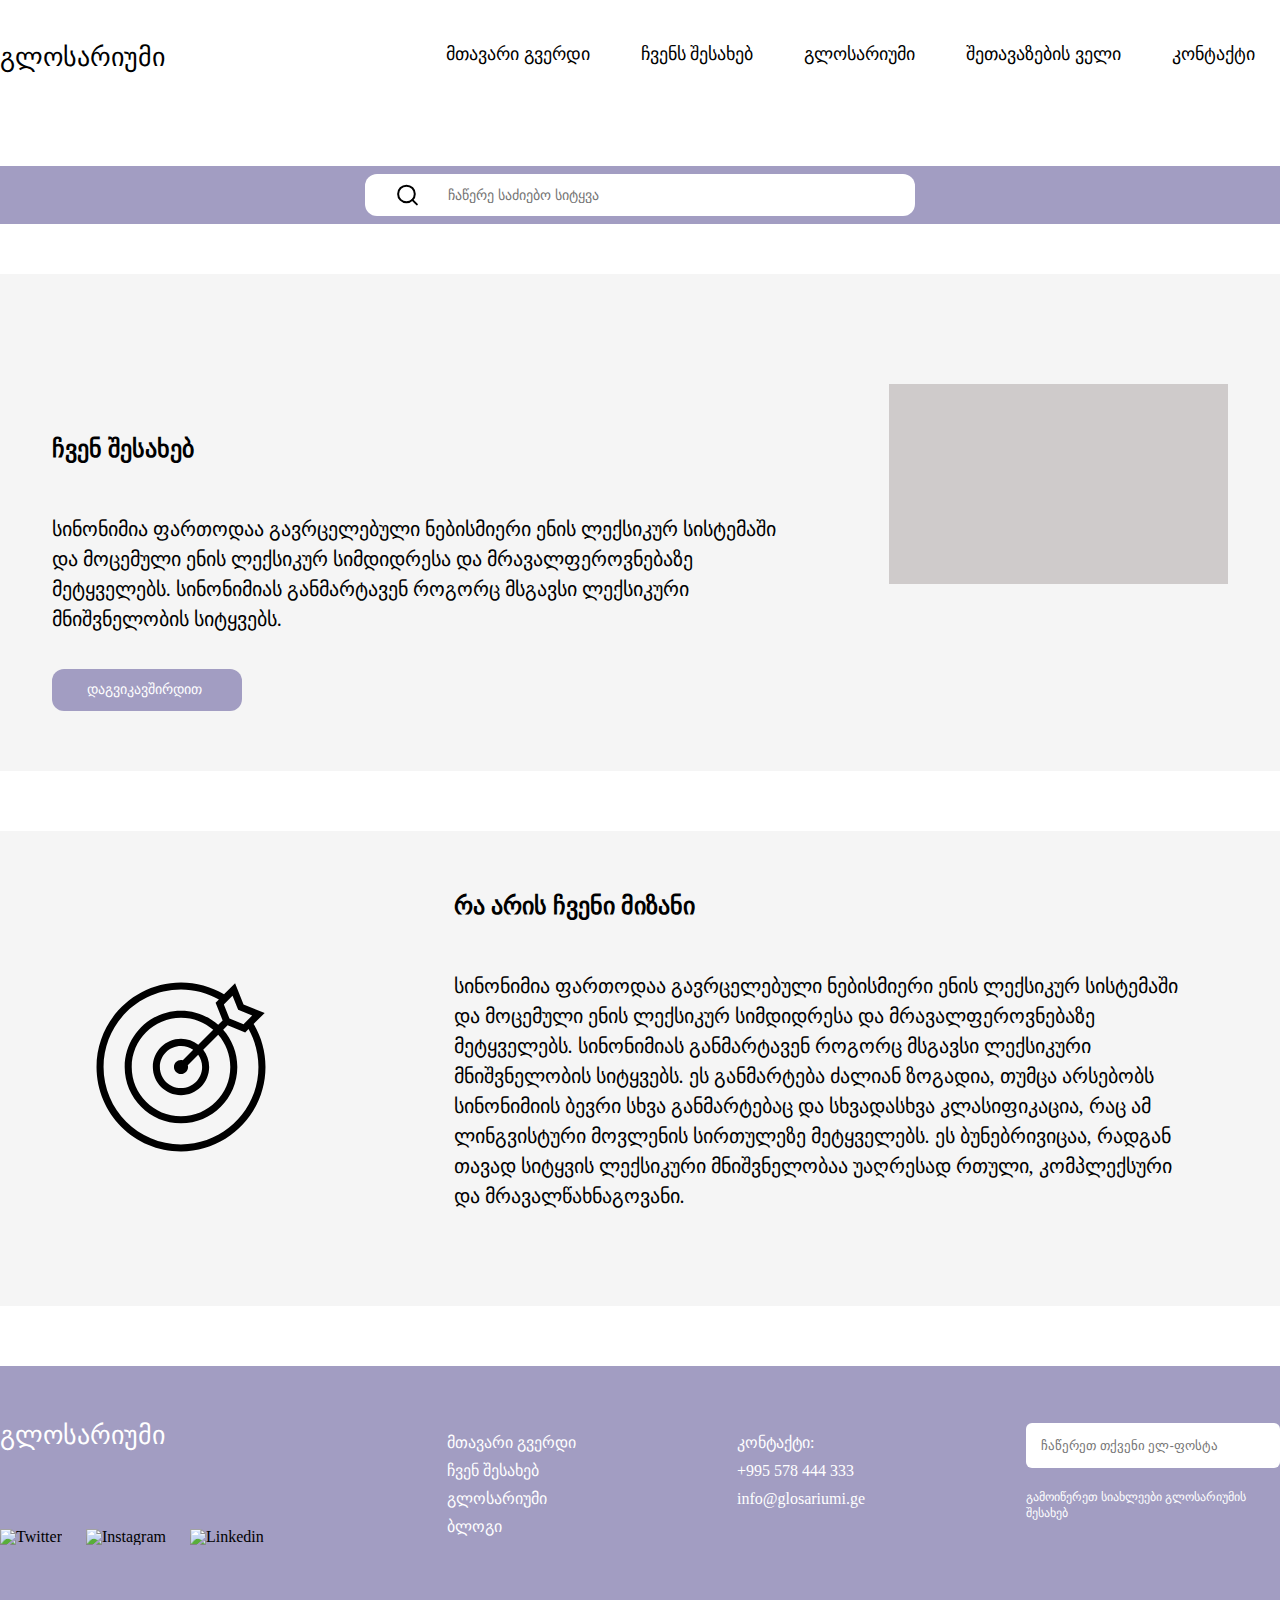
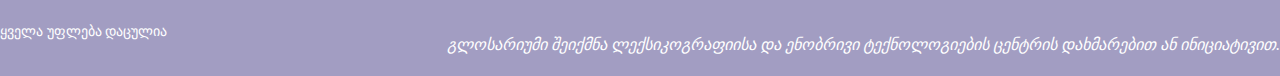
==== html/about_us.html @ df63e1e2 "core/organised-code" ====
<!DOCTYPE html>
<html lang="en">
<head>
    <meta charset="UTF-8">
    <meta http-equiv="X-UA-Compatible" content="IE=edge">
    <meta name="viewport" content="width=device-width, initial-scale=1.0">
    <link rel="stylesheet" href="../css/style.css">
    <script src="https://cdnjs.cloudflare.com/ajax/libs/Sortable/1.15.0/Sortable.js"></script>
    <title>Glosarium</title>
</head>
<body>  
    <section class="header">
        <div class="container header__inner">
            <div class="header__logo">
                <a href="../index.html"><h1>გლოსარიუმი</h1></a>
            </div>
            <ul class="header__nav">
                <a href="../index.html"><li class="header__nav__wrapper--link active">მთავარი გვერდი</li></a>
                <a href="./about_us.html"><li class="header__nav__wrapper--link">ჩვენს შესახებ</li></a>
                <a href="#"><li class="header__nav__wrapper--link">გლოსარიუმი</li></a>
                <a href="#"><li class="header__nav__wrapper--link">შეთავაზების ველი</li></a>
                <a href="#"><li class="header__nav__wrapper--link">კონტაქტი</li></a>
            </ul>
        </div>
    </section>
    <section class="search">
        <div class="container search__inner">
            <div class="search__input">
                <img src="../images/icons/search__about-me.svg" alt="search">
                <input type="search" name="search" placeholder="ჩაწერე საძიებო სიტყვა">
            </div>
    </section>
    <section class="about-us">
        <div class="container about-us__inner">
            <div class="about-us__left">
                <div class="about-us__left__title title">
                    <h2>ჩვენ შესახებ</h2>
                </div>
                <div class="about-us__left__text text">
                    სინონიმია ფართოდაა გავრცელებული ნებისმიერი ენის ლექსიკურ სისტემაში და მოცემული ენის ლექსიკურ სიმდიდრესა და მრავალფეროვნებაზე მეტყველებს. სინონიმიას განმარტავენ როგორც მსგავსი ლექსიკური მნიშვნელობის სიტყვებს. 
                </div>
                <div class="about-us__left__button button">
                    <a href="#">დაგვიკავშირდით</a>
                </div>
            </div>
            <div class="about-us__right">
                <div class="about-us__right__img">
                    <div class="img"></div>
                </div>
            </div>
        </div>
    </section>
    <section class="targets">
        <div class="container targets__inner">
            <div class="targets__left">
                <div class="targets__left__img">
                    <img src="../images/target.svg" alt="target">
                </div>
            </div>
            <div class="targets__right">
                
                <div class="targets__right__title title">
                    <h2>რა არის ჩვენი მიზანი</h2>
                </div>
                <div class="targets__right__text text">
                    სინონიმია ფართოდაა გავრცელებული ნებისმიერი ენის ლექსიკურ სისტემაში და მოცემული ენის ლექსიკურ სიმდიდრესა და მრავალფეროვნებაზე მეტყველებს. სინონიმიას განმარტავენ როგორც მსგავსი ლექსიკური მნიშვნელობის სიტყვებს. ეს განმარტება ძალიან ზოგადია, თუმცა არსებობს სინონიმიის ბევრი სხვა განმარტებაც და სხვადასხვა კლასიფიკაცია, რაც ამ ლინგვისტური მოვლენის სირთულეზე მეტყველებს. ეს ბუნებრივიცაა, რადგან თავად სიტყვის ლექსიკური მნიშვნელობაა უაღრესად რთული, კომპლექსური და მრავალწახნაგოვანი.            
                </div>
        </div>
    </section>
    <section class="footer">
        <div class="container footer__inner">
            <footer>
                <div class="footer__first-row">
                    <div class="footer__first">
                        <div class="footer__first__title">
                            <h2>გლოსარიუმი</h2>
                        </div>
                        <div class="footer__first__socials">
                            <a href="#"><img src="../images/icons/Twitter.svg" alt="Twitter"></a>
                            <a href="#"><img src="../images/icons/Instagram.svg" alt="Instagram"></a>
                            <a href="#"><img src="../images/icons/Linkedin.svg" alt="Linkedin"></a>
                        </div>
                        <div class="footer__first__rights">
                            <p>ყველა უფლება დაცულია</p>
                        </div>
                    </div>
                    <div class="footer__second">
                        <div class="footer__second__uls">
                            <ul>
                                <a href="../index.html"><li>მთავარი გვერდი</li></a>
                                <a href="./about_us.html"><li>ჩვენ შესახებ</li></a>
                                <a href="#"><li>გლოსარიუმი</li></a>
                                <a href="#"><li>ბლოგი</li></a>
                            </ul>
                            <ul>
                                <li>კონტაქტი:</li>
                                <a href="#"><li>+995 578 444 333</li></a>
                                <a href="#"><li>info@glosariumi.ge</li></a>
                            </ul>
                            <div class="footer__input">
                                <input type="email" placeholder="ჩაწერეთ თქვენი ელ-ფოსტა">
                                <a href="#">გამოიწერეთ სიახლეები გლოსარიუმის შესახებ</a>
                            </div>
                        </div>
                        <div class="footer__by">
                            <p>გლოსარიუმი შეიქმნა ლექსიკოგრაფიისა და ენობრივი ტექნოლოგიების ცენტრის დახმარებით ან ინიციატივით. 
                            </p>
                        </div>
                    </div>   
                </div>  
            </footer>
        </div>
    </section>
<script src="js/main.js"></script>
</body>
</html>
---- css/style.css ----
*,*::before,*::after{margin:0;padding:0;-webkit-box-sizing:border-box;box-sizing:border-box}html,body,div,span,applet,object,iframe,h1,h2,h3,h4,h5,h6,p,blockquote,pre,a,abbr,acronym,address,big,cite,code,del,dfn,em,img,ins,kbd,q,s,samp,small,strike,strong,sub,sup,tt,var,b,u,i,center,dl,dt,dd,ol,ul,li,fieldset,form,label,legend,table,caption,tbody,tfoot,thead,tr,th,td,article,aside,canvas,details,embed,figure,figcaption,footer,header,hgroup,menu,nav,output,ruby,section,summary,time,mark,audio,video{margin:0;padding:0;border:0;font-size:100%;font:inherit;vertical-align:baseline;text-decoration:none}article,aside,details,figcaption,figure,footer,header,hgroup,menu,nav,section{display:block}body{line-height:1}ol,ul{list-style:none}blockquote,q{quotes:none}blockquote:before,blockquote:after,q:before,q:after{content:"";content:none}table{border-collapse:collapse;border-spacing:0}.container{width:100%;max-width:1348px;margin:0 auto}a{color:#000}.title{padding-top:50px;margin-bottom:50px;font-size:26px;font-weight:bold}.title h3{text-align:center}.full-dictionary{padding:47px 0;font-size:18px;font-style:italic}.full-dictionary a{position:relative;display:block;width:200px;margin:0 auto}.full-dictionary a::after{content:" ";display:block;background:url("../images/icons/arrowright.svg") no-repeat;width:24px;height:24px;cursor:pointer;position:absolute;top:-2px;right:-7px}.header{padding:45px 0;color:#000}.header__inner{display:-webkit-box;display:-ms-flexbox;display:flex;-webkit-box-pack:justify;-ms-flex-pack:justify;justify-content:space-between}.header__logo{font-size:26px}.header__nav{display:-webkit-box;display:-ms-flexbox;display:flex}.header__nav a{margin:0 25.5px;font-size:18px}.footer{margin-top:60px;padding:57px 0 23px 0;background:#a29dc2;color:#fff}.footer__first-row{display:-webkit-box;display:-ms-flexbox;display:flex;-webkit-box-pack:justify;-ms-flex-pack:justify;justify-content:space-between}.footer__first__title{font-size:26px}.footer__first__socials{margin:80px 0}.footer__first__socials img{margin-right:20px}.footer__first__rights{font-size:14px}.footer__second__uls{display:-webkit-box;display:-ms-flexbox;display:flex;-webkit-box-pack:justify;-ms-flex-pack:justify;justify-content:space-between}.footer__second__uls ul li{margin:12px 0;font-size:16px}.footer__second__uls ul a{color:#fff}.footer__input{width:254px}.footer__input input{display:block;width:100%;padding:15px;border-radius:6px;border:none;margin-bottom:20px}.footer__input a{font-size:12px;color:#fff}.footer__by{margin-top:90px;font-style:italic}.purple-box{width:100%;height:60px;background-color:#a29dc2}.main{background:#f8f8fc}.main__inner{display:-webkit-box;display:-ms-flexbox;display:flex;-webkit-box-pack:justify;-ms-flex-pack:justify;justify-content:space-between;padding:95px}.main__title{margin-top:160px}.main__title p{font-size:26px}.main__cover{width:500px;height:327px;background:#cfcbcb}.search{margin:50px 0;padding-bottom:23px;background-color:#f8f8fc}.search__title{padding-top:50px;margin-bottom:100px;font-size:26px;font-weight:bold}.search__title h3{text-align:center}.search__input{width:893px;position:relative;margin:0 auto}.search__input img{position:absolute;top:50%;left:30px;-webkit-transform:translateY(-50%);transform:translateY(-50%);cursor:pointer}.search__input input{width:100%;padding:33px 50px 33px 113px;border:1px solid #000;border-radius:24px;background-color:#f8f8fc;font-size:18px}.search__alphabet{margin-top:100px;padding:23px;background:#fff;border-radius:24px;-webkit-box-shadow:0px 4px 4px 0px rgba(207,203,203,.2509803922);box-shadow:0px 4px 4px 0px rgba(207,203,203,.2509803922);font-size:26px;display:-webkit-box;display:-ms-flexbox;display:flex;-webkit-box-pack:justify;-ms-flex-pack:justify;justify-content:space-between}.search__alphabet span{cursor:pointer;padding:0 10px}.info{padding:60px 0;margin-bottom:60px;background-color:#f8f8fc}.info__inner{display:-webkit-box;display:-ms-flexbox;display:flex}.info__cover{width:402px;height:211px;background:#cfcbcb;border-radius:24px}.info__text{margin-left:144px}.info__text__title{width:535px;font-size:24px;font-weight:bold}.info__text__p{width:677px;margin:77px 0 54px 0;font-size:20px;line-height:24px}.info__text__more{font-size:16px;font-style:italic}.info__text__more a{position:relative;float:right}.info__text__more a::after{content:" ";display:block;background:url("../images/icons/arrowright.svg") no-repeat;width:24px;height:24px;cursor:pointer;position:absolute;top:-4.1px;left:90px}.daily-word{margin-bottom:60px;background-color:#f8f8fc}.daily-word__wrapper{display:-webkit-box;display:-ms-flexbox;display:flex;-ms-flex-pack:distribute;justify-content:space-around}.daily-word__wrapper--box{width:340px;padding:40px;background:#fff;border-radius:24px}.daily-word__wrapper--box-content{display:-webkit-box;display:-ms-flexbox;display:flex;-webkit-box-pack:justify;-ms-flex-pack:justify;justify-content:space-between;-webkit-box-align:center;-ms-flex-align:center;align-items:center}.daily-word__wrapper--box-content span{font-size:24px}.daily-word__wrapper--box-content:nth-child(2){margin-top:60px}.daily-word__wrapper--box-content img{cursor:pointer}.similar-word{background:#f8f8fc}.similar-word__wrapper{display:-webkit-box;display:-ms-flexbox;display:flex;-ms-flex-pack:distribute;justify-content:space-around}.similar-word__right--box{position:relative;cursor:move}.similar-word__right--box img{position:absolute;top:50%;left:-50px;-webkit-transform:translateY(-50%);transform:translateY(-50%)}.similar-word--box{width:417px;padding:20px 13px;text-align:center;background:#fff;-webkit-box-shadow:0px 4px 4px 0px rgba(207,203,203,.2509803922);box-shadow:0px 4px 4px 0px rgba(207,203,203,.2509803922);border-radius:24px}.similar-word--box:nth-child(2){margin:30px 0}.title{color:#000;font-weight:bold;font-size:24px}.text{color:#000;font-size:20px}.button a{display:block;width:190px;background:#a29dc2;padding:6px 35px;color:#fff;border-radius:12px;border:none;font-size:14px}.search{background:#a29dc2;padding:8px 0}.search__input{width:550px;position:relative;margin:0 auto}.search__input img{position:absolute;top:50%;left:30px;-webkit-transform:translateY(-50%);transform:translateY(-50%);cursor:pointer}.search__input input{width:100%;padding:13px 50px 13px 83px;border:none;border-radius:12px;background-color:#f8f8fc;font-size:14px;background:#fff}.about-us{background-color:#f5f5f5}.about-us__inner{padding:60px 0;display:-webkit-box;display:-ms-flexbox;display:flex;-ms-flex-pack:distribute;justify-content:space-around}.about-us__left{margin-top:50px;width:734px;line-height:30px}.about-us__left__text{margin:35px 0}.about-us__left__button{margin-top:20px}.about-us__right__img{margin-top:50px}.about-us__right__img .img{width:339px;height:200px;background:#cfcbcb}.targets{margin-top:60px;background-color:#f5f5f5}.targets__inner{padding:60px 0;display:-webkit-box;display:-ms-flexbox;display:flex;-ms-flex-pack:distribute;justify-content:space-around;-webkit-box-align:center;-ms-flex-align:center;align-items:center}.targets__right{width:734px;line-height:30px}.targets__right__title{padding:0}.targets__right__text{margin:35px 0}.targets__right__button{margin-top:20px}
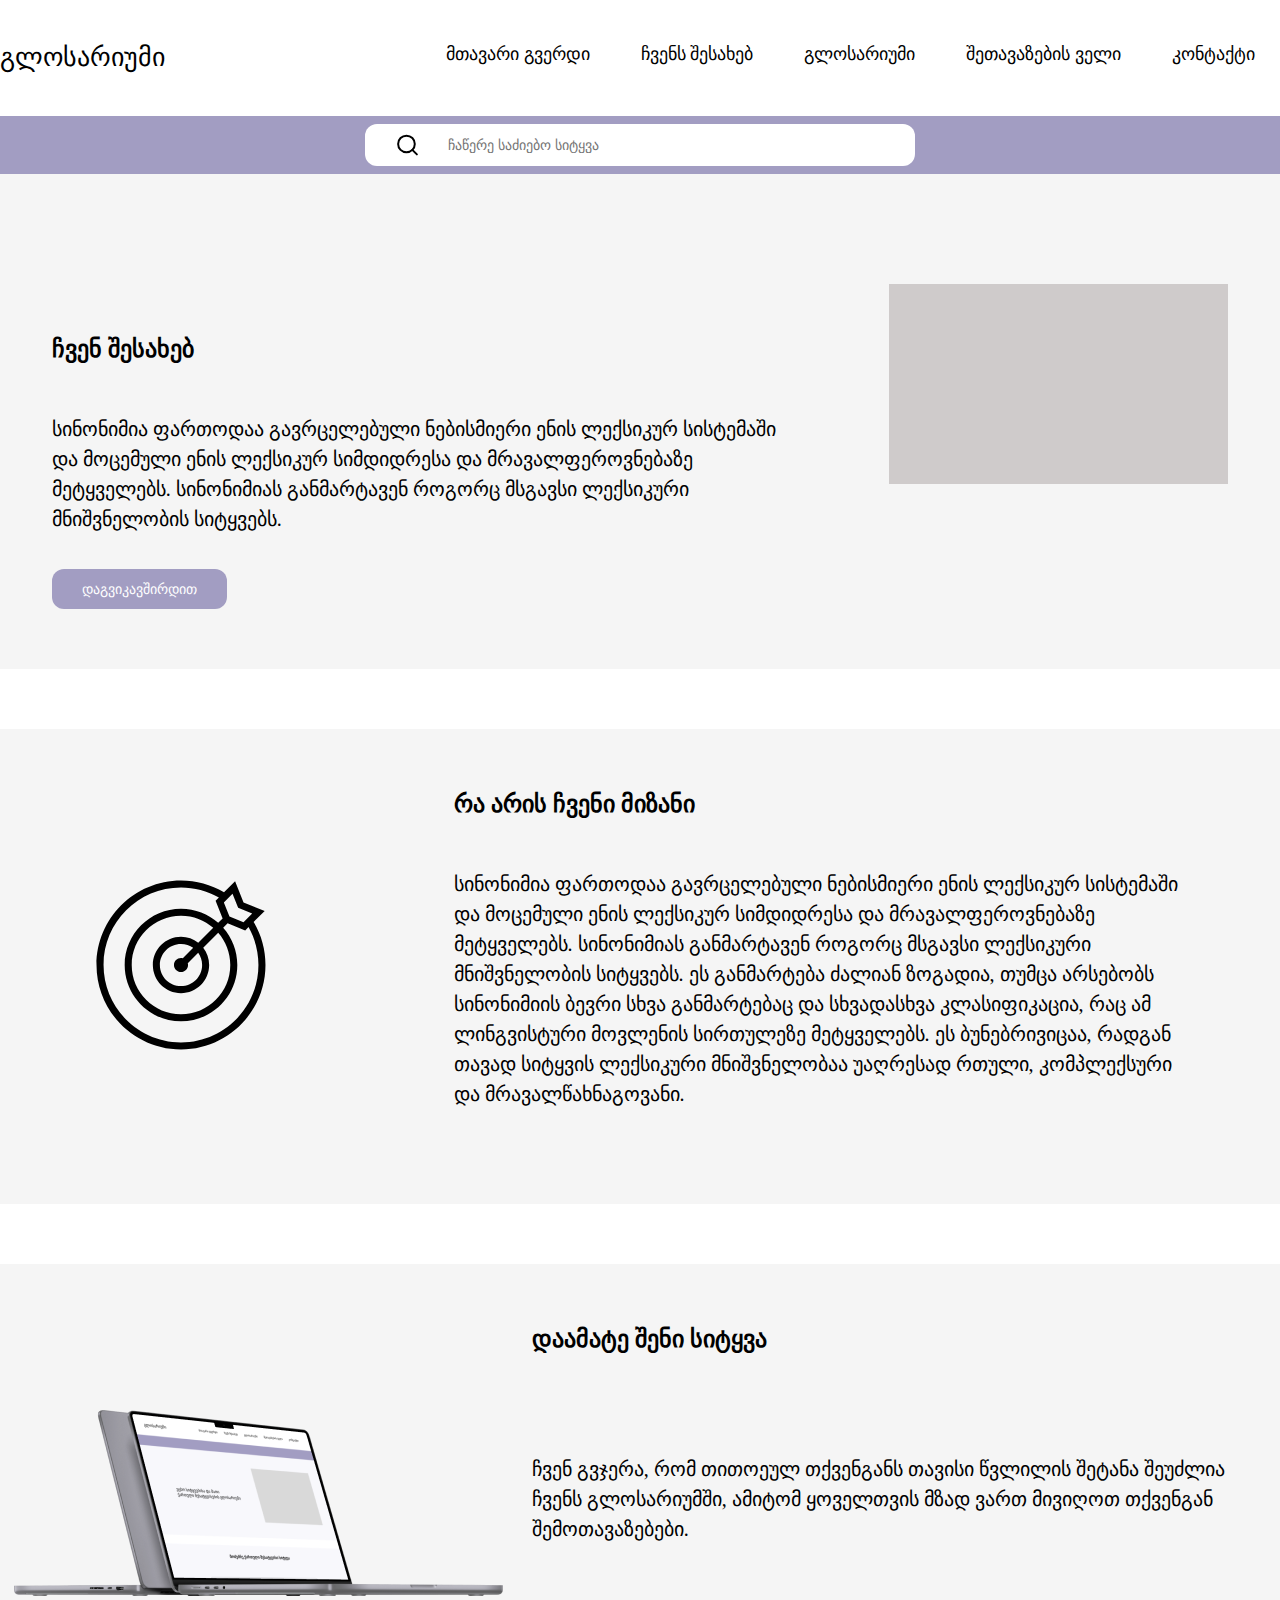
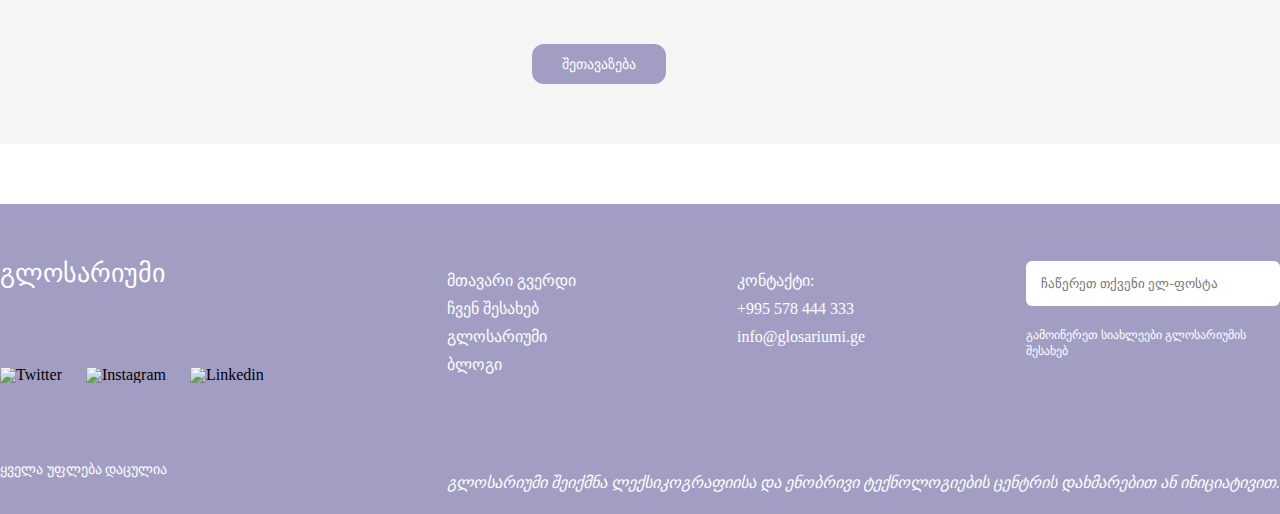
==== commit 950b2070: "/core/about-us-finished" ====
--- a/html/about_us.html
+++ b/html/about_us.html
@@ -5,11 +5,10 @@
     <meta http-equiv="X-UA-Compatible" content="IE=edge">
     <meta name="viewport" content="width=device-width, initial-scale=1.0">
     <link rel="stylesheet" href="../css/style.css">
-    <script src="https://cdnjs.cloudflare.com/ajax/libs/Sortable/1.15.0/Sortable.js"></script>
     <title>Glosarium</title>
 </head>
 <body>  
-    <section class="header">
+    <header class="header">
         <div class="container header__inner">
             <div class="header__logo">
                 <a href="../index.html"><h1>გლოსარიუმი</h1></a>
@@ -17,15 +16,15 @@
             <ul class="header__nav">
                 <a href="../index.html"><li class="header__nav__wrapper--link active">მთავარი გვერდი</li></a>
                 <a href="./about_us.html"><li class="header__nav__wrapper--link">ჩვენს შესახებ</li></a>
-                <a href="#"><li class="header__nav__wrapper--link">გლოსარიუმი</li></a>
+                <a href="./glosarium.html"><li class="header__nav__wrapper--link">გლოსარიუმი</li></a>
                 <a href="#"><li class="header__nav__wrapper--link">შეთავაზების ველი</li></a>
                 <a href="#"><li class="header__nav__wrapper--link">კონტაქტი</li></a>
             </ul>
         </div>
-    </section>
-    <section class="search">
-        <div class="container search__inner">
-            <div class="search__input">
+    </header>
+    <section class="search-secondary">
+        <div class="container search-secondary__inner">
+            <div class="search-secondary__input">
                 <img src="../images/icons/search__about-me.svg" alt="search">
                 <input type="search" name="search" placeholder="ჩაწერე საძიებო სიტყვა">
             </div>
@@ -40,7 +39,7 @@
                     სინონიმია ფართოდაა გავრცელებული ნებისმიერი ენის ლექსიკურ სისტემაში და მოცემული ენის ლექსიკურ სიმდიდრესა და მრავალფეროვნებაზე მეტყველებს. სინონიმიას განმარტავენ როგორც მსგავსი ლექსიკური მნიშვნელობის სიტყვებს. 
                 </div>
                 <div class="about-us__left__button button">
-                    <a href="#">დაგვიკავშირდით</a>
+                    <button><a href="#">დაგვიკავშირდით</a></button>
                 </div>
             </div>
             <div class="about-us__right">
@@ -57,19 +56,38 @@
                     <img src="../images/target.svg" alt="target">
                 </div>
             </div>
-            <div class="targets__right">
-                
+            <div class="targets__right"> 
                 <div class="targets__right__title title">
                     <h2>რა არის ჩვენი მიზანი</h2>
                 </div>
                 <div class="targets__right__text text">
                     სინონიმია ფართოდაა გავრცელებული ნებისმიერი ენის ლექსიკურ სისტემაში და მოცემული ენის ლექსიკურ სიმდიდრესა და მრავალფეროვნებაზე მეტყველებს. სინონიმიას განმარტავენ როგორც მსგავსი ლექსიკური მნიშვნელობის სიტყვებს. ეს განმარტება ძალიან ზოგადია, თუმცა არსებობს სინონიმიის ბევრი სხვა განმარტებაც და სხვადასხვა კლასიფიკაცია, რაც ამ ლინგვისტური მოვლენის სირთულეზე მეტყველებს. ეს ბუნებრივიცაა, რადგან თავად სიტყვის ლექსიკური მნიშვნელობაა უაღრესად რთული, კომპლექსური და მრავალწახნაგოვანი.            
                 </div>
+            </div>
         </div>
     </section>
-    <section class="footer">
+    <section class="add-word">
+        <div class="container add-word__inner">
+            <div class="add-word__left">
+                <div class="add-word__left__img">
+                    <img src="../images/MacBook.png" alt="MacBook">
+                </div>
+            </div>
+            <div class="add-word__right"> 
+                <div class="add-word__right__title title">
+                    <h2>დაამატე შენი სიტყვა</h2>
+                </div>
+                <div class="add-word__right__text text">
+                    ჩვენ გვჯერა, რომ თითოეულ თქვენგანს თავისი წვლილის შეტანა შეუძლია ჩვენს გლოსარიუმში, ამიტომ ყოველთვის მზად ვართ მივიღოთ თქვენგან შემოთავაზებები.
+                </div>
+                <div class="add-word__right__button button">
+                    <button><a href="#">შეთავაზება</a></button>
+                </div>
+            </div>
+        </div>
+    </section>
+    <footer class="footer">
         <div class="container footer__inner">
-            <footer>
                 <div class="footer__first-row">
                     <div class="footer__first">
                         <div class="footer__first__title">
@@ -89,7 +107,7 @@
                             <ul>
                                 <a href="../index.html"><li>მთავარი გვერდი</li></a>
                                 <a href="./about_us.html"><li>ჩვენ შესახებ</li></a>
-                                <a href="#"><li>გლოსარიუმი</li></a>
+                                <a href="./glosarium.html"><li>გლოსარიუმი</li></a>
                                 <a href="#"><li>ბლოგი</li></a>
                             </ul>
                             <ul>
@@ -108,9 +126,8 @@
                         </div>
                     </div>   
                 </div>  
-            </footer>
         </div>
-    </section>
-<script src="js/main.js"></script>
+    </footer>
+<script src="../js/main.js"></script>
 </body>
 </html>--- a/css/style.css
+++ b/css/style.css
@@ -1 +1 @@
-*,*::before,*::after{margin:0;padding:0;-webkit-box-sizing:border-box;box-sizing:border-box}html,body,div,span,applet,object,iframe,h1,h2,h3,h4,h5,h6,p,blockquote,pre,a,abbr,acronym,address,big,cite,code,del,dfn,em,img,ins,kbd,q,s,samp,small,strike,strong,sub,sup,tt,var,b,u,i,center,dl,dt,dd,ol,ul,li,fieldset,form,label,legend,table,caption,tbody,tfoot,thead,tr,th,td,article,aside,canvas,details,embed,figure,figcaption,footer,header,hgroup,menu,nav,output,ruby,section,summary,time,mark,audio,video{margin:0;padding:0;border:0;font-size:100%;font:inherit;vertical-align:baseline;text-decoration:none}article,aside,details,figcaption,figure,footer,header,hgroup,menu,nav,section{display:block}body{line-height:1}ol,ul{list-style:none}blockquote,q{quotes:none}blockquote:before,blockquote:after,q:before,q:after{content:"";content:none}table{border-collapse:collapse;border-spacing:0}.container{width:100%;max-width:1348px;margin:0 auto}a{color:#000}.title{padding-top:50px;margin-bottom:50px;font-size:26px;font-weight:bold}.title h3{text-align:center}.full-dictionary{padding:47px 0;font-size:18px;font-style:italic}.full-dictionary a{position:relative;display:block;width:200px;margin:0 auto}.full-dictionary a::after{content:" ";display:block;background:url("../images/icons/arrowright.svg") no-repeat;width:24px;height:24px;cursor:pointer;position:absolute;top:-2px;right:-7px}.header{padding:45px 0;color:#000}.header__inner{display:-webkit-box;display:-ms-flexbox;display:flex;-webkit-box-pack:justify;-ms-flex-pack:justify;justify-content:space-between}.header__logo{font-size:26px}.header__nav{display:-webkit-box;display:-ms-flexbox;display:flex}.header__nav a{margin:0 25.5px;font-size:18px}.footer{margin-top:60px;padding:57px 0 23px 0;background:#a29dc2;color:#fff}.footer__first-row{display:-webkit-box;display:-ms-flexbox;display:flex;-webkit-box-pack:justify;-ms-flex-pack:justify;justify-content:space-between}.footer__first__title{font-size:26px}.footer__first__socials{margin:80px 0}.footer__first__socials img{margin-right:20px}.footer__first__rights{font-size:14px}.footer__second__uls{display:-webkit-box;display:-ms-flexbox;display:flex;-webkit-box-pack:justify;-ms-flex-pack:justify;justify-content:space-between}.footer__second__uls ul li{margin:12px 0;font-size:16px}.footer__second__uls ul a{color:#fff}.footer__input{width:254px}.footer__input input{display:block;width:100%;padding:15px;border-radius:6px;border:none;margin-bottom:20px}.footer__input a{font-size:12px;color:#fff}.footer__by{margin-top:90px;font-style:italic}.purple-box{width:100%;height:60px;background-color:#a29dc2}.main{background:#f8f8fc}.main__inner{display:-webkit-box;display:-ms-flexbox;display:flex;-webkit-box-pack:justify;-ms-flex-pack:justify;justify-content:space-between;padding:95px}.main__title{margin-top:160px}.main__title p{font-size:26px}.main__cover{width:500px;height:327px;background:#cfcbcb}.search{margin:50px 0;padding-bottom:23px;background-color:#f8f8fc}.search__title{padding-top:50px;margin-bottom:100px;font-size:26px;font-weight:bold}.search__title h3{text-align:center}.search__input{width:893px;position:relative;margin:0 auto}.search__input img{position:absolute;top:50%;left:30px;-webkit-transform:translateY(-50%);transform:translateY(-50%);cursor:pointer}.search__input input{width:100%;padding:33px 50px 33px 113px;border:1px solid #000;border-radius:24px;background-color:#f8f8fc;font-size:18px}.search__alphabet{margin-top:100px;padding:23px;background:#fff;border-radius:24px;-webkit-box-shadow:0px 4px 4px 0px rgba(207,203,203,.2509803922);box-shadow:0px 4px 4px 0px rgba(207,203,203,.2509803922);font-size:26px;display:-webkit-box;display:-ms-flexbox;display:flex;-webkit-box-pack:justify;-ms-flex-pack:justify;justify-content:space-between}.search__alphabet span{cursor:pointer;padding:0 10px}.info{padding:60px 0;margin-bottom:60px;background-color:#f8f8fc}.info__inner{display:-webkit-box;display:-ms-flexbox;display:flex}.info__cover{width:402px;height:211px;background:#cfcbcb;border-radius:24px}.info__text{margin-left:144px}.info__text__title{width:535px;font-size:24px;font-weight:bold}.info__text__p{width:677px;margin:77px 0 54px 0;font-size:20px;line-height:24px}.info__text__more{font-size:16px;font-style:italic}.info__text__more a{position:relative;float:right}.info__text__more a::after{content:" ";display:block;background:url("../images/icons/arrowright.svg") no-repeat;width:24px;height:24px;cursor:pointer;position:absolute;top:-4.1px;left:90px}.daily-word{margin-bottom:60px;background-color:#f8f8fc}.daily-word__wrapper{display:-webkit-box;display:-ms-flexbox;display:flex;-ms-flex-pack:distribute;justify-content:space-around}.daily-word__wrapper--box{width:340px;padding:40px;background:#fff;border-radius:24px}.daily-word__wrapper--box-content{display:-webkit-box;display:-ms-flexbox;display:flex;-webkit-box-pack:justify;-ms-flex-pack:justify;justify-content:space-between;-webkit-box-align:center;-ms-flex-align:center;align-items:center}.daily-word__wrapper--box-content span{font-size:24px}.daily-word__wrapper--box-content:nth-child(2){margin-top:60px}.daily-word__wrapper--box-content img{cursor:pointer}.similar-word{background:#f8f8fc}.similar-word__wrapper{display:-webkit-box;display:-ms-flexbox;display:flex;-ms-flex-pack:distribute;justify-content:space-around}.similar-word__right--box{position:relative;cursor:move}.similar-word__right--box img{position:absolute;top:50%;left:-50px;-webkit-transform:translateY(-50%);transform:translateY(-50%)}.similar-word--box{width:417px;padding:20px 13px;text-align:center;background:#fff;-webkit-box-shadow:0px 4px 4px 0px rgba(207,203,203,.2509803922);box-shadow:0px 4px 4px 0px rgba(207,203,203,.2509803922);border-radius:24px}.similar-word--box:nth-child(2){margin:30px 0}.title{color:#000;font-weight:bold;font-size:24px}.text{color:#000;font-size:20px}.button a{display:block;width:190px;background:#a29dc2;padding:6px 35px;color:#fff;border-radius:12px;border:none;font-size:14px}.search{background:#a29dc2;padding:8px 0}.search__input{width:550px;position:relative;margin:0 auto}.search__input img{position:absolute;top:50%;left:30px;-webkit-transform:translateY(-50%);transform:translateY(-50%);cursor:pointer}.search__input input{width:100%;padding:13px 50px 13px 83px;border:none;border-radius:12px;background-color:#f8f8fc;font-size:14px;background:#fff}.about-us{background-color:#f5f5f5}.about-us__inner{padding:60px 0;display:-webkit-box;display:-ms-flexbox;display:flex;-ms-flex-pack:distribute;justify-content:space-around}.about-us__left{margin-top:50px;width:734px;line-height:30px}.about-us__left__text{margin:35px 0}.about-us__left__button{margin-top:20px}.about-us__right__img{margin-top:50px}.about-us__right__img .img{width:339px;height:200px;background:#cfcbcb}.targets{margin-top:60px;background-color:#f5f5f5}.targets__inner{padding:60px 0;display:-webkit-box;display:-ms-flexbox;display:flex;-ms-flex-pack:distribute;justify-content:space-around;-webkit-box-align:center;-ms-flex-align:center;align-items:center}.targets__right{width:734px;line-height:30px}.targets__right__title{padding:0}.targets__right__text{margin:35px 0}.targets__right__button{margin-top:20px}+*,*::before,*::after{margin:0;padding:0;-webkit-box-sizing:border-box;box-sizing:border-box}html,body,div,span,applet,object,iframe,h1,h2,h3,h4,h5,h6,p,blockquote,pre,a,abbr,acronym,address,big,cite,code,del,dfn,em,img,ins,kbd,q,s,samp,small,strike,strong,sub,sup,tt,var,b,u,i,center,dl,dt,dd,ol,ul,li,fieldset,form,label,legend,table,caption,tbody,tfoot,thead,tr,th,td,article,aside,canvas,details,embed,figure,figcaption,footer,header,hgroup,menu,nav,output,ruby,section,summary,time,mark,audio,video{margin:0;padding:0;border:0;font-size:100%;font:inherit;vertical-align:baseline;text-decoration:none}article,aside,details,figcaption,figure,footer,header,hgroup,menu,nav,section{display:block}body{line-height:1}ol,ul{list-style:none}blockquote,q{quotes:none}blockquote:before,blockquote:after,q:before,q:after{content:"";content:none}table{border-collapse:collapse;border-spacing:0}.container{width:100%;max-width:1348px;margin:0 auto}a{color:#000}.title{padding-top:50px;margin-bottom:50px;font-size:26px;font-weight:bold}.title h3{text-align:center}.full-dictionary{padding:47px 0;font-size:18px;font-style:italic}.full-dictionary a{position:relative;display:block;width:200px;margin:0 auto}.full-dictionary a::after{content:' ';display:block;background:url("../images/icons/arrowright.svg") no-repeat;width:24px;height:24px;cursor:pointer;position:absolute;top:-2px;right:-7px}.header{padding:45px 0;color:#000}.header__inner{display:-webkit-box;display:-ms-flexbox;display:flex;-webkit-box-pack:justify;-ms-flex-pack:justify;justify-content:space-between}.header__logo{font-size:26px}.header__nav{display:-webkit-box;display:-ms-flexbox;display:flex}.header__nav a{margin:0 25.5px;font-size:18px}.footer{margin-top:60px;padding:57px 0 23px 0;background:#A29DC2;color:#ffff}.footer__first-row{display:-webkit-box;display:-ms-flexbox;display:flex;-webkit-box-pack:justify;-ms-flex-pack:justify;justify-content:space-between}.footer__first__title{font-size:26px}.footer__first__socials{margin:80px 0}.footer__first__socials img{margin-right:20px}.footer__first__rights{font-size:14px}.footer__second__uls{display:-webkit-box;display:-ms-flexbox;display:flex;-webkit-box-pack:justify;-ms-flex-pack:justify;justify-content:space-between}.footer__second__uls ul li{margin:12px 0;font-size:16px}.footer__second__uls ul a{color:#ffff}.footer__input{width:254px}.footer__input input{display:block;width:100%;padding:15px;border-radius:6px;border:none;margin-bottom:20px}.footer__input a{font-size:12px;color:#ffff}.footer__by{margin-top:90px;font-style:italic}.purple-box{width:100%;height:60px;background-color:#A29DC2}.main{background:#F8F8FC}.main__inner{display:-webkit-box;display:-ms-flexbox;display:flex;-webkit-box-pack:justify;-ms-flex-pack:justify;justify-content:space-between;padding:95px}.main__title{margin-top:160px}.main__title p{font-size:26px}.main__cover{width:500px;height:327px;background:#CFCBCB}.search{margin:50px 0;padding-bottom:23px;background-color:#F8F8FC}.search__title{padding-top:50px;margin-bottom:100px;font-size:26px;font-weight:bold}.search__title h3{text-align:center}.search__input{width:893px;position:relative;margin:0 auto}.search__input img{position:absolute;top:50%;left:30px;-webkit-transform:translateY(-50%);transform:translateY(-50%);cursor:pointer}.search__input input{width:100%;padding:33px 50px 33px 113px;border:1px solid #000;border-radius:24px;background-color:#F8F8FC;font-size:18px}.search__alphabet{margin-top:100px;padding:23px;background:#ffff;border-radius:24px;-webkit-box-shadow:0px 4px 4px 0px #CFCBCB40;box-shadow:0px 4px 4px 0px #CFCBCB40;font-size:26px;display:-webkit-box;display:-ms-flexbox;display:flex;-webkit-box-pack:justify;-ms-flex-pack:justify;justify-content:space-between}.search__alphabet span{cursor:pointer;padding:0 10px}.info{padding:60px 0;margin-bottom:60px;background-color:#F8F8FC}.info__inner{display:-webkit-box;display:-ms-flexbox;display:flex}.info__cover{width:402px;height:211px;background:#CFCBCB;border-radius:24px}.info__text{margin-left:144px}.info__text__title{width:535px;font-size:24px;font-weight:bold}.info__text__p{width:677px;margin:77px 0 54px 0;font-size:20px;line-height:24px}.info__text__more{font-size:16px;font-style:italic}.info__text__more a{position:relative;float:right}.info__text__more a::after{content:' ';display:block;background:url("../images/icons/arrowright.svg") no-repeat;width:24px;height:24px;cursor:pointer;position:absolute;top:-4.1px;left:90px}.daily-word{margin-bottom:60px;background-color:#F8F8FC}.daily-word__wrapper{display:-webkit-box;display:-ms-flexbox;display:flex;-ms-flex-pack:distribute;justify-content:space-around}.daily-word__wrapper--box{width:340px;padding:40px;background:#ffff;border-radius:24px}.daily-word__wrapper--box-content{display:-webkit-box;display:-ms-flexbox;display:flex;-webkit-box-pack:justify;-ms-flex-pack:justify;justify-content:space-between;-webkit-box-align:center;-ms-flex-align:center;align-items:center}.daily-word__wrapper--box-content span{font-size:24px}.daily-word__wrapper--box-content:nth-child(2){margin-top:60px}.daily-word__wrapper--box-content img{cursor:pointer}.similar-word{background:#F8F8FC}.similar-word__wrapper{display:-webkit-box;display:-ms-flexbox;display:flex;-ms-flex-pack:distribute;justify-content:space-around}.similar-word__right--box{position:relative;cursor:move}.similar-word__right--box img{position:absolute;top:50%;left:-50px;-webkit-transform:translateY(-50%);transform:translateY(-50%)}.similar-word--box{width:417px;padding:20px 13px;text-align:center;background:#ffff;-webkit-box-shadow:0px 4px 4px 0px #CFCBCB40;box-shadow:0px 4px 4px 0px #CFCBCB40;border-radius:24px}.similar-word--box:nth-child(2){margin:30px 0}.title{color:black;font-weight:bold;font-size:24px}.text{color:black;font-size:20px}.button button{display:block;background:#A29DC2;padding:12px 30px;border-radius:12px;border:none;font-size:14px}.button button a{color:#fff}.search-secondary{background:#A29DC2;padding:8px 0}.search-secondary__input{width:550px;position:relative;margin:0 auto}.search-secondary__input img{position:absolute;top:50%;left:30px;-webkit-transform:translateY(-50%);transform:translateY(-50%);cursor:pointer}.search-secondary__input input{width:100%;padding:13px 50px 13px 83px;border:none;border-radius:12px;background-color:#F8F8FC;font-size:14px;background:#fff}.about-us{background-color:#F5F5F5}.about-us__inner{padding:60px 0;display:-webkit-box;display:-ms-flexbox;display:flex;-ms-flex-pack:distribute;justify-content:space-around}.about-us__left{margin-top:50px;width:734px;line-height:30px}.about-us__left__text{margin:35px 0}.about-us__left__button{margin-top:20px}.about-us__right__img{margin-top:50px}.about-us__right__img .img{width:339px;height:200px;background:#CFCBCB}.targets{margin-top:60px;background-color:#F5F5F5}.targets__inner{padding:60px 0;display:-webkit-box;display:-ms-flexbox;display:flex;-ms-flex-pack:distribute;justify-content:space-around;-webkit-box-align:center;-ms-flex-align:center;align-items:center}.targets__right{width:734px;line-height:30px}.targets__right__title{padding:0}.targets__right__text{margin:35px 0}.targets__right__button{margin-top:20px}.add-word{margin-top:60px;background-color:#F5F5F5}.add-word__inner{padding:60px 0;display:-webkit-box;display:-ms-flexbox;display:flex;-ms-flex-pack:distribute;justify-content:space-around;-webkit-box-align:center;-ms-flex-align:center;align-items:center}.add-word__right{width:734px;line-height:30px}.add-word__right__title{padding:0}.add-word__right__text{margin:100px 0}.glosarium-alphabet{margin:90px 0 110px;text-align:center}.glosarium-alphabet__heading{font-size:26px}
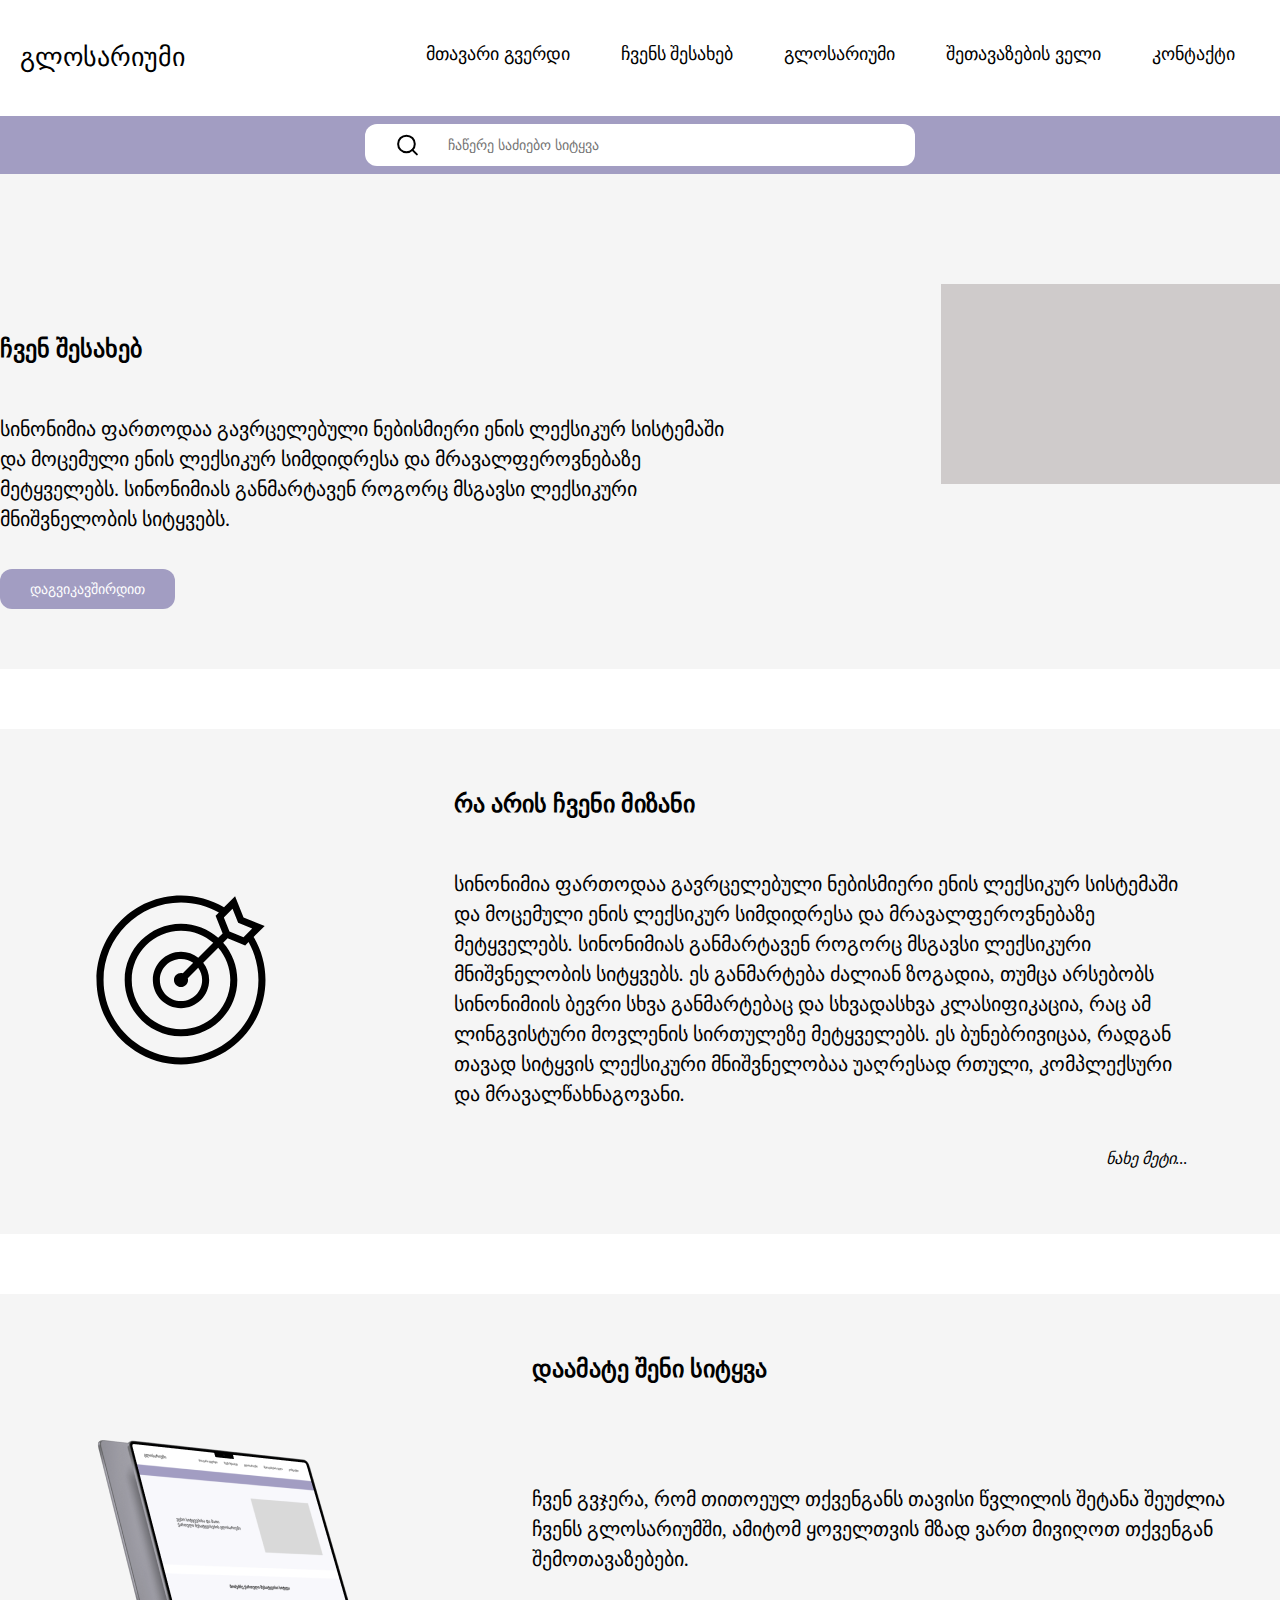
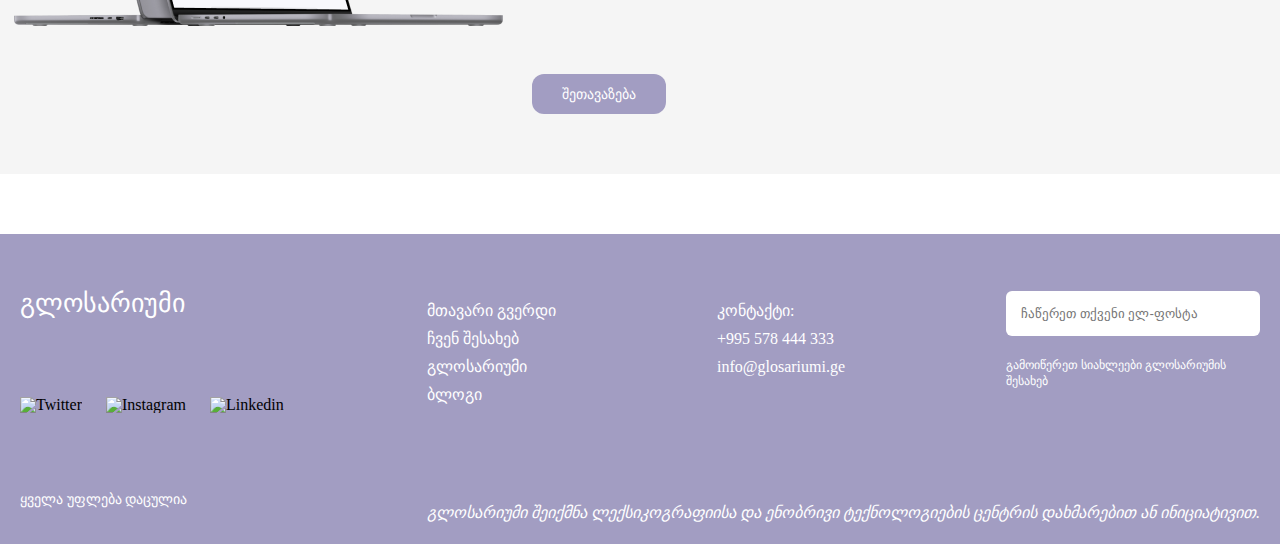
==== commit 6fccd469: "core/about-us-responsive" ====
--- a/html/about_us.html
+++ b/html/about_us.html
@@ -10,15 +10,21 @@
 <body>  
     <header class="header">
         <div class="container header__inner">
+            <div class="header__logo-text">
+                <h2>ლოგო</h2>
+            </div>
             <div class="header__logo">
-                <a href="../index.html"><h1>გლოსარიუმი</h1></a>
+                <a href="index.html"><h1>გლოსარიუმი</h1></a>
+            </div>
+            <div class="header__burger">
+                <img src="../images/icons/burger-menu.svg" alt="burger-menu">
             </div>
             <ul class="header__nav">
                 <a href="../index.html"><li class="header__nav__wrapper--link active">მთავარი გვერდი</li></a>
                 <a href="./about_us.html"><li class="header__nav__wrapper--link">ჩვენს შესახებ</li></a>
                 <a href="./glosarium.html"><li class="header__nav__wrapper--link">გლოსარიუმი</li></a>
-                <a href="#"><li class="header__nav__wrapper--link">შეთავაზების ველი</li></a>
-                <a href="#"><li class="header__nav__wrapper--link">კონტაქტი</li></a>
+                <a href="./add-word.html"><li class="header__nav__wrapper--link">შეთავაზების ველი</li></a>
+                <a href="./contact.html"><li class="header__nav__wrapper--link">კონტაქტი</li></a>
             </ul>
         </div>
     </header>
@@ -62,6 +68,9 @@
                 </div>
                 <div class="targets__right__text text">
                     სინონიმია ფართოდაა გავრცელებული ნებისმიერი ენის ლექსიკურ სისტემაში და მოცემული ენის ლექსიკურ სიმდიდრესა და მრავალფეროვნებაზე მეტყველებს. სინონიმიას განმარტავენ როგორც მსგავსი ლექსიკური მნიშვნელობის სიტყვებს. ეს განმარტება ძალიან ზოგადია, თუმცა არსებობს სინონიმიის ბევრი სხვა განმარტებაც და სხვადასხვა კლასიფიკაცია, რაც ამ ლინგვისტური მოვლენის სირთულეზე მეტყველებს. ეს ბუნებრივიცაა, რადგან თავად სიტყვის ლექსიკური მნიშვნელობაა უაღრესად რთული, კომპლექსური და მრავალწახნაგოვანი.            
+                </div>
+                <div class="info__text__more more">
+                    <a href="#">ნახე მეტი...</a>
                 </div>
             </div>
         </div>
--- a/css/style.css
+++ b/css/style.css
@@ -1 +1 @@
-*,*::before,*::after{margin:0;padding:0;-webkit-box-sizing:border-box;box-sizing:border-box}html,body,div,span,applet,object,iframe,h1,h2,h3,h4,h5,h6,p,blockquote,pre,a,abbr,acronym,address,big,cite,code,del,dfn,em,img,ins,kbd,q,s,samp,small,strike,strong,sub,sup,tt,var,b,u,i,center,dl,dt,dd,ol,ul,li,fieldset,form,label,legend,table,caption,tbody,tfoot,thead,tr,th,td,article,aside,canvas,details,embed,figure,figcaption,footer,header,hgroup,menu,nav,output,ruby,section,summary,time,mark,audio,video{margin:0;padding:0;border:0;font-size:100%;font:inherit;vertical-align:baseline;text-decoration:none}article,aside,details,figcaption,figure,footer,header,hgroup,menu,nav,section{display:block}body{line-height:1}ol,ul{list-style:none}blockquote,q{quotes:none}blockquote:before,blockquote:after,q:before,q:after{content:"";content:none}table{border-collapse:collapse;border-spacing:0}.container{width:100%;max-width:1348px;margin:0 auto}a{color:#000}.title{padding-top:50px;margin-bottom:50px;font-size:26px;font-weight:bold}.title h3{text-align:center}.full-dictionary{padding:47px 0;font-size:18px;font-style:italic}.full-dictionary a{position:relative;display:block;width:200px;margin:0 auto}.full-dictionary a::after{content:' ';display:block;background:url("../images/icons/arrowright.svg") no-repeat;width:24px;height:24px;cursor:pointer;position:absolute;top:-2px;right:-7px}.header{padding:45px 0;color:#000}.header__inner{display:-webkit-box;display:-ms-flexbox;display:flex;-webkit-box-pack:justify;-ms-flex-pack:justify;justify-content:space-between}.header__logo{font-size:26px}.header__nav{display:-webkit-box;display:-ms-flexbox;display:flex}.header__nav a{margin:0 25.5px;font-size:18px}.footer{margin-top:60px;padding:57px 0 23px 0;background:#A29DC2;color:#ffff}.footer__first-row{display:-webkit-box;display:-ms-flexbox;display:flex;-webkit-box-pack:justify;-ms-flex-pack:justify;justify-content:space-between}.footer__first__title{font-size:26px}.footer__first__socials{margin:80px 0}.footer__first__socials img{margin-right:20px}.footer__first__rights{font-size:14px}.footer__second__uls{display:-webkit-box;display:-ms-flexbox;display:flex;-webkit-box-pack:justify;-ms-flex-pack:justify;justify-content:space-between}.footer__second__uls ul li{margin:12px 0;font-size:16px}.footer__second__uls ul a{color:#ffff}.footer__input{width:254px}.footer__input input{display:block;width:100%;padding:15px;border-radius:6px;border:none;margin-bottom:20px}.footer__input a{font-size:12px;color:#ffff}.footer__by{margin-top:90px;font-style:italic}.purple-box{width:100%;height:60px;background-color:#A29DC2}.main{background:#F8F8FC}.main__inner{display:-webkit-box;display:-ms-flexbox;display:flex;-webkit-box-pack:justify;-ms-flex-pack:justify;justify-content:space-between;padding:95px}.main__title{margin-top:160px}.main__title p{font-size:26px}.main__cover{width:500px;height:327px;background:#CFCBCB}.search{margin:50px 0;padding-bottom:23px;background-color:#F8F8FC}.search__title{padding-top:50px;margin-bottom:100px;font-size:26px;font-weight:bold}.search__title h3{text-align:center}.search__input{width:893px;position:relative;margin:0 auto}.search__input img{position:absolute;top:50%;left:30px;-webkit-transform:translateY(-50%);transform:translateY(-50%);cursor:pointer}.search__input input{width:100%;padding:33px 50px 33px 113px;border:1px solid #000;border-radius:24px;background-color:#F8F8FC;font-size:18px}.search__alphabet{margin-top:100px;padding:23px;background:#ffff;border-radius:24px;-webkit-box-shadow:0px 4px 4px 0px #CFCBCB40;box-shadow:0px 4px 4px 0px #CFCBCB40;font-size:26px;display:-webkit-box;display:-ms-flexbox;display:flex;-webkit-box-pack:justify;-ms-flex-pack:justify;justify-content:space-between}.search__alphabet span{cursor:pointer;padding:0 10px}.info{padding:60px 0;margin-bottom:60px;background-color:#F8F8FC}.info__inner{display:-webkit-box;display:-ms-flexbox;display:flex}.info__cover{width:402px;height:211px;background:#CFCBCB;border-radius:24px}.info__text{margin-left:144px}.info__text__title{width:535px;font-size:24px;font-weight:bold}.info__text__p{width:677px;margin:77px 0 54px 0;font-size:20px;line-height:24px}.info__text__more{font-size:16px;font-style:italic}.info__text__more a{position:relative;float:right}.info__text__more a::after{content:' ';display:block;background:url("../images/icons/arrowright.svg") no-repeat;width:24px;height:24px;cursor:pointer;position:absolute;top:-4.1px;left:90px}.daily-word{margin-bottom:60px;background-color:#F8F8FC}.daily-word__wrapper{display:-webkit-box;display:-ms-flexbox;display:flex;-ms-flex-pack:distribute;justify-content:space-around}.daily-word__wrapper--box{width:340px;padding:40px;background:#ffff;border-radius:24px}.daily-word__wrapper--box-content{display:-webkit-box;display:-ms-flexbox;display:flex;-webkit-box-pack:justify;-ms-flex-pack:justify;justify-content:space-between;-webkit-box-align:center;-ms-flex-align:center;align-items:center}.daily-word__wrapper--box-content span{font-size:24px}.daily-word__wrapper--box-content:nth-child(2){margin-top:60px}.daily-word__wrapper--box-content img{cursor:pointer}.similar-word{background:#F8F8FC}.similar-word__wrapper{display:-webkit-box;display:-ms-flexbox;display:flex;-ms-flex-pack:distribute;justify-content:space-around}.similar-word__right--box{position:relative;cursor:move}.similar-word__right--box img{position:absolute;top:50%;left:-50px;-webkit-transform:translateY(-50%);transform:translateY(-50%)}.similar-word--box{width:417px;padding:20px 13px;text-align:center;background:#ffff;-webkit-box-shadow:0px 4px 4px 0px #CFCBCB40;box-shadow:0px 4px 4px 0px #CFCBCB40;border-radius:24px}.similar-word--box:nth-child(2){margin:30px 0}.title{color:black;font-weight:bold;font-size:24px}.text{color:black;font-size:20px}.button button{display:block;background:#A29DC2;padding:12px 30px;border-radius:12px;border:none;font-size:14px}.button button a{color:#fff}.search-secondary{background:#A29DC2;padding:8px 0}.search-secondary__input{width:550px;position:relative;margin:0 auto}.search-secondary__input img{position:absolute;top:50%;left:30px;-webkit-transform:translateY(-50%);transform:translateY(-50%);cursor:pointer}.search-secondary__input input{width:100%;padding:13px 50px 13px 83px;border:none;border-radius:12px;background-color:#F8F8FC;font-size:14px;background:#fff}.about-us{background-color:#F5F5F5}.about-us__inner{padding:60px 0;display:-webkit-box;display:-ms-flexbox;display:flex;-ms-flex-pack:distribute;justify-content:space-around}.about-us__left{margin-top:50px;width:734px;line-height:30px}.about-us__left__text{margin:35px 0}.about-us__left__button{margin-top:20px}.about-us__right__img{margin-top:50px}.about-us__right__img .img{width:339px;height:200px;background:#CFCBCB}.targets{margin-top:60px;background-color:#F5F5F5}.targets__inner{padding:60px 0;display:-webkit-box;display:-ms-flexbox;display:flex;-ms-flex-pack:distribute;justify-content:space-around;-webkit-box-align:center;-ms-flex-align:center;align-items:center}.targets__right{width:734px;line-height:30px}.targets__right__title{padding:0}.targets__right__text{margin:35px 0}.targets__right__button{margin-top:20px}.add-word{margin-top:60px;background-color:#F5F5F5}.add-word__inner{padding:60px 0;display:-webkit-box;display:-ms-flexbox;display:flex;-ms-flex-pack:distribute;justify-content:space-around;-webkit-box-align:center;-ms-flex-align:center;align-items:center}.add-word__right{width:734px;line-height:30px}.add-word__right__title{padding:0}.add-word__right__text{margin:100px 0}.glosarium-alphabet{margin:90px 0 110px;text-align:center}.glosarium-alphabet__heading{font-size:26px}
+*,*::before,*::after{margin:0;padding:0;-webkit-box-sizing:border-box;box-sizing:border-box}html,body,div,span,applet,object,iframe,h1,h2,h3,h4,h5,h6,p,blockquote,pre,a,abbr,acronym,address,big,cite,code,del,dfn,em,img,ins,kbd,q,s,samp,small,strike,strong,sub,sup,tt,var,b,u,i,center,dl,dt,dd,ol,ul,li,fieldset,form,label,legend,table,caption,tbody,tfoot,thead,tr,th,td,article,aside,canvas,details,embed,figure,figcaption,footer,header,hgroup,menu,nav,output,ruby,section,summary,time,mark,audio,video{margin:0;padding:0;border:0;font-size:100%;font:inherit;vertical-align:baseline;text-decoration:none}article,aside,details,figcaption,figure,footer,header,hgroup,menu,nav,section{display:block}body{line-height:1}ol,ul{list-style:none}blockquote,q{quotes:none}blockquote:before,blockquote:after,q:before,q:after{content:"";content:none}table{border-collapse:collapse;border-spacing:0}.container{width:100%;max-width:1348px;margin:0 auto;padding:0 20px}a{color:#000}.title{padding-top:50px;margin-bottom:50px;font-size:26px;font-weight:bold}.title h3{text-align:center}@media (max-width: 960px){.title h3{font-size:16px}}.full-dictionary{padding:47px 0;font-size:18px;font-style:italic}@media (max-width: 960px){.full-dictionary{font-style:normal;font-size:16px}}.full-dictionary a{position:relative;display:block;width:200px;margin:0 auto}.full-dictionary a::after{content:' ';display:block;background:url("../images/icons/arrowright.svg") no-repeat;width:24px;height:24px;cursor:pointer;position:absolute;top:-2px;right:-7px}@media (max-width: 960px){.full-dictionary a::after{top:-3px;right:15px}}.header{padding:45px 0;color:#000}@media (max-width: 960px){.header{padding:16px 20px}}.header__inner{display:-webkit-box;display:-ms-flexbox;display:flex;-webkit-box-pack:justify;-ms-flex-pack:justify;justify-content:space-between}.header__logo{font-size:26px}@media (max-width: 960px){.header__logo{font-size:16px}}.header__logo-text{display:none}@media (max-width: 960px){.header__logo-text{display:block}}.header__burger{display:none}@media (max-width: 960px){.header__burger{display:block}}.header__nav{display:-webkit-box;display:-ms-flexbox;display:flex}.header__nav a{margin:0 25.5px;font-size:18px}@media (max-width: 960px){.header__nav{display:none}}.footer{margin-top:60px;padding:57px 0 23px 0;background:#A29DC2;color:#ffff}@media (max-width: 960px){.footer{margin-top:10px;padding:12px 20px}}.footer__first-row{display:-webkit-box;display:-ms-flexbox;display:flex;-webkit-box-pack:justify;-ms-flex-pack:justify;justify-content:space-between}@media (max-width: 960px){.footer__first{margin-right:35px}}.footer__first__title{font-size:26px}@media (max-width: 960px){.footer__first__title{margin-top:12px;font-size:14px}}.footer__first__socials{margin:80px 0}@media (max-width: 960px){.footer__first__socials{display:-webkit-box;display:-ms-flexbox;display:flex;margin:50px 0}}.footer__first__socials img{margin-right:20px}@media (max-width: 960px){.footer__first__socials img{display:-webkit-box;display:-ms-flexbox;display:flex;margin-right:10px}}.footer__first__rights{font-size:14px}@media (max-width: 960px){.footer__first__rights{font-size:8px}}.footer__second__uls{display:-webkit-box;display:-ms-flexbox;display:flex;-webkit-box-pack:justify;-ms-flex-pack:justify;justify-content:space-between}@media (max-width: 960px){.footer__second__uls{font-size:10px}}.footer__second__uls ul li{margin:12px 0;font-size:16px}@media (max-width: 960px){.footer__second__uls ul li{font-size:10px}}.footer__second__uls ul a{color:#ffff}.footer__input{width:254px}@media (max-width: 960px){.footer__input{width:120px}}.footer__input input{display:block;width:100%;padding:15px;border-radius:6px;border:none;margin-bottom:20px}@media (max-width: 960px){.footer__input input{font-size:7px;margin-bottom:10px}}.footer__input a{font-size:12px;color:#ffff}@media (max-width: 960px){.footer__input a{font-size:7px}}.footer__by{margin-top:90px;font-style:italic}@media (max-width: 960px){.footer__by{font-size:10px;margin-top:40px}}.purple-box{width:100%;height:60px;background-color:#A29DC2}@media (max-width: 960px){.purple-box{height:30px}}.main{background:#F8F8FC}.main__inner{display:-webkit-box;display:-ms-flexbox;display:flex;-webkit-box-pack:justify;-ms-flex-pack:justify;justify-content:space-between;padding:95px}@media (max-width: 960px){.main__inner{-webkit-box-orient:vertical;-webkit-box-direction:normal;-ms-flex-direction:column;flex-direction:column;padding:15px 0;width:300px;text-align:center}}.main__title{margin-top:160px}@media (max-width: 960px){.main__title{margin-top:0;margin-bottom:24px;font-size:12px}}.main__title p{font-size:26px}@media (max-width: 960px){.main__title p{width:100%;font-size:15px}}.main__cover{width:500px;height:327px;background:#CFCBCB}@media (max-width: 960px){.main__cover{width:255px;height:155px;margin:0 auto;border-radius:24px}}.search{margin:50px 0;padding-bottom:23px;background-color:#F8F8FC}@media (max-width: 960px){.search{margin:10px 0}}.search__title{padding-top:50px;margin-bottom:100px;font-size:26px;font-weight:bold}@media (max-width: 960px){.search__title{padding-top:25px;margin-bottom:45px}}.search__title h3{text-align:center}.search__input{width:893px;position:relative;margin:0 auto}@media (max-width: 960px){.search__input{width:70%}}.search__input img{position:absolute;top:50%;left:30px;-webkit-transform:translateY(-50%);transform:translateY(-50%);cursor:pointer}@media (max-width: 960px){.search__input img{width:23px;height:23px}}.search__input input{width:100%;padding:33px 50px 33px 113px;border:1px solid #000;border-radius:24px;background-color:#F8F8FC;font-size:18px}@media (max-width: 960px){.search__input input{padding:12px 30px 12px 73px;font-size:14px}}.search__alphabet{margin-top:100px;padding:23px;background:#ffff;border-radius:24px;-webkit-box-shadow:0px 4px 4px 0px #CFCBCB40;box-shadow:0px 4px 4px 0px #CFCBCB40;font-size:26px;display:-webkit-box;display:-ms-flexbox;display:flex;-webkit-box-pack:justify;-ms-flex-pack:justify;justify-content:space-between}@media (max-width: 1200px){.search__alphabet{margin:0 8px;margin-top:45px;padding:8px;font-size:12px}}.search__alphabet span{cursor:pointer;padding:0 10px}@media (max-width: 960px){.search__alphabet span{padding:0 3px}}.info{padding:60px 0;margin-bottom:60px;background-color:#F8F8FC}@media (max-width: 960px){.info{position:relative;padding-left:35px;padding-right:35px;margin-bottom:10px}}.info__inner{display:-webkit-box;display:-ms-flexbox;display:flex}@media (max-width: 960px){.info__inner{-webkit-box-pack:justify;-ms-flex-pack:justify;justify-content:space-between}}.info__cover{width:402px;height:211px;background:#CFCBCB;border-radius:24px}@media (max-width: 960px){.info__cover{width:180px;height:140px;margin-top:40px}}.info__text{margin-left:144px}@media (max-width: 960px){.info__text{margin:0;width:50%}}.info__text__title{width:535px;font-size:24px;font-weight:bold}@media (max-width: 960px){.info__text__title{font-size:16px;position:absolute;top:25px;left:50%;-webkit-transform:translateX(-50%);transform:translateX(-50%);text-align:center}}.info__text__p{width:677px;margin:77px 0 54px 0;font-size:20px;line-height:24px}@media (max-width: 960px){.info__text__p{width:100%;font-size:14px;margin:20px 0;margin-top:40px}}@media (max-width: 560px){.info__text__p{font-size:10px}}.info__text__more{font-size:16px;font-style:italic}@media (max-width: 960px){.info__text__more{font-size:14px;font-style:normal;text-decoration:underline}}.info__text__more a{position:relative;float:right}@media (max-width: 960px){.info__text__more a{float:left}}.info__text__more a::after{content:' ';display:block;background:url("../images/icons/arrowright.svg") no-repeat;width:24px;height:24px;cursor:pointer;position:absolute;top:-4.1px;left:90px}@media (max-width: 560px){.info__text__more a::after{top:-3.9px;left:70px}}.daily-word{margin-bottom:60px;background-color:#F8F8FC}.daily-word__wrapper{display:-webkit-box;display:-ms-flexbox;display:flex;-ms-flex-pack:distribute;justify-content:space-around}.daily-word__wrapper--box{width:340px;padding:40px;background:#ffff;border-radius:24px}.daily-word__wrapper--box-content{display:-webkit-box;display:-ms-flexbox;display:flex;-webkit-box-pack:justify;-ms-flex-pack:justify;justify-content:space-between;-webkit-box-align:center;-ms-flex-align:center;align-items:center}.daily-word__wrapper--box-content span{font-size:24px}.daily-word__wrapper--box-content:nth-child(2){margin-top:60px}.daily-word__wrapper--box-content img{cursor:pointer}.similar-word{background:#F8F8FC}.similar-word__wrapper{display:-webkit-box;display:-ms-flexbox;display:flex;-ms-flex-pack:distribute;justify-content:space-around}.similar-word__right--box{position:relative;cursor:move}.similar-word__right--box img{position:absolute;top:50%;left:-50px;-webkit-transform:translateY(-50%);transform:translateY(-50%)}@media (max-width: 960px){.similar-word__right--box img{width:35px;height:35px;left:-35px}}.similar-word--box{width:417px;padding:20px 13px;text-align:center;background:#ffff;-webkit-box-shadow:0px 4px 4px 0px #CFCBCB40;box-shadow:0px 4px 4px 0px #CFCBCB40;border-radius:24px}@media (max-width: 960px){.similar-word--box{width:200px;padding:10px 7px;font-size:13px}}.similar-word--box:nth-child(2){margin:30px 0}.title{color:black;font-weight:bold;font-size:24px}@media (max-width: 960px){.title{font-size:16px;padding:0;margin:0}}.text{color:black;font-size:20px}@media (max-width: 960px){.text{font-size:10px;word-spacing:1px;margin:10px 0 30px 0}}.button button{display:block;background:#A29DC2;padding:12px 30px;border-radius:12px;border:none;font-size:14px}.button button a{color:#fff}.more a::after{top:2.8px;left:85px}@media (max-width: 960px){.more a::after{top:-2.3px;left:75px}}.search-secondary{background:#A29DC2;padding:8px 0}.search-secondary__input{width:550px;position:relative;margin:0 auto}@media (max-width: 960px){.search-secondary__input{width:100%}}.search-secondary__input img{position:absolute;top:50%;left:30px;-webkit-transform:translateY(-50%);transform:translateY(-50%);cursor:pointer}.search-secondary__input input{width:100%;padding:13px 50px 13px 83px;border:none;border-radius:12px;background-color:#F8F8FC;font-size:14px;background:#fff}.about-us{background-color:#F5F5F5}.about-us__inner{padding:60px 0;display:-webkit-box;display:-ms-flexbox;display:flex;-webkit-box-pack:justify;-ms-flex-pack:justify;justify-content:space-between}@media (max-width: 960px){.about-us__inner{width:100%;padding:60px 40px}}.about-us__left{margin-top:50px;width:734px;line-height:30px}@media (max-width: 960px){.about-us__left{width:70%;line-height:20px;margin-right:30px;margin-top:0}}.about-us__left__text{margin:35px 0}@media (max-width: 960px){.about-us__left__text{width:100%}}.about-us__left__button{margin-top:20px}@media (max-width: 960px){.about-us__left__button button{font-size:12px}}.about-us__right__img{margin-top:50px}@media (max-width: 960px){.about-us__right__img{margin-top:0}}.about-us__right__img .img{width:339px;height:200px;background:#CFCBCB}@media (max-width: 960px){.about-us__right__img .img{width:175px;height:130px}}.targets{margin-top:60px;background-color:#F5F5F5}.targets__inner{padding:60px 0;display:-webkit-box;display:-ms-flexbox;display:flex;-ms-flex-pack:distribute;justify-content:space-around;-webkit-box-align:center;-ms-flex-align:center;align-items:center}@media (max-width: 960px){.targets{margin-top:10px}}@media (max-width: 960px){.targets__inner{padding:0 40px}}@media (max-width: 960px){.targets__left img{width:90px;height:90px}}.targets__right{width:734px;line-height:30px}@media (max-width: 960px){.targets__right{margin-left:40px;padding:25px 0;line-height:20px}}.targets__right__title{padding:0}.targets__right__text{margin:35px 0}.targets__right__button{margin-top:20px}.add-word{margin-top:60px;background-color:#F5F5F5}.add-word__inner{padding:60px 0;display:-webkit-box;display:-ms-flexbox;display:flex;-ms-flex-pack:distribute;justify-content:space-around;-webkit-box-align:center;-ms-flex-align:center;align-items:center}@media (max-width: 960px){.add-word{margin-top:10px}}@media (max-width: 960px){.add-word__inner{padding:15px 40px}}@media (max-width: 960px){.add-word__left img{width:250px}}.add-word__right{width:734px;line-height:30px}@media (max-width: 960px){.add-word__right{width:auto;margin-left:40px;padding:25px 0;line-height:20px}}.add-word__right__title{padding:0}.add-word__right__text{margin:100px 0}@media (max-width: 960px){.add-word__right__text{margin:20px 0 30px}}@media (max-width: 960px){.add-word__right__button button{font-size:12px;padding:10px 25px}}.glosarium-alphabet{margin:90px 0 110px;text-align:center}.glosarium-alphabet__heading{font-size:26px}.glosarium-alphabet .search__alphabet{margin-top:90px}.glosarium-words__wrapper{position:relative;display:-webkit-box;display:-ms-flexbox;display:flex;-webkit-box-pack:justify;-ms-flex-pack:justify;justify-content:space-between}.glosarium-words__list{margin-top:100px;display:-webkit-box;display:-ms-flexbox;display:flex;-webkit-box-orient:vertical;-webkit-box-direction:normal;-ms-flex-direction:column;flex-direction:column;-webkit-box-align:center;-ms-flex-align:center;align-items:center;gap:16px;width:45%}.glosarium-words__heading-wrapper{position:absolute;left:50%;-webkit-transform:translateX(-50%);transform:translateX(-50%);width:100%;display:-webkit-box;display:-ms-flexbox;display:flex;-webkit-box-pack:justify;-ms-flex-pack:justify;justify-content:space-between;font-size:26px;padding:0 15%}.glosarium-words .first-list-item{position:relative}.glosarium-words .first-list-item::before{content:'ა';position:absolute;top:-50%;left:110%;font-size:40px}.glosarium-words__list-item{padding:21px 0;display:-webkit-box;display:-ms-flexbox;display:flex;-webkit-box-align:center;-ms-flex-align:center;align-items:center;-ms-flex-pack:distribute;justify-content:space-around;font-size:24px;width:100%}.glosarium-words .flex{display:-webkit-box;display:-ms-flexbox;display:flex;-webkit-box-align:center;-ms-flex-align:center;align-items:center;gap:32px}.pagination{margin-top:140px;text-align:center}.not-found__inner{display:-webkit-box;display:-ms-flexbox;display:flex;-webkit-box-orient:vertical;-webkit-box-direction:normal;-ms-flex-direction:column;flex-direction:column;-webkit-box-align:center;-ms-flex-align:center;align-items:center}.not-found__img{margin:100px 0}.not-found__title{width:60%;text-align:center}.not-found__pen{margin:50px 0}.add-word-form form label{font-size:14px;color:#393939}.add-word-form__wrapper{display:-webkit-box;display:-ms-flexbox;display:flex;-ms-flex-pack:distribute;justify-content:space-around}.add-word-form__left input{width:326px;height:50px;background:rgba(222,219,238,0.2);border:1px solid rgba(203,201,215,0.2);border-radius:12px;margin-top:10px}.add-word-form__left__name div{position:relative}.add-word-form__left__name div img{position:absolute;top:65%;left:17px;-webkit-transform:translateY(-65%);transform:translateY(-65%);cursor:pointer}.add-word-form__left__name div input{padding-left:50px}.add-word-form__left__mail{margin:35px 0}.add-word-form__left__mail div{position:relative}.add-word-form__left__mail div img{position:absolute;top:65%;left:17px;-webkit-transform:translateY(-65%);transform:translateY(-65%);cursor:pointer}.add-word-form__left__mail div input{padding-left:50px}.add-word-form__left__phone div{position:relative}.add-word-form__left__phone div img{position:absolute;top:65%;left:17px;-webkit-transform:translateY(-65%);transform:translateY(-65%);cursor:pointer}.add-word-form__left__phone div input{padding-left:50px}.add-word-form__right textarea{width:400px;height:100px;background:rgba(222,219,238,0.2);border:1px solid rgba(203,201,215,0.2);border-radius:12px;margin-top:10px;padding:20px;font-size:16px;resize:none}.add-word-form__right__georgian-word{margin-top:47px}.add-word-form .submit{display:-webkit-box;display:-ms-flexbox;display:flex;-webkit-box-pack:center;-ms-flex-pack:center;justify-content:center;margin:150px 0}.add-word-form .submit button{cursor:pointer;padding:14px 90px}.contact-section{margin-bottom:140px}.contact-section .contact-us{text-align:center;margin:100px 0 90px;font-size:24px}.contact-section__grid{display:-ms-grid;display:grid;-ms-grid-columns:1fr 60%;grid-template-columns:1fr 60%}.contact-section__info{padding:70px 60px;background-color:#A29DC2;color:#fff;border-radius:12px}.contact-section__info h2{margin-bottom:1rem;font-size:24px}.contact-section__info-details{display:-webkit-box;display:-ms-flexbox;display:flex;-webkit-box-orient:vertical;-webkit-box-direction:normal;-ms-flex-direction:column;flex-direction:column;gap:40px;margin-top:70px}.contact-section__info-details div{display:-webkit-box;display:-ms-flexbox;display:flex;-webkit-box-align:center;-ms-flex-align:center;align-items:center;gap:1rem;max-width:300px}.contact-section__form{padding:70px 60px;display:-webkit-box;display:-ms-flexbox;display:flex;-ms-flex-wrap:wrap;flex-wrap:wrap}.contact-section__form-wrapper{width:100%;display:-ms-grid;display:grid;-ms-grid-columns:50% 50%;grid-template-columns:50% 50%;-webkit-column-gap:5%;column-gap:5%;row-gap:10%}.contact-section__form-field label{font-size:14px}.contact-section__form-field div{margin-top:10px;position:relative}.contact-section__form-field div img{position:absolute;left:.5rem;top:50%;-webkit-transform:translateY(-50%);transform:translateY(-50%)}.contact-section__form-field input{padding-left:2.2rem;width:100%;height:50px;border-radius:12px;outline:none;border:1px solid #393939;font-size:24px}.contact-section__form-textarea{width:80%;margin-top:40px}.contact-section__form-textarea label{font-size:14px}.contact-section__form-textarea textarea{width:100%;margin-top:10px;resize:none;outline:none;border:1px solid #393939;border-radius:12px;padding:1rem}
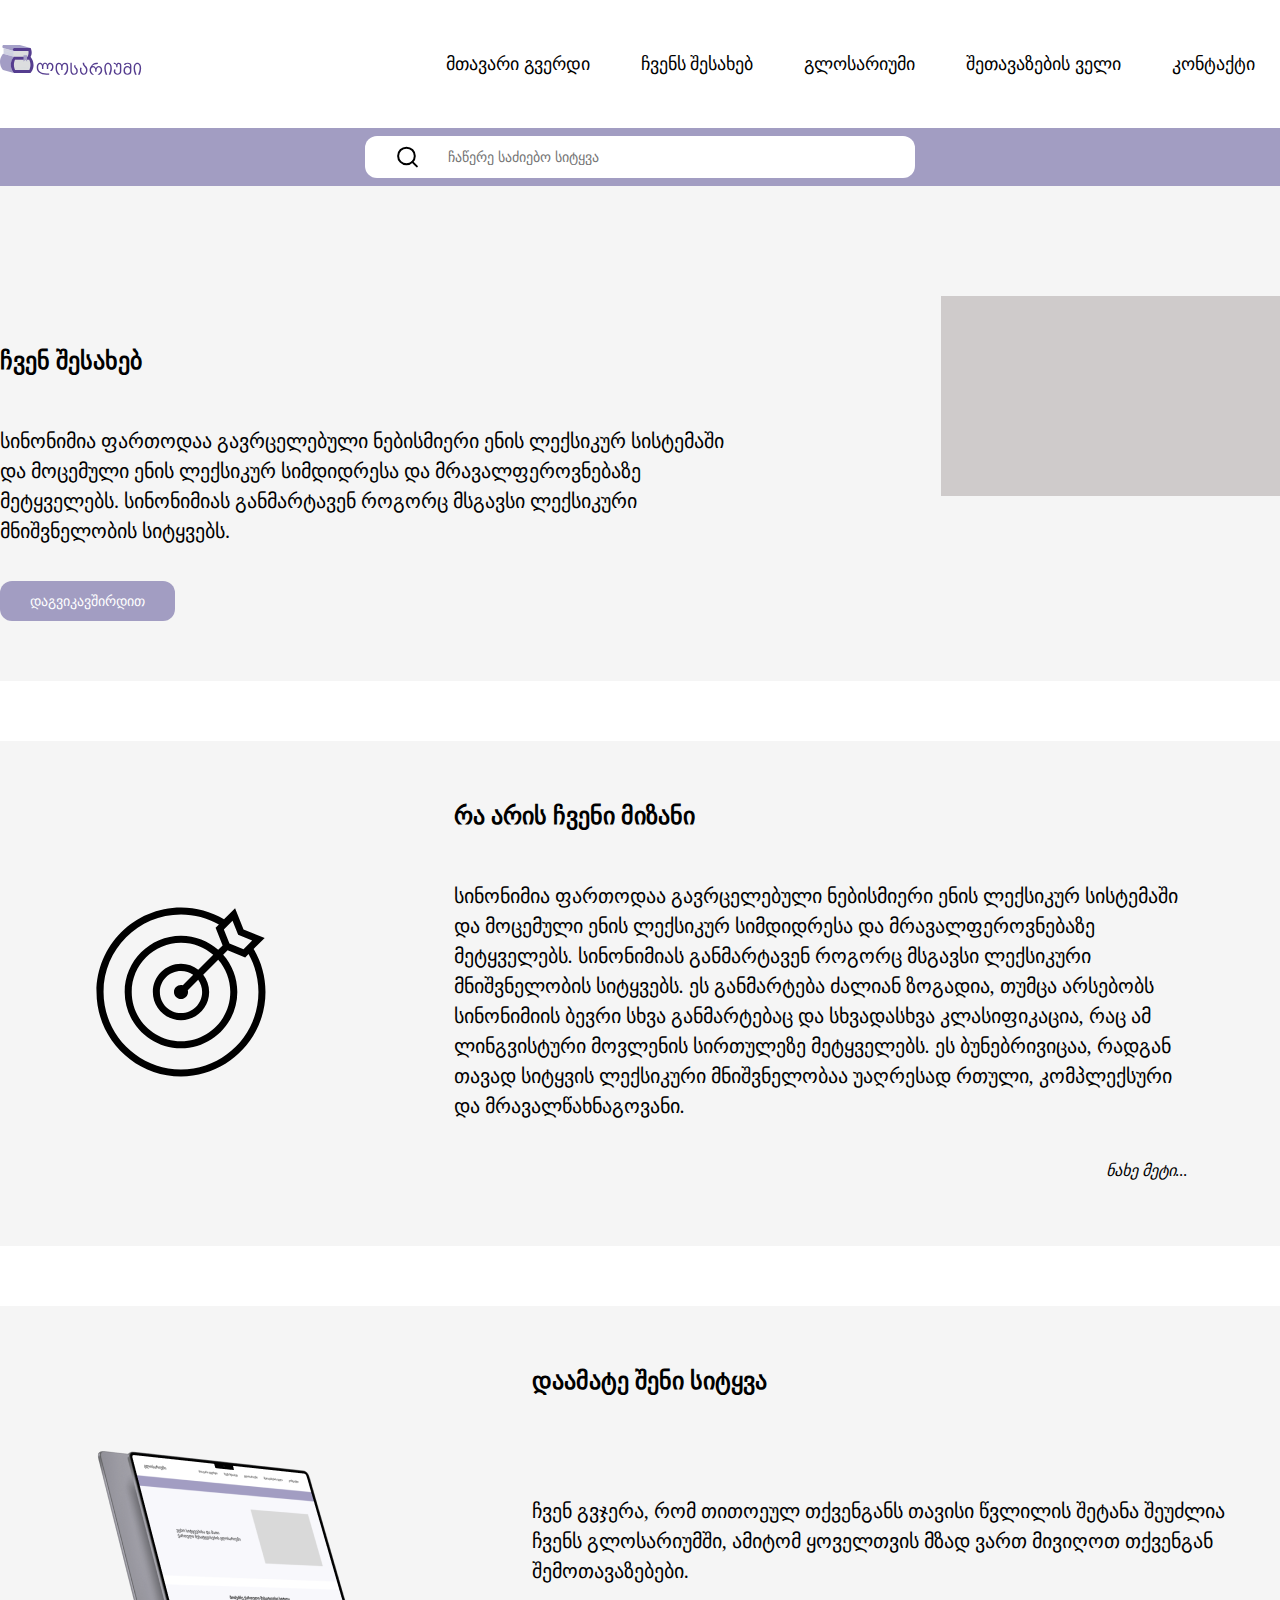
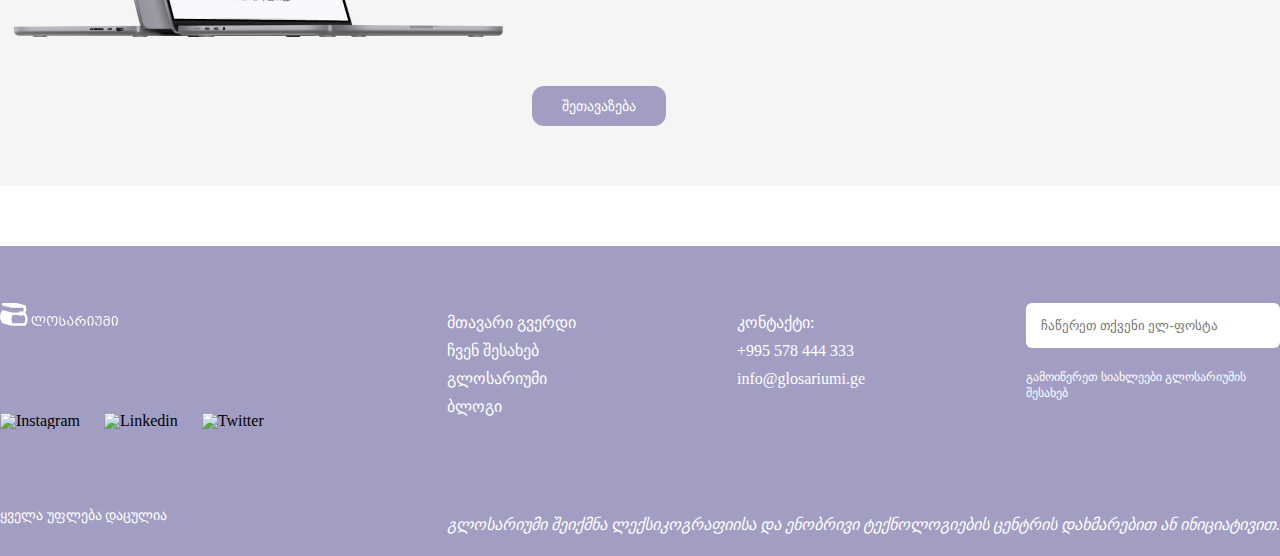
==== commit d7ff6fce: "core/add-word-responsive" ====
--- a/html/about_us.html
+++ b/html/about_us.html
@@ -11,7 +11,7 @@
     <header class="header">
         <div class="container header__inner">
             <div class="header__logo-text">
-                <h2>ლოგო</h2>
+                <a href="../index.html"><img src="../images/icons/logo.svg" alt="logo"></a>
             </div>
             <div class="header__logo">
                 <a href="index.html"><h1>გლოსარიუმი</h1></a>
@@ -99,13 +99,13 @@
         <div class="container footer__inner">
                 <div class="footer__first-row">
                     <div class="footer__first">
-                        <div class="footer__first__title">
-                            <h2>გლოსარიუმი</h2>
+                        <div class="footer__first__logo">
+                            <img src="../images/icons/logo-white.svg" alt="logo-white">
                         </div>
                         <div class="footer__first__socials">
-                            <a href="#"><img src="../images/icons/Twitter.svg" alt="Twitter"></a>
                             <a href="#"><img src="../images/icons/Instagram.svg" alt="Instagram"></a>
                             <a href="#"><img src="../images/icons/Linkedin.svg" alt="Linkedin"></a>
+                            <a href="#"><img src="../images/icons/Twitter.svg" alt="Twitter"></a>
                         </div>
                         <div class="footer__first__rights">
                             <p>ყველა უფლება დაცულია</p>
--- a/css/style.css
+++ b/css/style.css
@@ -1 +1 @@
-*,*::before,*::after{margin:0;padding:0;-webkit-box-sizing:border-box;box-sizing:border-box}html,body,div,span,applet,object,iframe,h1,h2,h3,h4,h5,h6,p,blockquote,pre,a,abbr,acronym,address,big,cite,code,del,dfn,em,img,ins,kbd,q,s,samp,small,strike,strong,sub,sup,tt,var,b,u,i,center,dl,dt,dd,ol,ul,li,fieldset,form,label,legend,table,caption,tbody,tfoot,thead,tr,th,td,article,aside,canvas,details,embed,figure,figcaption,footer,header,hgroup,menu,nav,output,ruby,section,summary,time,mark,audio,video{margin:0;padding:0;border:0;font-size:100%;font:inherit;vertical-align:baseline;text-decoration:none}article,aside,details,figcaption,figure,footer,header,hgroup,menu,nav,section{display:block}body{line-height:1}ol,ul{list-style:none}blockquote,q{quotes:none}blockquote:before,blockquote:after,q:before,q:after{content:"";content:none}table{border-collapse:collapse;border-spacing:0}.container{width:100%;max-width:1348px;margin:0 auto;padding:0 20px}a{color:#000}.title{padding-top:50px;margin-bottom:50px;font-size:26px;font-weight:bold}.title h3{text-align:center}@media (max-width: 960px){.title h3{font-size:16px}}.full-dictionary{padding:47px 0;font-size:18px;font-style:italic}@media (max-width: 960px){.full-dictionary{font-style:normal;font-size:16px}}.full-dictionary a{position:relative;display:block;width:200px;margin:0 auto}.full-dictionary a::after{content:' ';display:block;background:url("../images/icons/arrowright.svg") no-repeat;width:24px;height:24px;cursor:pointer;position:absolute;top:-2px;right:-7px}@media (max-width: 960px){.full-dictionary a::after{top:-3px;right:15px}}.header{padding:45px 0;color:#000}@media (max-width: 960px){.header{padding:16px 20px}}.header__inner{display:-webkit-box;display:-ms-flexbox;display:flex;-webkit-box-pack:justify;-ms-flex-pack:justify;justify-content:space-between}.header__logo{font-size:26px}@media (max-width: 960px){.header__logo{font-size:16px}}.header__logo-text{display:none}@media (max-width: 960px){.header__logo-text{display:block}}.header__burger{display:none}@media (max-width: 960px){.header__burger{display:block}}.header__nav{display:-webkit-box;display:-ms-flexbox;display:flex}.header__nav a{margin:0 25.5px;font-size:18px}@media (max-width: 960px){.header__nav{display:none}}.footer{margin-top:60px;padding:57px 0 23px 0;background:#A29DC2;color:#ffff}@media (max-width: 960px){.footer{margin-top:10px;padding:12px 20px}}.footer__first-row{display:-webkit-box;display:-ms-flexbox;display:flex;-webkit-box-pack:justify;-ms-flex-pack:justify;justify-content:space-between}@media (max-width: 960px){.footer__first{margin-right:35px}}.footer__first__title{font-size:26px}@media (max-width: 960px){.footer__first__title{margin-top:12px;font-size:14px}}.footer__first__socials{margin:80px 0}@media (max-width: 960px){.footer__first__socials{display:-webkit-box;display:-ms-flexbox;display:flex;margin:50px 0}}.footer__first__socials img{margin-right:20px}@media (max-width: 960px){.footer__first__socials img{display:-webkit-box;display:-ms-flexbox;display:flex;margin-right:10px}}.footer__first__rights{font-size:14px}@media (max-width: 960px){.footer__first__rights{font-size:8px}}.footer__second__uls{display:-webkit-box;display:-ms-flexbox;display:flex;-webkit-box-pack:justify;-ms-flex-pack:justify;justify-content:space-between}@media (max-width: 960px){.footer__second__uls{font-size:10px}}.footer__second__uls ul li{margin:12px 0;font-size:16px}@media (max-width: 960px){.footer__second__uls ul li{font-size:10px}}.footer__second__uls ul a{color:#ffff}.footer__input{width:254px}@media (max-width: 960px){.footer__input{width:120px}}.footer__input input{display:block;width:100%;padding:15px;border-radius:6px;border:none;margin-bottom:20px}@media (max-width: 960px){.footer__input input{font-size:7px;margin-bottom:10px}}.footer__input a{font-size:12px;color:#ffff}@media (max-width: 960px){.footer__input a{font-size:7px}}.footer__by{margin-top:90px;font-style:italic}@media (max-width: 960px){.footer__by{font-size:10px;margin-top:40px}}.purple-box{width:100%;height:60px;background-color:#A29DC2}@media (max-width: 960px){.purple-box{height:30px}}.main{background:#F8F8FC}.main__inner{display:-webkit-box;display:-ms-flexbox;display:flex;-webkit-box-pack:justify;-ms-flex-pack:justify;justify-content:space-between;padding:95px}@media (max-width: 960px){.main__inner{-webkit-box-orient:vertical;-webkit-box-direction:normal;-ms-flex-direction:column;flex-direction:column;padding:15px 0;width:300px;text-align:center}}.main__title{margin-top:160px}@media (max-width: 960px){.main__title{margin-top:0;margin-bottom:24px;font-size:12px}}.main__title p{font-size:26px}@media (max-width: 960px){.main__title p{width:100%;font-size:15px}}.main__cover{width:500px;height:327px;background:#CFCBCB}@media (max-width: 960px){.main__cover{width:255px;height:155px;margin:0 auto;border-radius:24px}}.search{margin:50px 0;padding-bottom:23px;background-color:#F8F8FC}@media (max-width: 960px){.search{margin:10px 0}}.search__title{padding-top:50px;margin-bottom:100px;font-size:26px;font-weight:bold}@media (max-width: 960px){.search__title{padding-top:25px;margin-bottom:45px}}.search__title h3{text-align:center}.search__input{width:893px;position:relative;margin:0 auto}@media (max-width: 960px){.search__input{width:70%}}.search__input img{position:absolute;top:50%;left:30px;-webkit-transform:translateY(-50%);transform:translateY(-50%);cursor:pointer}@media (max-width: 960px){.search__input img{width:23px;height:23px}}.search__input input{width:100%;padding:33px 50px 33px 113px;border:1px solid #000;border-radius:24px;background-color:#F8F8FC;font-size:18px}@media (max-width: 960px){.search__input input{padding:12px 30px 12px 73px;font-size:14px}}.search__alphabet{margin-top:100px;padding:23px;background:#ffff;border-radius:24px;-webkit-box-shadow:0px 4px 4px 0px #CFCBCB40;box-shadow:0px 4px 4px 0px #CFCBCB40;font-size:26px;display:-webkit-box;display:-ms-flexbox;display:flex;-webkit-box-pack:justify;-ms-flex-pack:justify;justify-content:space-between}@media (max-width: 1200px){.search__alphabet{margin:0 8px;margin-top:45px;padding:8px;font-size:12px}}.search__alphabet span{cursor:pointer;padding:0 10px}@media (max-width: 960px){.search__alphabet span{padding:0 3px}}.info{padding:60px 0;margin-bottom:60px;background-color:#F8F8FC}@media (max-width: 960px){.info{position:relative;padding-left:35px;padding-right:35px;margin-bottom:10px}}.info__inner{display:-webkit-box;display:-ms-flexbox;display:flex}@media (max-width: 960px){.info__inner{-webkit-box-pack:justify;-ms-flex-pack:justify;justify-content:space-between}}.info__cover{width:402px;height:211px;background:#CFCBCB;border-radius:24px}@media (max-width: 960px){.info__cover{width:180px;height:140px;margin-top:40px}}.info__text{margin-left:144px}@media (max-width: 960px){.info__text{margin:0;width:50%}}.info__text__title{width:535px;font-size:24px;font-weight:bold}@media (max-width: 960px){.info__text__title{font-size:16px;position:absolute;top:25px;left:50%;-webkit-transform:translateX(-50%);transform:translateX(-50%);text-align:center}}.info__text__p{width:677px;margin:77px 0 54px 0;font-size:20px;line-height:24px}@media (max-width: 960px){.info__text__p{width:100%;font-size:14px;margin:20px 0;margin-top:40px}}@media (max-width: 560px){.info__text__p{font-size:10px}}.info__text__more{font-size:16px;font-style:italic}@media (max-width: 960px){.info__text__more{font-size:14px;font-style:normal;text-decoration:underline}}.info__text__more a{position:relative;float:right}@media (max-width: 960px){.info__text__more a{float:left}}.info__text__more a::after{content:' ';display:block;background:url("../images/icons/arrowright.svg") no-repeat;width:24px;height:24px;cursor:pointer;position:absolute;top:-4.1px;left:90px}@media (max-width: 560px){.info__text__more a::after{top:-3.9px;left:70px}}.daily-word{margin-bottom:60px;background-color:#F8F8FC}.daily-word__wrapper{display:-webkit-box;display:-ms-flexbox;display:flex;-ms-flex-pack:distribute;justify-content:space-around}.daily-word__wrapper--box{width:340px;padding:40px;background:#ffff;border-radius:24px}.daily-word__wrapper--box-content{display:-webkit-box;display:-ms-flexbox;display:flex;-webkit-box-pack:justify;-ms-flex-pack:justify;justify-content:space-between;-webkit-box-align:center;-ms-flex-align:center;align-items:center}.daily-word__wrapper--box-content span{font-size:24px}.daily-word__wrapper--box-content:nth-child(2){margin-top:60px}.daily-word__wrapper--box-content img{cursor:pointer}.similar-word{background:#F8F8FC}.similar-word__wrapper{display:-webkit-box;display:-ms-flexbox;display:flex;-ms-flex-pack:distribute;justify-content:space-around}.similar-word__right--box{position:relative;cursor:move}.similar-word__right--box img{position:absolute;top:50%;left:-50px;-webkit-transform:translateY(-50%);transform:translateY(-50%)}@media (max-width: 960px){.similar-word__right--box img{width:35px;height:35px;left:-35px}}.similar-word--box{width:417px;padding:20px 13px;text-align:center;background:#ffff;-webkit-box-shadow:0px 4px 4px 0px #CFCBCB40;box-shadow:0px 4px 4px 0px #CFCBCB40;border-radius:24px}@media (max-width: 960px){.similar-word--box{width:200px;padding:10px 7px;font-size:13px}}.similar-word--box:nth-child(2){margin:30px 0}.title{color:black;font-weight:bold;font-size:24px}@media (max-width: 960px){.title{font-size:16px;padding:0;margin:0}}.text{color:black;font-size:20px}@media (max-width: 960px){.text{font-size:10px;word-spacing:1px;margin:10px 0 30px 0}}.button button{display:block;background:#A29DC2;padding:12px 30px;border-radius:12px;border:none;font-size:14px}.button button a{color:#fff}.more a::after{top:2.8px;left:85px}@media (max-width: 960px){.more a::after{top:-2.3px;left:75px}}.search-secondary{background:#A29DC2;padding:8px 0}.search-secondary__input{width:550px;position:relative;margin:0 auto}@media (max-width: 960px){.search-secondary__input{width:100%}}.search-secondary__input img{position:absolute;top:50%;left:30px;-webkit-transform:translateY(-50%);transform:translateY(-50%);cursor:pointer}.search-secondary__input input{width:100%;padding:13px 50px 13px 83px;border:none;border-radius:12px;background-color:#F8F8FC;font-size:14px;background:#fff}.about-us{background-color:#F5F5F5}.about-us__inner{padding:60px 0;display:-webkit-box;display:-ms-flexbox;display:flex;-webkit-box-pack:justify;-ms-flex-pack:justify;justify-content:space-between}@media (max-width: 960px){.about-us__inner{width:100%;padding:60px 40px}}.about-us__left{margin-top:50px;width:734px;line-height:30px}@media (max-width: 960px){.about-us__left{width:70%;line-height:20px;margin-right:30px;margin-top:0}}.about-us__left__text{margin:35px 0}@media (max-width: 960px){.about-us__left__text{width:100%}}.about-us__left__button{margin-top:20px}@media (max-width: 960px){.about-us__left__button button{font-size:12px}}.about-us__right__img{margin-top:50px}@media (max-width: 960px){.about-us__right__img{margin-top:0}}.about-us__right__img .img{width:339px;height:200px;background:#CFCBCB}@media (max-width: 960px){.about-us__right__img .img{width:175px;height:130px}}.targets{margin-top:60px;background-color:#F5F5F5}.targets__inner{padding:60px 0;display:-webkit-box;display:-ms-flexbox;display:flex;-ms-flex-pack:distribute;justify-content:space-around;-webkit-box-align:center;-ms-flex-align:center;align-items:center}@media (max-width: 960px){.targets{margin-top:10px}}@media (max-width: 960px){.targets__inner{padding:0 40px}}@media (max-width: 960px){.targets__left img{width:90px;height:90px}}.targets__right{width:734px;line-height:30px}@media (max-width: 960px){.targets__right{margin-left:40px;padding:25px 0;line-height:20px}}.targets__right__title{padding:0}.targets__right__text{margin:35px 0}.targets__right__button{margin-top:20px}.add-word{margin-top:60px;background-color:#F5F5F5}.add-word__inner{padding:60px 0;display:-webkit-box;display:-ms-flexbox;display:flex;-ms-flex-pack:distribute;justify-content:space-around;-webkit-box-align:center;-ms-flex-align:center;align-items:center}@media (max-width: 960px){.add-word{margin-top:10px}}@media (max-width: 960px){.add-word__inner{padding:15px 40px}}@media (max-width: 960px){.add-word__left img{width:250px}}.add-word__right{width:734px;line-height:30px}@media (max-width: 960px){.add-word__right{width:auto;margin-left:40px;padding:25px 0;line-height:20px}}.add-word__right__title{padding:0}.add-word__right__text{margin:100px 0}@media (max-width: 960px){.add-word__right__text{margin:20px 0 30px}}@media (max-width: 960px){.add-word__right__button button{font-size:12px;padding:10px 25px}}.glosarium-alphabet{margin:90px 0 110px;text-align:center}.glosarium-alphabet__heading{font-size:26px}.glosarium-alphabet .search__alphabet{margin-top:90px}.glosarium-words__wrapper{position:relative;display:-webkit-box;display:-ms-flexbox;display:flex;-webkit-box-pack:justify;-ms-flex-pack:justify;justify-content:space-between}.glosarium-words__list{margin-top:100px;display:-webkit-box;display:-ms-flexbox;display:flex;-webkit-box-orient:vertical;-webkit-box-direction:normal;-ms-flex-direction:column;flex-direction:column;-webkit-box-align:center;-ms-flex-align:center;align-items:center;gap:16px;width:45%}.glosarium-words__heading-wrapper{position:absolute;left:50%;-webkit-transform:translateX(-50%);transform:translateX(-50%);width:100%;display:-webkit-box;display:-ms-flexbox;display:flex;-webkit-box-pack:justify;-ms-flex-pack:justify;justify-content:space-between;font-size:26px;padding:0 15%}.glosarium-words .first-list-item{position:relative}.glosarium-words .first-list-item::before{content:'ა';position:absolute;top:-50%;left:110%;font-size:40px}.glosarium-words__list-item{padding:21px 0;display:-webkit-box;display:-ms-flexbox;display:flex;-webkit-box-align:center;-ms-flex-align:center;align-items:center;-ms-flex-pack:distribute;justify-content:space-around;font-size:24px;width:100%}.glosarium-words .flex{display:-webkit-box;display:-ms-flexbox;display:flex;-webkit-box-align:center;-ms-flex-align:center;align-items:center;gap:32px}.pagination{margin-top:140px;text-align:center}.not-found__inner{display:-webkit-box;display:-ms-flexbox;display:flex;-webkit-box-orient:vertical;-webkit-box-direction:normal;-ms-flex-direction:column;flex-direction:column;-webkit-box-align:center;-ms-flex-align:center;align-items:center}.not-found__img{margin:100px 0}.not-found__title{width:60%;text-align:center}.not-found__pen{margin:50px 0}.add-word-form form label{font-size:14px;color:#393939}.add-word-form__wrapper{display:-webkit-box;display:-ms-flexbox;display:flex;-ms-flex-pack:distribute;justify-content:space-around}.add-word-form__left input{width:326px;height:50px;background:rgba(222,219,238,0.2);border:1px solid rgba(203,201,215,0.2);border-radius:12px;margin-top:10px}.add-word-form__left__name div{position:relative}.add-word-form__left__name div img{position:absolute;top:65%;left:17px;-webkit-transform:translateY(-65%);transform:translateY(-65%);cursor:pointer}.add-word-form__left__name div input{padding-left:50px}.add-word-form__left__mail{margin:35px 0}.add-word-form__left__mail div{position:relative}.add-word-form__left__mail div img{position:absolute;top:65%;left:17px;-webkit-transform:translateY(-65%);transform:translateY(-65%);cursor:pointer}.add-word-form__left__mail div input{padding-left:50px}.add-word-form__left__phone div{position:relative}.add-word-form__left__phone div img{position:absolute;top:65%;left:17px;-webkit-transform:translateY(-65%);transform:translateY(-65%);cursor:pointer}.add-word-form__left__phone div input{padding-left:50px}.add-word-form__right textarea{width:400px;height:100px;background:rgba(222,219,238,0.2);border:1px solid rgba(203,201,215,0.2);border-radius:12px;margin-top:10px;padding:20px;font-size:16px;resize:none}.add-word-form__right__georgian-word{margin-top:47px}.add-word-form .submit{display:-webkit-box;display:-ms-flexbox;display:flex;-webkit-box-pack:center;-ms-flex-pack:center;justify-content:center;margin:150px 0}.add-word-form .submit button{cursor:pointer;padding:14px 90px}.contact-section{margin-bottom:140px}.contact-section .contact-us{text-align:center;margin:100px 0 90px;font-size:24px}.contact-section__grid{display:-ms-grid;display:grid;-ms-grid-columns:1fr 60%;grid-template-columns:1fr 60%}.contact-section__info{padding:70px 60px;background-color:#A29DC2;color:#fff;border-radius:12px}.contact-section__info h2{margin-bottom:1rem;font-size:24px}.contact-section__info-details{display:-webkit-box;display:-ms-flexbox;display:flex;-webkit-box-orient:vertical;-webkit-box-direction:normal;-ms-flex-direction:column;flex-direction:column;gap:40px;margin-top:70px}.contact-section__info-details div{display:-webkit-box;display:-ms-flexbox;display:flex;-webkit-box-align:center;-ms-flex-align:center;align-items:center;gap:1rem;max-width:300px}.contact-section__form{padding:70px 60px;display:-webkit-box;display:-ms-flexbox;display:flex;-ms-flex-wrap:wrap;flex-wrap:wrap}.contact-section__form-wrapper{width:100%;display:-ms-grid;display:grid;-ms-grid-columns:50% 50%;grid-template-columns:50% 50%;-webkit-column-gap:5%;column-gap:5%;row-gap:10%}.contact-section__form-field label{font-size:14px}.contact-section__form-field div{margin-top:10px;position:relative}.contact-section__form-field div img{position:absolute;left:.5rem;top:50%;-webkit-transform:translateY(-50%);transform:translateY(-50%)}.contact-section__form-field input{padding-left:2.2rem;width:100%;height:50px;border-radius:12px;outline:none;border:1px solid #393939;font-size:24px}.contact-section__form-textarea{width:80%;margin-top:40px}.contact-section__form-textarea label{font-size:14px}.contact-section__form-textarea textarea{width:100%;margin-top:10px;resize:none;outline:none;border:1px solid #393939;border-radius:12px;padding:1rem}
+*,*::before,*::after{margin:0;padding:0;-webkit-box-sizing:border-box;box-sizing:border-box}html,body,div,span,applet,object,iframe,h1,h2,h3,h4,h5,h6,p,blockquote,pre,a,abbr,acronym,address,big,cite,code,del,dfn,em,img,ins,kbd,q,s,samp,small,strike,strong,sub,sup,tt,var,b,u,i,center,dl,dt,dd,ol,ul,li,fieldset,form,label,legend,table,caption,tbody,tfoot,thead,tr,th,td,article,aside,canvas,details,embed,figure,figcaption,footer,header,hgroup,menu,nav,output,ruby,section,summary,time,mark,audio,video{margin:0;padding:0;border:0;font-size:100%;font:inherit;vertical-align:baseline;text-decoration:none}article,aside,details,figcaption,figure,footer,header,hgroup,menu,nav,section{display:block}body{line-height:1}ol,ul{list-style:none}blockquote,q{quotes:none}blockquote:before,blockquote:after,q:before,q:after{content:"";content:none}table{border-collapse:collapse;border-spacing:0}.container{width:100%;max-width:1348px;margin:0 auto}a{color:#000}.title{padding-top:50px;margin-bottom:50px;font-size:26px;font-weight:bold}.title h3{text-align:center}@media (max-width: 960px){.title h3{font-size:16px}}.full-dictionary{padding:47px 0;font-size:18px;font-style:italic}@media (max-width: 960px){.full-dictionary{font-style:normal;font-size:16px}}.full-dictionary a{position:relative;display:block;width:200px;margin:0 auto}.full-dictionary a::after{content:' ';display:block;background:url("../images/icons/arrowright.svg") no-repeat;width:24px;height:24px;cursor:pointer;position:absolute;top:-2px;right:-7px}@media (max-width: 960px){.full-dictionary a::after{top:-3px;right:15px}}.header{padding:45px 0;color:#000}@media (max-width: 960px){.header{padding:16px 20px}}.header__inner{display:-webkit-box;display:-ms-flexbox;display:flex;-webkit-box-pack:justify;-ms-flex-pack:justify;justify-content:space-between}@media (max-width: 960px){.header__inner{-webkit-box-pack:start;-ms-flex-pack:start;justify-content:flex-start;-webkit-box-align:center;-ms-flex-align:center;align-items:center;font-weight:bold}}.header__logo{display:none;font-size:26px}@media (max-width: 960px){.header__logo{display:block}}@media (max-width: 960px){.header__logo{font-size:16px;margin:0 auto}}@media (max-width: 960px){.header__logo-text{width:75px}}.header__logo-text img{width:150px}@media (max-width: 960px){.header__logo-text img{width:100%}}.header__burger{display:none}@media (max-width: 960px){.header__burger{display:block;margin-left:50px}}.header__nav{display:-webkit-box;display:-ms-flexbox;display:flex;-webkit-box-align:center;-ms-flex-align:center;align-items:center}.header__nav a{margin:0 25.5px;font-size:18px}@media (max-width: 960px){.header__nav{display:none}}.search-secondary{background:#A29DC2;padding:8px 0}.search-secondary__input{width:550px;position:relative;margin:0 auto}@media (max-width: 960px){.search-secondary__input{width:80%}}.search-secondary__input img{position:absolute;top:50%;left:30px;-webkit-transform:translateY(-50%);transform:translateY(-50%);cursor:pointer}.search-secondary__input input{width:100%;padding:13px 50px 13px 83px;border:none;border-radius:12px;background-color:#F8F8FC;font-size:14px;background:#fff}@media (max-width: 960px){.search-secondary__input input{padding-left:75px}}.search-secondary__input .search-secondary{background:#A29DC2;padding:8px 0}.search-secondary__input .search-secondary__input{width:550px;position:relative;margin:0 auto}@media (max-width: 960px){.search-secondary__input .search-secondary__input{width:80%}}.search-secondary__input .search-secondary__input img{position:absolute;top:50%;left:30px;-webkit-transform:translateY(-50%);transform:translateY(-50%);cursor:pointer}.search-secondary__input .search-secondary__input input{width:100%;padding:13px 50px 13px 83px;border:none;border-radius:12px;background-color:#F8F8FC;font-size:14px;background:#fff}@media (max-width: 960px){.search-secondary__input .search-secondary__input input{padding-left:75px}}.search-secondary__input .search-secondary__input input[type=search]{border:1px solid red}.footer{margin-top:60px;padding:57px 0 23px 0;background:#A29DC2;color:#ffff}@media (max-width: 960px){.footer{margin-top:10px;padding:12px 15px}}.footer__first-row{display:-webkit-box;display:-ms-flexbox;display:flex;-webkit-box-pack:justify;-ms-flex-pack:justify;justify-content:space-between}@media (max-width: 960px){.footer__first{margin-right:15px}}.footer__first__logo img{width:120px}@media (max-width: 960px){.footer__first__logo img{width:100%;margin-top:12px}}.footer__first__socials{margin:80px 0}@media (max-width: 960px){.footer__first__socials{display:-webkit-box;display:-ms-flexbox;display:flex;margin:50px 0}}.footer__first__socials img{margin-right:20px}@media (max-width: 960px){.footer__first__socials img{display:-webkit-box;display:-ms-flexbox;display:flex;margin-right:10px;width:15px}}.footer__first__rights{font-size:14px}@media (max-width: 960px){.footer__first__rights{font-size:8px}}.footer__second__uls{display:-webkit-box;display:-ms-flexbox;display:flex;-webkit-box-pack:justify;-ms-flex-pack:justify;justify-content:space-between}@media (max-width: 960px){.footer__second__uls{font-size:10px}}.footer__second__uls ul li{margin:12px 0;font-size:16px}@media (max-width: 960px){.footer__second__uls ul li{font-size:10px}}.footer__second__uls ul a{color:#ffff}.footer__input{width:254px}@media (max-width: 960px){.footer__input{width:120px;margin-left:10px}}.footer__input input{display:block;width:100%;padding:15px;border-radius:6px;border:none;margin-bottom:20px}@media (max-width: 960px){.footer__input input{font-size:7px;margin-bottom:10px;width:85%}}.footer__input a{font-size:12px;color:#ffff}@media (max-width: 960px){.footer__input a{font-size:7px}}.footer__by{margin-top:90px;font-style:italic}@media (max-width: 960px){.footer__by{font-size:10px;margin-top:40px;width:100%}}.purple-box{width:100%;height:60px;background-color:#A29DC2}@media (max-width: 960px){.purple-box{height:30px}}.main{background:#F8F8FC}.main__inner{display:-webkit-box;display:-ms-flexbox;display:flex;-webkit-box-pack:justify;-ms-flex-pack:justify;justify-content:space-between;padding:95px}@media (max-width: 960px){.main__inner{-webkit-box-orient:vertical;-webkit-box-direction:normal;-ms-flex-direction:column;flex-direction:column;padding:15px 0;width:300px;text-align:center}}.main__title{margin-top:160px}@media (max-width: 960px){.main__title{margin-top:0;margin-bottom:24px;font-size:12px}}.main__title p{font-size:26px}@media (max-width: 960px){.main__title p{width:100%;font-size:15px}}.main__cover{width:500px;height:327px;background:#CFCBCB}@media (max-width: 960px){.main__cover{width:255px;height:155px;margin:0 auto;border-radius:24px}}.search{margin:50px 0;padding-bottom:23px;background-color:#F8F8FC}@media (max-width: 960px){.search{margin:10px 0}}.search__title{padding-top:50px;margin-bottom:100px;font-size:26px;font-weight:bold}@media (max-width: 960px){.search__title{padding-top:25px;margin-bottom:45px}}.search__title h3{text-align:center}.search__input{width:893px;position:relative;margin:0 auto}@media (max-width: 960px){.search__input{width:70%}}.search__input img{position:absolute;top:50%;left:30px;-webkit-transform:translateY(-50%);transform:translateY(-50%);cursor:pointer}@media (max-width: 960px){.search__input img{width:23px;height:23px}}.search__input input{width:100%;padding:33px 50px 33px 113px;border:1px solid #000;border-radius:24px;background-color:#F8F8FC;font-size:18px}@media (max-width: 960px){.search__input input{padding:12px 30px 12px 73px;font-size:14px}}.search__alphabet{margin-top:100px;padding:23px;background:#ffff;border-radius:24px;-webkit-box-shadow:0px 4px 4px 0px #CFCBCB40;box-shadow:0px 4px 4px 0px #CFCBCB40;font-size:26px;display:-webkit-box;display:-ms-flexbox;display:flex;-webkit-box-pack:justify;-ms-flex-pack:justify;justify-content:space-between}@media (max-width: 1200px){.search__alphabet{margin:0 8px;margin-top:45px;padding:8px;font-size:12px}}.search__alphabet span{cursor:pointer;padding:0 10px}@media (max-width: 960px){.search__alphabet span{padding:0 3px}}.info{padding:60px 0;margin-bottom:60px;background-color:#F8F8FC}@media (max-width: 960px){.info{position:relative;padding-left:35px;padding-right:35px;margin-bottom:10px}}.info__inner{display:-webkit-box;display:-ms-flexbox;display:flex}@media (max-width: 960px){.info__inner{-webkit-box-pack:justify;-ms-flex-pack:justify;justify-content:space-between}}.info__cover{width:402px;height:211px;background:#CFCBCB;border-radius:24px}@media (max-width: 960px){.info__cover{width:180px;height:140px;margin-top:40px}}.info__text{margin-left:144px}@media (max-width: 960px){.info__text{margin:0;width:50%}}.info__text__title{width:535px;font-size:24px;font-weight:bold}@media (max-width: 960px){.info__text__title{font-size:16px;position:absolute;top:25px;left:50%;-webkit-transform:translateX(-50%);transform:translateX(-50%);text-align:center}}.info__text__p{width:677px;margin:77px 0 54px 0;font-size:20px;line-height:24px}@media (max-width: 960px){.info__text__p{width:100%;font-size:14px;margin:20px 0;margin-top:40px}}@media (max-width: 560px){.info__text__p{font-size:10px}}.info__text__more{font-size:16px;font-style:italic}@media (max-width: 960px){.info__text__more{font-size:14px;font-style:normal;text-decoration:underline}}.info__text__more a{position:relative;float:right}@media (max-width: 960px){.info__text__more a{float:left}}.info__text__more a::after{content:' ';display:block;background:url("../images/icons/arrowright.svg") no-repeat;width:24px;height:24px;cursor:pointer;position:absolute;top:-4.1px;left:90px}@media (max-width: 560px){.info__text__more a::after{top:-3.9px;left:90px}}.daily-word{margin-bottom:60px;background-color:#F8F8FC}.daily-word__wrapper{display:-webkit-box;display:-ms-flexbox;display:flex;-ms-flex-pack:distribute;justify-content:space-around}.daily-word__wrapper--box{width:340px;padding:40px;background:#ffff;border-radius:24px}.daily-word__wrapper--box-content{display:-webkit-box;display:-ms-flexbox;display:flex;-webkit-box-pack:justify;-ms-flex-pack:justify;justify-content:space-between;-webkit-box-align:center;-ms-flex-align:center;align-items:center}.daily-word__wrapper--box-content span{font-size:24px}.daily-word__wrapper--box-content:nth-child(2){margin-top:60px}.daily-word__wrapper--box-content img{cursor:pointer}.similar-word{background:#F8F8FC}.similar-word__wrapper{display:-webkit-box;display:-ms-flexbox;display:flex;-ms-flex-pack:distribute;justify-content:space-around}.similar-word__right--box{position:relative;cursor:move}.similar-word__right--box img{position:absolute;top:50%;left:-50px;-webkit-transform:translateY(-50%);transform:translateY(-50%)}@media (max-width: 960px){.similar-word__right--box img{width:25px;height:25px;left:-28px}}.similar-word--box{width:417px;padding:20px 13px;text-align:center;background:#ffff;-webkit-box-shadow:0px 4px 4px 0px #CFCBCB40;box-shadow:0px 4px 4px 0px #CFCBCB40;border-radius:24px}@media (max-width: 960px){.similar-word--box{width:200px;padding:10px 7px;font-size:13px}}.similar-word--box:nth-child(2){margin:30px 0}.title{color:black;font-weight:bold;font-size:24px}@media (max-width: 960px){.title{font-size:16px}}.text{color:black;font-size:20px}@media (max-width: 960px){.text{font-size:10px;word-spacing:1px;margin:10px 0 30px 0}}.button button{display:block;background:#A29DC2;padding:12px 30px;border-radius:12px;border:none;font-size:14px}.button button a{color:#fff}.more a::after{top:2.8px;left:85px}@media (max-width: 960px){.more a::after{top:-2.3px;left:75px}}.about-us{background-color:#F5F5F5}.about-us__inner{padding:60px 0;display:-webkit-box;display:-ms-flexbox;display:flex;-webkit-box-pack:justify;-ms-flex-pack:justify;justify-content:space-between}@media (max-width: 960px){.about-us__inner{width:100%;padding:60px 40px}}.about-us__left{margin-top:50px;width:734px;line-height:30px}@media (max-width: 960px){.about-us__left{width:70%;line-height:20px;margin-right:30px;margin-top:0}}@media (max-width: 960px){.about-us__left__title{padding-top:0;margin-bottom:10px}}.about-us__left__text{margin:35px 0}@media (max-width: 960px){.about-us__left__text{width:100%;margin:10px 0}}.about-us__left__button{margin-top:20px}@media (max-width: 960px){.about-us__left__button button{font-size:10px;padding:10px 20px}}.about-us__right__img{margin-top:50px}@media (max-width: 960px){.about-us__right__img{margin-top:0}}.about-us__right__img .img{width:339px;height:200px;background:#CFCBCB}@media (max-width: 960px){.about-us__right__img .img{width:175px;height:130px}}.targets{margin-top:60px;background-color:#F5F5F5}.targets__inner{padding:60px 0;display:-webkit-box;display:-ms-flexbox;display:flex;-ms-flex-pack:distribute;justify-content:space-around;-webkit-box-align:center;-ms-flex-align:center;align-items:center}@media (max-width: 960px){.targets{margin-top:10px}}@media (max-width: 960px){.targets__inner{padding:0 40px}}@media (max-width: 960px){.targets__left img{width:90px;height:90px}}.targets__right{width:734px;line-height:30px}@media (max-width: 960px){.targets__right{margin-left:40px;padding:25px 0;line-height:20px}}.targets__right__title{padding:0}@media (max-width: 960px){.targets__right__title{margin-bottom:10px}}.targets__right__text{margin:35px 0}@media (max-width: 960px){.targets__right__text{margin:15px 0}}.targets__right__button{margin-top:20px}.add-word{margin-top:60px;background-color:#F5F5F5}.add-word__inner{padding:60px 0;display:-webkit-box;display:-ms-flexbox;display:flex;-ms-flex-pack:distribute;justify-content:space-around;-webkit-box-align:center;-ms-flex-align:center;align-items:center}@media (max-width: 960px){.add-word{margin-top:10px}}@media (max-width: 960px){.add-word__inner{padding:15px 40px}}@media (max-width: 960px){.add-word__left img{width:150px}}.add-word__right{width:734px;line-height:30px}@media (max-width: 960px){.add-word__right{width:auto;margin-left:40px;padding:25px 0;line-height:20px}}.add-word__right__title{padding:0}@media (max-width: 960px){.add-word__right__title{margin-bottom:10px}}.add-word__right__text{margin:100px 0}@media (max-width: 960px){.add-word__right__text{margin:20px 0 30px}}@media (max-width: 960px){.add-word__right__button button{font-size:10px;padding:10px 20px}}.glosarium-alphabet{margin:90px 0 110px;text-align:center}.glosarium-alphabet__heading{font-size:26px}.glosarium-alphabet .search__alphabet{margin-top:90px}.glosarium-words__wrapper{position:relative;display:-webkit-box;display:-ms-flexbox;display:flex;-webkit-box-pack:justify;-ms-flex-pack:justify;justify-content:space-between}.glosarium-words__list{margin-top:100px;display:-webkit-box;display:-ms-flexbox;display:flex;-webkit-box-orient:vertical;-webkit-box-direction:normal;-ms-flex-direction:column;flex-direction:column;-webkit-box-align:center;-ms-flex-align:center;align-items:center;gap:16px;width:45%}.glosarium-words__heading-wrapper{position:absolute;left:50%;-webkit-transform:translateX(-50%);transform:translateX(-50%);width:100%;display:-webkit-box;display:-ms-flexbox;display:flex;-webkit-box-pack:justify;-ms-flex-pack:justify;justify-content:space-between;font-size:26px;padding:0 15%}@media (max-width: 768px){.glosarium-words__heading-wrapper{font-size:12px}}.glosarium-words .first-list-item{position:relative}.glosarium-words .first-list-item::before{content:'ა';position:absolute;top:-50%;left:110%;font-size:40px}.glosarium-words__list-item{padding:21px 0;display:-webkit-box;display:-ms-flexbox;display:flex;-webkit-box-align:center;-ms-flex-align:center;align-items:center;-ms-flex-pack:distribute;justify-content:space-around;font-size:24px;width:100%}@media (max-width: 768px){.glosarium-words__list-item p{font-size:11px}.glosarium-words__list-item img{max-width:12px}}.glosarium-words .flex{display:-webkit-box;display:-ms-flexbox;display:flex;-webkit-box-align:center;-ms-flex-align:center;align-items:center;gap:32px}.pagination{margin-top:140px;text-align:center}.not-found__inner{display:-webkit-box;display:-ms-flexbox;display:flex;-webkit-box-orient:vertical;-webkit-box-direction:normal;-ms-flex-direction:column;flex-direction:column;-webkit-box-align:center;-ms-flex-align:center;align-items:center}.not-found__img{margin:100px 0}@media (max-width: 960px){.not-found__img{margin:50px 0;display:-webkit-box;display:-ms-flexbox;display:flex;-webkit-box-pack:center;-ms-flex-pack:center;justify-content:center}}@media (max-width: 960px){.not-found__img img{width:80%}}.not-found__title{width:60%;text-align:center}@media (max-width: 960px){.not-found__title{width:80%;font-size:0.8em;padding-top:25px;margin-bottom:25px}}.not-found__pen{margin:50px 0}@media (max-width: 960px){.not-found__pen img{width:75%}}.add-word-form form label{font-size:14px;color:#393939}@media (max-width: 575px){.add-word-form form label{font-size:10px}}.add-word-form__wrapper{display:-webkit-box;display:-ms-flexbox;display:flex;-ms-flex-pack:distribute;justify-content:space-around}@media (max-width: 960px){.add-word-form__wrapper{-webkit-box-pack:justify;-ms-flex-pack:justify;justify-content:space-between;padding:0 50px}}@media (max-width: 575px){.add-word-form__wrapper{padding:0 20px}}@media (max-width: 575px){.add-word-form__left{margin-right:15px;margin-left:15px}}.add-word-form__left input{width:326px;height:50px;background:rgba(222,219,238,0.2);border:1px solid rgba(203,201,215,0.2);border-radius:12px;margin-top:10px}@media (max-width: 960px){.add-word-form__left input{width:100%}}.add-word-form__left__name div{position:relative}.add-word-form__left__name div img{position:absolute;top:65%;left:17px;-webkit-transform:translateY(-65%);transform:translateY(-65%);cursor:pointer}@media (max-width: 960px){.add-word-form__left__name div img{width:15px;left:10px}}.add-word-form__left__name div input{padding-left:50px}@media (max-width: 960px){.add-word-form__left__name div input{padding-left:35px}}.add-word-form__left__mail{margin:35px 0}.add-word-form__left__mail div{position:relative}.add-word-form__left__mail div img{position:absolute;top:65%;left:17px;-webkit-transform:translateY(-65%);transform:translateY(-65%);cursor:pointer}@media (max-width: 960px){.add-word-form__left__mail div img{width:15px;left:10px}}.add-word-form__left__mail div input{padding-left:50px}@media (max-width: 960px){.add-word-form__left__mail div input{padding-left:35px}}.add-word-form__left__phone div{position:relative}.add-word-form__left__phone div img{position:absolute;top:65%;left:17px;-webkit-transform:translateY(-65%);transform:translateY(-65%);cursor:pointer}@media (max-width: 960px){.add-word-form__left__phone div img{width:15px;left:10px}}.add-word-form__left__phone div input{padding-left:50px}@media (max-width: 960px){.add-word-form__left__phone div input{padding-left:35px}}.add-word-form__right textarea{width:400px;height:100px;background:rgba(222,219,238,0.2);border:1px solid rgba(203,201,215,0.2);border-radius:12px;margin-top:10px;padding:20px;font-size:16px;resize:none}@media (max-width: 960px){.add-word-form__right textarea{width:200px}}.add-word-form__right__georgian-word{margin-top:47px}.add-word-form .submit{display:-webkit-box;display:-ms-flexbox;display:flex;-webkit-box-pack:center;-ms-flex-pack:center;justify-content:center;margin:150px 0;-webkit-filter:drop-shadow(2px 2px 6px rgba(132,132,132,0.37));filter:drop-shadow(2px 2px 6px rgba(132,132,132,0.37))}@media (max-width: 960px){.add-word-form .submit{margin:100px 0}}.add-word-form .submit button{cursor:pointer;padding:14px 90px}@media (max-width: 960px){.add-word-form .submit button{padding:9px 50px;font-size:0.7em}}.contact-section{margin-bottom:140px}.contact-section .contact-us{text-align:center;margin:100px 0 90px;font-size:24px}.contact-section__grid{display:-ms-grid;display:grid;-ms-grid-columns:1fr 60%;grid-template-columns:1fr 60%;padding:0 .5rem}@media (max-width: 1024px){.contact-section__grid{-ms-grid-columns:1fr;grid-template-columns:1fr;-ms-grid-rows:40% 1fr;grid-template-rows:40% 1fr}}.contact-section__info{padding:70px 60px;background-color:#A29DC2;color:#fff;border-radius:12px}@media (max-width: 1024px){.contact-section__info{padding:70px 1rem}}.contact-section__info h2{margin-bottom:1rem;font-size:24px}@media (max-width: 1024px){.contact-section__info-contact{display:none}}.contact-section__info-details{display:-webkit-box;display:-ms-flexbox;display:flex;-webkit-box-orient:vertical;-webkit-box-direction:normal;-ms-flex-direction:column;flex-direction:column;-webkit-box-align:center;-ms-flex-align:center;align-items:center;-webkit-box-pack:center;-ms-flex-pack:center;justify-content:center;gap:40px;margin-top:70px;width:100%;height:100%}@media (max-width: 1024px){.contact-section__info-details{margin-top:0;-webkit-box-orient:horizontal;-webkit-box-direction:normal;-ms-flex-direction:row;flex-direction:row;-webkit-box-pack:justify;-ms-flex-pack:justify;justify-content:space-between;-webkit-box-align:start;-ms-flex-align:start;align-items:flex-start}}.contact-section__info-details-item{display:-webkit-box;display:-ms-flexbox;display:flex;-webkit-box-align:center;-ms-flex-align:center;align-items:center;gap:1rem;max-width:300px}@media (max-width: 1024px){.contact-section__info-details-item{-webkit-box-orient:vertical;-webkit-box-direction:normal;-ms-flex-direction:column;flex-direction:column;text-align:center;max-width:118px}}.contact-section__form{padding:70px 60px;display:-webkit-box;display:-ms-flexbox;display:flex;-ms-flex-wrap:wrap;flex-wrap:wrap}@media (max-width: 1024px){.contact-section__form{padding:70px 60px 0 0}}.contact-section__form-wrapper{width:100%;display:-ms-grid;display:grid;-ms-grid-columns:50% 50%;grid-template-columns:50% 50%;-webkit-column-gap:5%;column-gap:5%;row-gap:10%}.contact-section__form-field label{font-size:14px}.contact-section__form-field div{margin-top:10px;position:relative}.contact-section__form-field div img{position:absolute;left:.5rem;top:50%;-webkit-transform:translateY(-50%);transform:translateY(-50%)}.contact-section__form-field input{padding-left:2.2rem;width:100%;height:50px;border-radius:12px;outline:none;border:1px solid #393939;font-size:24px}.contact-section__form-textarea{width:80%;margin-top:40px}.contact-section__form-textarea label{font-size:14px}.contact-section__form-textarea textarea{width:100%;margin-top:10px;resize:none;outline:none;border:1px solid #393939;border-radius:12px;padding:1rem}
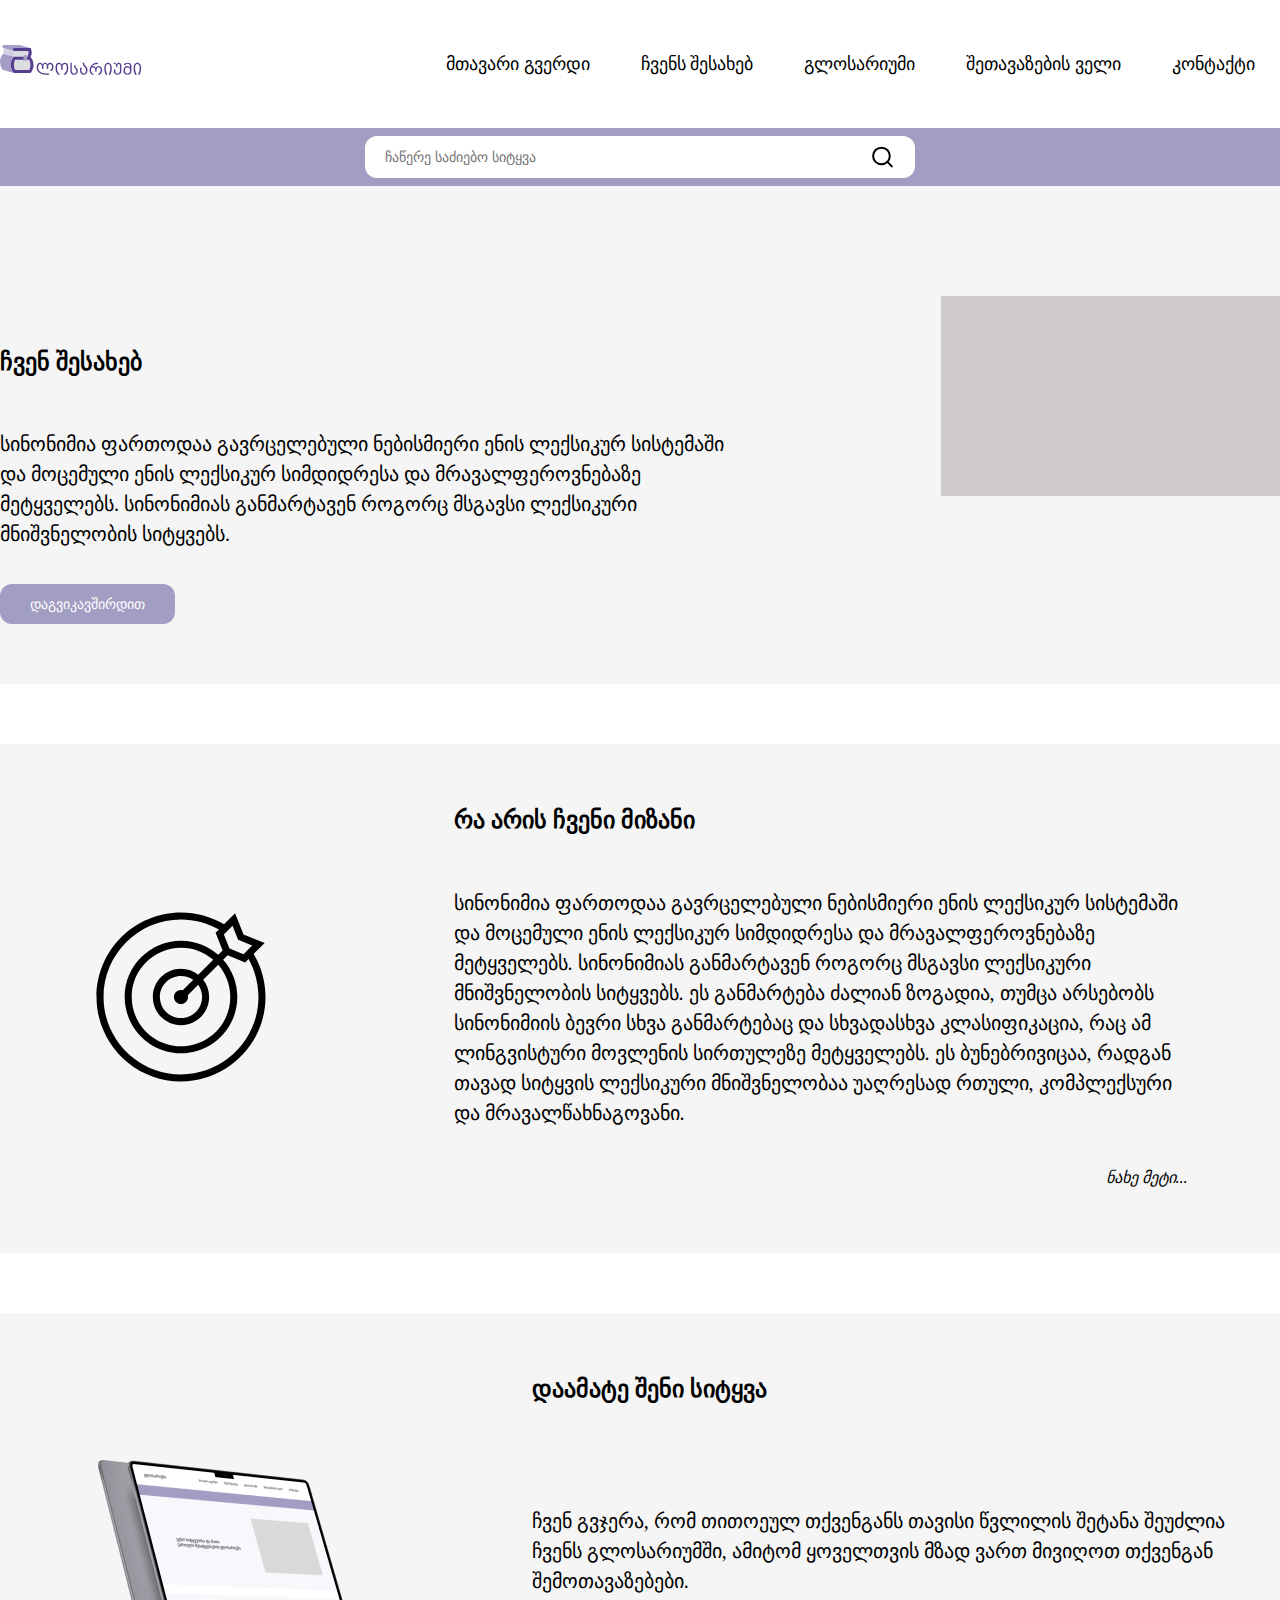
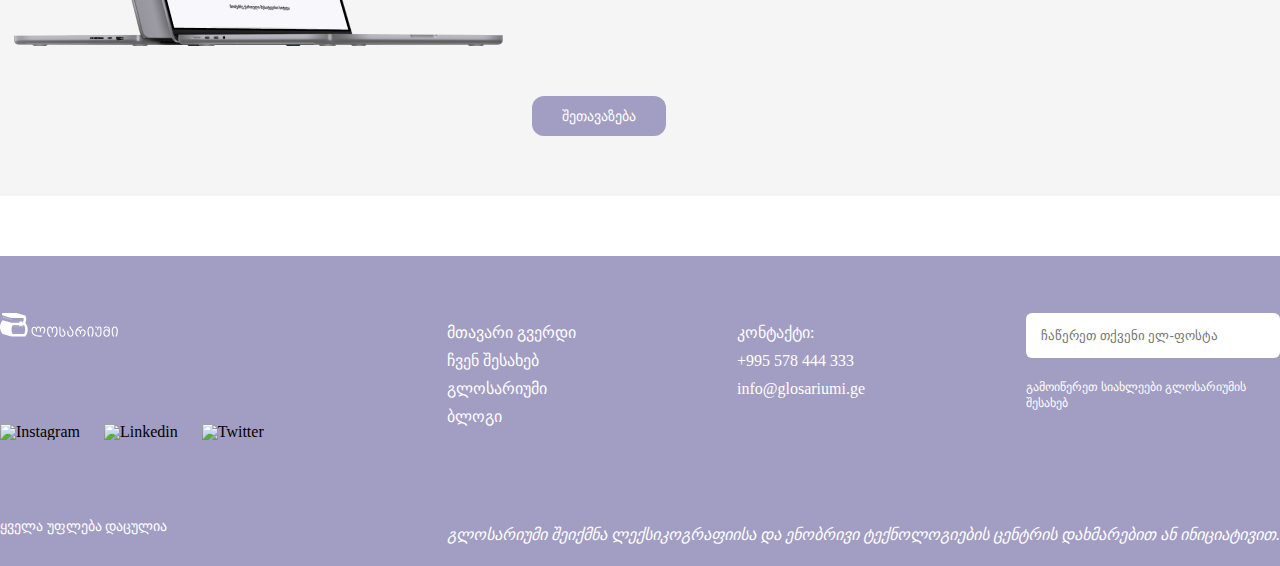
==== commit 3a92ca9f: "features/burger-menu" ====
--- a/html/about_us.html
+++ b/html/about_us.html
@@ -24,7 +24,7 @@
                 <a href="./about_us.html"><li class="header__nav__wrapper--link">ჩვენს შესახებ</li></a>
                 <a href="./glosarium.html"><li class="header__nav__wrapper--link">გლოსარიუმი</li></a>
                 <a href="./add-word.html"><li class="header__nav__wrapper--link">შეთავაზების ველი</li></a>
-                <a href="./contact.html"><li class="header__nav__wrapper--link">კონტაქტი</li></a>
+                <a href="./contact.html"><li class="header__nav__wrapper--link last">კონტაქტი</li></a>
             </ul>
         </div>
     </header>
@@ -137,6 +137,6 @@
                 </div>  
         </div>
     </footer>
-<script src="../js/main.js"></script>
+<script src="../js/burgerMenu.js"></script>
 </body>
 </html>--- a/css/style.css
+++ b/css/style.css
@@ -1 +1 @@
-*,*::before,*::after{margin:0;padding:0;-webkit-box-sizing:border-box;box-sizing:border-box}html,body,div,span,applet,object,iframe,h1,h2,h3,h4,h5,h6,p,blockquote,pre,a,abbr,acronym,address,big,cite,code,del,dfn,em,img,ins,kbd,q,s,samp,small,strike,strong,sub,sup,tt,var,b,u,i,center,dl,dt,dd,ol,ul,li,fieldset,form,label,legend,table,caption,tbody,tfoot,thead,tr,th,td,article,aside,canvas,details,embed,figure,figcaption,footer,header,hgroup,menu,nav,output,ruby,section,summary,time,mark,audio,video{margin:0;padding:0;border:0;font-size:100%;font:inherit;vertical-align:baseline;text-decoration:none}article,aside,details,figcaption,figure,footer,header,hgroup,menu,nav,section{display:block}body{line-height:1}ol,ul{list-style:none}blockquote,q{quotes:none}blockquote:before,blockquote:after,q:before,q:after{content:"";content:none}table{border-collapse:collapse;border-spacing:0}.container{width:100%;max-width:1348px;margin:0 auto}a{color:#000}.title{padding-top:50px;margin-bottom:50px;font-size:26px;font-weight:bold}.title h3{text-align:center}@media (max-width: 960px){.title h3{font-size:16px}}.full-dictionary{padding:47px 0;font-size:18px;font-style:italic}@media (max-width: 960px){.full-dictionary{font-style:normal;font-size:16px}}.full-dictionary a{position:relative;display:block;width:200px;margin:0 auto}.full-dictionary a::after{content:' ';display:block;background:url("../images/icons/arrowright.svg") no-repeat;width:24px;height:24px;cursor:pointer;position:absolute;top:-2px;right:-7px}@media (max-width: 960px){.full-dictionary a::after{top:-3px;right:15px}}.header{padding:45px 0;color:#000}@media (max-width: 960px){.header{padding:16px 20px}}.header__inner{display:-webkit-box;display:-ms-flexbox;display:flex;-webkit-box-pack:justify;-ms-flex-pack:justify;justify-content:space-between}@media (max-width: 960px){.header__inner{-webkit-box-pack:start;-ms-flex-pack:start;justify-content:flex-start;-webkit-box-align:center;-ms-flex-align:center;align-items:center;font-weight:bold}}.header__logo{display:none;font-size:26px}@media (max-width: 960px){.header__logo{display:block}}@media (max-width: 960px){.header__logo{font-size:16px;margin:0 auto}}@media (max-width: 960px){.header__logo-text{width:75px}}.header__logo-text img{width:150px}@media (max-width: 960px){.header__logo-text img{width:100%}}.header__burger{display:none}@media (max-width: 960px){.header__burger{display:block;margin-left:50px}}.header__nav{display:-webkit-box;display:-ms-flexbox;display:flex;-webkit-box-align:center;-ms-flex-align:center;align-items:center}.header__nav a{margin:0 25.5px;font-size:18px}@media (max-width: 960px){.header__nav{display:none}}.search-secondary{background:#A29DC2;padding:8px 0}.search-secondary__input{width:550px;position:relative;margin:0 auto}@media (max-width: 960px){.search-secondary__input{width:80%}}.search-secondary__input img{position:absolute;top:50%;left:30px;-webkit-transform:translateY(-50%);transform:translateY(-50%);cursor:pointer}.search-secondary__input input{width:100%;padding:13px 50px 13px 83px;border:none;border-radius:12px;background-color:#F8F8FC;font-size:14px;background:#fff}@media (max-width: 960px){.search-secondary__input input{padding-left:75px}}.search-secondary__input .search-secondary{background:#A29DC2;padding:8px 0}.search-secondary__input .search-secondary__input{width:550px;position:relative;margin:0 auto}@media (max-width: 960px){.search-secondary__input .search-secondary__input{width:80%}}.search-secondary__input .search-secondary__input img{position:absolute;top:50%;left:30px;-webkit-transform:translateY(-50%);transform:translateY(-50%);cursor:pointer}.search-secondary__input .search-secondary__input input{width:100%;padding:13px 50px 13px 83px;border:none;border-radius:12px;background-color:#F8F8FC;font-size:14px;background:#fff}@media (max-width: 960px){.search-secondary__input .search-secondary__input input{padding-left:75px}}.search-secondary__input .search-secondary__input input[type=search]{border:1px solid red}.footer{margin-top:60px;padding:57px 0 23px 0;background:#A29DC2;color:#ffff}@media (max-width: 960px){.footer{margin-top:10px;padding:12px 15px}}.footer__first-row{display:-webkit-box;display:-ms-flexbox;display:flex;-webkit-box-pack:justify;-ms-flex-pack:justify;justify-content:space-between}@media (max-width: 960px){.footer__first{margin-right:15px}}.footer__first__logo img{width:120px}@media (max-width: 960px){.footer__first__logo img{width:100%;margin-top:12px}}.footer__first__socials{margin:80px 0}@media (max-width: 960px){.footer__first__socials{display:-webkit-box;display:-ms-flexbox;display:flex;margin:50px 0}}.footer__first__socials img{margin-right:20px}@media (max-width: 960px){.footer__first__socials img{display:-webkit-box;display:-ms-flexbox;display:flex;margin-right:10px;width:15px}}.footer__first__rights{font-size:14px}@media (max-width: 960px){.footer__first__rights{font-size:8px}}.footer__second__uls{display:-webkit-box;display:-ms-flexbox;display:flex;-webkit-box-pack:justify;-ms-flex-pack:justify;justify-content:space-between}@media (max-width: 960px){.footer__second__uls{font-size:10px}}.footer__second__uls ul li{margin:12px 0;font-size:16px}@media (max-width: 960px){.footer__second__uls ul li{font-size:10px}}.footer__second__uls ul a{color:#ffff}.footer__input{width:254px}@media (max-width: 960px){.footer__input{width:120px;margin-left:10px}}.footer__input input{display:block;width:100%;padding:15px;border-radius:6px;border:none;margin-bottom:20px}@media (max-width: 960px){.footer__input input{font-size:7px;margin-bottom:10px;width:85%}}.footer__input a{font-size:12px;color:#ffff}@media (max-width: 960px){.footer__input a{font-size:7px}}.footer__by{margin-top:90px;font-style:italic}@media (max-width: 960px){.footer__by{font-size:10px;margin-top:40px;width:100%}}.purple-box{width:100%;height:60px;background-color:#A29DC2}@media (max-width: 960px){.purple-box{height:30px}}.main{background:#F8F8FC}.main__inner{display:-webkit-box;display:-ms-flexbox;display:flex;-webkit-box-pack:justify;-ms-flex-pack:justify;justify-content:space-between;padding:95px}@media (max-width: 960px){.main__inner{-webkit-box-orient:vertical;-webkit-box-direction:normal;-ms-flex-direction:column;flex-direction:column;padding:15px 0;width:300px;text-align:center}}.main__title{margin-top:160px}@media (max-width: 960px){.main__title{margin-top:0;margin-bottom:24px;font-size:12px}}.main__title p{font-size:26px}@media (max-width: 960px){.main__title p{width:100%;font-size:15px}}.main__cover{width:500px;height:327px;background:#CFCBCB}@media (max-width: 960px){.main__cover{width:255px;height:155px;margin:0 auto;border-radius:24px}}.search{margin:50px 0;padding-bottom:23px;background-color:#F8F8FC}@media (max-width: 960px){.search{margin:10px 0}}.search__title{padding-top:50px;margin-bottom:100px;font-size:26px;font-weight:bold}@media (max-width: 960px){.search__title{padding-top:25px;margin-bottom:45px}}.search__title h3{text-align:center}.search__input{width:893px;position:relative;margin:0 auto}@media (max-width: 960px){.search__input{width:70%}}.search__input img{position:absolute;top:50%;left:30px;-webkit-transform:translateY(-50%);transform:translateY(-50%);cursor:pointer}@media (max-width: 960px){.search__input img{width:23px;height:23px}}.search__input input{width:100%;padding:33px 50px 33px 113px;border:1px solid #000;border-radius:24px;background-color:#F8F8FC;font-size:18px}@media (max-width: 960px){.search__input input{padding:12px 30px 12px 73px;font-size:14px}}.search__alphabet{margin-top:100px;padding:23px;background:#ffff;border-radius:24px;-webkit-box-shadow:0px 4px 4px 0px #CFCBCB40;box-shadow:0px 4px 4px 0px #CFCBCB40;font-size:26px;display:-webkit-box;display:-ms-flexbox;display:flex;-webkit-box-pack:justify;-ms-flex-pack:justify;justify-content:space-between}@media (max-width: 1200px){.search__alphabet{margin:0 8px;margin-top:45px;padding:8px;font-size:12px}}.search__alphabet span{cursor:pointer;padding:0 10px}@media (max-width: 960px){.search__alphabet span{padding:0 3px}}.info{padding:60px 0;margin-bottom:60px;background-color:#F8F8FC}@media (max-width: 960px){.info{position:relative;padding-left:35px;padding-right:35px;margin-bottom:10px}}.info__inner{display:-webkit-box;display:-ms-flexbox;display:flex}@media (max-width: 960px){.info__inner{-webkit-box-pack:justify;-ms-flex-pack:justify;justify-content:space-between}}.info__cover{width:402px;height:211px;background:#CFCBCB;border-radius:24px}@media (max-width: 960px){.info__cover{width:180px;height:140px;margin-top:40px}}.info__text{margin-left:144px}@media (max-width: 960px){.info__text{margin:0;width:50%}}.info__text__title{width:535px;font-size:24px;font-weight:bold}@media (max-width: 960px){.info__text__title{font-size:16px;position:absolute;top:25px;left:50%;-webkit-transform:translateX(-50%);transform:translateX(-50%);text-align:center}}.info__text__p{width:677px;margin:77px 0 54px 0;font-size:20px;line-height:24px}@media (max-width: 960px){.info__text__p{width:100%;font-size:14px;margin:20px 0;margin-top:40px}}@media (max-width: 560px){.info__text__p{font-size:10px}}.info__text__more{font-size:16px;font-style:italic}@media (max-width: 960px){.info__text__more{font-size:14px;font-style:normal;text-decoration:underline}}.info__text__more a{position:relative;float:right}@media (max-width: 960px){.info__text__more a{float:left}}.info__text__more a::after{content:' ';display:block;background:url("../images/icons/arrowright.svg") no-repeat;width:24px;height:24px;cursor:pointer;position:absolute;top:-4.1px;left:90px}@media (max-width: 560px){.info__text__more a::after{top:-3.9px;left:90px}}.daily-word{margin-bottom:60px;background-color:#F8F8FC}.daily-word__wrapper{display:-webkit-box;display:-ms-flexbox;display:flex;-ms-flex-pack:distribute;justify-content:space-around}.daily-word__wrapper--box{width:340px;padding:40px;background:#ffff;border-radius:24px}.daily-word__wrapper--box-content{display:-webkit-box;display:-ms-flexbox;display:flex;-webkit-box-pack:justify;-ms-flex-pack:justify;justify-content:space-between;-webkit-box-align:center;-ms-flex-align:center;align-items:center}.daily-word__wrapper--box-content span{font-size:24px}.daily-word__wrapper--box-content:nth-child(2){margin-top:60px}.daily-word__wrapper--box-content img{cursor:pointer}.similar-word{background:#F8F8FC}.similar-word__wrapper{display:-webkit-box;display:-ms-flexbox;display:flex;-ms-flex-pack:distribute;justify-content:space-around}.similar-word__right--box{position:relative;cursor:move}.similar-word__right--box img{position:absolute;top:50%;left:-50px;-webkit-transform:translateY(-50%);transform:translateY(-50%)}@media (max-width: 960px){.similar-word__right--box img{width:25px;height:25px;left:-28px}}.similar-word--box{width:417px;padding:20px 13px;text-align:center;background:#ffff;-webkit-box-shadow:0px 4px 4px 0px #CFCBCB40;box-shadow:0px 4px 4px 0px #CFCBCB40;border-radius:24px}@media (max-width: 960px){.similar-word--box{width:200px;padding:10px 7px;font-size:13px}}.similar-word--box:nth-child(2){margin:30px 0}.title{color:black;font-weight:bold;font-size:24px}@media (max-width: 960px){.title{font-size:16px}}.text{color:black;font-size:20px}@media (max-width: 960px){.text{font-size:10px;word-spacing:1px;margin:10px 0 30px 0}}.button button{display:block;background:#A29DC2;padding:12px 30px;border-radius:12px;border:none;font-size:14px}.button button a{color:#fff}.more a::after{top:2.8px;left:85px}@media (max-width: 960px){.more a::after{top:-2.3px;left:75px}}.about-us{background-color:#F5F5F5}.about-us__inner{padding:60px 0;display:-webkit-box;display:-ms-flexbox;display:flex;-webkit-box-pack:justify;-ms-flex-pack:justify;justify-content:space-between}@media (max-width: 960px){.about-us__inner{width:100%;padding:60px 40px}}.about-us__left{margin-top:50px;width:734px;line-height:30px}@media (max-width: 960px){.about-us__left{width:70%;line-height:20px;margin-right:30px;margin-top:0}}@media (max-width: 960px){.about-us__left__title{padding-top:0;margin-bottom:10px}}.about-us__left__text{margin:35px 0}@media (max-width: 960px){.about-us__left__text{width:100%;margin:10px 0}}.about-us__left__button{margin-top:20px}@media (max-width: 960px){.about-us__left__button button{font-size:10px;padding:10px 20px}}.about-us__right__img{margin-top:50px}@media (max-width: 960px){.about-us__right__img{margin-top:0}}.about-us__right__img .img{width:339px;height:200px;background:#CFCBCB}@media (max-width: 960px){.about-us__right__img .img{width:175px;height:130px}}.targets{margin-top:60px;background-color:#F5F5F5}.targets__inner{padding:60px 0;display:-webkit-box;display:-ms-flexbox;display:flex;-ms-flex-pack:distribute;justify-content:space-around;-webkit-box-align:center;-ms-flex-align:center;align-items:center}@media (max-width: 960px){.targets{margin-top:10px}}@media (max-width: 960px){.targets__inner{padding:0 40px}}@media (max-width: 960px){.targets__left img{width:90px;height:90px}}.targets__right{width:734px;line-height:30px}@media (max-width: 960px){.targets__right{margin-left:40px;padding:25px 0;line-height:20px}}.targets__right__title{padding:0}@media (max-width: 960px){.targets__right__title{margin-bottom:10px}}.targets__right__text{margin:35px 0}@media (max-width: 960px){.targets__right__text{margin:15px 0}}.targets__right__button{margin-top:20px}.add-word{margin-top:60px;background-color:#F5F5F5}.add-word__inner{padding:60px 0;display:-webkit-box;display:-ms-flexbox;display:flex;-ms-flex-pack:distribute;justify-content:space-around;-webkit-box-align:center;-ms-flex-align:center;align-items:center}@media (max-width: 960px){.add-word{margin-top:10px}}@media (max-width: 960px){.add-word__inner{padding:15px 40px}}@media (max-width: 960px){.add-word__left img{width:150px}}.add-word__right{width:734px;line-height:30px}@media (max-width: 960px){.add-word__right{width:auto;margin-left:40px;padding:25px 0;line-height:20px}}.add-word__right__title{padding:0}@media (max-width: 960px){.add-word__right__title{margin-bottom:10px}}.add-word__right__text{margin:100px 0}@media (max-width: 960px){.add-word__right__text{margin:20px 0 30px}}@media (max-width: 960px){.add-word__right__button button{font-size:10px;padding:10px 20px}}.glosarium-alphabet{margin:90px 0 110px;text-align:center}.glosarium-alphabet__heading{font-size:26px}.glosarium-alphabet .search__alphabet{margin-top:90px}.glosarium-words__wrapper{position:relative;display:-webkit-box;display:-ms-flexbox;display:flex;-webkit-box-pack:justify;-ms-flex-pack:justify;justify-content:space-between}.glosarium-words__list{margin-top:100px;display:-webkit-box;display:-ms-flexbox;display:flex;-webkit-box-orient:vertical;-webkit-box-direction:normal;-ms-flex-direction:column;flex-direction:column;-webkit-box-align:center;-ms-flex-align:center;align-items:center;gap:16px;width:45%}.glosarium-words__heading-wrapper{position:absolute;left:50%;-webkit-transform:translateX(-50%);transform:translateX(-50%);width:100%;display:-webkit-box;display:-ms-flexbox;display:flex;-webkit-box-pack:justify;-ms-flex-pack:justify;justify-content:space-between;font-size:26px;padding:0 15%}@media (max-width: 768px){.glosarium-words__heading-wrapper{font-size:12px}}.glosarium-words .first-list-item{position:relative}.glosarium-words .first-list-item::before{content:'ა';position:absolute;top:-50%;left:110%;font-size:40px}.glosarium-words__list-item{padding:21px 0;display:-webkit-box;display:-ms-flexbox;display:flex;-webkit-box-align:center;-ms-flex-align:center;align-items:center;-ms-flex-pack:distribute;justify-content:space-around;font-size:24px;width:100%}@media (max-width: 768px){.glosarium-words__list-item p{font-size:11px}.glosarium-words__list-item img{max-width:12px}}.glosarium-words .flex{display:-webkit-box;display:-ms-flexbox;display:flex;-webkit-box-align:center;-ms-flex-align:center;align-items:center;gap:32px}.pagination{margin-top:140px;text-align:center}.not-found__inner{display:-webkit-box;display:-ms-flexbox;display:flex;-webkit-box-orient:vertical;-webkit-box-direction:normal;-ms-flex-direction:column;flex-direction:column;-webkit-box-align:center;-ms-flex-align:center;align-items:center}.not-found__img{margin:100px 0}@media (max-width: 960px){.not-found__img{margin:50px 0;display:-webkit-box;display:-ms-flexbox;display:flex;-webkit-box-pack:center;-ms-flex-pack:center;justify-content:center}}@media (max-width: 960px){.not-found__img img{width:80%}}.not-found__title{width:60%;text-align:center}@media (max-width: 960px){.not-found__title{width:80%;font-size:0.8em;padding-top:25px;margin-bottom:25px}}.not-found__pen{margin:50px 0}@media (max-width: 960px){.not-found__pen img{width:75%}}.add-word-form form label{font-size:14px;color:#393939}@media (max-width: 575px){.add-word-form form label{font-size:10px}}.add-word-form__wrapper{display:-webkit-box;display:-ms-flexbox;display:flex;-ms-flex-pack:distribute;justify-content:space-around}@media (max-width: 960px){.add-word-form__wrapper{-webkit-box-pack:justify;-ms-flex-pack:justify;justify-content:space-between;padding:0 50px}}@media (max-width: 575px){.add-word-form__wrapper{padding:0 20px}}@media (max-width: 575px){.add-word-form__left{margin-right:15px;margin-left:15px}}.add-word-form__left input{width:326px;height:50px;background:rgba(222,219,238,0.2);border:1px solid rgba(203,201,215,0.2);border-radius:12px;margin-top:10px}@media (max-width: 960px){.add-word-form__left input{width:100%}}.add-word-form__left__name div{position:relative}.add-word-form__left__name div img{position:absolute;top:65%;left:17px;-webkit-transform:translateY(-65%);transform:translateY(-65%);cursor:pointer}@media (max-width: 960px){.add-word-form__left__name div img{width:15px;left:10px}}.add-word-form__left__name div input{padding-left:50px}@media (max-width: 960px){.add-word-form__left__name div input{padding-left:35px}}.add-word-form__left__mail{margin:35px 0}.add-word-form__left__mail div{position:relative}.add-word-form__left__mail div img{position:absolute;top:65%;left:17px;-webkit-transform:translateY(-65%);transform:translateY(-65%);cursor:pointer}@media (max-width: 960px){.add-word-form__left__mail div img{width:15px;left:10px}}.add-word-form__left__mail div input{padding-left:50px}@media (max-width: 960px){.add-word-form__left__mail div input{padding-left:35px}}.add-word-form__left__phone div{position:relative}.add-word-form__left__phone div img{position:absolute;top:65%;left:17px;-webkit-transform:translateY(-65%);transform:translateY(-65%);cursor:pointer}@media (max-width: 960px){.add-word-form__left__phone div img{width:15px;left:10px}}.add-word-form__left__phone div input{padding-left:50px}@media (max-width: 960px){.add-word-form__left__phone div input{padding-left:35px}}.add-word-form__right textarea{width:400px;height:100px;background:rgba(222,219,238,0.2);border:1px solid rgba(203,201,215,0.2);border-radius:12px;margin-top:10px;padding:20px;font-size:16px;resize:none}@media (max-width: 960px){.add-word-form__right textarea{width:200px}}.add-word-form__right__georgian-word{margin-top:47px}.add-word-form .submit{display:-webkit-box;display:-ms-flexbox;display:flex;-webkit-box-pack:center;-ms-flex-pack:center;justify-content:center;margin:150px 0;-webkit-filter:drop-shadow(2px 2px 6px rgba(132,132,132,0.37));filter:drop-shadow(2px 2px 6px rgba(132,132,132,0.37))}@media (max-width: 960px){.add-word-form .submit{margin:100px 0}}.add-word-form .submit button{cursor:pointer;padding:14px 90px}@media (max-width: 960px){.add-word-form .submit button{padding:9px 50px;font-size:0.7em}}.contact-section{margin-bottom:140px}.contact-section .contact-us{text-align:center;margin:100px 0 90px;font-size:24px}.contact-section__grid{display:-ms-grid;display:grid;-ms-grid-columns:1fr 60%;grid-template-columns:1fr 60%;padding:0 .5rem}@media (max-width: 1024px){.contact-section__grid{-ms-grid-columns:1fr;grid-template-columns:1fr;-ms-grid-rows:40% 1fr;grid-template-rows:40% 1fr}}.contact-section__info{padding:70px 60px;background-color:#A29DC2;color:#fff;border-radius:12px}@media (max-width: 1024px){.contact-section__info{padding:70px 1rem}}.contact-section__info h2{margin-bottom:1rem;font-size:24px}@media (max-width: 1024px){.contact-section__info-contact{display:none}}.contact-section__info-details{display:-webkit-box;display:-ms-flexbox;display:flex;-webkit-box-orient:vertical;-webkit-box-direction:normal;-ms-flex-direction:column;flex-direction:column;-webkit-box-align:center;-ms-flex-align:center;align-items:center;-webkit-box-pack:center;-ms-flex-pack:center;justify-content:center;gap:40px;margin-top:70px;width:100%;height:100%}@media (max-width: 1024px){.contact-section__info-details{margin-top:0;-webkit-box-orient:horizontal;-webkit-box-direction:normal;-ms-flex-direction:row;flex-direction:row;-webkit-box-pack:justify;-ms-flex-pack:justify;justify-content:space-between;-webkit-box-align:start;-ms-flex-align:start;align-items:flex-start}}.contact-section__info-details-item{display:-webkit-box;display:-ms-flexbox;display:flex;-webkit-box-align:center;-ms-flex-align:center;align-items:center;gap:1rem;max-width:300px}@media (max-width: 1024px){.contact-section__info-details-item{-webkit-box-orient:vertical;-webkit-box-direction:normal;-ms-flex-direction:column;flex-direction:column;text-align:center;max-width:118px}}.contact-section__form{padding:70px 60px;display:-webkit-box;display:-ms-flexbox;display:flex;-ms-flex-wrap:wrap;flex-wrap:wrap}@media (max-width: 1024px){.contact-section__form{padding:70px 60px 0 0}}.contact-section__form-wrapper{width:100%;display:-ms-grid;display:grid;-ms-grid-columns:50% 50%;grid-template-columns:50% 50%;-webkit-column-gap:5%;column-gap:5%;row-gap:10%}.contact-section__form-field label{font-size:14px}.contact-section__form-field div{margin-top:10px;position:relative}.contact-section__form-field div img{position:absolute;left:.5rem;top:50%;-webkit-transform:translateY(-50%);transform:translateY(-50%)}.contact-section__form-field input{padding-left:2.2rem;width:100%;height:50px;border-radius:12px;outline:none;border:1px solid #393939;font-size:24px}.contact-section__form-textarea{width:80%;margin-top:40px}.contact-section__form-textarea label{font-size:14px}.contact-section__form-textarea textarea{width:100%;margin-top:10px;resize:none;outline:none;border:1px solid #393939;border-radius:12px;padding:1rem}
+*,*::before,*::after{margin:0;padding:0;-webkit-box-sizing:border-box;box-sizing:border-box}html,body,div,span,applet,object,iframe,h1,h2,h3,h4,h5,h6,p,blockquote,pre,a,abbr,acronym,address,big,cite,code,del,dfn,em,img,ins,kbd,q,s,samp,small,strike,strong,sub,sup,tt,var,b,u,i,center,dl,dt,dd,ol,ul,li,fieldset,form,label,legend,table,caption,tbody,tfoot,thead,tr,th,td,article,aside,canvas,details,embed,figure,figcaption,footer,header,hgroup,menu,nav,output,ruby,section,summary,time,mark,audio,video{margin:0;padding:0;border:0;font-size:100%;font:inherit;vertical-align:baseline;text-decoration:none}article,aside,details,figcaption,figure,footer,header,hgroup,menu,nav,section{display:block}body{line-height:1}ol,ul{list-style:none}blockquote,q{quotes:none}blockquote:before,blockquote:after,q:before,q:after{content:"";content:none}table{border-collapse:collapse;border-spacing:0}html,body{position:relative;overflow-x:hidden}.burger-active{display:block}.container{width:100%;max-width:1348px;margin:0 auto}a{color:#000}.title{padding-top:50px;margin-bottom:50px;font-size:26px;font-weight:bold;line-height:1.4}.title h3{text-align:center}@media (max-width: 960px){.title h3{font-size:16px}}@media (max-width: 476px){.title h3{width:80%;display:block;margin:0 auto;font-size:0.8em}}.full-dictionary{padding:47px 0;font-size:18px;font-style:italic}@media (max-width: 960px){.full-dictionary{font-style:normal;font-size:16px}}@media (max-width: 476px){.full-dictionary{font-size:12px;text-align:center}}.full-dictionary a{position:relative;display:block;width:200px;margin:0 auto}.full-dictionary a::after{content:' ';display:block;background:url("../images/icons/arrowright.svg") no-repeat;width:24px;height:24px;cursor:pointer;position:absolute;top:-2px;right:-7px}@media (max-width: 960px){.full-dictionary a::after{top:-3px;right:15px}}@media (max-width: 476px){.full-dictionary a::after{top:-6px}}.header{padding:45px 0;color:#000}@media (max-width: 960px){.header{padding:16px 20px}}.header__inner{display:-webkit-box;display:-ms-flexbox;display:flex;-webkit-box-pack:justify;-ms-flex-pack:justify;justify-content:space-between}@media (max-width: 960px){.header__inner{-webkit-box-pack:start;-ms-flex-pack:start;justify-content:flex-start;-webkit-box-align:center;-ms-flex-align:center;align-items:center;font-weight:bold}}.header__logo{display:none;font-size:26px}@media (max-width: 960px){.header__logo{display:block;font-size:16px;margin:0 auto}}@media (max-width: 960px){.header__logo-text{width:75px}}.header__logo-text img{width:150px}@media (max-width: 960px){.header__logo-text img{width:100%}}.header__burger{display:none;cursor:pointer}@media (max-width: 960px){.header__burger{display:block;margin-left:50px}}.header__nav{display:-webkit-box;display:-ms-flexbox;display:flex;-webkit-box-align:center;-ms-flex-align:center;align-items:center}.header__nav a{margin:0 25.5px;font-size:18px}@media (max-width: 960px){.header__nav{display:none}}@media (max-width: 960px){.header__nav.burger-active{z-index:10;display:block;width:35%;position:absolute;top:58.5px;right:0;padding-left:15px;background:#fff;border-bottom-left-radius:8px;-webkit-box-shadow:4px 2px 6px 2px rgba(222,222,222,0.25);box-shadow:4px 2px 6px 2px rgba(222,222,222,0.25)}.header__nav.burger-active li{font-size:11.5px;position:relative;margin-right:15px;margin-top:5px}.header__nav.burger-active li::after{content:' ';display:block;position:absolute;bottom:-100%;left:0;background-color:#EEEEEE;width:110%;height:1px}.header__nav.burger-active li.last::after{content:' ';display:none}.header__nav.burger-active li.active{margin-top:0}}.search-secondary{background:#A29DC2;padding:8px 0}.search-secondary__input{width:550px;position:relative;margin:0 auto}@media (max-width: 960px){.search-secondary__input{width:80%}}.search-secondary__input img{position:absolute;top:50%;right:20px;-webkit-transform:translateY(-50%);transform:translateY(-50%);cursor:pointer}.search-secondary__input input{width:100%;padding:13px 50px 13px 20px;border:none;border-radius:12px;background-color:#F8F8FC;font-size:14px;background:#fff}.search-secondary__input input[type="search"]::-webkit-search-decoration,.search-secondary__input input[type="search"]::-webkit-search-cancel-button,.search-secondary__input input[type="search"]::-webkit-search-results-button,.search-secondary__input input[type="search"]::-webkit-search-results-decoration{display:none}.footer{margin-top:60px;padding:57px 0 23px 0;background:#A29DC2;color:#ffff}@media (max-width: 960px){.footer{margin-top:10px;padding:12px 15px}}.footer__first-row{display:-webkit-box;display:-ms-flexbox;display:flex;-webkit-box-pack:justify;-ms-flex-pack:justify;justify-content:space-between}@media (max-width: 960px){.footer__first{margin-right:15px}}.footer__first__logo img{width:120px}@media (max-width: 960px){.footer__first__logo img{width:100%;margin-top:12px}}.footer__first__socials{margin:80px 0}@media (max-width: 960px){.footer__first__socials{display:-webkit-box;display:-ms-flexbox;display:flex;margin:50px 0}}.footer__first__socials img{margin-right:20px}@media (max-width: 960px){.footer__first__socials img{display:-webkit-box;display:-ms-flexbox;display:flex;margin-right:10px;width:15px}}.footer__first__rights{font-size:14px}@media (max-width: 960px){.footer__first__rights{font-size:8px}}.footer__second__uls{display:-webkit-box;display:-ms-flexbox;display:flex;-webkit-box-pack:justify;-ms-flex-pack:justify;justify-content:space-between}@media (max-width: 960px){.footer__second__uls{font-size:10px}}.footer__second__uls ul li{margin:12px 0;font-size:16px}@media (max-width: 960px){.footer__second__uls ul li{font-size:10px}}.footer__second__uls ul a{color:#ffff}.footer__input{width:254px;position:relative}@media (max-width: 960px){.footer__input{width:120px;margin-left:10px}}.footer__input input{display:block;width:100%;padding:15px;border-radius:6px;border:none;margin-bottom:20px;padding-right:36px}@media (max-width: 960px){.footer__input input{font-size:7px;margin-bottom:10px;width:100%;padding-right:30px}}.footer__input a{font-size:12px;color:#ffff}@media (max-width: 960px){.footer__input a{font-size:7px}}.footer__input img{width:23px;position:absolute;top:14.5px;right:8px;cursor:pointer}@media (max-width: 960px){.footer__input img{width:17px;position:absolute;top:12.5px;right:8px;background:#fff}}.footer__by{margin-top:90px;font-style:italic}@media (max-width: 960px){.footer__by{font-size:10px;margin-top:40px;width:100%}}.error{display:-webkit-box;display:-ms-flexbox;display:flex;-webkit-box-pack:center;-ms-flex-pack:center;justify-content:center;margin:100px 0}.error img{width:80%}.purple-box{width:100%;height:60px;background-color:#A29DC2}@media (max-width: 960px){.purple-box{height:30px}}.main{background:#F8F8FC}.main__inner{display:-webkit-box;display:-ms-flexbox;display:flex;-webkit-box-pack:justify;-ms-flex-pack:justify;justify-content:space-between;padding:95px}@media (max-width: 960px){.main__inner{-webkit-box-orient:vertical;-webkit-box-direction:normal;-ms-flex-direction:column;flex-direction:column;padding:15px 0;width:300px;text-align:center}}.main__title{margin-top:160px}@media (max-width: 960px){.main__title{margin-top:0;margin-bottom:24px;font-size:12px}}.main__title p{font-size:26px}@media (max-width: 960px){.main__title p{width:100%;font-size:15px}}@media (max-width: 476px){.main__title p{font-size:12px}}.main__cover{width:500px;height:327px;background:#CFCBCB}@media (max-width: 960px){.main__cover{width:255px;height:155px;margin:0 auto;border-radius:24px}}.search{margin:50px 0;padding-bottom:23px;background-color:#F8F8FC}@media (max-width: 960px){.search{margin:10px 0}}.search__title{padding-top:50px;margin-bottom:100px;font-size:26px;font-weight:bold}@media (max-width: 960px){.search__title{padding-top:25px;margin-bottom:45px}}.search__title h3{text-align:center}.search__input{width:893px;position:relative;margin:0 auto}@media (max-width: 960px){.search__input{width:70%}}.search__input img{position:absolute;top:50%;left:30px;-webkit-transform:translateY(-50%);transform:translateY(-50%);cursor:pointer}@media (max-width: 960px){.search__input img{width:23px;height:23px}}.search__input input{width:100%;padding:33px 50px 33px 113px;border:1px solid #000;border-radius:24px;background-color:#F8F8FC;font-size:18px}@media (max-width: 960px){.search__input input{padding:12px 30px 12px 73px;font-size:14px}}.search__alphabet{margin-top:100px;padding:23px;background:#ffff;border-radius:24px;-webkit-box-shadow:0px 4px 4px 0px #CFCBCB40;box-shadow:0px 4px 4px 0px #CFCBCB40;font-size:26px;display:-webkit-box;display:-ms-flexbox;display:flex;-webkit-box-pack:justify;-ms-flex-pack:justify;justify-content:space-between}@media (max-width: 1200px){.search__alphabet{margin:0 8px;margin-top:45px;padding:8px;font-size:12px}}.search__alphabet span{cursor:pointer;padding:0 10px}@media (max-width: 960px){.search__alphabet span{padding:0 3px}}@media (max-width: 476px){.search__alphabet span{padding:0 1px}}.info{padding:60px 0;margin-bottom:60px;background-color:#F8F8FC}@media (max-width: 960px){.info{position:relative;padding-left:35px;padding-right:35px;margin-bottom:10px}}.info__inner{display:-webkit-box;display:-ms-flexbox;display:flex}@media (max-width: 960px){.info__inner{-webkit-box-pack:justify;-ms-flex-pack:justify;justify-content:space-between}}.info__cover{width:402px;height:211px;background:#CFCBCB;border-radius:24px}@media (max-width: 960px){.info__cover{width:180px;height:140px;margin-top:40px}}@media (max-width: 476px){.info__cover{width:120px;height:90px}}.info__text{margin-left:144px}@media (max-width: 960px){.info__text{margin:0;width:50%}}.info__text__title{width:535px;font-size:24px;font-weight:bold;padding-top:0;margin-bottom:0}@media (max-width: 960px){.info__text__title{width:95%;font-size:16px;position:absolute;top:25px;left:50%;-webkit-transform:translateX(-50%);transform:translateX(-50%);text-align:center}}.info__text__p{width:677px;margin:77px 0 54px 0;font-size:20px;line-height:24px}@media (max-width: 960px){.info__text__p{width:100%;font-size:14px;margin:20px 0;margin-top:40px}}@media (max-width: 560px){.info__text__p{font-size:10px}}@media (max-width: 476px){.info__text__p{font-size:7px;line-height:3}}.info__text__more{font-size:16px;font-style:italic}@media (max-width: 960px){.info__text__more{font-size:14px;font-style:normal;text-decoration:underline}}@media (max-width: 476px){.info__text__more{font-size:10px}}.info__text__more a{position:relative;float:right}@media (max-width: 960px){.info__text__more a{float:left}}.info__text__more a::after{content:' ';display:block;background:url("../images/icons/arrowright.svg") no-repeat;width:24px;height:24px;cursor:pointer;position:absolute;top:-4.1px;left:90px}@media (max-width: 560px){.info__text__more a::after{top:-3.9px;left:90px}}@media (max-width: 476px){.info__text__more a::after{top:-6.2px;left:52px;width:20px;height:20px}}.daily-word{margin-bottom:60px;background-color:#F8F8FC;position:relative}@media (max-width: 960px){.daily-word{margin-bottom:10px}}@media (max-width: 960px){.daily-word__inner{padding:0 50px}}@media (max-width: 476px){.daily-word__title{margin-bottom:65px}}.daily-word__wrapper{display:-webkit-box;display:-ms-flexbox;display:flex;-ms-flex-pack:distribute;justify-content:space-around}.daily-word__wrapper--box{width:340px !important;padding:40px;background:#ffff;border-radius:24px}@media (max-width: 960px){.daily-word__wrapper--box{width:50% !important;padding:20px;font-size:14px}}.daily-word__wrapper--box-content{display:-webkit-box;display:-ms-flexbox;display:flex;-webkit-box-pack:justify;-ms-flex-pack:justify;justify-content:space-between;-webkit-box-align:center;-ms-flex-align:center;align-items:center}.daily-word__wrapper--box-content span{font-size:24px}@media (max-width: 960px){.daily-word__wrapper--box-content span{font-size:14px}}@media (max-width: 476px){.daily-word__wrapper--box-content span{font-size:10px;margin:0 5px}}.daily-word__wrapper--box-content:nth-child(2){margin-top:60px}.daily-word__wrapper--box-content img{cursor:pointer}@media (max-width: 960px){.daily-word__wrapper--box-content img{width:20px}}.similar-word{background:#F8F8FC}.similar-word__wrapper{display:-webkit-box;display:-ms-flexbox;display:flex;-ms-flex-pack:distribute;justify-content:space-around}.similar-word__right--box{position:relative;cursor:move}.similar-word__right--box img{position:absolute;top:50%;left:-50px;-webkit-transform:translateY(-50%);transform:translateY(-50%)}@media (max-width: 960px){.similar-word__right--box img{width:25px;height:25px;left:-28px}}.similar-word--box{width:417px;padding:20px 13px;text-align:center;background:#ffff;-webkit-box-shadow:0px 4px 4px 0px #CFCBCB40;box-shadow:0px 4px 4px 0px #CFCBCB40;border-radius:24px}@media (max-width: 960px){.similar-word--box{width:200px;padding:10px 7px;font-size:13px}}@media (max-width: 476px){.similar-word--box{width:150px;padding:10px 7px;font-size:10px}}.similar-word--box:nth-child(2){margin:30px 0}@media (max-width: 960px){.first{margin-left:55%}}.second{margin:0 40px}.swiper-button{background-repeat:no-repeat;background-size:cover}.swiper-button-prev::after{content:"";position:absolute;width:20px;height:20px}.swiper-button-prev::after{background:url("../../images/icons/swiper-arrow-left.svg") no-repeat center center/cover;left:-80px}.swiper-button-next::after{content:"";position:absolute;width:20px;height:20px}.swiper-button-next::after{background:url("../../images/icons/swiper-arrow-right.svg") no-repeat center center/cover;top:8px;width:30px;height:30px}#controls{position:absolute;top:80px;right:0}@media (max-width: 476px){#controls{top:90px}}.swiper-button-next::after,.swiper-button-prev::after{content:""}.title{color:black;font-weight:bold;font-size:24px}@media (max-width: 960px){.title{font-size:16px}}@media (max-width: 476px){.title{font-size:14px}}.text{color:black;font-size:20px}@media (max-width: 960px){.text{font-size:10px;word-spacing:1px;margin:10px 0 30px 0}}@media (max-width: 476px){.text{font-size:7px}}.button button{display:block;background:#A29DC2;padding:12px 30px;border-radius:12px;border:none;font-size:14px}.button button a{color:#fff}.more a::after{top:2.8px;left:85px}@media (max-width: 960px){.more a::after{top:-2.3px;left:75px}}.about-us{background-color:#F5F5F5}.about-us__inner{padding:60px 0;display:-webkit-box;display:-ms-flexbox;display:flex;-webkit-box-pack:justify;-ms-flex-pack:justify;justify-content:space-between}@media (max-width: 960px){.about-us__inner{width:100%;padding:60px 40px}}.about-us__left{margin-top:50px;width:734px;line-height:30px}@media (max-width: 960px){.about-us__left{width:70%;line-height:20px;margin-right:30px;margin-top:0}}@media (max-width: 960px){.about-us__left__title{padding-top:0;margin-bottom:10px}}.about-us__left__text{margin:35px 0}@media (max-width: 960px){.about-us__left__text{width:100%;margin:10px 0}}.about-us__left__button{margin-top:20px}@media (max-width: 960px){.about-us__left__button button{font-size:10px;padding:10px 20px}}@media (max-width: 476px){.about-us__left__button button{padding:8px 18px;font-size:9px}}.about-us__right__img{margin-top:50px}@media (max-width: 960px){.about-us__right__img{margin-top:0}}.about-us__right__img .img{width:339px;height:200px;background:#CFCBCB}@media (max-width: 960px){.about-us__right__img .img{width:175px;height:130px}}.targets{margin-top:60px;background-color:#F5F5F5}.targets__inner{padding:60px 0;display:-webkit-box;display:-ms-flexbox;display:flex;-ms-flex-pack:distribute;justify-content:space-around;-webkit-box-align:center;-ms-flex-align:center;align-items:center}@media (max-width: 960px){.targets{margin-top:10px}}@media (max-width: 960px){.targets__inner{padding:0 40px}}@media (max-width: 960px){.targets__left img{width:90px;height:90px}}.targets__right{width:734px;line-height:30px}@media (max-width: 960px){.targets__right{margin-left:40px;padding:25px 0;line-height:20px}}.targets__right__title{padding:0}@media (max-width: 960px){.targets__right__title{margin-bottom:10px}}.targets__right__text{margin:35px 0}@media (max-width: 960px){.targets__right__text{margin:15px 0}}.targets__right__button{margin-top:20px}.add-word{margin-top:60px;background-color:#F5F5F5}.add-word__inner{padding:60px 0;display:-webkit-box;display:-ms-flexbox;display:flex;-ms-flex-pack:distribute;justify-content:space-around;-webkit-box-align:center;-ms-flex-align:center;align-items:center}@media (max-width: 960px){.add-word{margin-top:10px}}@media (max-width: 960px){.add-word__inner{padding:15px 40px}}@media (max-width: 960px){.add-word__left img{width:150px}}.add-word__right{width:734px;line-height:30px}@media (max-width: 960px){.add-word__right{width:auto;margin-left:40px;padding:25px 0;line-height:20px}}.add-word__right__title{padding:0}@media (max-width: 960px){.add-word__right__title{margin-bottom:10px}}.add-word__right__text{margin:100px 0}@media (max-width: 960px){.add-word__right__text{margin:20px 0 30px}}@media (max-width: 960px){.add-word__right__button button{font-size:10px;padding:10px 20px}}@media (max-width: 476px){.add-word__right__button button{padding:8px 18px;font-size:9px}}.glosarium-alphabet{background:rgba(222,219,238,0.2);padding:90px 0 110px;text-align:center}@media (max-width: 960px){.glosarium-alphabet{padding:60px 0}}.glosarium-alphabet__heading{font-size:26px}.glosarium-alphabet .search__alphabet{margin-top:90px}@media (max-width: 960px){.glosarium-alphabet .search__alphabet{margin-top:50px}}.glosarium-words{background:rgba(222,219,238,0.2)}.glosarium-words__wrapper{position:relative;display:-webkit-box;display:-ms-flexbox;display:flex;-webkit-box-pack:justify;-ms-flex-pack:justify;justify-content:space-between}@media (max-width: 476px){.glosarium-words .flex{gap:9px !important}}.glosarium-words__list{margin-top:100px;display:-webkit-box;display:-ms-flexbox;display:flex;-webkit-box-orient:vertical;-webkit-box-direction:normal;-ms-flex-direction:column;flex-direction:column;-webkit-box-align:center;-ms-flex-align:center;align-items:center;gap:16px;width:45%;padding:0 20px}.glosarium-words__list li{background:#fff;-webkit-box-shadow:0px 4px 4px rgba(207,203,203,0.25);box-shadow:0px 4px 4px rgba(207,203,203,0.25);border-radius:24px}.glosarium-words__heading-wrapper{position:absolute;left:50%;-webkit-transform:translateX(-50%);transform:translateX(-50%);width:100%;display:-webkit-box;display:-ms-flexbox;display:flex;-webkit-box-pack:justify;-ms-flex-pack:justify;justify-content:space-between;font-size:26px;padding:0 15%}@media (max-width: 768px){.glosarium-words__heading-wrapper{font-size:12px}}.glosarium-words .first-list-item{position:relative}.glosarium-words .first-list-item::before{content:'ა';position:absolute;top:-60px;left:110%;font-size:40px}.glosarium-words__list-item{padding:21px 0;display:-webkit-box;display:-ms-flexbox;display:flex;-webkit-box-align:center;-ms-flex-align:center;align-items:center;-ms-flex-pack:distribute;justify-content:space-around;font-size:24px;width:100%}@media (max-width: 960px){.glosarium-words__list-item p{font-size:11px}.glosarium-words__list-item img{max-width:12px}}@media (max-width: 476px){.glosarium-words__list-item{padding:10px 0}}.glosarium-words .flex{display:-webkit-box;display:-ms-flexbox;display:flex;-webkit-box-align:center;-ms-flex-align:center;align-items:center;gap:32px}.pagination{margin-top:140px;text-align:center;padding-bottom:100px}@media (max-width: 960px){.pagination{margin-top:50px;padding-bottom:50px}}.not-found__inner{display:-webkit-box;display:-ms-flexbox;display:flex;-webkit-box-orient:vertical;-webkit-box-direction:normal;-ms-flex-direction:column;flex-direction:column;-webkit-box-align:center;-ms-flex-align:center;align-items:center}.not-found__img{margin:100px 0}@media (max-width: 960px){.not-found__img{margin:50px 0;display:-webkit-box;display:-ms-flexbox;display:flex;-webkit-box-pack:center;-ms-flex-pack:center;justify-content:center}}@media (max-width: 960px){.not-found__img img{width:80%}}.not-found__title{width:60%;text-align:center}@media (max-width: 960px){.not-found__title{width:80%;font-size:0.8em;margin:0 !important;padding:0}}.not-found__pen{margin:50px 0}@media (max-width: 960px){.not-found__pen img{width:75%}}.add-word-form form label{font-size:14px;color:#393939}@media (max-width: 575px){.add-word-form form label{font-size:10px}}.add-word-form__wrapper{display:-webkit-box;display:-ms-flexbox;display:flex;-ms-flex-pack:distribute;justify-content:space-around}@media (max-width: 960px){.add-word-form__wrapper{-webkit-box-pack:justify;-ms-flex-pack:justify;justify-content:space-between;padding:0 50px}}@media (max-width: 575px){.add-word-form__wrapper{padding:0 20px}}@media (max-width: 575px){.add-word-form__left{margin-right:15px;margin-left:15px}}.add-word-form__left input{width:326px;height:50px;background:rgba(222,219,238,0.2);border:1px solid rgba(203,201,215,0.2);border-radius:12px;margin-top:10px}@media (max-width: 960px){.add-word-form__left input{width:100%}}.add-word-form__left__name div{position:relative}.add-word-form__left__name div img{position:absolute;top:65%;left:17px;-webkit-transform:translateY(-65%);transform:translateY(-65%);cursor:pointer}@media (max-width: 960px){.add-word-form__left__name div img{width:15px;left:10px}}.add-word-form__left__name div input{padding-left:50px}@media (max-width: 960px){.add-word-form__left__name div input{padding-left:35px}}.add-word-form__left__mail{margin:35px 0}.add-word-form__left__mail div{position:relative}.add-word-form__left__mail div img{position:absolute;top:65%;left:17px;-webkit-transform:translateY(-65%);transform:translateY(-65%);cursor:pointer}@media (max-width: 960px){.add-word-form__left__mail div img{width:15px;left:10px}}.add-word-form__left__mail div input{padding-left:50px}@media (max-width: 960px){.add-word-form__left__mail div input{padding-left:35px}}.add-word-form__left__phone div{position:relative}.add-word-form__left__phone div img{position:absolute;top:65%;left:17px;-webkit-transform:translateY(-65%);transform:translateY(-65%);cursor:pointer}@media (max-width: 960px){.add-word-form__left__phone div img{width:15px;left:10px}}.add-word-form__left__phone div input{padding-left:50px}@media (max-width: 960px){.add-word-form__left__phone div input{padding-left:35px}}.add-word-form__right textarea{width:400px;height:100px;background:rgba(222,219,238,0.2);border:1px solid rgba(203,201,215,0.2);border-radius:12px;margin-top:10px;padding:20px;font-size:16px;resize:none}@media (max-width: 960px){.add-word-form__right textarea{width:200px}}.add-word-form__right__georgian-word{margin-top:47px}.add-word-form .submit{display:-webkit-box;display:-ms-flexbox;display:flex;-webkit-box-pack:center;-ms-flex-pack:center;justify-content:center;margin:150px 0;-webkit-filter:drop-shadow(2px 2px 6px rgba(132,132,132,0.37));filter:drop-shadow(2px 2px 6px rgba(132,132,132,0.37))}@media (max-width: 960px){.add-word-form .submit{margin:65px 0}}.add-word-form .submit button{cursor:pointer;padding:14px 90px}@media (max-width: 960px){.add-word-form .submit button{padding:9px 50px;font-size:0.7em}}.contact-section{margin:120px 0}@media (max-width: 1024px){.contact-section{padding:0 20px;margin:10px 0}}.contact-section .contact-us{display:none;text-align:center;margin:15px 0;font-size:14px}.contact-section .contact-us p{margin-top:5px;font-size:12px}@media (max-width: 1024px){.contact-section .contact-us{display:block}}.contact-section__grid{display:-ms-grid;display:grid;-ms-grid-columns:1fr 60%;grid-template-columns:1fr 60%;padding:0 .5rem;background-color:#DEDBEE33;border-radius:12px;padding-left:0}@media (max-width: 1024px){.contact-section__grid{-ms-grid-columns:1fr;grid-template-columns:1fr;padding:0}}.contact-section__info{padding:70px 60px;background-color:#A29DC2;color:#fff;border-radius:12px}@media (max-width: 1024px){.contact-section__info{padding:30px 1rem}}.contact-section__info h2{margin-bottom:1rem;font-size:24px}.contact-section__info-contact{margin-bottom:110px}@media (max-width: 1024px){.contact-section__info-contact{display:none}}.contact-section__info-details{display:-webkit-box;display:-ms-flexbox;display:flex;-webkit-box-orient:vertical;-webkit-box-direction:normal;-ms-flex-direction:column;flex-direction:column;-webkit-box-pack:center;-ms-flex-pack:center;justify-content:center;gap:50px;width:100%}@media (max-width: 1024px){.contact-section__info-details{margin-top:0;-webkit-box-orient:horizontal;-webkit-box-direction:normal;-ms-flex-direction:row;flex-direction:row;-webkit-box-pack:justify;-ms-flex-pack:justify;justify-content:space-between;-webkit-box-align:start;-ms-flex-align:start;align-items:flex-start;gap:10px;font-size:12px}}.contact-section__info-details-item{display:-webkit-box;display:-ms-flexbox;display:flex;-webkit-box-align:center;-ms-flex-align:center;align-items:center;gap:1rem;max-width:300px}@media (max-width: 1024px){.contact-section__info-details-item{-webkit-box-orient:vertical;-webkit-box-direction:normal;-ms-flex-direction:column;flex-direction:column;text-align:center;max-width:118px}}.contact-section__form{padding:70px 60px;display:-webkit-box;display:-ms-flexbox;display:flex;-ms-flex-wrap:wrap;flex-wrap:wrap}@media (max-width: 1024px){.contact-section__form{padding:70px 20px;padding-bottom:0}}.contact-section__form-wrapper{width:100%;display:-ms-grid;display:grid;-ms-grid-columns:50% 50%;grid-template-columns:50% 50%;-webkit-column-gap:5%;column-gap:5%;row-gap:10%}.contact-section__form-field label{font-size:14px}.contact-section__form-field div{margin-top:10px;position:relative}.contact-section__form-field div img{position:absolute;left:.5rem;top:50%;-webkit-transform:translateY(-50%);transform:translateY(-50%)}.contact-section__form-field input{padding-left:2.2rem;width:100%;height:50px;border-radius:12px;outline:none;border:1px solid #393939;font-size:24px}@media (max-width: 1024px){.contact-section__form-field input{width:90%}}.contact-section__form-textarea{width:90%;margin:40px 0}@media (max-width: 1024px){.contact-section__form-textarea{width:100%}}.contact-section__form-textarea label{font-size:14px}.contact-section__form-textarea textarea{width:100%;margin-top:10px;resize:none;outline:none;border:1px solid #393939;border-radius:12px;padding:1rem}.contact-section__form-button{margin:0 auto}@media (max-width: 1024px){.contact-section__form-button{padding-bottom:45px}}.contact-section__form-button button{cursor:pointer;padding:15px 80px;color:#fff}@media (max-width: 1024px){.contact-section__form-button button{padding:10px 50px;font-size:12px}}.not-found__new-img{margin-top:0}.not-found__title{margin:125px 0 55px 0;font-weight:bold}@media (max-width: 960px){.not-found__title{margin:35px 0}}.not-found__title h2{font-size:26px;margin-bottom:20px}@media (max-width: 960px){.not-found__title h2{font-size:18px}}.not-found__title h5{font-size:20px}@media (max-width: 960px){.not-found__title h5{font-size:14px}}
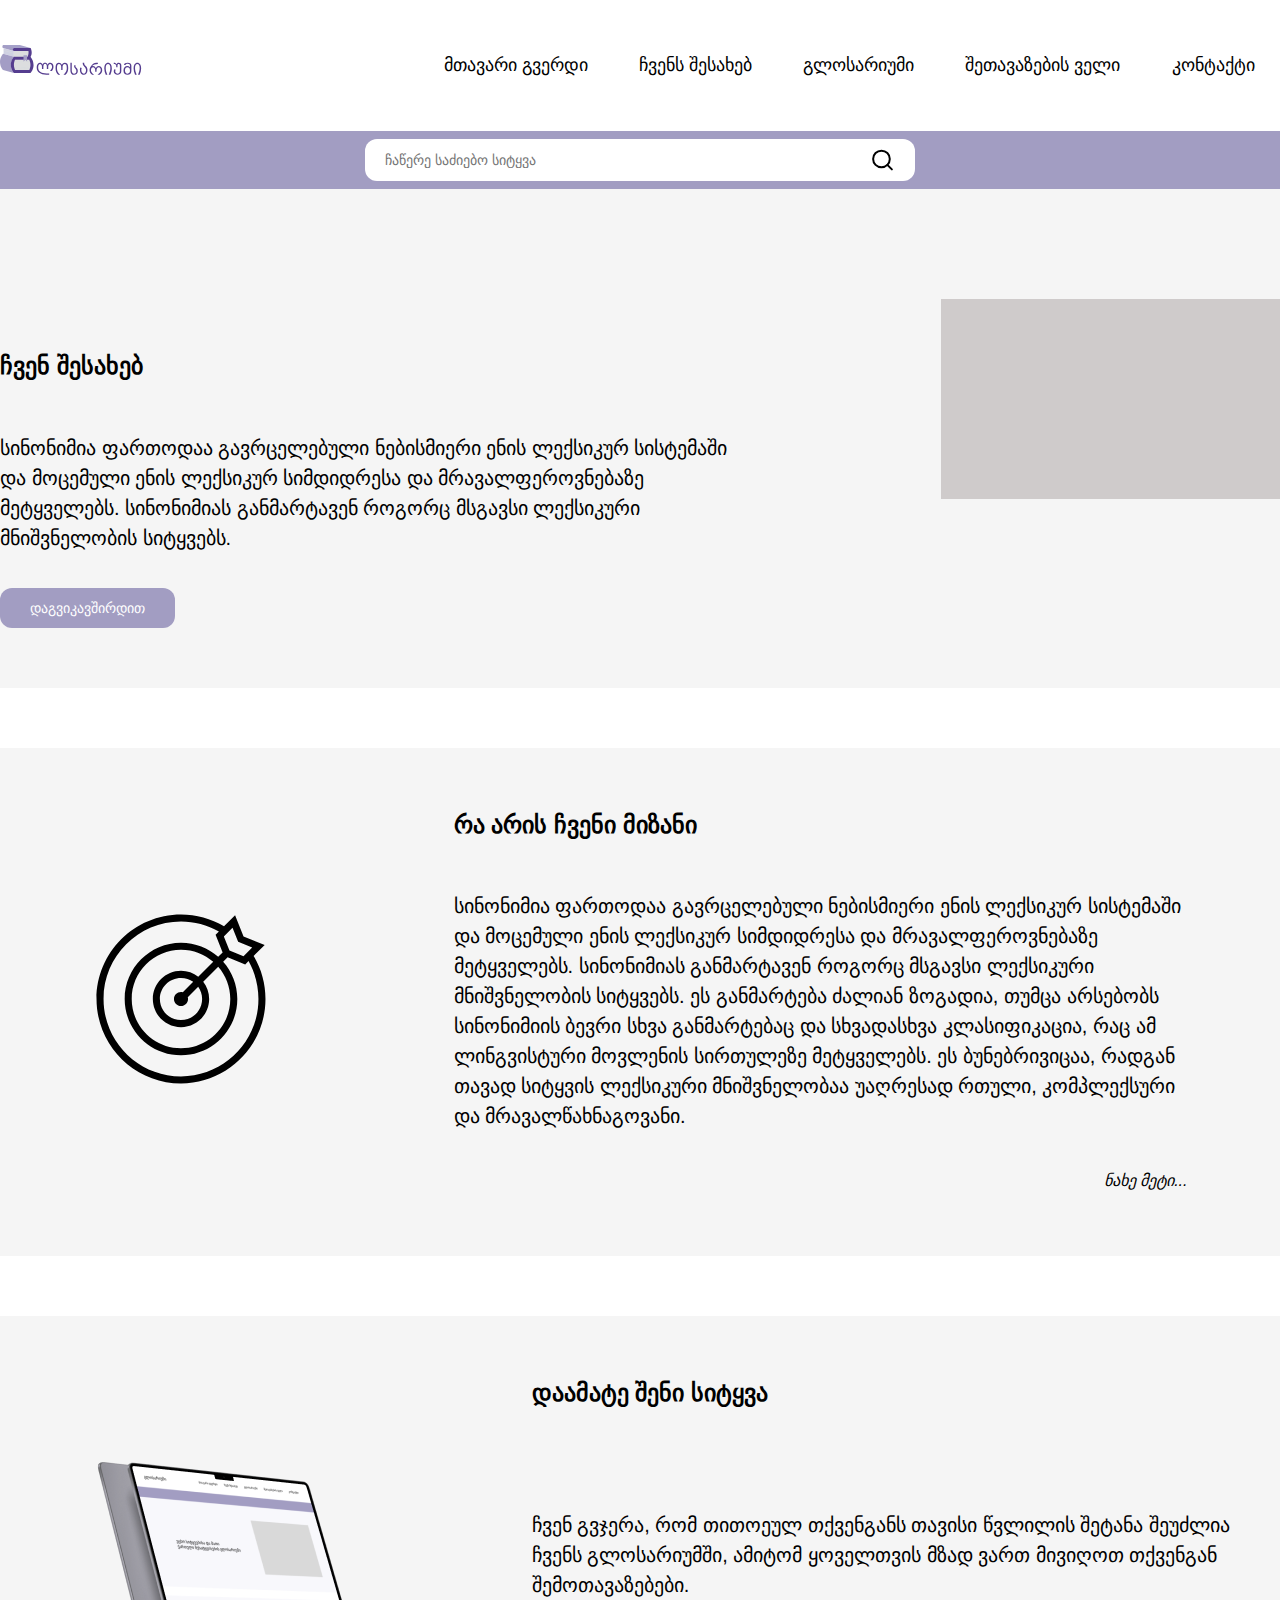
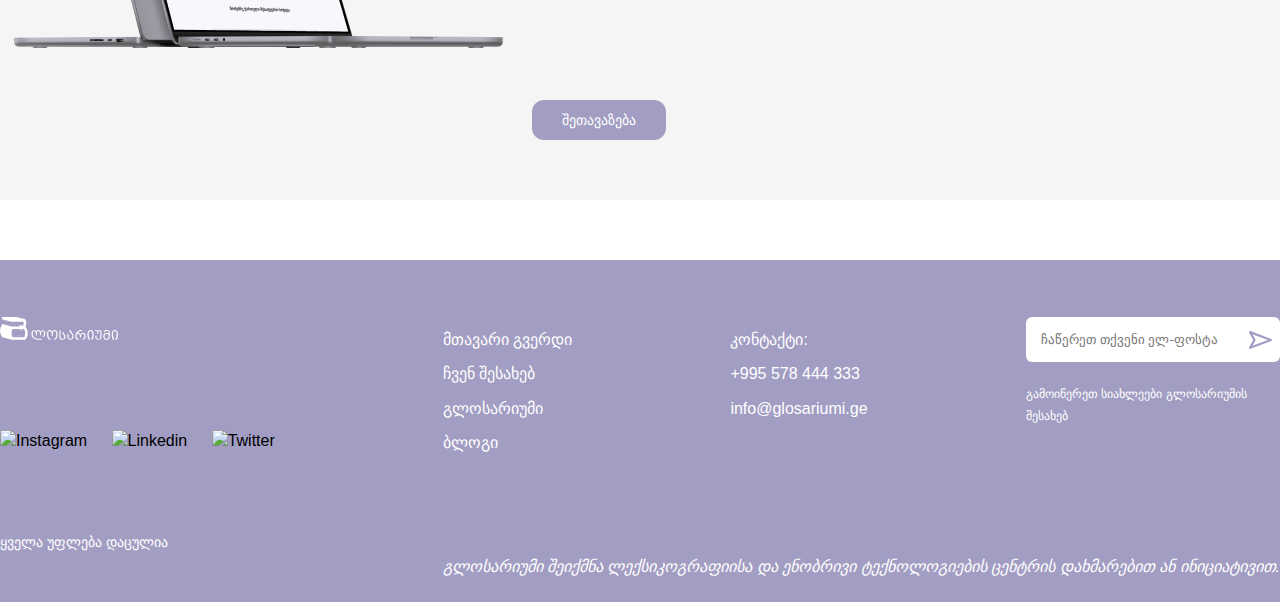
==== commit 79be2a13: "Merge pull request #29 from LukaKatchkatchishvili/features/added-font" ====
--- a/html/about_us.html
+++ b/html/about_us.html
@@ -127,6 +127,7 @@
                             <div class="footer__input">
                                 <input type="email" placeholder="ჩაწერეთ თქვენი ელ-ფოსტა">
                                 <a href="#">გამოიწერეთ სიახლეები გლოსარიუმის შესახებ</a>
+                                <img src="../images/icons/email-send.svg">
                             </div>
                         </div>
                         <div class="footer__by">
--- a/css/style.css
+++ b/css/style.css
@@ -1 +1 @@
-*,*::before,*::after{margin:0;padding:0;-webkit-box-sizing:border-box;box-sizing:border-box}html,body,div,span,applet,object,iframe,h1,h2,h3,h4,h5,h6,p,blockquote,pre,a,abbr,acronym,address,big,cite,code,del,dfn,em,img,ins,kbd,q,s,samp,small,strike,strong,sub,sup,tt,var,b,u,i,center,dl,dt,dd,ol,ul,li,fieldset,form,label,legend,table,caption,tbody,tfoot,thead,tr,th,td,article,aside,canvas,details,embed,figure,figcaption,footer,header,hgroup,menu,nav,output,ruby,section,summary,time,mark,audio,video{margin:0;padding:0;border:0;font-size:100%;font:inherit;vertical-align:baseline;text-decoration:none}article,aside,details,figcaption,figure,footer,header,hgroup,menu,nav,section{display:block}body{line-height:1}ol,ul{list-style:none}blockquote,q{quotes:none}blockquote:before,blockquote:after,q:before,q:after{content:"";content:none}table{border-collapse:collapse;border-spacing:0}html,body{position:relative;overflow-x:hidden}.burger-active{display:block}.container{width:100%;max-width:1348px;margin:0 auto}a{color:#000}.title{padding-top:50px;margin-bottom:50px;font-size:26px;font-weight:bold;line-height:1.4}.title h3{text-align:center}@media (max-width: 960px){.title h3{font-size:16px}}@media (max-width: 476px){.title h3{width:80%;display:block;margin:0 auto;font-size:0.8em}}.full-dictionary{padding:47px 0;font-size:18px;font-style:italic}@media (max-width: 960px){.full-dictionary{font-style:normal;font-size:16px}}@media (max-width: 476px){.full-dictionary{font-size:12px;text-align:center}}.full-dictionary a{position:relative;display:block;width:200px;margin:0 auto}.full-dictionary a::after{content:' ';display:block;background:url("../images/icons/arrowright.svg") no-repeat;width:24px;height:24px;cursor:pointer;position:absolute;top:-2px;right:-7px}@media (max-width: 960px){.full-dictionary a::after{top:-3px;right:15px}}@media (max-width: 476px){.full-dictionary a::after{top:-6px}}.header{padding:45px 0;color:#000}@media (max-width: 960px){.header{padding:16px 20px}}.header__inner{display:-webkit-box;display:-ms-flexbox;display:flex;-webkit-box-pack:justify;-ms-flex-pack:justify;justify-content:space-between}@media (max-width: 960px){.header__inner{-webkit-box-pack:start;-ms-flex-pack:start;justify-content:flex-start;-webkit-box-align:center;-ms-flex-align:center;align-items:center;font-weight:bold}}.header__logo{display:none;font-size:26px}@media (max-width: 960px){.header__logo{display:block;font-size:16px;margin:0 auto}}@media (max-width: 960px){.header__logo-text{width:75px}}.header__logo-text img{width:150px}@media (max-width: 960px){.header__logo-text img{width:100%}}.header__burger{display:none;cursor:pointer}@media (max-width: 960px){.header__burger{display:block;margin-left:50px}}.header__nav{display:-webkit-box;display:-ms-flexbox;display:flex;-webkit-box-align:center;-ms-flex-align:center;align-items:center}.header__nav a{margin:0 25.5px;font-size:18px}@media (max-width: 960px){.header__nav{display:none}}@media (max-width: 960px){.header__nav.burger-active{z-index:10;display:block;width:35%;position:absolute;top:58.5px;right:0;padding-left:15px;background:#fff;border-bottom-left-radius:8px;-webkit-box-shadow:4px 2px 6px 2px rgba(222,222,222,0.25);box-shadow:4px 2px 6px 2px rgba(222,222,222,0.25)}.header__nav.burger-active li{font-size:11.5px;position:relative;margin-right:15px;margin-top:5px}.header__nav.burger-active li::after{content:' ';display:block;position:absolute;bottom:-100%;left:0;background-color:#EEEEEE;width:110%;height:1px}.header__nav.burger-active li.last::after{content:' ';display:none}.header__nav.burger-active li.active{margin-top:0}}.search-secondary{background:#A29DC2;padding:8px 0}.search-secondary__input{width:550px;position:relative;margin:0 auto}@media (max-width: 960px){.search-secondary__input{width:80%}}.search-secondary__input img{position:absolute;top:50%;right:20px;-webkit-transform:translateY(-50%);transform:translateY(-50%);cursor:pointer}.search-secondary__input input{width:100%;padding:13px 50px 13px 20px;border:none;border-radius:12px;background-color:#F8F8FC;font-size:14px;background:#fff}.search-secondary__input input[type="search"]::-webkit-search-decoration,.search-secondary__input input[type="search"]::-webkit-search-cancel-button,.search-secondary__input input[type="search"]::-webkit-search-results-button,.search-secondary__input input[type="search"]::-webkit-search-results-decoration{display:none}.footer{margin-top:60px;padding:57px 0 23px 0;background:#A29DC2;color:#ffff}@media (max-width: 960px){.footer{margin-top:10px;padding:12px 15px}}.footer__first-row{display:-webkit-box;display:-ms-flexbox;display:flex;-webkit-box-pack:justify;-ms-flex-pack:justify;justify-content:space-between}@media (max-width: 960px){.footer__first{margin-right:15px}}.footer__first__logo img{width:120px}@media (max-width: 960px){.footer__first__logo img{width:100%;margin-top:12px}}.footer__first__socials{margin:80px 0}@media (max-width: 960px){.footer__first__socials{display:-webkit-box;display:-ms-flexbox;display:flex;margin:50px 0}}.footer__first__socials img{margin-right:20px}@media (max-width: 960px){.footer__first__socials img{display:-webkit-box;display:-ms-flexbox;display:flex;margin-right:10px;width:15px}}.footer__first__rights{font-size:14px}@media (max-width: 960px){.footer__first__rights{font-size:8px}}.footer__second__uls{display:-webkit-box;display:-ms-flexbox;display:flex;-webkit-box-pack:justify;-ms-flex-pack:justify;justify-content:space-between}@media (max-width: 960px){.footer__second__uls{font-size:10px}}.footer__second__uls ul li{margin:12px 0;font-size:16px}@media (max-width: 960px){.footer__second__uls ul li{font-size:10px}}.footer__second__uls ul a{color:#ffff}.footer__input{width:254px;position:relative}@media (max-width: 960px){.footer__input{width:120px;margin-left:10px}}.footer__input input{display:block;width:100%;padding:15px;border-radius:6px;border:none;margin-bottom:20px;padding-right:36px}@media (max-width: 960px){.footer__input input{font-size:7px;margin-bottom:10px;width:100%;padding-right:30px}}.footer__input a{font-size:12px;color:#ffff}@media (max-width: 960px){.footer__input a{font-size:7px}}.footer__input img{width:23px;position:absolute;top:14.5px;right:8px;cursor:pointer}@media (max-width: 960px){.footer__input img{width:17px;position:absolute;top:12.5px;right:8px;background:#fff}}.footer__by{margin-top:90px;font-style:italic}@media (max-width: 960px){.footer__by{font-size:10px;margin-top:40px;width:100%}}.error{display:-webkit-box;display:-ms-flexbox;display:flex;-webkit-box-pack:center;-ms-flex-pack:center;justify-content:center;margin:100px 0}.error img{width:80%}.purple-box{width:100%;height:60px;background-color:#A29DC2}@media (max-width: 960px){.purple-box{height:30px}}.main{background:#F8F8FC}.main__inner{display:-webkit-box;display:-ms-flexbox;display:flex;-webkit-box-pack:justify;-ms-flex-pack:justify;justify-content:space-between;padding:95px}@media (max-width: 960px){.main__inner{-webkit-box-orient:vertical;-webkit-box-direction:normal;-ms-flex-direction:column;flex-direction:column;padding:15px 0;width:300px;text-align:center}}.main__title{margin-top:160px}@media (max-width: 960px){.main__title{margin-top:0;margin-bottom:24px;font-size:12px}}.main__title p{font-size:26px}@media (max-width: 960px){.main__title p{width:100%;font-size:15px}}@media (max-width: 476px){.main__title p{font-size:12px}}.main__cover{width:500px;height:327px;background:#CFCBCB}@media (max-width: 960px){.main__cover{width:255px;height:155px;margin:0 auto;border-radius:24px}}.search{margin:50px 0;padding-bottom:23px;background-color:#F8F8FC}@media (max-width: 960px){.search{margin:10px 0}}.search__title{padding-top:50px;margin-bottom:100px;font-size:26px;font-weight:bold}@media (max-width: 960px){.search__title{padding-top:25px;margin-bottom:45px}}.search__title h3{text-align:center}.search__input{width:893px;position:relative;margin:0 auto}@media (max-width: 960px){.search__input{width:70%}}.search__input img{position:absolute;top:50%;left:30px;-webkit-transform:translateY(-50%);transform:translateY(-50%);cursor:pointer}@media (max-width: 960px){.search__input img{width:23px;height:23px}}.search__input input{width:100%;padding:33px 50px 33px 113px;border:1px solid #000;border-radius:24px;background-color:#F8F8FC;font-size:18px}@media (max-width: 960px){.search__input input{padding:12px 30px 12px 73px;font-size:14px}}.search__alphabet{margin-top:100px;padding:23px;background:#ffff;border-radius:24px;-webkit-box-shadow:0px 4px 4px 0px #CFCBCB40;box-shadow:0px 4px 4px 0px #CFCBCB40;font-size:26px;display:-webkit-box;display:-ms-flexbox;display:flex;-webkit-box-pack:justify;-ms-flex-pack:justify;justify-content:space-between}@media (max-width: 1200px){.search__alphabet{margin:0 8px;margin-top:45px;padding:8px;font-size:12px}}.search__alphabet span{cursor:pointer;padding:0 10px}@media (max-width: 960px){.search__alphabet span{padding:0 3px}}@media (max-width: 476px){.search__alphabet span{padding:0 1px}}.info{padding:60px 0;margin-bottom:60px;background-color:#F8F8FC}@media (max-width: 960px){.info{position:relative;padding-left:35px;padding-right:35px;margin-bottom:10px}}.info__inner{display:-webkit-box;display:-ms-flexbox;display:flex}@media (max-width: 960px){.info__inner{-webkit-box-pack:justify;-ms-flex-pack:justify;justify-content:space-between}}.info__cover{width:402px;height:211px;background:#CFCBCB;border-radius:24px}@media (max-width: 960px){.info__cover{width:180px;height:140px;margin-top:40px}}@media (max-width: 476px){.info__cover{width:120px;height:90px}}.info__text{margin-left:144px}@media (max-width: 960px){.info__text{margin:0;width:50%}}.info__text__title{width:535px;font-size:24px;font-weight:bold;padding-top:0;margin-bottom:0}@media (max-width: 960px){.info__text__title{width:95%;font-size:16px;position:absolute;top:25px;left:50%;-webkit-transform:translateX(-50%);transform:translateX(-50%);text-align:center}}.info__text__p{width:677px;margin:77px 0 54px 0;font-size:20px;line-height:24px}@media (max-width: 960px){.info__text__p{width:100%;font-size:14px;margin:20px 0;margin-top:40px}}@media (max-width: 560px){.info__text__p{font-size:10px}}@media (max-width: 476px){.info__text__p{font-size:7px;line-height:3}}.info__text__more{font-size:16px;font-style:italic}@media (max-width: 960px){.info__text__more{font-size:14px;font-style:normal;text-decoration:underline}}@media (max-width: 476px){.info__text__more{font-size:10px}}.info__text__more a{position:relative;float:right}@media (max-width: 960px){.info__text__more a{float:left}}.info__text__more a::after{content:' ';display:block;background:url("../images/icons/arrowright.svg") no-repeat;width:24px;height:24px;cursor:pointer;position:absolute;top:-4.1px;left:90px}@media (max-width: 560px){.info__text__more a::after{top:-3.9px;left:90px}}@media (max-width: 476px){.info__text__more a::after{top:-6.2px;left:52px;width:20px;height:20px}}.daily-word{margin-bottom:60px;background-color:#F8F8FC;position:relative}@media (max-width: 960px){.daily-word{margin-bottom:10px}}@media (max-width: 960px){.daily-word__inner{padding:0 50px}}@media (max-width: 476px){.daily-word__title{margin-bottom:65px}}.daily-word__wrapper{display:-webkit-box;display:-ms-flexbox;display:flex;-ms-flex-pack:distribute;justify-content:space-around}.daily-word__wrapper--box{width:340px !important;padding:40px;background:#ffff;border-radius:24px}@media (max-width: 960px){.daily-word__wrapper--box{width:50% !important;padding:20px;font-size:14px}}.daily-word__wrapper--box-content{display:-webkit-box;display:-ms-flexbox;display:flex;-webkit-box-pack:justify;-ms-flex-pack:justify;justify-content:space-between;-webkit-box-align:center;-ms-flex-align:center;align-items:center}.daily-word__wrapper--box-content span{font-size:24px}@media (max-width: 960px){.daily-word__wrapper--box-content span{font-size:14px}}@media (max-width: 476px){.daily-word__wrapper--box-content span{font-size:10px;margin:0 5px}}.daily-word__wrapper--box-content:nth-child(2){margin-top:60px}.daily-word__wrapper--box-content img{cursor:pointer}@media (max-width: 960px){.daily-word__wrapper--box-content img{width:20px}}.similar-word{background:#F8F8FC}.similar-word__wrapper{display:-webkit-box;display:-ms-flexbox;display:flex;-ms-flex-pack:distribute;justify-content:space-around}.similar-word__right--box{position:relative;cursor:move}.similar-word__right--box img{position:absolute;top:50%;left:-50px;-webkit-transform:translateY(-50%);transform:translateY(-50%)}@media (max-width: 960px){.similar-word__right--box img{width:25px;height:25px;left:-28px}}.similar-word--box{width:417px;padding:20px 13px;text-align:center;background:#ffff;-webkit-box-shadow:0px 4px 4px 0px #CFCBCB40;box-shadow:0px 4px 4px 0px #CFCBCB40;border-radius:24px}@media (max-width: 960px){.similar-word--box{width:200px;padding:10px 7px;font-size:13px}}@media (max-width: 476px){.similar-word--box{width:150px;padding:10px 7px;font-size:10px}}.similar-word--box:nth-child(2){margin:30px 0}@media (max-width: 960px){.first{margin-left:55%}}.second{margin:0 40px}.swiper-button{background-repeat:no-repeat;background-size:cover}.swiper-button-prev::after{content:"";position:absolute;width:20px;height:20px}.swiper-button-prev::after{background:url("../../images/icons/swiper-arrow-left.svg") no-repeat center center/cover;left:-80px}.swiper-button-next::after{content:"";position:absolute;width:20px;height:20px}.swiper-button-next::after{background:url("../../images/icons/swiper-arrow-right.svg") no-repeat center center/cover;top:8px;width:30px;height:30px}#controls{position:absolute;top:80px;right:0}@media (max-width: 476px){#controls{top:90px}}.swiper-button-next::after,.swiper-button-prev::after{content:""}.title{color:black;font-weight:bold;font-size:24px}@media (max-width: 960px){.title{font-size:16px}}@media (max-width: 476px){.title{font-size:14px}}.text{color:black;font-size:20px}@media (max-width: 960px){.text{font-size:10px;word-spacing:1px;margin:10px 0 30px 0}}@media (max-width: 476px){.text{font-size:7px}}.button button{display:block;background:#A29DC2;padding:12px 30px;border-radius:12px;border:none;font-size:14px}.button button a{color:#fff}.more a::after{top:2.8px;left:85px}@media (max-width: 960px){.more a::after{top:-2.3px;left:75px}}.about-us{background-color:#F5F5F5}.about-us__inner{padding:60px 0;display:-webkit-box;display:-ms-flexbox;display:flex;-webkit-box-pack:justify;-ms-flex-pack:justify;justify-content:space-between}@media (max-width: 960px){.about-us__inner{width:100%;padding:60px 40px}}.about-us__left{margin-top:50px;width:734px;line-height:30px}@media (max-width: 960px){.about-us__left{width:70%;line-height:20px;margin-right:30px;margin-top:0}}@media (max-width: 960px){.about-us__left__title{padding-top:0;margin-bottom:10px}}.about-us__left__text{margin:35px 0}@media (max-width: 960px){.about-us__left__text{width:100%;margin:10px 0}}.about-us__left__button{margin-top:20px}@media (max-width: 960px){.about-us__left__button button{font-size:10px;padding:10px 20px}}@media (max-width: 476px){.about-us__left__button button{padding:8px 18px;font-size:9px}}.about-us__right__img{margin-top:50px}@media (max-width: 960px){.about-us__right__img{margin-top:0}}.about-us__right__img .img{width:339px;height:200px;background:#CFCBCB}@media (max-width: 960px){.about-us__right__img .img{width:175px;height:130px}}.targets{margin-top:60px;background-color:#F5F5F5}.targets__inner{padding:60px 0;display:-webkit-box;display:-ms-flexbox;display:flex;-ms-flex-pack:distribute;justify-content:space-around;-webkit-box-align:center;-ms-flex-align:center;align-items:center}@media (max-width: 960px){.targets{margin-top:10px}}@media (max-width: 960px){.targets__inner{padding:0 40px}}@media (max-width: 960px){.targets__left img{width:90px;height:90px}}.targets__right{width:734px;line-height:30px}@media (max-width: 960px){.targets__right{margin-left:40px;padding:25px 0;line-height:20px}}.targets__right__title{padding:0}@media (max-width: 960px){.targets__right__title{margin-bottom:10px}}.targets__right__text{margin:35px 0}@media (max-width: 960px){.targets__right__text{margin:15px 0}}.targets__right__button{margin-top:20px}.add-word{margin-top:60px;background-color:#F5F5F5}.add-word__inner{padding:60px 0;display:-webkit-box;display:-ms-flexbox;display:flex;-ms-flex-pack:distribute;justify-content:space-around;-webkit-box-align:center;-ms-flex-align:center;align-items:center}@media (max-width: 960px){.add-word{margin-top:10px}}@media (max-width: 960px){.add-word__inner{padding:15px 40px}}@media (max-width: 960px){.add-word__left img{width:150px}}.add-word__right{width:734px;line-height:30px}@media (max-width: 960px){.add-word__right{width:auto;margin-left:40px;padding:25px 0;line-height:20px}}.add-word__right__title{padding:0}@media (max-width: 960px){.add-word__right__title{margin-bottom:10px}}.add-word__right__text{margin:100px 0}@media (max-width: 960px){.add-word__right__text{margin:20px 0 30px}}@media (max-width: 960px){.add-word__right__button button{font-size:10px;padding:10px 20px}}@media (max-width: 476px){.add-word__right__button button{padding:8px 18px;font-size:9px}}.glosarium-alphabet{background:rgba(222,219,238,0.2);padding:90px 0 110px;text-align:center}@media (max-width: 960px){.glosarium-alphabet{padding:60px 0}}.glosarium-alphabet__heading{font-size:26px}.glosarium-alphabet .search__alphabet{margin-top:90px}@media (max-width: 960px){.glosarium-alphabet .search__alphabet{margin-top:50px}}.glosarium-words{background:rgba(222,219,238,0.2)}.glosarium-words__wrapper{position:relative;display:-webkit-box;display:-ms-flexbox;display:flex;-webkit-box-pack:justify;-ms-flex-pack:justify;justify-content:space-between}@media (max-width: 476px){.glosarium-words .flex{gap:9px !important}}.glosarium-words__list{margin-top:100px;display:-webkit-box;display:-ms-flexbox;display:flex;-webkit-box-orient:vertical;-webkit-box-direction:normal;-ms-flex-direction:column;flex-direction:column;-webkit-box-align:center;-ms-flex-align:center;align-items:center;gap:16px;width:45%;padding:0 20px}.glosarium-words__list li{background:#fff;-webkit-box-shadow:0px 4px 4px rgba(207,203,203,0.25);box-shadow:0px 4px 4px rgba(207,203,203,0.25);border-radius:24px}.glosarium-words__heading-wrapper{position:absolute;left:50%;-webkit-transform:translateX(-50%);transform:translateX(-50%);width:100%;display:-webkit-box;display:-ms-flexbox;display:flex;-webkit-box-pack:justify;-ms-flex-pack:justify;justify-content:space-between;font-size:26px;padding:0 15%}@media (max-width: 768px){.glosarium-words__heading-wrapper{font-size:12px}}.glosarium-words .first-list-item{position:relative}.glosarium-words .first-list-item::before{content:'ა';position:absolute;top:-60px;left:110%;font-size:40px}.glosarium-words__list-item{padding:21px 0;display:-webkit-box;display:-ms-flexbox;display:flex;-webkit-box-align:center;-ms-flex-align:center;align-items:center;-ms-flex-pack:distribute;justify-content:space-around;font-size:24px;width:100%}@media (max-width: 960px){.glosarium-words__list-item p{font-size:11px}.glosarium-words__list-item img{max-width:12px}}@media (max-width: 476px){.glosarium-words__list-item{padding:10px 0}}.glosarium-words .flex{display:-webkit-box;display:-ms-flexbox;display:flex;-webkit-box-align:center;-ms-flex-align:center;align-items:center;gap:32px}.pagination{margin-top:140px;text-align:center;padding-bottom:100px}@media (max-width: 960px){.pagination{margin-top:50px;padding-bottom:50px}}.not-found__inner{display:-webkit-box;display:-ms-flexbox;display:flex;-webkit-box-orient:vertical;-webkit-box-direction:normal;-ms-flex-direction:column;flex-direction:column;-webkit-box-align:center;-ms-flex-align:center;align-items:center}.not-found__img{margin:100px 0}@media (max-width: 960px){.not-found__img{margin:50px 0;display:-webkit-box;display:-ms-flexbox;display:flex;-webkit-box-pack:center;-ms-flex-pack:center;justify-content:center}}@media (max-width: 960px){.not-found__img img{width:80%}}.not-found__title{width:60%;text-align:center}@media (max-width: 960px){.not-found__title{width:80%;font-size:0.8em;margin:0 !important;padding:0}}.not-found__pen{margin:50px 0}@media (max-width: 960px){.not-found__pen img{width:75%}}.add-word-form form label{font-size:14px;color:#393939}@media (max-width: 575px){.add-word-form form label{font-size:10px}}.add-word-form__wrapper{display:-webkit-box;display:-ms-flexbox;display:flex;-ms-flex-pack:distribute;justify-content:space-around}@media (max-width: 960px){.add-word-form__wrapper{-webkit-box-pack:justify;-ms-flex-pack:justify;justify-content:space-between;padding:0 50px}}@media (max-width: 575px){.add-word-form__wrapper{padding:0 20px}}@media (max-width: 575px){.add-word-form__left{margin-right:15px;margin-left:15px}}.add-word-form__left input{width:326px;height:50px;background:rgba(222,219,238,0.2);border:1px solid rgba(203,201,215,0.2);border-radius:12px;margin-top:10px}@media (max-width: 960px){.add-word-form__left input{width:100%}}.add-word-form__left__name div{position:relative}.add-word-form__left__name div img{position:absolute;top:65%;left:17px;-webkit-transform:translateY(-65%);transform:translateY(-65%);cursor:pointer}@media (max-width: 960px){.add-word-form__left__name div img{width:15px;left:10px}}.add-word-form__left__name div input{padding-left:50px}@media (max-width: 960px){.add-word-form__left__name div input{padding-left:35px}}.add-word-form__left__mail{margin:35px 0}.add-word-form__left__mail div{position:relative}.add-word-form__left__mail div img{position:absolute;top:65%;left:17px;-webkit-transform:translateY(-65%);transform:translateY(-65%);cursor:pointer}@media (max-width: 960px){.add-word-form__left__mail div img{width:15px;left:10px}}.add-word-form__left__mail div input{padding-left:50px}@media (max-width: 960px){.add-word-form__left__mail div input{padding-left:35px}}.add-word-form__left__phone div{position:relative}.add-word-form__left__phone div img{position:absolute;top:65%;left:17px;-webkit-transform:translateY(-65%);transform:translateY(-65%);cursor:pointer}@media (max-width: 960px){.add-word-form__left__phone div img{width:15px;left:10px}}.add-word-form__left__phone div input{padding-left:50px}@media (max-width: 960px){.add-word-form__left__phone div input{padding-left:35px}}.add-word-form__right textarea{width:400px;height:100px;background:rgba(222,219,238,0.2);border:1px solid rgba(203,201,215,0.2);border-radius:12px;margin-top:10px;padding:20px;font-size:16px;resize:none}@media (max-width: 960px){.add-word-form__right textarea{width:200px}}.add-word-form__right__georgian-word{margin-top:47px}.add-word-form .submit{display:-webkit-box;display:-ms-flexbox;display:flex;-webkit-box-pack:center;-ms-flex-pack:center;justify-content:center;margin:150px 0;-webkit-filter:drop-shadow(2px 2px 6px rgba(132,132,132,0.37));filter:drop-shadow(2px 2px 6px rgba(132,132,132,0.37))}@media (max-width: 960px){.add-word-form .submit{margin:65px 0}}.add-word-form .submit button{cursor:pointer;padding:14px 90px}@media (max-width: 960px){.add-word-form .submit button{padding:9px 50px;font-size:0.7em}}.contact-section{margin:120px 0}@media (max-width: 1024px){.contact-section{padding:0 20px;margin:10px 0}}.contact-section .contact-us{display:none;text-align:center;margin:15px 0;font-size:14px}.contact-section .contact-us p{margin-top:5px;font-size:12px}@media (max-width: 1024px){.contact-section .contact-us{display:block}}.contact-section__grid{display:-ms-grid;display:grid;-ms-grid-columns:1fr 60%;grid-template-columns:1fr 60%;padding:0 .5rem;background-color:#DEDBEE33;border-radius:12px;padding-left:0}@media (max-width: 1024px){.contact-section__grid{-ms-grid-columns:1fr;grid-template-columns:1fr;padding:0}}.contact-section__info{padding:70px 60px;background-color:#A29DC2;color:#fff;border-radius:12px}@media (max-width: 1024px){.contact-section__info{padding:30px 1rem}}.contact-section__info h2{margin-bottom:1rem;font-size:24px}.contact-section__info-contact{margin-bottom:110px}@media (max-width: 1024px){.contact-section__info-contact{display:none}}.contact-section__info-details{display:-webkit-box;display:-ms-flexbox;display:flex;-webkit-box-orient:vertical;-webkit-box-direction:normal;-ms-flex-direction:column;flex-direction:column;-webkit-box-pack:center;-ms-flex-pack:center;justify-content:center;gap:50px;width:100%}@media (max-width: 1024px){.contact-section__info-details{margin-top:0;-webkit-box-orient:horizontal;-webkit-box-direction:normal;-ms-flex-direction:row;flex-direction:row;-webkit-box-pack:justify;-ms-flex-pack:justify;justify-content:space-between;-webkit-box-align:start;-ms-flex-align:start;align-items:flex-start;gap:10px;font-size:12px}}.contact-section__info-details-item{display:-webkit-box;display:-ms-flexbox;display:flex;-webkit-box-align:center;-ms-flex-align:center;align-items:center;gap:1rem;max-width:300px}@media (max-width: 1024px){.contact-section__info-details-item{-webkit-box-orient:vertical;-webkit-box-direction:normal;-ms-flex-direction:column;flex-direction:column;text-align:center;max-width:118px}}.contact-section__form{padding:70px 60px;display:-webkit-box;display:-ms-flexbox;display:flex;-ms-flex-wrap:wrap;flex-wrap:wrap}@media (max-width: 1024px){.contact-section__form{padding:70px 20px;padding-bottom:0}}.contact-section__form-wrapper{width:100%;display:-ms-grid;display:grid;-ms-grid-columns:50% 50%;grid-template-columns:50% 50%;-webkit-column-gap:5%;column-gap:5%;row-gap:10%}.contact-section__form-field label{font-size:14px}.contact-section__form-field div{margin-top:10px;position:relative}.contact-section__form-field div img{position:absolute;left:.5rem;top:50%;-webkit-transform:translateY(-50%);transform:translateY(-50%)}.contact-section__form-field input{padding-left:2.2rem;width:100%;height:50px;border-radius:12px;outline:none;border:1px solid #393939;font-size:24px}@media (max-width: 1024px){.contact-section__form-field input{width:90%}}.contact-section__form-textarea{width:90%;margin:40px 0}@media (max-width: 1024px){.contact-section__form-textarea{width:100%}}.contact-section__form-textarea label{font-size:14px}.contact-section__form-textarea textarea{width:100%;margin-top:10px;resize:none;outline:none;border:1px solid #393939;border-radius:12px;padding:1rem}.contact-section__form-button{margin:0 auto}@media (max-width: 1024px){.contact-section__form-button{padding-bottom:45px}}.contact-section__form-button button{cursor:pointer;padding:15px 80px;color:#fff}@media (max-width: 1024px){.contact-section__form-button button{padding:10px 50px;font-size:12px}}.not-found__new-img{margin-top:0}.not-found__title{margin:125px 0 55px 0;font-weight:bold}@media (max-width: 960px){.not-found__title{margin:35px 0}}.not-found__title h2{font-size:26px;margin-bottom:20px}@media (max-width: 960px){.not-found__title h2{font-size:18px}}.not-found__title h5{font-size:20px}@media (max-width: 960px){.not-found__title h5{font-size:14px}}
+@import"https://free.bboxtype.com/embedfonts/?family=FiraGO:400,500";*,*::before,*::after{margin:0;padding:0;-webkit-box-sizing:border-box;box-sizing:border-box}html,body,div,span,applet,object,iframe,h1,h2,h3,h4,h5,h6,p,blockquote,pre,a,abbr,acronym,address,big,cite,code,del,dfn,em,img,ins,kbd,q,s,samp,small,strike,strong,sub,sup,tt,var,b,u,i,center,dl,dt,dd,ol,ul,li,fieldset,form,label,legend,table,caption,tbody,tfoot,thead,tr,th,td,article,aside,canvas,details,embed,figure,figcaption,footer,header,hgroup,menu,nav,output,ruby,section,summary,time,mark,audio,video{margin:0;padding:0;border:0;font-size:100%;font:inherit;vertical-align:baseline;text-decoration:none}article,aside,details,figcaption,figure,footer,header,hgroup,menu,nav,section{display:block}body{line-height:1}ol,ul{list-style:none}blockquote,q{quotes:none}blockquote:before,blockquote:after,q:before,q:after{content:"";content:none}table{border-collapse:collapse;border-spacing:0}html,body{position:relative;overflow-x:hidden;line-height:1.4}*{font-family:"FiraGO",sans-serif !important}.burger-active{display:block}.container{width:100%;max-width:1348px;margin:0 auto}a{color:#000}.title{padding-top:50px;margin-bottom:50px;font-size:26px;font-weight:bold;line-height:1.4;font-family:"FiraGO",sans-serif}.title h3{text-align:center}@media(max-width: 960px){.title h3{font-size:16px}}@media(max-width: 476px){.title h3{width:80%;display:block;margin:0 auto;font-size:.8em}}.full-dictionary{padding:47px 0;font-size:18px;font-style:italic}@media(max-width: 960px){.full-dictionary{font-style:normal;font-size:16px}}@media(max-width: 476px){.full-dictionary{font-size:12px;text-align:center}}.full-dictionary a{position:relative;display:block;width:200px;margin:0 auto}.full-dictionary a::after{content:" ";display:block;background:url("../images/icons/arrowright.svg") no-repeat;width:24px;height:24px;cursor:pointer;position:absolute;top:-2px;right:-7px}@media(max-width: 960px){.full-dictionary a::after{top:-3px;right:15px}}@media(max-width: 476px){.full-dictionary a::after{top:-6px}}.header{padding:45px 0;color:#000}@media(max-width: 960px){.header{padding:16px 20px}}.header__inner{display:-webkit-box;display:-ms-flexbox;display:flex;-webkit-box-pack:justify;-ms-flex-pack:justify;justify-content:space-between}@media(max-width: 960px){.header__inner{-webkit-box-pack:start;-ms-flex-pack:start;justify-content:flex-start;-webkit-box-align:center;-ms-flex-align:center;align-items:center}}.header__logo{display:none;font-size:26px}@media(max-width: 960px){.header__logo{display:block;font-size:16px;margin:0 auto}}@media(max-width: 960px){.header__logo-text{width:75px}}.header__logo-text img{width:150px}@media(max-width: 960px){.header__logo-text img{width:100%}}.header__burger{display:none;cursor:pointer}@media(max-width: 960px){.header__burger{display:block;margin-left:50px}}.header__nav{display:-webkit-box;display:-ms-flexbox;display:flex;-webkit-box-align:center;-ms-flex-align:center;align-items:center}.header__nav a{margin:0 25.5px;font-size:18px}@media(max-width: 960px){.header__nav{display:none}}@media(max-width: 960px){.header__nav.burger-active{z-index:10;display:block;width:35%;position:absolute;top:58.5px;right:0;padding-left:15px;background:#fff;border-bottom-left-radius:8px;-webkit-box-shadow:4px 2px 6px 2px rgba(222,222,222,.25);box-shadow:4px 2px 6px 2px rgba(222,222,222,.25)}.header__nav.burger-active li{font-size:10px;position:relative;margin-right:15px;margin-top:5px}.header__nav.burger-active li::after{content:" ";display:block;position:absolute;bottom:-100%;left:0;background-color:#eee;width:110%;height:1px}.header__nav.burger-active li.last::after{content:" ";display:none}.header__nav.burger-active li.active{margin-top:0}}.search-secondary{background:#a29dc2;padding:8px 0}.search-secondary__input{width:550px;position:relative;margin:0 auto}@media(max-width: 960px){.search-secondary__input{width:80%}}.search-secondary__input img{position:absolute;top:50%;right:20px;-webkit-transform:translateY(-50%);transform:translateY(-50%);cursor:pointer}.search-secondary__input input{width:100%;padding:13px 50px 13px 20px;border:none;border-radius:12px;background-color:#f8f8fc;font-size:14px;background:#fff}.search-secondary__input input[type=search]::-webkit-search-decoration,.search-secondary__input input[type=search]::-webkit-search-cancel-button,.search-secondary__input input[type=search]::-webkit-search-results-button,.search-secondary__input input[type=search]::-webkit-search-results-decoration{display:none}.footer{margin-top:60px;padding:57px 0 23px 0;background:#a29dc2;color:#fff}@media(max-width: 960px){.footer{margin-top:10px;padding:12px 15px}}.footer__first-row{display:-webkit-box;display:-ms-flexbox;display:flex;-webkit-box-pack:justify;-ms-flex-pack:justify;justify-content:space-between}@media(max-width: 960px){.footer__first{margin-right:15px}}.footer__first__logo img{width:120px}@media(max-width: 960px){.footer__first__logo img{width:100%;margin-top:12px}}.footer__first__socials{margin:80px 0}@media(max-width: 960px){.footer__first__socials{display:-webkit-box;display:-ms-flexbox;display:flex;margin:50px 0}}.footer__first__socials img{margin-right:20px}@media(max-width: 960px){.footer__first__socials img{display:-webkit-box;display:-ms-flexbox;display:flex;margin-right:10px;width:15px}}.footer__first__rights{font-size:14px}@media(max-width: 960px){.footer__first__rights{font-size:8px}}.footer__second__uls{display:-webkit-box;display:-ms-flexbox;display:flex;-webkit-box-pack:justify;-ms-flex-pack:justify;justify-content:space-between}@media(max-width: 960px){.footer__second__uls{font-size:10px}}.footer__second__uls ul li{margin:12px 0;font-size:16px}@media(max-width: 960px){.footer__second__uls ul li{font-size:10px}}.footer__second__uls ul a{color:#fff}.footer__input{width:254px;position:relative}@media(max-width: 960px){.footer__input{width:120px;margin-left:10px}}.footer__input input{display:block;width:100%;padding:15px;border-radius:6px;border:none;margin-bottom:20px;padding-right:36px}@media(max-width: 960px){.footer__input input{font-size:7px;margin-bottom:10px;width:100%;padding-right:30px}}.footer__input a{font-size:12px;color:#fff}@media(max-width: 960px){.footer__input a{font-size:7px}}.footer__input img{width:23px;position:absolute;top:14.5px;right:8px;cursor:pointer}@media(max-width: 960px){.footer__input img{width:17px;position:absolute;top:12.5px;right:8px;background:#fff}}.footer__by{margin-top:90px;font-style:italic}@media(max-width: 960px){.footer__by{font-size:10px;margin-top:40px;width:100%}}.error{display:-webkit-box;display:-ms-flexbox;display:flex;-webkit-box-pack:center;-ms-flex-pack:center;justify-content:center;margin:100px 0}.error img{width:80%}.purple-box{width:100%;height:60px;background-color:#a29dc2}@media(max-width: 960px){.purple-box{height:30px}}.main{background:#f8f8fc}.main__inner{display:-webkit-box;display:-ms-flexbox;display:flex;-webkit-box-pack:justify;-ms-flex-pack:justify;justify-content:space-between;padding:95px}@media(max-width: 960px){.main__inner{-webkit-box-orient:vertical;-webkit-box-direction:normal;-ms-flex-direction:column;flex-direction:column;padding:15px 0;width:300px;text-align:center}}.main__title{margin-top:160px}@media(max-width: 960px){.main__title{margin-top:0;margin-bottom:24px;font-size:12px}}.main__title p{font-size:26px}@media(max-width: 960px){.main__title p{width:100%;font-size:15px}}@media(max-width: 476px){.main__title p{font-size:12px}}.main__cover{width:500px;height:327px;background:#cfcbcb}@media(max-width: 960px){.main__cover{width:255px;height:155px;margin:0 auto;border-radius:24px}}.search{margin:50px 0;padding-bottom:23px;background-color:#f8f8fc}@media(max-width: 960px){.search{margin:10px 0}}.search__title{padding-top:50px;margin-bottom:100px;font-size:26px;font-weight:bold}@media(max-width: 960px){.search__title{padding-top:25px;margin-bottom:45px}}.search__title h3{text-align:center}.search__input{width:893px;position:relative;margin:0 auto}@media(max-width: 960px){.search__input{width:70%}}.search__input img{position:absolute;top:50%;left:30px;-webkit-transform:translateY(-50%);transform:translateY(-50%);cursor:pointer}@media(max-width: 960px){.search__input img{width:23px;height:23px}}.search__input input{width:100%;padding:33px 50px 33px 113px;border:1px solid #000;border-radius:24px;background-color:#f8f8fc;font-size:18px}@media(max-width: 960px){.search__input input{padding:12px 30px 12px 73px;font-size:14px}}.search__alphabet{margin-top:100px;padding:23px;background:#fff;border-radius:24px;-webkit-box-shadow:0px 4px 4px 0px rgba(207,203,203,.2509803922);box-shadow:0px 4px 4px 0px rgba(207,203,203,.2509803922);font-size:26px;display:-webkit-box;display:-ms-flexbox;display:flex;-webkit-box-pack:justify;-ms-flex-pack:justify;justify-content:space-between}@media(max-width: 1200px){.search__alphabet{margin:0 8px;margin-top:45px;padding:8px;font-size:12px}}.search__alphabet span{cursor:pointer;padding:0 10px}@media(max-width: 960px){.search__alphabet span{padding:0 3px}}@media(max-width: 476px){.search__alphabet span{padding:0 1px}}.info{padding:60px 0;margin-bottom:60px;background-color:#f8f8fc}@media(max-width: 960px){.info{position:relative;padding-left:35px;padding-right:35px;margin-bottom:10px}}.info__inner{display:-webkit-box;display:-ms-flexbox;display:flex}@media(max-width: 960px){.info__inner{-webkit-box-pack:justify;-ms-flex-pack:justify;justify-content:space-between}}.info__cover{width:402px;height:211px;background:#cfcbcb;border-radius:24px}@media(max-width: 960px){.info__cover{width:180px;height:140px;margin-top:40px}}@media(max-width: 476px){.info__cover{width:120px;height:90px}}.info__text{margin-left:144px}@media(max-width: 960px){.info__text{margin:0;width:50%}}.info__text__title{width:535px;font-size:24px;font-weight:bold;padding-top:0;margin-bottom:0}@media(max-width: 960px){.info__text__title{width:95%;font-size:16px;position:absolute;top:25px;left:50%;-webkit-transform:translateX(-50%);transform:translateX(-50%);text-align:center}}.info__text__p{width:677px;margin:77px 0 54px 0;font-size:20px;line-height:24px}@media(max-width: 960px){.info__text__p{width:100%;font-size:14px;margin:20px 0;margin-top:40px}}@media(max-width: 560px){.info__text__p{font-size:10px}}@media(max-width: 476px){.info__text__p{font-size:7px;line-height:3}}.info__text__more{font-size:16px;font-style:italic}@media(max-width: 960px){.info__text__more{font-size:14px;font-style:normal;text-decoration:underline}}@media(max-width: 476px){.info__text__more{font-size:10px}}.info__text__more a{position:relative;float:right}@media(max-width: 960px){.info__text__more a{float:left}}.info__text__more a::after{content:" ";display:block;background:url("../images/icons/arrowright.svg") no-repeat;width:24px;height:24px;cursor:pointer;position:absolute;top:-4.1px;left:90px}@media(max-width: 560px){.info__text__more a::after{top:-3.9px;left:90px}}@media(max-width: 476px){.info__text__more a::after{top:-6.2px;left:52px;width:20px;height:20px}}.daily-word{margin-bottom:60px;background-color:#f8f8fc;position:relative}@media(max-width: 960px){.daily-word{margin-bottom:10px}}@media(max-width: 960px){.daily-word__inner{padding:0 50px}}@media(max-width: 476px){.daily-word__title{margin-bottom:65px}}.daily-word__wrapper{display:-webkit-box;display:-ms-flexbox;display:flex;-ms-flex-pack:distribute;justify-content:space-around}.daily-word__wrapper--box{width:340px !important;padding:40px;background:#fff;border-radius:24px}@media(max-width: 960px){.daily-word__wrapper--box{width:50% !important;padding:20px;padding-left:16px;font-size:14px}}.daily-word__wrapper--box-content{display:-webkit-box;display:-ms-flexbox;display:flex;-webkit-box-pack:justify;-ms-flex-pack:justify;justify-content:space-between;-webkit-box-align:center;-ms-flex-align:center;align-items:center}.daily-word__wrapper--box-content span{font-size:24px}@media(max-width: 960px){.daily-word__wrapper--box-content span{font-size:14px}}@media(max-width: 476px){.daily-word__wrapper--box-content span{font-size:10px;margin:0 5px}}.daily-word__wrapper--box-content:nth-child(2){margin-top:60px}.daily-word__wrapper--box-content img{cursor:pointer}@media(max-width: 960px){.daily-word__wrapper--box-content img{width:14px}}.similar-word{background:#f8f8fc}.similar-word__wrapper{display:-webkit-box;display:-ms-flexbox;display:flex;-ms-flex-pack:distribute;justify-content:space-around}.similar-word__right--box{position:relative;cursor:move}.similar-word__right--box img{position:absolute;top:50%;left:-50px;-webkit-transform:translateY(-50%);transform:translateY(-50%)}@media(max-width: 960px){.similar-word__right--box img{width:25px;height:25px;left:-28px}}.similar-word--box{width:417px;padding:20px 13px;text-align:center;background:#fff;-webkit-box-shadow:0px 4px 4px 0px rgba(207,203,203,.2509803922);box-shadow:0px 4px 4px 0px rgba(207,203,203,.2509803922);border-radius:24px}@media(max-width: 960px){.similar-word--box{width:200px;padding:10px 7px;font-size:13px}}@media(max-width: 476px){.similar-word--box{width:150px;padding:10px 7px;font-size:10px}}.similar-word--box:nth-child(2){margin:30px 0}@media(max-width: 960px){.first{margin-left:55%}}.second{margin:0 40px}.swiper-button{background-repeat:no-repeat;background-size:cover}.swiper-button-prev::after{content:"";position:absolute;width:20px;height:20px}.swiper-button-prev::after{background:url("../images/icons/swiper-arrow-left.svg") no-repeat center center/cover;left:-80px}.swiper-button-next::after{content:"";position:absolute;width:20px;height:20px}.swiper-button-next::after{background:url("../images/icons/swiper-arrow-right.svg") no-repeat center center/cover;top:8px;width:30px;height:30px}#controls{position:absolute;top:80px;right:0}@media(max-width: 476px){#controls{top:90px}}.swiper-button-next::after,.swiper-button-prev::after{content:""}.title{color:#000;font-weight:bold;font-size:24px}@media(max-width: 960px){.title{font-size:16px}}@media(max-width: 476px){.title{font-size:14px}}.text{color:#000;font-size:20px}@media(max-width: 960px){.text{font-size:10px;word-spacing:1px;margin:10px 0 30px 0}}@media(max-width: 476px){.text{font-size:7px}}.button button{display:block;background:#a29dc2;padding:12px 30px;border-radius:12px;border:none;font-size:14px}.button button a{color:#fff;font-family:"FiraGO",sans-serif}.more a::after{top:2.8px;left:85px}@media(max-width: 960px){.more a::after{top:-2.3px;left:75px}}.about-us{background-color:#f5f5f5}.about-us__inner{padding:60px 0;display:-webkit-box;display:-ms-flexbox;display:flex;-webkit-box-pack:justify;-ms-flex-pack:justify;justify-content:space-between}@media(max-width: 960px){.about-us__inner{width:100%;padding:60px 40px}}.about-us__left{margin-top:50px;width:734px;line-height:30px}@media(max-width: 960px){.about-us__left{width:70%;line-height:20px;margin-right:30px;margin-top:0}}@media(max-width: 960px){.about-us__left__title{padding-top:0;margin-bottom:10px}}.about-us__left__text{margin:35px 0}@media(max-width: 960px){.about-us__left__text{width:100%;margin:10px 0}}.about-us__left__button{margin-top:20px}@media(max-width: 960px){.about-us__left__button button{font-size:10px;padding:10px 20px}}@media(max-width: 476px){.about-us__left__button button{padding:8px 18px;font-size:9px}}.about-us__right__img{margin-top:50px}@media(max-width: 960px){.about-us__right__img{margin-top:0}}.about-us__right__img .img{width:339px;height:200px;background:#cfcbcb}@media(max-width: 960px){.about-us__right__img .img{width:175px;height:130px}}.targets{margin-top:60px;background-color:#f5f5f5}.targets__inner{padding:60px 0;display:-webkit-box;display:-ms-flexbox;display:flex;-ms-flex-pack:distribute;justify-content:space-around;-webkit-box-align:center;-ms-flex-align:center;align-items:center}@media(max-width: 960px){.targets{margin-top:10px}}@media(max-width: 960px){.targets__inner{padding:0 40px}}@media(max-width: 960px){.targets__left img{width:90px;height:90px}}.targets__right{width:734px;line-height:30px}@media(max-width: 960px){.targets__right{margin-left:40px;padding:25px 0;line-height:20px}}.targets__right__title{padding:0}@media(max-width: 960px){.targets__right__title{margin-bottom:10px}}.targets__right__text{margin:35px 0}@media(max-width: 960px){.targets__right__text{margin:15px 0}}.targets__right__button{margin-top:20px}.add-word{margin-top:60px;background-color:#f5f5f5}.add-word__inner{padding:60px 0;display:-webkit-box;display:-ms-flexbox;display:flex;-ms-flex-pack:distribute;justify-content:space-around;-webkit-box-align:center;-ms-flex-align:center;align-items:center}@media(max-width: 960px){.add-word{margin-top:10px}}@media(max-width: 960px){.add-word__inner{padding:15px 40px}}@media(max-width: 960px){.add-word__left img{width:150px}}.add-word__right{width:734px;line-height:30px}@media(max-width: 960px){.add-word__right{width:auto;margin-left:40px;padding:25px 0;line-height:20px}}.add-word__right__title{padding:0}@media(max-width: 960px){.add-word__right__title{margin-bottom:10px}}.add-word__right__text{margin:100px 0}@media(max-width: 960px){.add-word__right__text{margin:20px 0 30px}}@media(max-width: 960px){.add-word__right__button button{font-size:10px;padding:10px 20px}}@media(max-width: 476px){.add-word__right__button button{padding:8px 18px;font-size:9px}}.glosarium-alphabet{background:rgba(222,219,238,.2);padding:90px 0 110px;text-align:center}@media(max-width: 960px){.glosarium-alphabet{padding:60px 0}}.glosarium-alphabet__heading{font-size:26px}.glosarium-alphabet .search__alphabet{margin-top:90px}@media(max-width: 960px){.glosarium-alphabet .search__alphabet{margin-top:50px}}.glosarium-words{background:rgba(222,219,238,.2)}.glosarium-words__wrapper{position:relative;display:-webkit-box;display:-ms-flexbox;display:flex;-webkit-box-pack:justify;-ms-flex-pack:justify;justify-content:space-between}@media(max-width: 476px){.glosarium-words .flex{gap:9px !important}}.glosarium-words__list{margin-top:100px;display:-webkit-box;display:-ms-flexbox;display:flex;-webkit-box-orient:vertical;-webkit-box-direction:normal;-ms-flex-direction:column;flex-direction:column;-webkit-box-align:center;-ms-flex-align:center;align-items:center;gap:16px;width:45%;padding:0 20px}.glosarium-words__list li{background:#fff;-webkit-box-shadow:0px 4px 4px rgba(207,203,203,.25);box-shadow:0px 4px 4px rgba(207,203,203,.25);border-radius:24px}.glosarium-words__heading-wrapper{position:absolute;left:50%;-webkit-transform:translateX(-50%);transform:translateX(-50%);width:100%;display:-webkit-box;display:-ms-flexbox;display:flex;-webkit-box-pack:justify;-ms-flex-pack:justify;justify-content:space-between;font-size:26px;padding:0 15%}@media(max-width: 768px){.glosarium-words__heading-wrapper{font-size:12px}}.glosarium-words .first-list-item{position:relative}.glosarium-words .first-list-item::before{content:"ა";position:absolute;top:-60px;left:110%;font-size:40px}.glosarium-words__list-item{padding:21px 0;display:-webkit-box;display:-ms-flexbox;display:flex;-webkit-box-align:center;-ms-flex-align:center;align-items:center;-ms-flex-pack:distribute;justify-content:space-around;font-size:24px;width:100%}@media(max-width: 960px){.glosarium-words__list-item p{font-size:11px}.glosarium-words__list-item img{max-width:12px}}@media(max-width: 476px){.glosarium-words__list-item{padding:10px 0}}.glosarium-words .flex{display:-webkit-box;display:-ms-flexbox;display:flex;-webkit-box-align:center;-ms-flex-align:center;align-items:center;gap:32px}.pagination{margin-top:140px;text-align:center;padding-bottom:100px}@media(max-width: 960px){.pagination{margin-top:50px;padding-bottom:50px}}.not-found__inner{display:-webkit-box;display:-ms-flexbox;display:flex;-webkit-box-orient:vertical;-webkit-box-direction:normal;-ms-flex-direction:column;flex-direction:column;-webkit-box-align:center;-ms-flex-align:center;align-items:center}.not-found__img{margin:100px 0}@media(max-width: 960px){.not-found__img{margin:50px 0;display:-webkit-box;display:-ms-flexbox;display:flex;-webkit-box-pack:center;-ms-flex-pack:center;justify-content:center}}@media(max-width: 960px){.not-found__img img{width:80%}}.not-found__title{width:60%;text-align:center}@media(max-width: 960px){.not-found__title{width:80%;font-size:.8em;margin:0 !important;padding:0}}.not-found__pen{margin:50px 0}@media(max-width: 960px){.not-found__pen img{width:75%}}.add-word-form form label{font-size:14px;color:#393939}@media(max-width: 575px){.add-word-form form label{font-size:10px}}.add-word-form__wrapper{display:-webkit-box;display:-ms-flexbox;display:flex;-ms-flex-pack:distribute;justify-content:space-around}@media(max-width: 960px){.add-word-form__wrapper{-webkit-box-pack:justify;-ms-flex-pack:justify;justify-content:space-between;padding:0 50px}}@media(max-width: 575px){.add-word-form__wrapper{padding:0 20px}}@media(max-width: 575px){.add-word-form__left{margin-right:15px;margin-left:15px}}.add-word-form__left input{width:326px;height:50px;background:rgba(222,219,238,.2);border:1px solid rgba(203,201,215,.2);border-radius:12px;margin-top:10px}@media(max-width: 960px){.add-word-form__left input{width:100%}}.add-word-form__left__name div{position:relative}.add-word-form__left__name div img{position:absolute;top:65%;left:17px;-webkit-transform:translateY(-65%);transform:translateY(-65%);cursor:pointer}@media(max-width: 960px){.add-word-form__left__name div img{width:15px;left:10px}}.add-word-form__left__name div input{padding-left:50px;font-family:"FiraGO",sans-serif}@media(max-width: 960px){.add-word-form__left__name div input{padding-left:35px}}.add-word-form__left__mail{margin:35px 0}.add-word-form__left__mail div{position:relative}.add-word-form__left__mail div img{position:absolute;top:65%;left:17px;-webkit-transform:translateY(-65%);transform:translateY(-65%);cursor:pointer}@media(max-width: 960px){.add-word-form__left__mail div img{width:15px;left:10px}}.add-word-form__left__mail div input{padding-left:50px;font-family:"FiraGO",sans-serif}@media(max-width: 960px){.add-word-form__left__mail div input{padding-left:35px}}.add-word-form__left__phone div{position:relative}.add-word-form__left__phone div img{position:absolute;top:65%;left:17px;-webkit-transform:translateY(-65%);transform:translateY(-65%);cursor:pointer}@media(max-width: 960px){.add-word-form__left__phone div img{width:15px;left:10px}}.add-word-form__left__phone div input{padding-left:50px;font-family:"FiraGO",sans-serif}@media(max-width: 960px){.add-word-form__left__phone div input{padding-left:35px}}.add-word-form__right textarea{width:400px;height:100px;background:rgba(222,219,238,.2);border:1px solid rgba(203,201,215,.2);border-radius:12px;margin-top:10px;padding:20px;font-size:16px;resize:none}@media(max-width: 960px){.add-word-form__right textarea{width:200px}}.add-word-form__right__georgian-word{margin-top:47px}.add-word-form .submit{display:-webkit-box;display:-ms-flexbox;display:flex;-webkit-box-pack:center;-ms-flex-pack:center;justify-content:center;margin:150px 0;-webkit-filter:drop-shadow(2px 2px 6px rgba(132, 132, 132, 0.37));filter:drop-shadow(2px 2px 6px rgba(132, 132, 132, 0.37))}@media(max-width: 960px){.add-word-form .submit{margin:65px 0}}.add-word-form .submit button{cursor:pointer;padding:14px 90px}@media(max-width: 960px){.add-word-form .submit button{padding:9px 50px;font-size:.7em}}.contact-section{margin:120px 0}@media(max-width: 1024px){.contact-section{padding:0 20px;margin:10px 0}}.contact-section .contact-us{display:none;text-align:center;margin:15px 0;font-size:14px}.contact-section .contact-us p{margin-top:5px;font-size:12px}@media(max-width: 1024px){.contact-section .contact-us{display:block}}.contact-section__grid{display:grid;grid-template-columns:1fr 60%;padding:0 .5rem;background-color:rgba(222,219,238,.2);border-radius:12px;padding-left:0}@media(max-width: 1024px){.contact-section__grid{grid-template-columns:1fr;padding:0}}.contact-section__info{padding:70px 60px;background-color:#a29dc2;color:#fff;border-radius:12px}@media(max-width: 1024px){.contact-section__info{padding:30px 1rem}}.contact-section__info h2{margin-bottom:1rem;font-size:24px}.contact-section__info-contact{margin-bottom:110px}@media(max-width: 1024px){.contact-section__info-contact{display:none}}.contact-section__info-details{display:-webkit-box;display:-ms-flexbox;display:flex;-webkit-box-orient:vertical;-webkit-box-direction:normal;-ms-flex-direction:column;flex-direction:column;-webkit-box-pack:center;-ms-flex-pack:center;justify-content:center;gap:50px;width:100%}@media(max-width: 1024px){.contact-section__info-details{margin-top:0;-webkit-box-orient:horizontal;-webkit-box-direction:normal;-ms-flex-direction:row;flex-direction:row;-webkit-box-pack:justify;-ms-flex-pack:justify;justify-content:space-between;-webkit-box-align:start;-ms-flex-align:start;align-items:flex-start;gap:10px;font-size:12px}}.contact-section__info-details-item{display:-webkit-box;display:-ms-flexbox;display:flex;-webkit-box-align:center;-ms-flex-align:center;align-items:center;gap:1rem;max-width:300px}@media(max-width: 1024px){.contact-section__info-details-item{-webkit-box-orient:vertical;-webkit-box-direction:normal;-ms-flex-direction:column;flex-direction:column;text-align:center;max-width:118px}}.contact-section__form{padding:70px 60px;display:-webkit-box;display:-ms-flexbox;display:flex;-ms-flex-wrap:wrap;flex-wrap:wrap}@media(max-width: 1024px){.contact-section__form{padding:70px 20px;padding-bottom:0}}.contact-section__form-wrapper{width:100%;display:grid;grid-template-columns:50% 50%;-webkit-column-gap:5%;-moz-column-gap:5%;column-gap:5%;row-gap:10%}.contact-section__form-field label{font-size:14px}@media(max-width: 960px){.contact-section__form-field label{font-size:11px;font-family:"FiraGO",sans-serif}}.contact-section__form-field div{margin-top:10px;position:relative}.contact-section__form-field div img{position:absolute;left:.5rem;top:50%;-webkit-transform:translateY(-50%);transform:translateY(-50%)}.contact-section__form-field input{padding-left:2.2rem;width:100%;height:50px;border-radius:12px;outline:none;border:1px solid #393939;font-size:24px}@media(max-width: 1024px){.contact-section__form-field input{width:90%}}.contact-section__form-textarea{width:90%;margin:40px 0}@media(max-width: 1024px){.contact-section__form-textarea{width:100%}}.contact-section__form-textarea label{font-size:14px}@media(max-width: 960px){.contact-section__form-textarea label{font-size:11px;font-family:"FiraGO",sans-serif}}.contact-section__form-textarea textarea{width:100%;margin-top:10px;resize:none;outline:none;border:1px solid #393939;border-radius:12px;padding:1rem}.contact-section__form-button{margin:0 auto}@media(max-width: 1024px){.contact-section__form-button{padding-bottom:45px}}.contact-section__form-button button{cursor:pointer;padding:15px 80px;color:#fff}@media(max-width: 1024px){.contact-section__form-button button{padding:10px 50px;font-size:12px}}.not-found__new-img{margin-top:0}.not-found__title{margin:125px 0 55px 0;font-weight:bold}@media(max-width: 960px){.not-found__title{margin:35px 0}}.not-found__title h2{font-size:26px;margin-bottom:20px}@media(max-width: 960px){.not-found__title h2{font-size:18px}}.not-found__title h5{font-size:20px}@media(max-width: 960px){.not-found__title h5{font-size:14px}}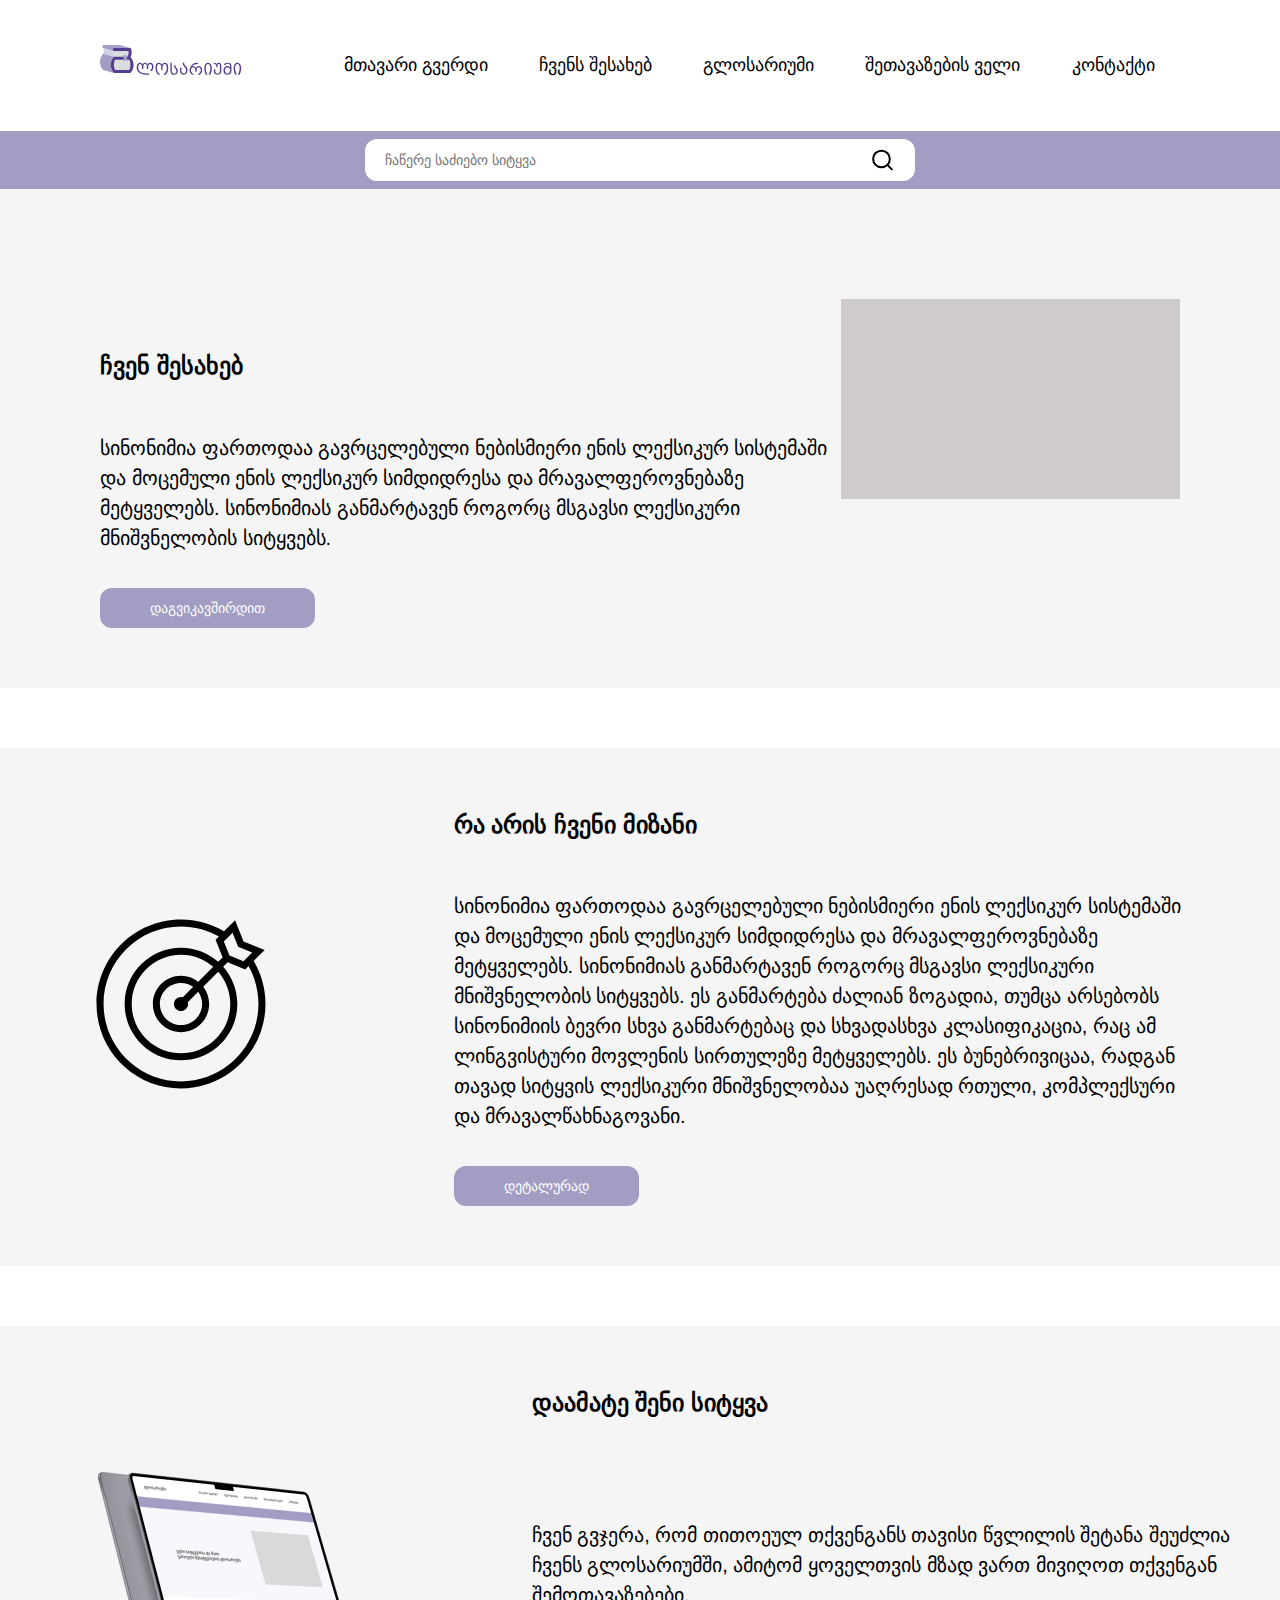
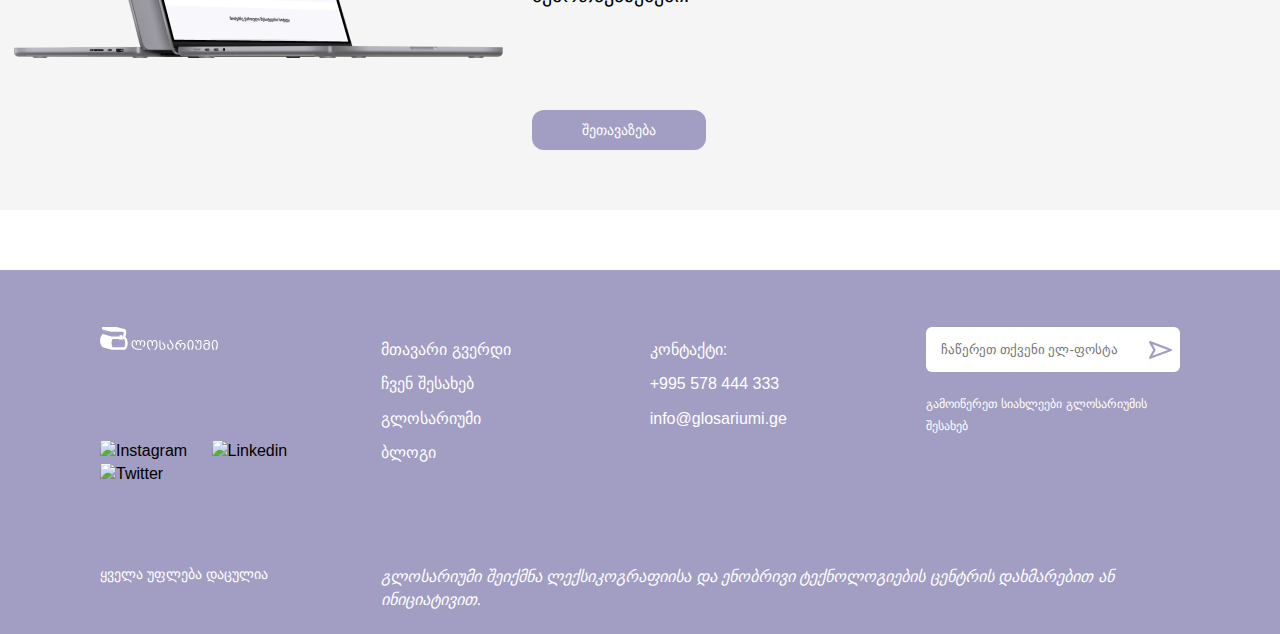
==== commit b011c081: "features/fixing-footer-added-clicks" ====
--- a/html/about_us.html
+++ b/html/about_us.html
@@ -69,8 +69,8 @@
                 <div class="targets__right__text text">
                     სინონიმია ფართოდაა გავრცელებული ნებისმიერი ენის ლექსიკურ სისტემაში და მოცემული ენის ლექსიკურ სიმდიდრესა და მრავალფეროვნებაზე მეტყველებს. სინონიმიას განმარტავენ როგორც მსგავსი ლექსიკური მნიშვნელობის სიტყვებს. ეს განმარტება ძალიან ზოგადია, თუმცა არსებობს სინონიმიის ბევრი სხვა განმარტებაც და სხვადასხვა კლასიფიკაცია, რაც ამ ლინგვისტური მოვლენის სირთულეზე მეტყველებს. ეს ბუნებრივიცაა, რადგან თავად სიტყვის ლექსიკური მნიშვნელობაა უაღრესად რთული, კომპლექსური და მრავალწახნაგოვანი.            
                 </div>
-                <div class="info__text__more more">
-                    <a href="#">ნახე მეტი...</a>
+                <div class="targets__right__button button">
+                    <button><a href="#">დეტალურად</a></button>
                 </div>
             </div>
         </div>
@@ -107,6 +107,10 @@
                             <a href="#"><img src="../images/icons/Linkedin.svg" alt="Linkedin"></a>
                             <a href="#"><img src="../images/icons/Twitter.svg" alt="Twitter"></a>
                         </div>
+                        <div class="footer__by__responsive">
+                            <p>გლოსარიუმი შეიქმნა ლექსიკოგრაფიისა და ენობრივი ტექნოლოგიების ცენტრის დახმარებით ან ინიციატივით. 
+                            </p>
+                        </div>
                         <div class="footer__first__rights">
                             <p>ყველა უფლება დაცულია</p>
                         </div>
@@ -124,13 +128,18 @@
                                 <a href="#"><li>+995 578 444 333</li></a>
                                 <a href="#"><li>info@glosariumi.ge</li></a>
                             </ul>
-                            <div class="footer__input">
+                            <div class="footer__input footer__input__first">
                                 <input type="email" placeholder="ჩაწერეთ თქვენი ელ-ფოსტა">
                                 <a href="#">გამოიწერეთ სიახლეები გლოსარიუმის შესახებ</a>
                                 <img src="../images/icons/email-send.svg">
                             </div>
                         </div>
-                        <div class="footer__by">
+                        <div class="footer__input footer__input__second">
+                            <input type="email" placeholder="ჩაწერეთ თქვენი ელ-ფოსტა">
+                            <a href="#">გამოიწერეთ სიახლეები გლოსარიუმის შესახებ</a>
+                            <img src="../images/icons/email-send.svg">
+                        </div>
+                        <div class="footer__by footer__by__normal">
                             <p>გლოსარიუმი შეიქმნა ლექსიკოგრაფიისა და ენობრივი ტექნოლოგიების ცენტრის დახმარებით ან ინიციატივით. 
                             </p>
                         </div>
--- a/css/style.css
+++ b/css/style.css
@@ -1 +1 @@
-@import"https://free.bboxtype.com/embedfonts/?family=FiraGO:400,500";*,*::before,*::after{margin:0;padding:0;-webkit-box-sizing:border-box;box-sizing:border-box}html,body,div,span,applet,object,iframe,h1,h2,h3,h4,h5,h6,p,blockquote,pre,a,abbr,acronym,address,big,cite,code,del,dfn,em,img,ins,kbd,q,s,samp,small,strike,strong,sub,sup,tt,var,b,u,i,center,dl,dt,dd,ol,ul,li,fieldset,form,label,legend,table,caption,tbody,tfoot,thead,tr,th,td,article,aside,canvas,details,embed,figure,figcaption,footer,header,hgroup,menu,nav,output,ruby,section,summary,time,mark,audio,video{margin:0;padding:0;border:0;font-size:100%;font:inherit;vertical-align:baseline;text-decoration:none}article,aside,details,figcaption,figure,footer,header,hgroup,menu,nav,section{display:block}body{line-height:1}ol,ul{list-style:none}blockquote,q{quotes:none}blockquote:before,blockquote:after,q:before,q:after{content:"";content:none}table{border-collapse:collapse;border-spacing:0}html,body{position:relative;overflow-x:hidden;line-height:1.4}*{font-family:"FiraGO",sans-serif !important}.burger-active{display:block}.container{width:100%;max-width:1348px;margin:0 auto}a{color:#000}.title{padding-top:50px;margin-bottom:50px;font-size:26px;font-weight:bold;line-height:1.4;font-family:"FiraGO",sans-serif}.title h3{text-align:center}@media(max-width: 960px){.title h3{font-size:16px}}@media(max-width: 476px){.title h3{width:80%;display:block;margin:0 auto;font-size:.8em}}.full-dictionary{padding:47px 0;font-size:18px;font-style:italic}@media(max-width: 960px){.full-dictionary{font-style:normal;font-size:16px}}@media(max-width: 476px){.full-dictionary{font-size:12px;text-align:center}}.full-dictionary a{position:relative;display:block;width:200px;margin:0 auto}.full-dictionary a::after{content:" ";display:block;background:url("../images/icons/arrowright.svg") no-repeat;width:24px;height:24px;cursor:pointer;position:absolute;top:-2px;right:-7px}@media(max-width: 960px){.full-dictionary a::after{top:-3px;right:15px}}@media(max-width: 476px){.full-dictionary a::after{top:-6px}}.header{padding:45px 0;color:#000}@media(max-width: 960px){.header{padding:16px 20px}}.header__inner{display:-webkit-box;display:-ms-flexbox;display:flex;-webkit-box-pack:justify;-ms-flex-pack:justify;justify-content:space-between}@media(max-width: 960px){.header__inner{-webkit-box-pack:start;-ms-flex-pack:start;justify-content:flex-start;-webkit-box-align:center;-ms-flex-align:center;align-items:center}}.header__logo{display:none;font-size:26px}@media(max-width: 960px){.header__logo{display:block;font-size:16px;margin:0 auto}}@media(max-width: 960px){.header__logo-text{width:75px}}.header__logo-text img{width:150px}@media(max-width: 960px){.header__logo-text img{width:100%}}.header__burger{display:none;cursor:pointer}@media(max-width: 960px){.header__burger{display:block;margin-left:50px}}.header__nav{display:-webkit-box;display:-ms-flexbox;display:flex;-webkit-box-align:center;-ms-flex-align:center;align-items:center}.header__nav a{margin:0 25.5px;font-size:18px}@media(max-width: 960px){.header__nav{display:none}}@media(max-width: 960px){.header__nav.burger-active{z-index:10;display:block;width:35%;position:absolute;top:58.5px;right:0;padding-left:15px;background:#fff;border-bottom-left-radius:8px;-webkit-box-shadow:4px 2px 6px 2px rgba(222,222,222,.25);box-shadow:4px 2px 6px 2px rgba(222,222,222,.25)}.header__nav.burger-active li{font-size:10px;position:relative;margin-right:15px;margin-top:5px}.header__nav.burger-active li::after{content:" ";display:block;position:absolute;bottom:-100%;left:0;background-color:#eee;width:110%;height:1px}.header__nav.burger-active li.last::after{content:" ";display:none}.header__nav.burger-active li.active{margin-top:0}}.search-secondary{background:#a29dc2;padding:8px 0}.search-secondary__input{width:550px;position:relative;margin:0 auto}@media(max-width: 960px){.search-secondary__input{width:80%}}.search-secondary__input img{position:absolute;top:50%;right:20px;-webkit-transform:translateY(-50%);transform:translateY(-50%);cursor:pointer}.search-secondary__input input{width:100%;padding:13px 50px 13px 20px;border:none;border-radius:12px;background-color:#f8f8fc;font-size:14px;background:#fff}.search-secondary__input input[type=search]::-webkit-search-decoration,.search-secondary__input input[type=search]::-webkit-search-cancel-button,.search-secondary__input input[type=search]::-webkit-search-results-button,.search-secondary__input input[type=search]::-webkit-search-results-decoration{display:none}.footer{margin-top:60px;padding:57px 0 23px 0;background:#a29dc2;color:#fff}@media(max-width: 960px){.footer{margin-top:10px;padding:12px 15px}}.footer__first-row{display:-webkit-box;display:-ms-flexbox;display:flex;-webkit-box-pack:justify;-ms-flex-pack:justify;justify-content:space-between}@media(max-width: 960px){.footer__first{margin-right:15px}}.footer__first__logo img{width:120px}@media(max-width: 960px){.footer__first__logo img{width:100%;margin-top:12px}}.footer__first__socials{margin:80px 0}@media(max-width: 960px){.footer__first__socials{display:-webkit-box;display:-ms-flexbox;display:flex;margin:50px 0}}.footer__first__socials img{margin-right:20px}@media(max-width: 960px){.footer__first__socials img{display:-webkit-box;display:-ms-flexbox;display:flex;margin-right:10px;width:15px}}.footer__first__rights{font-size:14px}@media(max-width: 960px){.footer__first__rights{font-size:8px}}.footer__second__uls{display:-webkit-box;display:-ms-flexbox;display:flex;-webkit-box-pack:justify;-ms-flex-pack:justify;justify-content:space-between}@media(max-width: 960px){.footer__second__uls{font-size:10px}}.footer__second__uls ul li{margin:12px 0;font-size:16px}@media(max-width: 960px){.footer__second__uls ul li{font-size:10px}}.footer__second__uls ul a{color:#fff}.footer__input{width:254px;position:relative}@media(max-width: 960px){.footer__input{width:120px;margin-left:10px}}.footer__input input{display:block;width:100%;padding:15px;border-radius:6px;border:none;margin-bottom:20px;padding-right:36px}@media(max-width: 960px){.footer__input input{font-size:7px;margin-bottom:10px;width:100%;padding-right:30px}}.footer__input a{font-size:12px;color:#fff}@media(max-width: 960px){.footer__input a{font-size:7px}}.footer__input img{width:23px;position:absolute;top:14.5px;right:8px;cursor:pointer}@media(max-width: 960px){.footer__input img{width:17px;position:absolute;top:12.5px;right:8px;background:#fff}}.footer__by{margin-top:90px;font-style:italic}@media(max-width: 960px){.footer__by{font-size:10px;margin-top:40px;width:100%}}.error{display:-webkit-box;display:-ms-flexbox;display:flex;-webkit-box-pack:center;-ms-flex-pack:center;justify-content:center;margin:100px 0}.error img{width:80%}.purple-box{width:100%;height:60px;background-color:#a29dc2}@media(max-width: 960px){.purple-box{height:30px}}.main{background:#f8f8fc}.main__inner{display:-webkit-box;display:-ms-flexbox;display:flex;-webkit-box-pack:justify;-ms-flex-pack:justify;justify-content:space-between;padding:95px}@media(max-width: 960px){.main__inner{-webkit-box-orient:vertical;-webkit-box-direction:normal;-ms-flex-direction:column;flex-direction:column;padding:15px 0;width:300px;text-align:center}}.main__title{margin-top:160px}@media(max-width: 960px){.main__title{margin-top:0;margin-bottom:24px;font-size:12px}}.main__title p{font-size:26px}@media(max-width: 960px){.main__title p{width:100%;font-size:15px}}@media(max-width: 476px){.main__title p{font-size:12px}}.main__cover{width:500px;height:327px;background:#cfcbcb}@media(max-width: 960px){.main__cover{width:255px;height:155px;margin:0 auto;border-radius:24px}}.search{margin:50px 0;padding-bottom:23px;background-color:#f8f8fc}@media(max-width: 960px){.search{margin:10px 0}}.search__title{padding-top:50px;margin-bottom:100px;font-size:26px;font-weight:bold}@media(max-width: 960px){.search__title{padding-top:25px;margin-bottom:45px}}.search__title h3{text-align:center}.search__input{width:893px;position:relative;margin:0 auto}@media(max-width: 960px){.search__input{width:70%}}.search__input img{position:absolute;top:50%;left:30px;-webkit-transform:translateY(-50%);transform:translateY(-50%);cursor:pointer}@media(max-width: 960px){.search__input img{width:23px;height:23px}}.search__input input{width:100%;padding:33px 50px 33px 113px;border:1px solid #000;border-radius:24px;background-color:#f8f8fc;font-size:18px}@media(max-width: 960px){.search__input input{padding:12px 30px 12px 73px;font-size:14px}}.search__alphabet{margin-top:100px;padding:23px;background:#fff;border-radius:24px;-webkit-box-shadow:0px 4px 4px 0px rgba(207,203,203,.2509803922);box-shadow:0px 4px 4px 0px rgba(207,203,203,.2509803922);font-size:26px;display:-webkit-box;display:-ms-flexbox;display:flex;-webkit-box-pack:justify;-ms-flex-pack:justify;justify-content:space-between}@media(max-width: 1200px){.search__alphabet{margin:0 8px;margin-top:45px;padding:8px;font-size:12px}}.search__alphabet span{cursor:pointer;padding:0 10px}@media(max-width: 960px){.search__alphabet span{padding:0 3px}}@media(max-width: 476px){.search__alphabet span{padding:0 1px}}.info{padding:60px 0;margin-bottom:60px;background-color:#f8f8fc}@media(max-width: 960px){.info{position:relative;padding-left:35px;padding-right:35px;margin-bottom:10px}}.info__inner{display:-webkit-box;display:-ms-flexbox;display:flex}@media(max-width: 960px){.info__inner{-webkit-box-pack:justify;-ms-flex-pack:justify;justify-content:space-between}}.info__cover{width:402px;height:211px;background:#cfcbcb;border-radius:24px}@media(max-width: 960px){.info__cover{width:180px;height:140px;margin-top:40px}}@media(max-width: 476px){.info__cover{width:120px;height:90px}}.info__text{margin-left:144px}@media(max-width: 960px){.info__text{margin:0;width:50%}}.info__text__title{width:535px;font-size:24px;font-weight:bold;padding-top:0;margin-bottom:0}@media(max-width: 960px){.info__text__title{width:95%;font-size:16px;position:absolute;top:25px;left:50%;-webkit-transform:translateX(-50%);transform:translateX(-50%);text-align:center}}.info__text__p{width:677px;margin:77px 0 54px 0;font-size:20px;line-height:24px}@media(max-width: 960px){.info__text__p{width:100%;font-size:14px;margin:20px 0;margin-top:40px}}@media(max-width: 560px){.info__text__p{font-size:10px}}@media(max-width: 476px){.info__text__p{font-size:7px;line-height:3}}.info__text__more{font-size:16px;font-style:italic}@media(max-width: 960px){.info__text__more{font-size:14px;font-style:normal;text-decoration:underline}}@media(max-width: 476px){.info__text__more{font-size:10px}}.info__text__more a{position:relative;float:right}@media(max-width: 960px){.info__text__more a{float:left}}.info__text__more a::after{content:" ";display:block;background:url("../images/icons/arrowright.svg") no-repeat;width:24px;height:24px;cursor:pointer;position:absolute;top:-4.1px;left:90px}@media(max-width: 560px){.info__text__more a::after{top:-3.9px;left:90px}}@media(max-width: 476px){.info__text__more a::after{top:-6.2px;left:52px;width:20px;height:20px}}.daily-word{margin-bottom:60px;background-color:#f8f8fc;position:relative}@media(max-width: 960px){.daily-word{margin-bottom:10px}}@media(max-width: 960px){.daily-word__inner{padding:0 50px}}@media(max-width: 476px){.daily-word__title{margin-bottom:65px}}.daily-word__wrapper{display:-webkit-box;display:-ms-flexbox;display:flex;-ms-flex-pack:distribute;justify-content:space-around}.daily-word__wrapper--box{width:340px !important;padding:40px;background:#fff;border-radius:24px}@media(max-width: 960px){.daily-word__wrapper--box{width:50% !important;padding:20px;padding-left:16px;font-size:14px}}.daily-word__wrapper--box-content{display:-webkit-box;display:-ms-flexbox;display:flex;-webkit-box-pack:justify;-ms-flex-pack:justify;justify-content:space-between;-webkit-box-align:center;-ms-flex-align:center;align-items:center}.daily-word__wrapper--box-content span{font-size:24px}@media(max-width: 960px){.daily-word__wrapper--box-content span{font-size:14px}}@media(max-width: 476px){.daily-word__wrapper--box-content span{font-size:10px;margin:0 5px}}.daily-word__wrapper--box-content:nth-child(2){margin-top:60px}.daily-word__wrapper--box-content img{cursor:pointer}@media(max-width: 960px){.daily-word__wrapper--box-content img{width:14px}}.similar-word{background:#f8f8fc}.similar-word__wrapper{display:-webkit-box;display:-ms-flexbox;display:flex;-ms-flex-pack:distribute;justify-content:space-around}.similar-word__right--box{position:relative;cursor:move}.similar-word__right--box img{position:absolute;top:50%;left:-50px;-webkit-transform:translateY(-50%);transform:translateY(-50%)}@media(max-width: 960px){.similar-word__right--box img{width:25px;height:25px;left:-28px}}.similar-word--box{width:417px;padding:20px 13px;text-align:center;background:#fff;-webkit-box-shadow:0px 4px 4px 0px rgba(207,203,203,.2509803922);box-shadow:0px 4px 4px 0px rgba(207,203,203,.2509803922);border-radius:24px}@media(max-width: 960px){.similar-word--box{width:200px;padding:10px 7px;font-size:13px}}@media(max-width: 476px){.similar-word--box{width:150px;padding:10px 7px;font-size:10px}}.similar-word--box:nth-child(2){margin:30px 0}@media(max-width: 960px){.first{margin-left:55%}}.second{margin:0 40px}.swiper-button{background-repeat:no-repeat;background-size:cover}.swiper-button-prev::after{content:"";position:absolute;width:20px;height:20px}.swiper-button-prev::after{background:url("../images/icons/swiper-arrow-left.svg") no-repeat center center/cover;left:-80px}.swiper-button-next::after{content:"";position:absolute;width:20px;height:20px}.swiper-button-next::after{background:url("../images/icons/swiper-arrow-right.svg") no-repeat center center/cover;top:8px;width:30px;height:30px}#controls{position:absolute;top:80px;right:0}@media(max-width: 476px){#controls{top:90px}}.swiper-button-next::after,.swiper-button-prev::after{content:""}.title{color:#000;font-weight:bold;font-size:24px}@media(max-width: 960px){.title{font-size:16px}}@media(max-width: 476px){.title{font-size:14px}}.text{color:#000;font-size:20px}@media(max-width: 960px){.text{font-size:10px;word-spacing:1px;margin:10px 0 30px 0}}@media(max-width: 476px){.text{font-size:7px}}.button button{display:block;background:#a29dc2;padding:12px 30px;border-radius:12px;border:none;font-size:14px}.button button a{color:#fff;font-family:"FiraGO",sans-serif}.more a::after{top:2.8px;left:85px}@media(max-width: 960px){.more a::after{top:-2.3px;left:75px}}.about-us{background-color:#f5f5f5}.about-us__inner{padding:60px 0;display:-webkit-box;display:-ms-flexbox;display:flex;-webkit-box-pack:justify;-ms-flex-pack:justify;justify-content:space-between}@media(max-width: 960px){.about-us__inner{width:100%;padding:60px 40px}}.about-us__left{margin-top:50px;width:734px;line-height:30px}@media(max-width: 960px){.about-us__left{width:70%;line-height:20px;margin-right:30px;margin-top:0}}@media(max-width: 960px){.about-us__left__title{padding-top:0;margin-bottom:10px}}.about-us__left__text{margin:35px 0}@media(max-width: 960px){.about-us__left__text{width:100%;margin:10px 0}}.about-us__left__button{margin-top:20px}@media(max-width: 960px){.about-us__left__button button{font-size:10px;padding:10px 20px}}@media(max-width: 476px){.about-us__left__button button{padding:8px 18px;font-size:9px}}.about-us__right__img{margin-top:50px}@media(max-width: 960px){.about-us__right__img{margin-top:0}}.about-us__right__img .img{width:339px;height:200px;background:#cfcbcb}@media(max-width: 960px){.about-us__right__img .img{width:175px;height:130px}}.targets{margin-top:60px;background-color:#f5f5f5}.targets__inner{padding:60px 0;display:-webkit-box;display:-ms-flexbox;display:flex;-ms-flex-pack:distribute;justify-content:space-around;-webkit-box-align:center;-ms-flex-align:center;align-items:center}@media(max-width: 960px){.targets{margin-top:10px}}@media(max-width: 960px){.targets__inner{padding:0 40px}}@media(max-width: 960px){.targets__left img{width:90px;height:90px}}.targets__right{width:734px;line-height:30px}@media(max-width: 960px){.targets__right{margin-left:40px;padding:25px 0;line-height:20px}}.targets__right__title{padding:0}@media(max-width: 960px){.targets__right__title{margin-bottom:10px}}.targets__right__text{margin:35px 0}@media(max-width: 960px){.targets__right__text{margin:15px 0}}.targets__right__button{margin-top:20px}.add-word{margin-top:60px;background-color:#f5f5f5}.add-word__inner{padding:60px 0;display:-webkit-box;display:-ms-flexbox;display:flex;-ms-flex-pack:distribute;justify-content:space-around;-webkit-box-align:center;-ms-flex-align:center;align-items:center}@media(max-width: 960px){.add-word{margin-top:10px}}@media(max-width: 960px){.add-word__inner{padding:15px 40px}}@media(max-width: 960px){.add-word__left img{width:150px}}.add-word__right{width:734px;line-height:30px}@media(max-width: 960px){.add-word__right{width:auto;margin-left:40px;padding:25px 0;line-height:20px}}.add-word__right__title{padding:0}@media(max-width: 960px){.add-word__right__title{margin-bottom:10px}}.add-word__right__text{margin:100px 0}@media(max-width: 960px){.add-word__right__text{margin:20px 0 30px}}@media(max-width: 960px){.add-word__right__button button{font-size:10px;padding:10px 20px}}@media(max-width: 476px){.add-word__right__button button{padding:8px 18px;font-size:9px}}.glosarium-alphabet{background:rgba(222,219,238,.2);padding:90px 0 110px;text-align:center}@media(max-width: 960px){.glosarium-alphabet{padding:60px 0}}.glosarium-alphabet__heading{font-size:26px}.glosarium-alphabet .search__alphabet{margin-top:90px}@media(max-width: 960px){.glosarium-alphabet .search__alphabet{margin-top:50px}}.glosarium-words{background:rgba(222,219,238,.2)}.glosarium-words__wrapper{position:relative;display:-webkit-box;display:-ms-flexbox;display:flex;-webkit-box-pack:justify;-ms-flex-pack:justify;justify-content:space-between}@media(max-width: 476px){.glosarium-words .flex{gap:9px !important}}.glosarium-words__list{margin-top:100px;display:-webkit-box;display:-ms-flexbox;display:flex;-webkit-box-orient:vertical;-webkit-box-direction:normal;-ms-flex-direction:column;flex-direction:column;-webkit-box-align:center;-ms-flex-align:center;align-items:center;gap:16px;width:45%;padding:0 20px}.glosarium-words__list li{background:#fff;-webkit-box-shadow:0px 4px 4px rgba(207,203,203,.25);box-shadow:0px 4px 4px rgba(207,203,203,.25);border-radius:24px}.glosarium-words__heading-wrapper{position:absolute;left:50%;-webkit-transform:translateX(-50%);transform:translateX(-50%);width:100%;display:-webkit-box;display:-ms-flexbox;display:flex;-webkit-box-pack:justify;-ms-flex-pack:justify;justify-content:space-between;font-size:26px;padding:0 15%}@media(max-width: 768px){.glosarium-words__heading-wrapper{font-size:12px}}.glosarium-words .first-list-item{position:relative}.glosarium-words .first-list-item::before{content:"ა";position:absolute;top:-60px;left:110%;font-size:40px}.glosarium-words__list-item{padding:21px 0;display:-webkit-box;display:-ms-flexbox;display:flex;-webkit-box-align:center;-ms-flex-align:center;align-items:center;-ms-flex-pack:distribute;justify-content:space-around;font-size:24px;width:100%}@media(max-width: 960px){.glosarium-words__list-item p{font-size:11px}.glosarium-words__list-item img{max-width:12px}}@media(max-width: 476px){.glosarium-words__list-item{padding:10px 0}}.glosarium-words .flex{display:-webkit-box;display:-ms-flexbox;display:flex;-webkit-box-align:center;-ms-flex-align:center;align-items:center;gap:32px}.pagination{margin-top:140px;text-align:center;padding-bottom:100px}@media(max-width: 960px){.pagination{margin-top:50px;padding-bottom:50px}}.not-found__inner{display:-webkit-box;display:-ms-flexbox;display:flex;-webkit-box-orient:vertical;-webkit-box-direction:normal;-ms-flex-direction:column;flex-direction:column;-webkit-box-align:center;-ms-flex-align:center;align-items:center}.not-found__img{margin:100px 0}@media(max-width: 960px){.not-found__img{margin:50px 0;display:-webkit-box;display:-ms-flexbox;display:flex;-webkit-box-pack:center;-ms-flex-pack:center;justify-content:center}}@media(max-width: 960px){.not-found__img img{width:80%}}.not-found__title{width:60%;text-align:center}@media(max-width: 960px){.not-found__title{width:80%;font-size:.8em;margin:0 !important;padding:0}}.not-found__pen{margin:50px 0}@media(max-width: 960px){.not-found__pen img{width:75%}}.add-word-form form label{font-size:14px;color:#393939}@media(max-width: 575px){.add-word-form form label{font-size:10px}}.add-word-form__wrapper{display:-webkit-box;display:-ms-flexbox;display:flex;-ms-flex-pack:distribute;justify-content:space-around}@media(max-width: 960px){.add-word-form__wrapper{-webkit-box-pack:justify;-ms-flex-pack:justify;justify-content:space-between;padding:0 50px}}@media(max-width: 575px){.add-word-form__wrapper{padding:0 20px}}@media(max-width: 575px){.add-word-form__left{margin-right:15px;margin-left:15px}}.add-word-form__left input{width:326px;height:50px;background:rgba(222,219,238,.2);border:1px solid rgba(203,201,215,.2);border-radius:12px;margin-top:10px}@media(max-width: 960px){.add-word-form__left input{width:100%}}.add-word-form__left__name div{position:relative}.add-word-form__left__name div img{position:absolute;top:65%;left:17px;-webkit-transform:translateY(-65%);transform:translateY(-65%);cursor:pointer}@media(max-width: 960px){.add-word-form__left__name div img{width:15px;left:10px}}.add-word-form__left__name div input{padding-left:50px;font-family:"FiraGO",sans-serif}@media(max-width: 960px){.add-word-form__left__name div input{padding-left:35px}}.add-word-form__left__mail{margin:35px 0}.add-word-form__left__mail div{position:relative}.add-word-form__left__mail div img{position:absolute;top:65%;left:17px;-webkit-transform:translateY(-65%);transform:translateY(-65%);cursor:pointer}@media(max-width: 960px){.add-word-form__left__mail div img{width:15px;left:10px}}.add-word-form__left__mail div input{padding-left:50px;font-family:"FiraGO",sans-serif}@media(max-width: 960px){.add-word-form__left__mail div input{padding-left:35px}}.add-word-form__left__phone div{position:relative}.add-word-form__left__phone div img{position:absolute;top:65%;left:17px;-webkit-transform:translateY(-65%);transform:translateY(-65%);cursor:pointer}@media(max-width: 960px){.add-word-form__left__phone div img{width:15px;left:10px}}.add-word-form__left__phone div input{padding-left:50px;font-family:"FiraGO",sans-serif}@media(max-width: 960px){.add-word-form__left__phone div input{padding-left:35px}}.add-word-form__right textarea{width:400px;height:100px;background:rgba(222,219,238,.2);border:1px solid rgba(203,201,215,.2);border-radius:12px;margin-top:10px;padding:20px;font-size:16px;resize:none}@media(max-width: 960px){.add-word-form__right textarea{width:200px}}.add-word-form__right__georgian-word{margin-top:47px}.add-word-form .submit{display:-webkit-box;display:-ms-flexbox;display:flex;-webkit-box-pack:center;-ms-flex-pack:center;justify-content:center;margin:150px 0;-webkit-filter:drop-shadow(2px 2px 6px rgba(132, 132, 132, 0.37));filter:drop-shadow(2px 2px 6px rgba(132, 132, 132, 0.37))}@media(max-width: 960px){.add-word-form .submit{margin:65px 0}}.add-word-form .submit button{cursor:pointer;padding:14px 90px}@media(max-width: 960px){.add-word-form .submit button{padding:9px 50px;font-size:.7em}}.contact-section{margin:120px 0}@media(max-width: 1024px){.contact-section{padding:0 20px;margin:10px 0}}.contact-section .contact-us{display:none;text-align:center;margin:15px 0;font-size:14px}.contact-section .contact-us p{margin-top:5px;font-size:12px}@media(max-width: 1024px){.contact-section .contact-us{display:block}}.contact-section__grid{display:grid;grid-template-columns:1fr 60%;padding:0 .5rem;background-color:rgba(222,219,238,.2);border-radius:12px;padding-left:0}@media(max-width: 1024px){.contact-section__grid{grid-template-columns:1fr;padding:0}}.contact-section__info{padding:70px 60px;background-color:#a29dc2;color:#fff;border-radius:12px}@media(max-width: 1024px){.contact-section__info{padding:30px 1rem}}.contact-section__info h2{margin-bottom:1rem;font-size:24px}.contact-section__info-contact{margin-bottom:110px}@media(max-width: 1024px){.contact-section__info-contact{display:none}}.contact-section__info-details{display:-webkit-box;display:-ms-flexbox;display:flex;-webkit-box-orient:vertical;-webkit-box-direction:normal;-ms-flex-direction:column;flex-direction:column;-webkit-box-pack:center;-ms-flex-pack:center;justify-content:center;gap:50px;width:100%}@media(max-width: 1024px){.contact-section__info-details{margin-top:0;-webkit-box-orient:horizontal;-webkit-box-direction:normal;-ms-flex-direction:row;flex-direction:row;-webkit-box-pack:justify;-ms-flex-pack:justify;justify-content:space-between;-webkit-box-align:start;-ms-flex-align:start;align-items:flex-start;gap:10px;font-size:12px}}.contact-section__info-details-item{display:-webkit-box;display:-ms-flexbox;display:flex;-webkit-box-align:center;-ms-flex-align:center;align-items:center;gap:1rem;max-width:300px}@media(max-width: 1024px){.contact-section__info-details-item{-webkit-box-orient:vertical;-webkit-box-direction:normal;-ms-flex-direction:column;flex-direction:column;text-align:center;max-width:118px}}.contact-section__form{padding:70px 60px;display:-webkit-box;display:-ms-flexbox;display:flex;-ms-flex-wrap:wrap;flex-wrap:wrap}@media(max-width: 1024px){.contact-section__form{padding:70px 20px;padding-bottom:0}}.contact-section__form-wrapper{width:100%;display:grid;grid-template-columns:50% 50%;-webkit-column-gap:5%;-moz-column-gap:5%;column-gap:5%;row-gap:10%}.contact-section__form-field label{font-size:14px}@media(max-width: 960px){.contact-section__form-field label{font-size:11px;font-family:"FiraGO",sans-serif}}.contact-section__form-field div{margin-top:10px;position:relative}.contact-section__form-field div img{position:absolute;left:.5rem;top:50%;-webkit-transform:translateY(-50%);transform:translateY(-50%)}.contact-section__form-field input{padding-left:2.2rem;width:100%;height:50px;border-radius:12px;outline:none;border:1px solid #393939;font-size:24px}@media(max-width: 1024px){.contact-section__form-field input{width:90%}}.contact-section__form-textarea{width:90%;margin:40px 0}@media(max-width: 1024px){.contact-section__form-textarea{width:100%}}.contact-section__form-textarea label{font-size:14px}@media(max-width: 960px){.contact-section__form-textarea label{font-size:11px;font-family:"FiraGO",sans-serif}}.contact-section__form-textarea textarea{width:100%;margin-top:10px;resize:none;outline:none;border:1px solid #393939;border-radius:12px;padding:1rem}.contact-section__form-button{margin:0 auto}@media(max-width: 1024px){.contact-section__form-button{padding-bottom:45px}}.contact-section__form-button button{cursor:pointer;padding:15px 80px;color:#fff}@media(max-width: 1024px){.contact-section__form-button button{padding:10px 50px;font-size:12px}}.not-found__new-img{margin-top:0}.not-found__title{margin:125px 0 55px 0;font-weight:bold}@media(max-width: 960px){.not-found__title{margin:35px 0}}.not-found__title h2{font-size:26px;margin-bottom:20px}@media(max-width: 960px){.not-found__title h2{font-size:18px}}.not-found__title h5{font-size:20px}@media(max-width: 960px){.not-found__title h5{font-size:14px}}+*,*::before,*::after{margin:0;padding:0;-webkit-box-sizing:border-box;box-sizing:border-box}html,body,div,span,applet,object,iframe,h1,h2,h3,h4,h5,h6,p,blockquote,pre,a,abbr,acronym,address,big,cite,code,del,dfn,em,img,ins,kbd,q,s,samp,small,strike,strong,sub,sup,tt,var,b,u,i,center,dl,dt,dd,ol,ul,li,fieldset,form,label,legend,table,caption,tbody,tfoot,thead,tr,th,td,article,aside,canvas,details,embed,figure,figcaption,footer,header,hgroup,menu,nav,output,ruby,section,summary,time,mark,audio,video{margin:0;padding:0;border:0;font-size:100%;font:inherit;vertical-align:baseline;text-decoration:none}article,aside,details,figcaption,figure,footer,header,hgroup,menu,nav,section{display:block}body{line-height:1}ol,ul{list-style:none}blockquote,q{quotes:none}blockquote:before,blockquote:after,q:before,q:after{content:"";content:none}table{border-collapse:collapse;border-spacing:0}html,body{position:relative;overflow-x:hidden;line-height:1.4}*{font-family:"FiraGO",sans-serif !important}.burger-active{display:block}.container{width:100%;max-width:1440px;margin:0 auto;padding:0 100px}@media(max-width: 1200px){.container{padding:0 20px}}a{color:#000}.title{padding-top:50px;margin-bottom:50px;font-size:26px;font-weight:bold;line-height:1.4;font-family:"FiraGO",sans-serif}.title h3{text-align:center}@media(max-width: 960px){.title h3{font-size:16px}}@media(max-width: 476px){.title h3{width:80%;display:block;margin:0 auto;font-size:.8em}}.full-dictionary{padding:47px 0;font-size:18px;font-style:italic}@media(max-width: 960px){.full-dictionary{font-style:normal;font-size:16px}}@media(max-width: 476px){.full-dictionary{font-size:12px;text-align:center}}.full-dictionary a{position:relative;display:block;width:200px;margin:0 auto}.full-dictionary a::after{content:" ";display:block;background:url("../images/icons/arrowright.svg") no-repeat;width:24px;height:24px;cursor:pointer;position:absolute;top:-2px;right:-7px}@media(max-width: 960px){.full-dictionary a::after{top:-3px;right:15px}}@media(max-width: 476px){.full-dictionary a::after{top:-6px}}.header{padding:45px 0;color:#000}@media(max-width: 960px){.header{padding:16px 0}}.header__inner{display:-webkit-box;display:-ms-flexbox;display:flex;-webkit-box-pack:justify;-ms-flex-pack:justify;justify-content:space-between}@media(max-width: 960px){.header__inner{-webkit-box-pack:start;-ms-flex-pack:start;justify-content:flex-start;-webkit-box-align:center;-ms-flex-align:center;align-items:center}}.header__logo{display:none;font-size:26px}@media(max-width: 960px){.header__logo{display:block;font-size:16px;margin:0 auto}}@media(max-width: 960px){.header__logo-text{width:75px}}.header__logo-text img{width:150px}@media(max-width: 960px){.header__logo-text img{width:100%}}.header__burger{display:none;cursor:pointer}@media(max-width: 960px){.header__burger{display:block;margin-left:50px}}.header__nav{display:-webkit-box;display:-ms-flexbox;display:flex;-webkit-box-align:center;-ms-flex-align:center;align-items:center}.header__nav a{margin:0 25.5px;font-size:18px}@media(max-width: 960px){.header__nav{display:none}}@media(max-width: 960px){.header__nav.burger-active{z-index:10;display:block;width:35%;position:absolute;top:58.5px;right:0;padding-left:15px;background:#fff;border-bottom-left-radius:8px;-webkit-box-shadow:4px 2px 6px 2px rgba(222,222,222,.25);box-shadow:4px 2px 6px 2px rgba(222,222,222,.25)}.header__nav.burger-active li{font-size:10px;position:relative;margin-right:15px;margin-top:5px}.header__nav.burger-active li::after{content:" ";display:block;position:absolute;bottom:-100%;left:0;background-color:#eee;width:110%;height:1px}.header__nav.burger-active li.last::after{content:" ";display:none}.header__nav.burger-active li.active{margin-top:0}}.search-secondary{background:#a29dc2;padding:8px 0}.search-secondary__input{width:550px;position:relative;margin:0 auto}@media(max-width: 960px){.search-secondary__input{width:80%}}.search-secondary__input img{position:absolute;top:50%;right:20px;-webkit-transform:translateY(-50%);transform:translateY(-50%);cursor:pointer}.search-secondary__input input{width:100%;padding:13px 50px 13px 20px;border:none;border-radius:12px;background-color:#f8f8fc;font-size:14px;background:#fff}.search-secondary__input input[type=search]::-webkit-search-decoration,.search-secondary__input input[type=search]::-webkit-search-cancel-button,.search-secondary__input input[type=search]::-webkit-search-results-button,.search-secondary__input input[type=search]::-webkit-search-results-decoration{display:none}.footer{margin-top:60px;padding:57px 0 23px 0;background:#a29dc2;color:#fff}@media(max-width: 960px){.footer{margin-top:10px;padding:12px 15px}}.footer__first-row{display:-webkit-box;display:-ms-flexbox;display:flex;-webkit-box-pack:justify;-ms-flex-pack:justify;justify-content:space-between}@media(max-width: 960px){.footer__first{margin-right:20px;width:100%}}.footer__first__logo{width:120px}.footer__first__logo img{width:100%}@media(max-width: 960px){.footer__first__logo img{width:100%;margin-top:12px}}.footer__first__socials{margin:80px 0}@media(max-width: 960px){.footer__first__socials{display:-webkit-box;display:-ms-flexbox;display:flex;margin:50px 0}}.footer__first__socials img{margin-right:20px}@media(max-width: 960px){.footer__first__socials img{display:-webkit-box;display:-ms-flexbox;display:flex;margin-right:10px;width:15px}}.footer__first__rights{font-size:14px}@media(max-width: 960px){.footer__first__rights{font-size:8px;width:50%}}@media(max-width: 960px){.footer__second{width:100%}}.footer__second__uls{display:-webkit-box;display:-ms-flexbox;display:flex;-webkit-box-pack:justify;-ms-flex-pack:justify;justify-content:space-between}.footer__second__uls ul li{margin:12px 0;font-size:16px}@media(max-width: 960px){.footer__second__uls ul li{font-size:10px}}@media(max-width: 467px){.footer__second__uls ul{margin:0 13px}}.footer__second__uls ul a{color:#fff}.footer__input{width:254px;position:relative}@media(max-width: 960px){.footer__input{width:120px;margin-left:10px}}.footer__input input{display:block;width:100%;padding:15px;border-radius:6px;border:none;margin-bottom:20px;padding-right:36px}@media(max-width: 960px){.footer__input input{font-size:7px;margin-bottom:10px;width:100%;padding-right:30px}}.footer__input a{font-size:12px;color:#fff}@media(max-width: 960px){.footer__input a{font-size:7px}}.footer__input img{width:23px;position:absolute;top:14.5px;right:8px;cursor:pointer}@media(max-width: 960px){.footer__input img{width:17px;position:absolute;top:12.5px;right:8px;background:#fff}}@media(max-width: 960px){.footer__input__first{display:none}}.footer__input__second{display:none}@media(max-width: 960px){.footer__input__second{width:60%;display:block;margin-left:0;margin-top:35px}}@media(max-width: 476px){.footer__input__second{width:100%}}.footer__by{margin-top:90px;font-style:italic}@media(max-width: 960px){.footer__by{font-size:10px;margin-top:40px;width:100%}}@media(max-width: 960px){.footer__by__normal{display:none}}.footer__by__responsive{display:none}@media(max-width: 960px){.footer__by__responsive{display:block;width:100%;font-size:10px}}.error{display:-webkit-box;display:-ms-flexbox;display:flex;-webkit-box-pack:center;-ms-flex-pack:center;justify-content:center;margin:100px 0}.error img{width:80%}.purple-box{width:100%;height:60px;background-color:#a29dc2}@media(max-width: 960px){.purple-box{height:30px}}.main{background:#f8f8fc}.main__inner{display:-webkit-box;display:-ms-flexbox;display:flex;-webkit-box-pack:justify;-ms-flex-pack:justify;justify-content:space-between;padding:95px}@media(max-width: 960px){.main__inner{-webkit-box-orient:vertical;-webkit-box-direction:normal;-ms-flex-direction:column;flex-direction:column;padding:15px 0;width:300px;text-align:center}}.main__title{margin-top:160px}@media(max-width: 960px){.main__title{margin-top:0;margin-bottom:24px;font-size:12px}}.main__title p{font-size:26px}@media(max-width: 960px){.main__title p{width:100%;font-size:15px}}@media(max-width: 476px){.main__title p{font-size:12px}}.main__cover{width:500px;height:327px;background:#cfcbcb}@media(max-width: 960px){.main__cover{width:255px;height:155px;margin:0 auto;border-radius:24px}}.search{margin:50px 0;padding-bottom:23px;background-color:#f8f8fc}@media(max-width: 960px){.search{margin:10px 0}}.search__title{padding-top:50px;margin-bottom:100px;font-size:26px;font-weight:bold}@media(max-width: 960px){.search__title{padding-top:25px;margin-bottom:45px}}.search__title h3{text-align:center}.search__input{width:893px;position:relative;margin:0 auto}@media(max-width: 960px){.search__input{width:70%}}.search__input img{position:absolute;top:50%;left:30px;-webkit-transform:translateY(-50%);transform:translateY(-50%);cursor:pointer}@media(max-width: 960px){.search__input img{width:23px;height:23px}}.search__input input{width:100%;padding:33px 50px 33px 113px;border:1px solid #000;border-radius:24px;background-color:#f8f8fc;font-size:18px}@media(max-width: 960px){.search__input input{padding:12px 30px 12px 73px;font-size:14px}}.search__alphabet{margin-top:100px;padding:23px;background:#fff;border-radius:24px;-webkit-box-shadow:0px 4px 4px 0px rgba(207,203,203,.2509803922);box-shadow:0px 4px 4px 0px rgba(207,203,203,.2509803922);font-size:26px;display:-webkit-box;display:-ms-flexbox;display:flex;-webkit-box-pack:justify;-ms-flex-pack:justify;justify-content:space-between}@media(max-width: 1200px){.search__alphabet{margin:0 8px;margin-top:45px;padding:8px;font-size:12px}}.search__alphabet span{cursor:pointer;padding:0 10px}@media(max-width: 960px){.search__alphabet span{padding:0 3px}}@media(max-width: 476px){.search__alphabet span{padding:0 1px}}.info{padding:60px 0;margin-bottom:60px;background-color:#f8f8fc}@media(max-width: 960px){.info{position:relative;padding-left:35px;padding-right:35px;margin-bottom:10px}}.info__inner{display:-webkit-box;display:-ms-flexbox;display:flex}@media(max-width: 960px){.info__inner{-webkit-box-pack:justify;-ms-flex-pack:justify;justify-content:space-between}}.info__cover{width:402px;height:211px;background:#cfcbcb;border-radius:24px}@media(max-width: 960px){.info__cover{width:180px;height:140px;margin-top:40px}}@media(max-width: 476px){.info__cover{width:120px;height:90px}}.info__text{margin-left:144px}@media(max-width: 960px){.info__text{margin:0;width:50%}}.info__text__title{width:535px;font-size:24px;font-weight:bold;padding-top:0;margin-bottom:0}@media(max-width: 960px){.info__text__title{width:95%;font-size:16px;position:absolute;top:25px;left:50%;-webkit-transform:translateX(-50%);transform:translateX(-50%);text-align:center}}.info__text__p{width:677px;margin:77px 0 54px 0;font-size:20px;line-height:24px}@media(max-width: 960px){.info__text__p{width:100%;font-size:14px;margin:20px 0;margin-top:40px}}@media(max-width: 560px){.info__text__p{font-size:10px}}@media(max-width: 476px){.info__text__p{font-size:7px;line-height:3}}.info__text__more{font-size:16px;font-style:italic}@media(max-width: 960px){.info__text__more{font-size:14px;font-style:normal;text-decoration:underline}}@media(max-width: 476px){.info__text__more{font-size:10px}}.info__text__more a{position:relative;float:right}@media(max-width: 960px){.info__text__more a{float:left}}.info__text__more a::after{content:" ";display:block;background:url("../images/icons/arrowright.svg") no-repeat;width:24px;height:24px;cursor:pointer;position:absolute;top:-4.1px;left:90px}@media(max-width: 560px){.info__text__more a::after{top:-3.9px;left:90px}}@media(max-width: 476px){.info__text__more a::after{top:-6.2px;left:52px;width:20px;height:20px}}.daily-word{margin-bottom:60px;background-color:#f8f8fc;position:relative}@media(max-width: 960px){.daily-word{margin-bottom:10px}}@media(max-width: 960px){.daily-word__inner{padding:0 50px}}@media(max-width: 476px){.daily-word__title{margin-bottom:65px}}.daily-word__wrapper{display:-webkit-box;display:-ms-flexbox;display:flex;-ms-flex-pack:distribute;justify-content:space-around}.daily-word__wrapper--box{width:340px !important;padding:40px 20px;background:#fff;border-radius:24px}@media(max-width: 960px){.daily-word__wrapper--box{width:50% !important;padding:20px;padding-left:16px;font-size:14px}}.daily-word__wrapper--box-content{display:-webkit-box;display:-ms-flexbox;display:flex;-webkit-box-pack:justify;-ms-flex-pack:justify;justify-content:space-between;-webkit-box-align:center;-ms-flex-align:center;align-items:center}.daily-word__wrapper--box-content span{font-size:24px}@media(max-width: 960px){.daily-word__wrapper--box-content span{font-size:14px}}@media(max-width: 476px){.daily-word__wrapper--box-content span{font-size:10px;margin:0 5px}}.daily-word__wrapper--box-content:nth-child(2){margin-top:60px}.daily-word__wrapper--box-content img{cursor:pointer}@media(max-width: 960px){.daily-word__wrapper--box-content img{width:14px}}.daily-word__wrapper--box-content .second-icon{margin-left:40px}.daily-word__wrapper--box-content .heart-clicked{background-image:url("../../images/icons/heart-clicked.svg")}.daily-word__wrapper--box-content .copy-clicked{background-image:url("../../images/icons/copy-clicked.svg")}.similar-word{background:#f8f8fc}.similar-word__wrapper{display:-webkit-box;display:-ms-flexbox;display:flex;-ms-flex-pack:distribute;justify-content:space-around}.similar-word__right--box{position:relative;cursor:move}.similar-word__right--box img{position:absolute;top:50%;left:-50px;-webkit-transform:translateY(-50%);transform:translateY(-50%)}@media(max-width: 960px){.similar-word__right--box img{width:25px;height:25px;left:-28px}}.similar-word--box{width:417px;padding:20px 13px;text-align:center;background:#fff;-webkit-box-shadow:0px 4px 4px 0px rgba(207,203,203,.2509803922);box-shadow:0px 4px 4px 0px rgba(207,203,203,.2509803922);border-radius:24px}@media(max-width: 960px){.similar-word--box{width:200px;padding:10px 7px;font-size:13px}}@media(max-width: 476px){.similar-word--box{width:150px;padding:10px 7px;font-size:10px}}.similar-word--box:nth-child(2){margin:30px 0}@media(max-width: 960px){.first{margin-left:55%}}.second{margin:0 40px}.swiper-button{background-repeat:no-repeat;background-size:cover}.swiper-button-prev::after{content:"";position:absolute;width:20px;height:20px}.swiper-button-prev::after{background:url("../images/icons/swiper-arrow-left.svg") no-repeat center center/cover;left:-80px}.swiper-button-next::after{content:"";position:absolute;width:20px;height:20px}.swiper-button-next::after{background:url("../images/icons/swiper-arrow-right.svg") no-repeat center center/cover;top:8px;width:30px;height:30px}#controls{position:absolute;top:80px;right:0}@media(max-width: 476px){#controls{top:90px}}.swiper-button-next::after,.swiper-button-prev::after{content:""}.title{color:#000;font-weight:bold;font-size:24px}@media(max-width: 960px){.title{font-size:16px}}@media(max-width: 476px){.title{font-size:14px}}.text{color:#000;font-size:20px}@media(max-width: 960px){.text{font-size:10px;word-spacing:1px;margin:10px 0 30px 0}}@media(max-width: 476px){.text{font-size:7px}}.button button{display:block;background:#a29dc2;padding:12px 50px;border-radius:12px;border:none;font-size:14px}.button button a{color:#fff;font-family:"FiraGO",sans-serif}.more a::after{top:2.8px;left:85px}@media(max-width: 960px){.more a::after{top:-2.3px;left:75px}}.about-us{background-color:#f5f5f5}.about-us__inner{padding-top:60px;padding-bottom:60px;display:-webkit-box;display:-ms-flexbox;display:flex;-webkit-box-pack:justify;-ms-flex-pack:justify;justify-content:space-between}@media(max-width: 960px){.about-us__inner{width:100%;padding:60px 0;-webkit-box-orient:vertical;-webkit-box-direction:reverse;-ms-flex-direction:column-reverse;flex-direction:column-reverse;-webkit-box-align:center;-ms-flex-align:center;align-items:center;text-align:center}}.about-us__left{margin-top:50px;width:734px;line-height:30px}@media(max-width: 960px){.about-us__left{width:70%;line-height:20px;margin:0}}@media(max-width: 960px){.about-us__left__title{padding-top:0;margin:15px 0}}.about-us__left__text{margin:35px 0}@media(max-width: 960px){.about-us__left__text{width:100%;margin:10px 0}}.about-us__left__button{margin-top:20px}@media(max-width: 960px){.about-us__left__button button{font-size:10px;padding:10px 20px;margin:15px auto}}@media(max-width: 476px){.about-us__left__button button{padding:8px 18px;font-size:9px}}.about-us__right__img{margin-top:50px}@media(max-width: 960px){.about-us__right__img{margin-top:0}}.about-us__right__img .img{width:339px;height:200px;background:#cfcbcb}@media(max-width: 960px){.about-us__right__img .img{width:175px;height:130px}}.targets{margin-top:60px;background-color:#f5f5f5}.targets__inner{padding:60px 0;display:-webkit-box;display:-ms-flexbox;display:flex;-ms-flex-pack:distribute;justify-content:space-around;-webkit-box-align:center;-ms-flex-align:center;align-items:center}@media(max-width: 960px){.targets__inner{-webkit-box-orient:vertical;-webkit-box-direction:normal;-ms-flex-direction:column;flex-direction:column;padding:0}}@media(max-width: 960px){.targets{margin-top:10px}}@media(max-width: 960px){.targets__inner{padding:0 40px}}@media(max-width: 960px){.targets__left img{width:90px;height:90px;margin-top:25px}}.targets__right{width:734px;line-height:30px}@media(max-width: 960px){.targets__right{width:90%;padding:25px 0;line-height:20px;text-align:center}}.targets__right__title{padding:0}@media(max-width: 960px){.targets__right__title{margin-bottom:10px}}.targets__right__text{margin:35px 0}@media(max-width: 960px){.targets__right__text{margin:15px 0}}.targets__right__button{margin-top:20px}@media(max-width: 960px){.targets__right__button button{font-size:10px;padding:10px 20px;margin:15px auto}}@media(max-width: 476px){.targets__right__button button{padding:8px 18px;font-size:9px}}.add-word{margin-top:60px;background-color:#f5f5f5}.add-word__inner{padding:60px 0;display:-webkit-box;display:-ms-flexbox;display:flex;-ms-flex-pack:distribute;justify-content:space-around;-webkit-box-align:center;-ms-flex-align:center;align-items:center}@media(max-width: 960px){.add-word__inner{-webkit-box-orient:vertical;-webkit-box-direction:normal;-ms-flex-direction:column;flex-direction:column;padding:0}}@media(max-width: 960px){.add-word{margin-top:10px}}@media(max-width: 960px){.add-word__inner{padding:15px 40px}}@media(max-width: 960px){.add-word__left img{width:150px;margin-top:25px}}.add-word__right{width:734px;line-height:30px}@media(max-width: 960px){.add-word__right{width:90%;padding:25px 0;line-height:20px;text-align:center}}.add-word__right__title{padding:0}@media(max-width: 960px){.add-word__right__title{margin-bottom:10px}}.add-word__right__text{margin:100px 0}@media(max-width: 960px){.add-word__right__text{margin:20px 0 30px}}.add-word__right__button{margin-top:20px}@media(max-width: 960px){.add-word__right__button button{font-size:10px;padding:10px 20px;margin:15px auto}}@media(max-width: 476px){.add-word__right__button button{padding:8px 18px;font-size:9px}}.glosarium-alphabet{background:rgba(222,219,238,.2);padding:90px 0 110px;text-align:center}@media(max-width: 960px){.glosarium-alphabet{padding:60px 0}}.glosarium-alphabet__heading{font-size:26px}.glosarium-alphabet .search__alphabet{margin-top:90px}@media(max-width: 960px){.glosarium-alphabet .search__alphabet{margin-top:50px}}.glosarium-words{background:rgba(222,219,238,.2)}.glosarium-words__wrapper{position:relative;display:-webkit-box;display:-ms-flexbox;display:flex;-webkit-box-pack:justify;-ms-flex-pack:justify;justify-content:space-between}@media(max-width: 476px){.glosarium-words .flex{gap:9px !important}}.glosarium-words__list{margin-top:100px;display:-webkit-box;display:-ms-flexbox;display:flex;-webkit-box-orient:vertical;-webkit-box-direction:normal;-ms-flex-direction:column;flex-direction:column;-webkit-box-align:center;-ms-flex-align:center;align-items:center;gap:16px;width:45%;padding:0 20px}.glosarium-words__list li{background:#fff;-webkit-box-shadow:0px 4px 4px rgba(207,203,203,.25);box-shadow:0px 4px 4px rgba(207,203,203,.25);border-radius:24px}.glosarium-words__heading-wrapper{position:absolute;left:50%;-webkit-transform:translateX(-50%);transform:translateX(-50%);width:100%;display:-webkit-box;display:-ms-flexbox;display:flex;-webkit-box-pack:justify;-ms-flex-pack:justify;justify-content:space-between;font-size:26px;padding:0 15%}@media(max-width: 960px){.glosarium-words__heading-wrapper{font-size:13px}}.glosarium-words .first-list-item{position:relative}.glosarium-words .first-list-item::before{content:"ა";position:absolute;top:-60px;left:110%;font-size:40px}.glosarium-words__list-item{padding:21px 0;display:-webkit-box;display:-ms-flexbox;display:flex;-webkit-box-align:center;-ms-flex-align:center;align-items:center;-ms-flex-pack:distribute;justify-content:space-around;font-size:24px;width:100%}@media(max-width: 960px){.glosarium-words__list-item p{font-size:11px}.glosarium-words__list-item img{max-width:12px}}@media(max-width: 476px){.glosarium-words__list-item{padding:10px 0}}.glosarium-words .flex{display:-webkit-box;display:-ms-flexbox;display:flex;-webkit-box-align:center;-ms-flex-align:center;align-items:center;gap:32px}.pagination{margin-top:140px;text-align:center;padding-bottom:100px}@media(max-width: 960px){.pagination{margin-top:50px;padding-bottom:50px}}.not-found__inner{display:-webkit-box;display:-ms-flexbox;display:flex;-webkit-box-orient:vertical;-webkit-box-direction:normal;-ms-flex-direction:column;flex-direction:column;-webkit-box-align:center;-ms-flex-align:center;align-items:center}.not-found__img{margin:100px 0}@media(max-width: 960px){.not-found__img{margin:50px 0;display:-webkit-box;display:-ms-flexbox;display:flex;-webkit-box-pack:center;-ms-flex-pack:center;justify-content:center}}@media(max-width: 960px){.not-found__img img{width:80%}}.not-found__title{width:60%;text-align:center;margin:0 !important}@media(max-width: 960px){.not-found__title{width:80%;font-size:.8em;padding:0}}.not-found__pen{margin:50px 0}@media(max-width: 960px){.not-found__pen img{width:75%}}.add-word-form form label{font-size:14px;color:#393939}@media(max-width: 575px){.add-word-form form label{font-size:10px}}.add-word-form__wrapper{display:-webkit-box;display:-ms-flexbox;display:flex;-ms-flex-pack:distribute;justify-content:space-around}@media(max-width: 960px){.add-word-form__wrapper{-webkit-box-pack:justify;-ms-flex-pack:justify;justify-content:space-between;padding:0 50px}}@media(max-width: 575px){.add-word-form__wrapper{padding:0 20px}}@media(max-width: 575px){.add-word-form__left{margin-right:15px;margin-left:15px}}.add-word-form__left input{width:326px;height:50px;background:rgba(222,219,238,.2);border:1px solid rgba(203,201,215,.2);border-radius:12px;margin-top:10px}@media(max-width: 960px){.add-word-form__left input{width:100%}}.add-word-form__left__name div{position:relative}.add-word-form__left__name div img{position:absolute;top:65%;left:17px;-webkit-transform:translateY(-65%);transform:translateY(-65%);cursor:pointer}@media(max-width: 960px){.add-word-form__left__name div img{width:15px;left:10px}}.add-word-form__left__name div input{padding-left:50px;font-family:"FiraGO",sans-serif}@media(max-width: 960px){.add-word-form__left__name div input{padding-left:35px}}.add-word-form__left__mail{margin:35px 0}.add-word-form__left__mail div{position:relative}.add-word-form__left__mail div img{position:absolute;top:65%;left:17px;-webkit-transform:translateY(-65%);transform:translateY(-65%);cursor:pointer}@media(max-width: 960px){.add-word-form__left__mail div img{width:15px;left:10px}}.add-word-form__left__mail div input{padding-left:50px;font-family:"FiraGO",sans-serif}@media(max-width: 960px){.add-word-form__left__mail div input{padding-left:35px}}.add-word-form__left__phone div{position:relative}.add-word-form__left__phone div img{position:absolute;top:65%;left:17px;-webkit-transform:translateY(-65%);transform:translateY(-65%);cursor:pointer}@media(max-width: 960px){.add-word-form__left__phone div img{width:15px;left:10px}}.add-word-form__left__phone div input{padding-left:50px;font-family:"FiraGO",sans-serif}@media(max-width: 960px){.add-word-form__left__phone div input{padding-left:35px}}.add-word-form__right textarea{width:400px;height:100px;background:rgba(222,219,238,.2);border:1px solid rgba(203,201,215,.2);border-radius:12px;margin-top:10px;padding:20px;font-size:16px;resize:none}@media(max-width: 960px){.add-word-form__right textarea{width:200px}}.add-word-form__right__georgian-word{margin-top:47px}.add-word-form .submit{display:-webkit-box;display:-ms-flexbox;display:flex;-webkit-box-pack:center;-ms-flex-pack:center;justify-content:center;margin:150px 0;-webkit-filter:drop-shadow(2px 2px 6px rgba(132, 132, 132, 0.37));filter:drop-shadow(2px 2px 6px rgba(132, 132, 132, 0.37))}@media(max-width: 960px){.add-word-form .submit{margin:65px 0}}.add-word-form .submit button{cursor:pointer;padding:14px 90px}@media(max-width: 960px){.add-word-form .submit button{padding:9px 50px;font-size:.7em}}.contact-section{margin:120px 0}@media(max-width: 1024px){.contact-section{padding:0 20px;margin:10px 0}}.contact-section .contact-us{display:none;text-align:center;margin:15px 0;font-size:14px}.contact-section .contact-us p{margin-top:5px;font-size:12px}@media(max-width: 1024px){.contact-section .contact-us{display:block}}.contact-section__grid{display:grid;grid-template-columns:1fr 60%;padding:0 .5rem;background-color:rgba(222,219,238,.2);border-radius:12px;padding-left:0}@media(max-width: 1024px){.contact-section__grid{grid-template-columns:1fr;padding:0}}.contact-section__info{padding:70px 60px;background-color:#a29dc2;color:#fff;border-radius:12px}@media(max-width: 1024px){.contact-section__info{padding:30px 1rem}}.contact-section__info h2{margin-bottom:1rem;font-size:24px}.contact-section__info-contact{margin-bottom:110px}@media(max-width: 1024px){.contact-section__info-contact{display:none}}.contact-section__info-details{display:-webkit-box;display:-ms-flexbox;display:flex;-webkit-box-orient:vertical;-webkit-box-direction:normal;-ms-flex-direction:column;flex-direction:column;-webkit-box-pack:center;-ms-flex-pack:center;justify-content:center;gap:50px;width:100%}@media(max-width: 1024px){.contact-section__info-details{margin-top:0;-webkit-box-orient:horizontal;-webkit-box-direction:normal;-ms-flex-direction:row;flex-direction:row;-webkit-box-pack:justify;-ms-flex-pack:justify;justify-content:space-between;-webkit-box-align:start;-ms-flex-align:start;align-items:flex-start;gap:10px;font-size:12px}}.contact-section__info-details-item{display:-webkit-box;display:-ms-flexbox;display:flex;-webkit-box-align:center;-ms-flex-align:center;align-items:center;gap:1rem;max-width:300px}@media(max-width: 1024px){.contact-section__info-details-item{-webkit-box-orient:vertical;-webkit-box-direction:normal;-ms-flex-direction:column;flex-direction:column;text-align:center;max-width:118px}}.contact-section__form{padding:70px 60px;display:-webkit-box;display:-ms-flexbox;display:flex;-ms-flex-wrap:wrap;flex-wrap:wrap}@media(max-width: 1024px){.contact-section__form{padding:70px 20px;padding-bottom:0}.contact-section__form .name{grid-area:name}.contact-section__form .email{grid-area:email}.contact-section__form .tel{grid-area:tel}.contact-section__form .tel input{width:95%;color:#fff}}.contact-section__form-wrapper{width:100%;display:grid;grid-template-columns:50% 50%;-webkit-column-gap:5%;-moz-column-gap:5%;column-gap:5%;row-gap:10%}@media(max-width: 1024px){.contact-section__form-wrapper{grid-template-areas:"name email" "tel  tel"}}.contact-section__form-field label{font-size:14px}@media(max-width: 960px){.contact-section__form-field label{font-size:11px;font-family:"FiraGO",sans-serif}}.contact-section__form-field div{margin-top:10px;position:relative}.contact-section__form-field div img{position:absolute;left:.5rem;top:50%;-webkit-transform:translateY(-50%);transform:translateY(-50%)}.contact-section__form-field input{padding-left:2.5rem;width:100%;height:50px;border-radius:12px;outline:none;border:1px solid #393939;font-size:16px}@media(max-width: 1024px){.contact-section__form-field input{width:90%;font-size:12px}}.contact-section__form-textarea{width:90%;margin:40px 0}@media(max-width: 1024px){.contact-section__form-textarea{width:100%}}.contact-section__form-textarea label{font-size:14px}@media(max-width: 960px){.contact-section__form-textarea label{font-size:11px;font-family:"FiraGO",sans-serif}}.contact-section__form-textarea textarea{width:100%;margin-top:10px;resize:none;outline:none;border:1px solid #393939;border-radius:12px;padding:1rem}.contact-section__form-button{margin:0 auto}@media(max-width: 1024px){.contact-section__form-button{padding-bottom:45px}}.contact-section__form-button button{cursor:pointer;padding:15px 80px;color:#fff}@media(max-width: 1024px){.contact-section__form-button button{padding:10px 50px;font-size:12px}}.not-found__new-img{margin-top:0}.not-found__title{margin:125px 0 55px 0 !important;font-weight:bold}@media(max-width: 960px){.not-found__title{margin:35px 0}}.not-found__title h2{font-size:26px;margin-bottom:20px}@media(max-width: 960px){.not-found__title h2{font-size:18px}}.not-found__title h5{font-size:20px}@media(max-width: 960px){.not-found__title h5{font-size:14px}}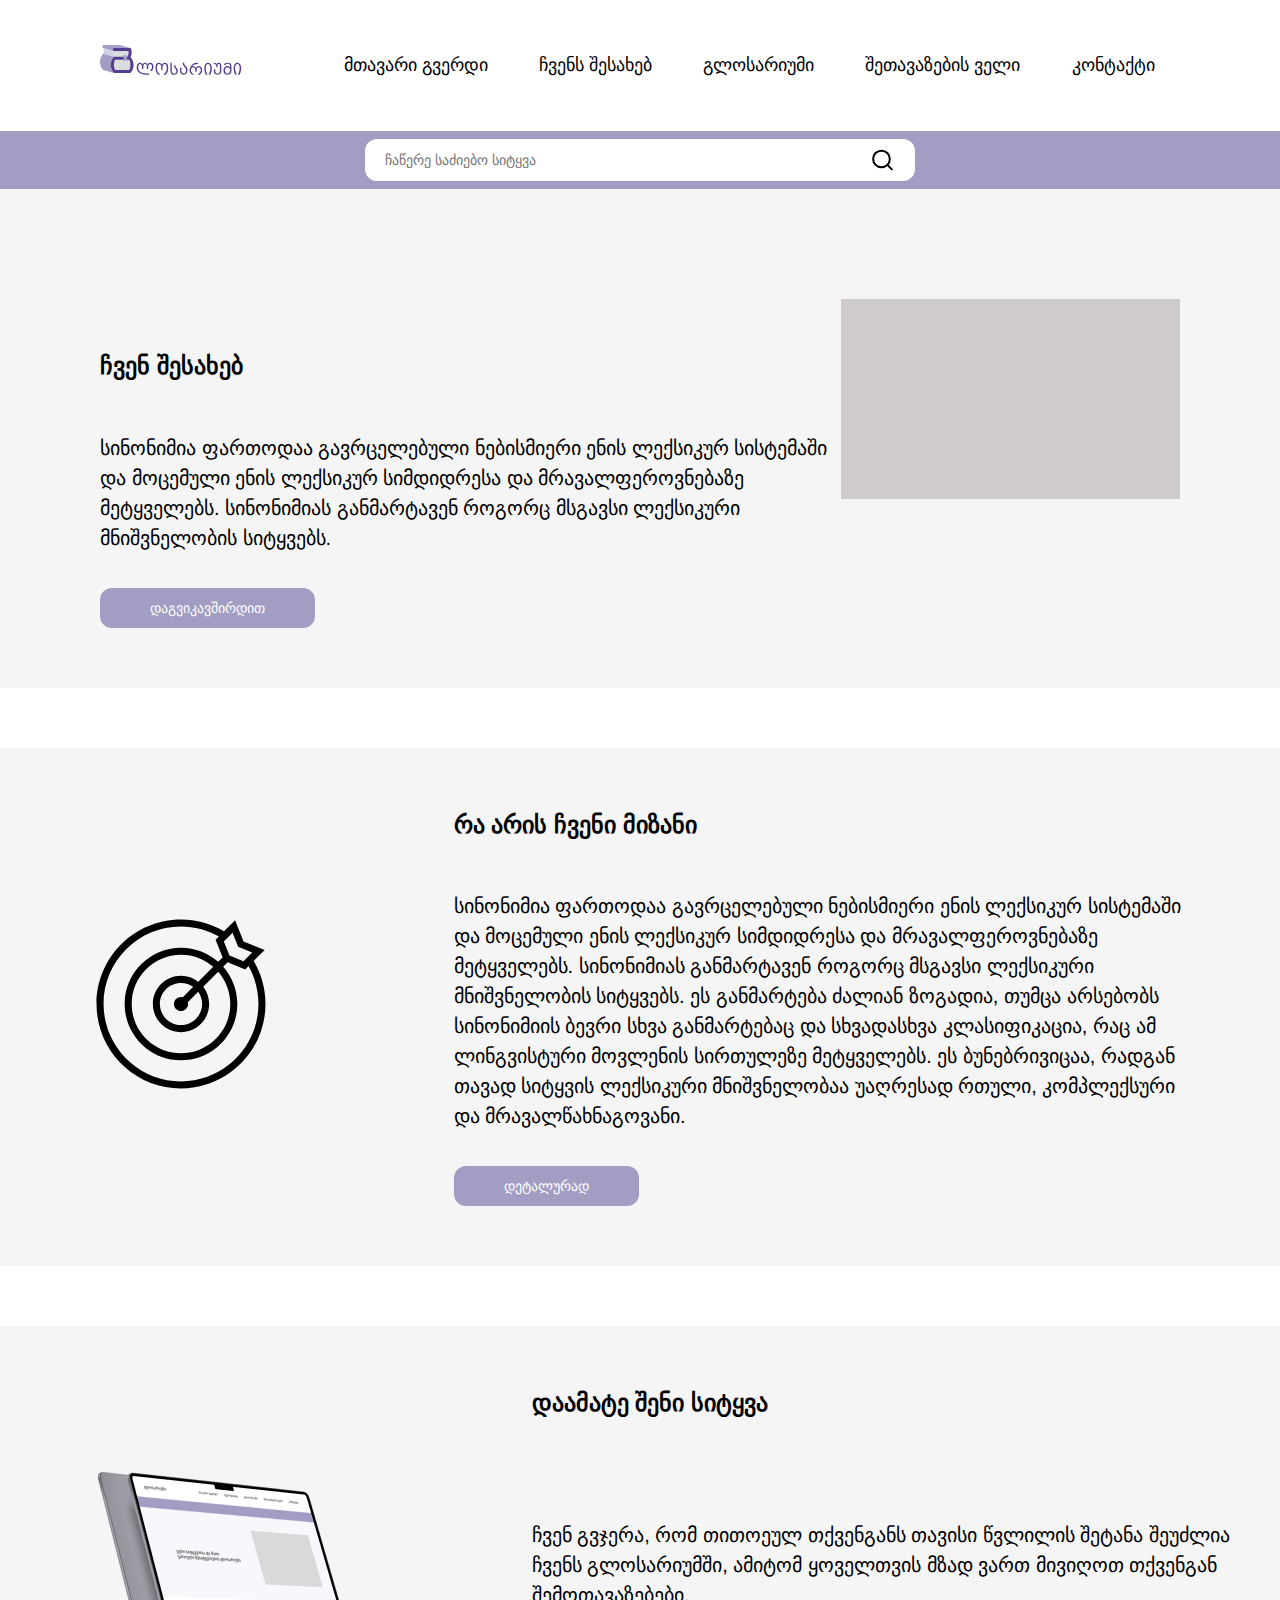
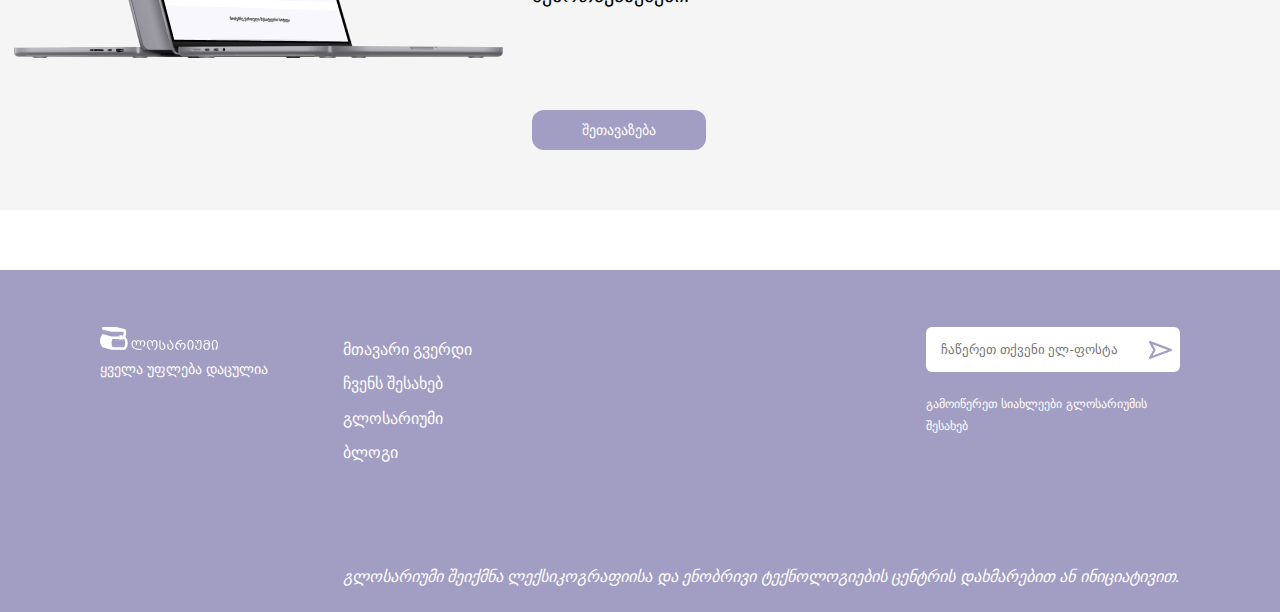
==== commit f4beb1cc: "NEW: removing footer social icons & contact form" ====
--- a/html/about_us.html
+++ b/html/about_us.html
@@ -1,152 +1,185 @@
 <!DOCTYPE html>
 <html lang="en">
-<head>
-    <meta charset="UTF-8">
-    <meta http-equiv="X-UA-Compatible" content="IE=edge">
-    <meta name="viewport" content="width=device-width, initial-scale=1.0">
-    <link rel="stylesheet" href="../css/style.css">
+  <head>
+    <meta charset="UTF-8" />
+    <meta http-equiv="X-UA-Compatible" content="IE=edge" />
+    <meta name="viewport" content="width=device-width, initial-scale=1.0" />
+    <link rel="stylesheet" href="../css/style.css" />
     <title>Glosarium</title>
-</head>
-<body>  
+  </head>
+  <body>
     <header class="header">
-        <div class="container header__inner">
-            <div class="header__logo-text">
-                <a href="../index.html"><img src="../images/icons/logo.svg" alt="logo"></a>
-            </div>
-            <div class="header__logo">
-                <a href="index.html"><h1>გლოსარიუმი</h1></a>
-            </div>
-            <div class="header__burger">
-                <img src="../images/icons/burger-menu.svg" alt="burger-menu">
-            </div>
-            <ul class="header__nav">
-                <a href="../index.html"><li class="header__nav__wrapper--link active">მთავარი გვერდი</li></a>
-                <a href="./about_us.html"><li class="header__nav__wrapper--link">ჩვენს შესახებ</li></a>
-                <a href="./glosarium.html"><li class="header__nav__wrapper--link">გლოსარიუმი</li></a>
-                <a href="./add-word.html"><li class="header__nav__wrapper--link">შეთავაზების ველი</li></a>
-                <a href="./contact.html"><li class="header__nav__wrapper--link last">კონტაქტი</li></a>
-            </ul>
+      <div class="container header__inner">
+        <div class="header__logo-text">
+          <a href="../index.html"
+            ><img src="../images/icons/logo.svg" alt="logo"
+          /></a>
         </div>
+        <div class="header__logo">
+          <a href="index.html"><h1>გლოსარიუმი</h1></a>
+        </div>
+        <div class="header__burger">
+          <img src="../images/icons/burger-menu.svg" alt="burger-menu" />
+        </div>
+        <ul class="header__nav">
+          <a href="../index.html"
+            ><li class="header__nav__wrapper--link active">
+              მთავარი გვერდი
+            </li></a
+          >
+          <a href="./about_us.html"
+            ><li class="header__nav__wrapper--link">ჩვენს შესახებ</li></a
+          >
+          <a href="./glosarium.html"
+            ><li class="header__nav__wrapper--link">გლოსარიუმი</li></a
+          >
+          <a href="./add-word.html"
+            ><li class="header__nav__wrapper--link">შეთავაზების ველი</li></a
+          >
+          <a href="./contact.html"
+            ><li class="header__nav__wrapper--link last">კონტაქტი</li></a
+          >
+        </ul>
+      </div>
     </header>
     <section class="search-secondary">
-        <div class="container search-secondary__inner">
-            <div class="search-secondary__input">
-                <img src="../images/icons/search__about-me.svg" alt="search">
-                <input type="search" name="search" placeholder="ჩაწერე საძიებო სიტყვა">
-            </div>
+      <div class="container search-secondary__inner">
+        <div class="search-secondary__input">
+          <img src="../images/icons/search__about-me.svg" alt="search" />
+          <input
+            type="search"
+            name="search"
+            placeholder="ჩაწერე საძიებო სიტყვა"
+          />
+        </div>
+      </div>
     </section>
     <section class="about-us">
-        <div class="container about-us__inner">
-            <div class="about-us__left">
-                <div class="about-us__left__title title">
-                    <h2>ჩვენ შესახებ</h2>
-                </div>
-                <div class="about-us__left__text text">
-                    სინონიმია ფართოდაა გავრცელებული ნებისმიერი ენის ლექსიკურ სისტემაში და მოცემული ენის ლექსიკურ სიმდიდრესა და მრავალფეროვნებაზე მეტყველებს. სინონიმიას განმარტავენ როგორც მსგავსი ლექსიკური მნიშვნელობის სიტყვებს. 
-                </div>
-                <div class="about-us__left__button button">
-                    <button><a href="#">დაგვიკავშირდით</a></button>
-                </div>
-            </div>
-            <div class="about-us__right">
-                <div class="about-us__right__img">
-                    <div class="img"></div>
-                </div>
-            </div>
+      <div class="container about-us__inner">
+        <div class="about-us__left">
+          <div class="about-us__left__title title">
+            <h2>ჩვენ შესახებ</h2>
+          </div>
+          <div class="about-us__left__text text">
+            სინონიმია ფართოდაა გავრცელებული ნებისმიერი ენის ლექსიკურ სისტემაში
+            და მოცემული ენის ლექსიკურ სიმდიდრესა და მრავალფეროვნებაზე
+            მეტყველებს. სინონიმიას განმარტავენ როგორც მსგავსი ლექსიკური
+            მნიშვნელობის სიტყვებს.
+          </div>
+          <div class="about-us__left__button button">
+            <button><a href="#">დაგვიკავშირდით</a></button>
+          </div>
         </div>
+        <div class="about-us__right">
+          <div class="about-us__right__img">
+            <div class="img"></div>
+          </div>
+        </div>
+      </div>
     </section>
     <section class="targets">
-        <div class="container targets__inner">
-            <div class="targets__left">
-                <div class="targets__left__img">
-                    <img src="../images/target.svg" alt="target">
-                </div>
-            </div>
-            <div class="targets__right"> 
-                <div class="targets__right__title title">
-                    <h2>რა არის ჩვენი მიზანი</h2>
-                </div>
-                <div class="targets__right__text text">
-                    სინონიმია ფართოდაა გავრცელებული ნებისმიერი ენის ლექსიკურ სისტემაში და მოცემული ენის ლექსიკურ სიმდიდრესა და მრავალფეროვნებაზე მეტყველებს. სინონიმიას განმარტავენ როგორც მსგავსი ლექსიკური მნიშვნელობის სიტყვებს. ეს განმარტება ძალიან ზოგადია, თუმცა არსებობს სინონიმიის ბევრი სხვა განმარტებაც და სხვადასხვა კლასიფიკაცია, რაც ამ ლინგვისტური მოვლენის სირთულეზე მეტყველებს. ეს ბუნებრივიცაა, რადგან თავად სიტყვის ლექსიკური მნიშვნელობაა უაღრესად რთული, კომპლექსური და მრავალწახნაგოვანი.            
-                </div>
-                <div class="targets__right__button button">
-                    <button><a href="#">დეტალურად</a></button>
-                </div>
-            </div>
+      <div class="container targets__inner">
+        <div class="targets__left">
+          <div class="targets__left__img">
+            <img src="../images/target.svg" alt="target" />
+          </div>
         </div>
+        <div class="targets__right">
+          <div class="targets__right__title title">
+            <h2>რა არის ჩვენი მიზანი</h2>
+          </div>
+          <div class="targets__right__text text">
+            სინონიმია ფართოდაა გავრცელებული ნებისმიერი ენის ლექსიკურ სისტემაში
+            და მოცემული ენის ლექსიკურ სიმდიდრესა და მრავალფეროვნებაზე
+            მეტყველებს. სინონიმიას განმარტავენ როგორც მსგავსი ლექსიკური
+            მნიშვნელობის სიტყვებს. ეს განმარტება ძალიან ზოგადია, თუმცა არსებობს
+            სინონიმიის ბევრი სხვა განმარტებაც და სხვადასხვა კლასიფიკაცია, რაც ამ
+            ლინგვისტური მოვლენის სირთულეზე მეტყველებს. ეს ბუნებრივიცაა, რადგან
+            თავად სიტყვის ლექსიკური მნიშვნელობაა უაღრესად რთული, კომპლექსური და
+            მრავალწახნაგოვანი.
+          </div>
+          <div class="targets__right__button button">
+            <button><a href="#">დეტალურად</a></button>
+          </div>
+        </div>
+      </div>
     </section>
     <section class="add-word">
-        <div class="container add-word__inner">
-            <div class="add-word__left">
-                <div class="add-word__left__img">
-                    <img src="../images/MacBook.png" alt="MacBook">
-                </div>
-            </div>
-            <div class="add-word__right"> 
-                <div class="add-word__right__title title">
-                    <h2>დაამატე შენი სიტყვა</h2>
-                </div>
-                <div class="add-word__right__text text">
-                    ჩვენ გვჯერა, რომ თითოეულ თქვენგანს თავისი წვლილის შეტანა შეუძლია ჩვენს გლოსარიუმში, ამიტომ ყოველთვის მზად ვართ მივიღოთ თქვენგან შემოთავაზებები.
-                </div>
-                <div class="add-word__right__button button">
-                    <button><a href="#">შეთავაზება</a></button>
-                </div>
-            </div>
+      <div class="container add-word__inner">
+        <div class="add-word__left">
+          <div class="add-word__left__img">
+            <img src="../images/MacBook.png" alt="MacBook" />
+          </div>
         </div>
+        <div class="add-word__right">
+          <div class="add-word__right__title title">
+            <h2>დაამატე შენი სიტყვა</h2>
+          </div>
+          <div class="add-word__right__text text">
+            ჩვენ გვჯერა, რომ თითოეულ თქვენგანს თავისი წვლილის შეტანა შეუძლია
+            ჩვენს გლოსარიუმში, ამიტომ ყოველთვის მზად ვართ მივიღოთ თქვენგან
+            შემოთავაზებები.
+          </div>
+          <div class="add-word__right__button button">
+            <button><a href="#">შეთავაზება</a></button>
+          </div>
+        </div>
+      </div>
     </section>
     <footer class="footer">
-        <div class="container footer__inner">
-                <div class="footer__first-row">
-                    <div class="footer__first">
-                        <div class="footer__first__logo">
-                            <img src="../images/icons/logo-white.svg" alt="logo-white">
-                        </div>
-                        <div class="footer__first__socials">
-                            <a href="#"><img src="../images/icons/Instagram.svg" alt="Instagram"></a>
-                            <a href="#"><img src="../images/icons/Linkedin.svg" alt="Linkedin"></a>
-                            <a href="#"><img src="../images/icons/Twitter.svg" alt="Twitter"></a>
-                        </div>
-                        <div class="footer__by__responsive">
-                            <p>გლოსარიუმი შეიქმნა ლექსიკოგრაფიისა და ენობრივი ტექნოლოგიების ცენტრის დახმარებით ან ინიციატივით. 
-                            </p>
-                        </div>
-                        <div class="footer__first__rights">
-                            <p>ყველა უფლება დაცულია</p>
-                        </div>
-                    </div>
-                    <div class="footer__second">
-                        <div class="footer__second__uls">
-                            <ul>
-                                <a href="../index.html"><li>მთავარი გვერდი</li></a>
-                                <a href="./about_us.html"><li>ჩვენ შესახებ</li></a>
-                                <a href="./glosarium.html"><li>გლოსარიუმი</li></a>
-                                <a href="#"><li>ბლოგი</li></a>
-                            </ul>
-                            <ul>
-                                <li>კონტაქტი:</li>
-                                <a href="#"><li>+995 578 444 333</li></a>
-                                <a href="#"><li>info@glosariumi.ge</li></a>
-                            </ul>
-                            <div class="footer__input footer__input__first">
-                                <input type="email" placeholder="ჩაწერეთ თქვენი ელ-ფოსტა">
-                                <a href="#">გამოიწერეთ სიახლეები გლოსარიუმის შესახებ</a>
-                                <img src="../images/icons/email-send.svg">
-                            </div>
-                        </div>
-                        <div class="footer__input footer__input__second">
-                            <input type="email" placeholder="ჩაწერეთ თქვენი ელ-ფოსტა">
-                            <a href="#">გამოიწერეთ სიახლეები გლოსარიუმის შესახებ</a>
-                            <img src="../images/icons/email-send.svg">
-                        </div>
-                        <div class="footer__by footer__by__normal">
-                            <p>გლოსარიუმი შეიქმნა ლექსიკოგრაფიისა და ენობრივი ტექნოლოგიების ცენტრის დახმარებით ან ინიციატივით. 
-                            </p>
-                        </div>
-                    </div>   
-                </div>  
+      <div class="container footer__inner">
+        <div class="footer__first-row">
+          <div class="footer__first">
+            <div class="footer__first__logo">
+              <img src="../images/icons/logo-white.svg" alt="logo-white" />
+            </div>
+            <div class="footer__by__responsive">
+              <p>
+                გლოსარიუმი შეიქმნა ლექსიკოგრაფიისა და ენობრივი ტექნოლოგიების
+                ცენტრის დახმარებით ან ინიციატივით.
+              </p>
+            </div>
+            <div class="footer__first__rights">
+              <p>ყველა უფლება დაცულია</p>
+            </div>
+          </div>
+          <div class="footer__second">
+            <div class="footer__second__uls">
+              <ul>
+                <li>
+                  <a href="../index.html">მთავარი გვერდი</a>
+                </li>
+                <li>
+                  <a href="./about_us.html">ჩვენს შესახებ</a>
+                </li>
+                <li>
+                  <a href="./glosarium.html">გლოსარიუმი</a>
+                </li>
+                <li>
+                  <a href="#">ბლოგი</a>
+                </li>
+              </ul>
+              <div class="footer__input footer__input__first">
+                <input type="email" placeholder="ჩაწერეთ თქვენი ელ-ფოსტა" />
+                <a href="#">გამოიწერეთ სიახლეები გლოსარიუმის შესახებ</a>
+                <img src="../images/icons/email-send.svg" />
+              </div>
+            </div>
+            <div class="footer__input footer__input__second">
+              <input type="email" placeholder="ჩაწერეთ თქვენი ელ-ფოსტა" />
+              <a href="#">გამოიწერეთ სიახლეები გლოსარიუმის შესახებ</a>
+              <img src="../images/icons/email-send.svg" />
+            </div>
+            <div class="footer__by footer__by__normal">
+              <p>
+                გლოსარიუმი შეიქმნა ლექსიკოგრაფიისა და ენობრივი ტექნოლოგიების
+                ცენტრის დახმარებით ან ინიციატივით.
+              </p>
+            </div>
+          </div>
         </div>
+      </div>
     </footer>
-<script src="../js/burgerMenu.js"></script>
-</body>
-</html>+    <script src="../js/burgerMenu.js"></script>
+  </body>
+</html>
--- a/css/style.css
+++ b/css/style.css
@@ -1 +1,2 @@
-*,*::before,*::after{margin:0;padding:0;-webkit-box-sizing:border-box;box-sizing:border-box}html,body,div,span,applet,object,iframe,h1,h2,h3,h4,h5,h6,p,blockquote,pre,a,abbr,acronym,address,big,cite,code,del,dfn,em,img,ins,kbd,q,s,samp,small,strike,strong,sub,sup,tt,var,b,u,i,center,dl,dt,dd,ol,ul,li,fieldset,form,label,legend,table,caption,tbody,tfoot,thead,tr,th,td,article,aside,canvas,details,embed,figure,figcaption,footer,header,hgroup,menu,nav,output,ruby,section,summary,time,mark,audio,video{margin:0;padding:0;border:0;font-size:100%;font:inherit;vertical-align:baseline;text-decoration:none}article,aside,details,figcaption,figure,footer,header,hgroup,menu,nav,section{display:block}body{line-height:1}ol,ul{list-style:none}blockquote,q{quotes:none}blockquote:before,blockquote:after,q:before,q:after{content:"";content:none}table{border-collapse:collapse;border-spacing:0}html,body{position:relative;overflow-x:hidden;line-height:1.4}*{font-family:"FiraGO",sans-serif !important}.burger-active{display:block}.container{width:100%;max-width:1440px;margin:0 auto;padding:0 100px}@media(max-width: 1200px){.container{padding:0 20px}}a{color:#000}.title{padding-top:50px;margin-bottom:50px;font-size:26px;font-weight:bold;line-height:1.4;font-family:"FiraGO",sans-serif}.title h3{text-align:center}@media(max-width: 960px){.title h3{font-size:16px}}@media(max-width: 476px){.title h3{width:80%;display:block;margin:0 auto;font-size:.8em}}.full-dictionary{padding:47px 0;font-size:18px;font-style:italic}@media(max-width: 960px){.full-dictionary{font-style:normal;font-size:16px}}@media(max-width: 476px){.full-dictionary{font-size:12px;text-align:center}}.full-dictionary a{position:relative;display:block;width:200px;margin:0 auto}.full-dictionary a::after{content:" ";display:block;background:url("../images/icons/arrowright.svg") no-repeat;width:24px;height:24px;cursor:pointer;position:absolute;top:-2px;right:-7px}@media(max-width: 960px){.full-dictionary a::after{top:-3px;right:15px}}@media(max-width: 476px){.full-dictionary a::after{top:-6px}}.header{padding:45px 0;color:#000}@media(max-width: 960px){.header{padding:16px 0}}.header__inner{display:-webkit-box;display:-ms-flexbox;display:flex;-webkit-box-pack:justify;-ms-flex-pack:justify;justify-content:space-between}@media(max-width: 960px){.header__inner{-webkit-box-pack:start;-ms-flex-pack:start;justify-content:flex-start;-webkit-box-align:center;-ms-flex-align:center;align-items:center}}.header__logo{display:none;font-size:26px}@media(max-width: 960px){.header__logo{display:block;font-size:16px;margin:0 auto}}@media(max-width: 960px){.header__logo-text{width:75px}}.header__logo-text img{width:150px}@media(max-width: 960px){.header__logo-text img{width:100%}}.header__burger{display:none;cursor:pointer}@media(max-width: 960px){.header__burger{display:block;margin-left:50px}}.header__nav{display:-webkit-box;display:-ms-flexbox;display:flex;-webkit-box-align:center;-ms-flex-align:center;align-items:center}.header__nav a{margin:0 25.5px;font-size:18px}@media(max-width: 960px){.header__nav{display:none}}@media(max-width: 960px){.header__nav.burger-active{z-index:10;display:block;width:35%;position:absolute;top:58.5px;right:0;padding-left:15px;background:#fff;border-bottom-left-radius:8px;-webkit-box-shadow:4px 2px 6px 2px rgba(222,222,222,.25);box-shadow:4px 2px 6px 2px rgba(222,222,222,.25)}.header__nav.burger-active li{font-size:10px;position:relative;margin-right:15px;margin-top:5px}.header__nav.burger-active li::after{content:" ";display:block;position:absolute;bottom:-100%;left:0;background-color:#eee;width:110%;height:1px}.header__nav.burger-active li.last::after{content:" ";display:none}.header__nav.burger-active li.active{margin-top:0}}.search-secondary{background:#a29dc2;padding:8px 0}.search-secondary__input{width:550px;position:relative;margin:0 auto}@media(max-width: 960px){.search-secondary__input{width:80%}}.search-secondary__input img{position:absolute;top:50%;right:20px;-webkit-transform:translateY(-50%);transform:translateY(-50%);cursor:pointer}.search-secondary__input input{width:100%;padding:13px 50px 13px 20px;border:none;border-radius:12px;background-color:#f8f8fc;font-size:14px;background:#fff}.search-secondary__input input[type=search]::-webkit-search-decoration,.search-secondary__input input[type=search]::-webkit-search-cancel-button,.search-secondary__input input[type=search]::-webkit-search-results-button,.search-secondary__input input[type=search]::-webkit-search-results-decoration{display:none}.footer{margin-top:60px;padding:57px 0 23px 0;background:#a29dc2;color:#fff}@media(max-width: 960px){.footer{margin-top:10px;padding:12px 15px}}.footer__first-row{display:-webkit-box;display:-ms-flexbox;display:flex;-webkit-box-pack:justify;-ms-flex-pack:justify;justify-content:space-between}@media(max-width: 960px){.footer__first{margin-right:20px;width:100%}}.footer__first__logo{width:120px}.footer__first__logo img{width:100%}@media(max-width: 960px){.footer__first__logo img{width:100%;margin-top:12px}}.footer__first__socials{margin:80px 0}@media(max-width: 960px){.footer__first__socials{display:-webkit-box;display:-ms-flexbox;display:flex;margin:50px 0}}.footer__first__socials img{margin-right:20px}@media(max-width: 960px){.footer__first__socials img{display:-webkit-box;display:-ms-flexbox;display:flex;margin-right:10px;width:15px}}.footer__first__rights{font-size:14px}@media(max-width: 960px){.footer__first__rights{font-size:8px;width:50%}}@media(max-width: 960px){.footer__second{width:100%}}.footer__second__uls{display:-webkit-box;display:-ms-flexbox;display:flex;-webkit-box-pack:justify;-ms-flex-pack:justify;justify-content:space-between}.footer__second__uls ul li{margin:12px 0;font-size:16px}@media(max-width: 960px){.footer__second__uls ul li{font-size:10px}}@media(max-width: 467px){.footer__second__uls ul{margin:0 13px}}.footer__second__uls ul a{color:#fff}.footer__input{width:254px;position:relative}@media(max-width: 960px){.footer__input{width:120px;margin-left:10px}}.footer__input input{display:block;width:100%;padding:15px;border-radius:6px;border:none;margin-bottom:20px;padding-right:36px}@media(max-width: 960px){.footer__input input{font-size:7px;margin-bottom:10px;width:100%;padding-right:30px}}.footer__input a{font-size:12px;color:#fff}@media(max-width: 960px){.footer__input a{font-size:7px}}.footer__input img{width:23px;position:absolute;top:14.5px;right:8px;cursor:pointer}@media(max-width: 960px){.footer__input img{width:17px;position:absolute;top:12.5px;right:8px;background:#fff}}@media(max-width: 960px){.footer__input__first{display:none}}.footer__input__second{display:none}@media(max-width: 960px){.footer__input__second{width:60%;display:block;margin-left:0;margin-top:35px}}@media(max-width: 476px){.footer__input__second{width:100%}}.footer__by{margin-top:90px;font-style:italic}@media(max-width: 960px){.footer__by{font-size:10px;margin-top:40px;width:100%}}@media(max-width: 960px){.footer__by__normal{display:none}}.footer__by__responsive{display:none}@media(max-width: 960px){.footer__by__responsive{display:block;width:100%;font-size:10px}}.error{display:-webkit-box;display:-ms-flexbox;display:flex;-webkit-box-pack:center;-ms-flex-pack:center;justify-content:center;margin:100px 0}.error img{width:80%}.purple-box{width:100%;height:60px;background-color:#a29dc2}@media(max-width: 960px){.purple-box{height:30px}}.main{background:#f8f8fc}.main__inner{display:-webkit-box;display:-ms-flexbox;display:flex;-webkit-box-pack:justify;-ms-flex-pack:justify;justify-content:space-between;padding:95px}@media(max-width: 960px){.main__inner{-webkit-box-orient:vertical;-webkit-box-direction:normal;-ms-flex-direction:column;flex-direction:column;padding:15px 0;width:300px;text-align:center}}.main__title{margin-top:160px}@media(max-width: 960px){.main__title{margin-top:0;margin-bottom:24px;font-size:12px}}.main__title p{font-size:26px}@media(max-width: 960px){.main__title p{width:100%;font-size:15px}}@media(max-width: 476px){.main__title p{font-size:12px}}.main__cover{width:500px;height:327px;background:#cfcbcb}@media(max-width: 960px){.main__cover{width:255px;height:155px;margin:0 auto;border-radius:24px}}.search{margin:50px 0;padding-bottom:23px;background-color:#f8f8fc}@media(max-width: 960px){.search{margin:10px 0}}.search__title{padding-top:50px;margin-bottom:100px;font-size:26px;font-weight:bold}@media(max-width: 960px){.search__title{padding-top:25px;margin-bottom:45px}}.search__title h3{text-align:center}.search__input{width:893px;position:relative;margin:0 auto}@media(max-width: 960px){.search__input{width:70%}}.search__input img{position:absolute;top:50%;left:30px;-webkit-transform:translateY(-50%);transform:translateY(-50%);cursor:pointer}@media(max-width: 960px){.search__input img{width:23px;height:23px}}.search__input input{width:100%;padding:33px 50px 33px 113px;border:1px solid #000;border-radius:24px;background-color:#f8f8fc;font-size:18px}@media(max-width: 960px){.search__input input{padding:12px 30px 12px 73px;font-size:14px}}.search__alphabet{margin-top:100px;padding:23px;background:#fff;border-radius:24px;-webkit-box-shadow:0px 4px 4px 0px rgba(207,203,203,.2509803922);box-shadow:0px 4px 4px 0px rgba(207,203,203,.2509803922);font-size:26px;display:-webkit-box;display:-ms-flexbox;display:flex;-webkit-box-pack:justify;-ms-flex-pack:justify;justify-content:space-between}@media(max-width: 1200px){.search__alphabet{margin:0 8px;margin-top:45px;padding:8px;font-size:12px}}.search__alphabet span{cursor:pointer;padding:0 10px}@media(max-width: 960px){.search__alphabet span{padding:0 3px}}@media(max-width: 476px){.search__alphabet span{padding:0 1px}}.info{padding:60px 0;margin-bottom:60px;background-color:#f8f8fc}@media(max-width: 960px){.info{position:relative;padding-left:35px;padding-right:35px;margin-bottom:10px}}.info__inner{display:-webkit-box;display:-ms-flexbox;display:flex}@media(max-width: 960px){.info__inner{-webkit-box-pack:justify;-ms-flex-pack:justify;justify-content:space-between}}.info__cover{width:402px;height:211px;background:#cfcbcb;border-radius:24px}@media(max-width: 960px){.info__cover{width:180px;height:140px;margin-top:40px}}@media(max-width: 476px){.info__cover{width:120px;height:90px}}.info__text{margin-left:144px}@media(max-width: 960px){.info__text{margin:0;width:50%}}.info__text__title{width:535px;font-size:24px;font-weight:bold;padding-top:0;margin-bottom:0}@media(max-width: 960px){.info__text__title{width:95%;font-size:16px;position:absolute;top:25px;left:50%;-webkit-transform:translateX(-50%);transform:translateX(-50%);text-align:center}}.info__text__p{width:677px;margin:77px 0 54px 0;font-size:20px;line-height:24px}@media(max-width: 960px){.info__text__p{width:100%;font-size:14px;margin:20px 0;margin-top:40px}}@media(max-width: 560px){.info__text__p{font-size:10px}}@media(max-width: 476px){.info__text__p{font-size:7px;line-height:3}}.info__text__more{font-size:16px;font-style:italic}@media(max-width: 960px){.info__text__more{font-size:14px;font-style:normal;text-decoration:underline}}@media(max-width: 476px){.info__text__more{font-size:10px}}.info__text__more a{position:relative;float:right}@media(max-width: 960px){.info__text__more a{float:left}}.info__text__more a::after{content:" ";display:block;background:url("../images/icons/arrowright.svg") no-repeat;width:24px;height:24px;cursor:pointer;position:absolute;top:-4.1px;left:90px}@media(max-width: 560px){.info__text__more a::after{top:-3.9px;left:90px}}@media(max-width: 476px){.info__text__more a::after{top:-6.2px;left:52px;width:20px;height:20px}}.daily-word{margin-bottom:60px;background-color:#f8f8fc;position:relative}@media(max-width: 960px){.daily-word{margin-bottom:10px}}@media(max-width: 960px){.daily-word__inner{padding:0 50px}}@media(max-width: 476px){.daily-word__title{margin-bottom:65px}}.daily-word__wrapper{display:-webkit-box;display:-ms-flexbox;display:flex;-ms-flex-pack:distribute;justify-content:space-around}.daily-word__wrapper--box{width:340px !important;padding:40px 20px;background:#fff;border-radius:24px}@media(max-width: 960px){.daily-word__wrapper--box{width:50% !important;padding:20px;padding-left:16px;font-size:14px}}.daily-word__wrapper--box-content{display:-webkit-box;display:-ms-flexbox;display:flex;-webkit-box-pack:justify;-ms-flex-pack:justify;justify-content:space-between;-webkit-box-align:center;-ms-flex-align:center;align-items:center}.daily-word__wrapper--box-content span{font-size:24px}@media(max-width: 960px){.daily-word__wrapper--box-content span{font-size:14px}}@media(max-width: 476px){.daily-word__wrapper--box-content span{font-size:10px;margin:0 5px}}.daily-word__wrapper--box-content:nth-child(2){margin-top:60px}.daily-word__wrapper--box-content img{cursor:pointer}@media(max-width: 960px){.daily-word__wrapper--box-content img{width:14px}}.daily-word__wrapper--box-content .second-icon{margin-left:40px}.daily-word__wrapper--box-content .heart-clicked{background-image:url("../../images/icons/heart-clicked.svg")}.daily-word__wrapper--box-content .copy-clicked{background-image:url("../../images/icons/copy-clicked.svg")}.similar-word{background:#f8f8fc}.similar-word__wrapper{display:-webkit-box;display:-ms-flexbox;display:flex;-ms-flex-pack:distribute;justify-content:space-around}.similar-word__right--box{position:relative;cursor:move}.similar-word__right--box img{position:absolute;top:50%;left:-50px;-webkit-transform:translateY(-50%);transform:translateY(-50%)}@media(max-width: 960px){.similar-word__right--box img{width:25px;height:25px;left:-28px}}.similar-word--box{width:417px;padding:20px 13px;text-align:center;background:#fff;-webkit-box-shadow:0px 4px 4px 0px rgba(207,203,203,.2509803922);box-shadow:0px 4px 4px 0px rgba(207,203,203,.2509803922);border-radius:24px}@media(max-width: 960px){.similar-word--box{width:200px;padding:10px 7px;font-size:13px}}@media(max-width: 476px){.similar-word--box{width:150px;padding:10px 7px;font-size:10px}}.similar-word--box:nth-child(2){margin:30px 0}@media(max-width: 960px){.first{margin-left:55%}}.second{margin:0 40px}.swiper-button{background-repeat:no-repeat;background-size:cover}.swiper-button-prev::after{content:"";position:absolute;width:20px;height:20px}.swiper-button-prev::after{background:url("../images/icons/swiper-arrow-left.svg") no-repeat center center/cover;left:-80px}.swiper-button-next::after{content:"";position:absolute;width:20px;height:20px}.swiper-button-next::after{background:url("../images/icons/swiper-arrow-right.svg") no-repeat center center/cover;top:8px;width:30px;height:30px}#controls{position:absolute;top:80px;right:0}@media(max-width: 476px){#controls{top:90px}}.swiper-button-next::after,.swiper-button-prev::after{content:""}.title{color:#000;font-weight:bold;font-size:24px}@media(max-width: 960px){.title{font-size:16px}}@media(max-width: 476px){.title{font-size:14px}}.text{color:#000;font-size:20px}@media(max-width: 960px){.text{font-size:10px;word-spacing:1px;margin:10px 0 30px 0}}@media(max-width: 476px){.text{font-size:7px}}.button button{display:block;background:#a29dc2;padding:12px 50px;border-radius:12px;border:none;font-size:14px}.button button a{color:#fff;font-family:"FiraGO",sans-serif}.more a::after{top:2.8px;left:85px}@media(max-width: 960px){.more a::after{top:-2.3px;left:75px}}.about-us{background-color:#f5f5f5}.about-us__inner{padding-top:60px;padding-bottom:60px;display:-webkit-box;display:-ms-flexbox;display:flex;-webkit-box-pack:justify;-ms-flex-pack:justify;justify-content:space-between}@media(max-width: 960px){.about-us__inner{width:100%;padding:60px 0;-webkit-box-orient:vertical;-webkit-box-direction:reverse;-ms-flex-direction:column-reverse;flex-direction:column-reverse;-webkit-box-align:center;-ms-flex-align:center;align-items:center;text-align:center}}.about-us__left{margin-top:50px;width:734px;line-height:30px}@media(max-width: 960px){.about-us__left{width:70%;line-height:20px;margin:0}}@media(max-width: 960px){.about-us__left__title{padding-top:0;margin:15px 0}}.about-us__left__text{margin:35px 0}@media(max-width: 960px){.about-us__left__text{width:100%;margin:10px 0}}.about-us__left__button{margin-top:20px}@media(max-width: 960px){.about-us__left__button button{font-size:10px;padding:10px 20px;margin:15px auto}}@media(max-width: 476px){.about-us__left__button button{padding:8px 18px;font-size:9px}}.about-us__right__img{margin-top:50px}@media(max-width: 960px){.about-us__right__img{margin-top:0}}.about-us__right__img .img{width:339px;height:200px;background:#cfcbcb}@media(max-width: 960px){.about-us__right__img .img{width:175px;height:130px}}.targets{margin-top:60px;background-color:#f5f5f5}.targets__inner{padding:60px 0;display:-webkit-box;display:-ms-flexbox;display:flex;-ms-flex-pack:distribute;justify-content:space-around;-webkit-box-align:center;-ms-flex-align:center;align-items:center}@media(max-width: 960px){.targets__inner{-webkit-box-orient:vertical;-webkit-box-direction:normal;-ms-flex-direction:column;flex-direction:column;padding:0}}@media(max-width: 960px){.targets{margin-top:10px}}@media(max-width: 960px){.targets__inner{padding:0 40px}}@media(max-width: 960px){.targets__left img{width:90px;height:90px;margin-top:25px}}.targets__right{width:734px;line-height:30px}@media(max-width: 960px){.targets__right{width:90%;padding:25px 0;line-height:20px;text-align:center}}.targets__right__title{padding:0}@media(max-width: 960px){.targets__right__title{margin-bottom:10px}}.targets__right__text{margin:35px 0}@media(max-width: 960px){.targets__right__text{margin:15px 0}}.targets__right__button{margin-top:20px}@media(max-width: 960px){.targets__right__button button{font-size:10px;padding:10px 20px;margin:15px auto}}@media(max-width: 476px){.targets__right__button button{padding:8px 18px;font-size:9px}}.add-word{margin-top:60px;background-color:#f5f5f5}.add-word__inner{padding:60px 0;display:-webkit-box;display:-ms-flexbox;display:flex;-ms-flex-pack:distribute;justify-content:space-around;-webkit-box-align:center;-ms-flex-align:center;align-items:center}@media(max-width: 960px){.add-word__inner{-webkit-box-orient:vertical;-webkit-box-direction:normal;-ms-flex-direction:column;flex-direction:column;padding:0}}@media(max-width: 960px){.add-word{margin-top:10px}}@media(max-width: 960px){.add-word__inner{padding:15px 40px}}@media(max-width: 960px){.add-word__left img{width:150px;margin-top:25px}}.add-word__right{width:734px;line-height:30px}@media(max-width: 960px){.add-word__right{width:90%;padding:25px 0;line-height:20px;text-align:center}}.add-word__right__title{padding:0}@media(max-width: 960px){.add-word__right__title{margin-bottom:10px}}.add-word__right__text{margin:100px 0}@media(max-width: 960px){.add-word__right__text{margin:20px 0 30px}}.add-word__right__button{margin-top:20px}@media(max-width: 960px){.add-word__right__button button{font-size:10px;padding:10px 20px;margin:15px auto}}@media(max-width: 476px){.add-word__right__button button{padding:8px 18px;font-size:9px}}.glosarium-alphabet{background:rgba(222,219,238,.2);padding:90px 0 110px;text-align:center}@media(max-width: 960px){.glosarium-alphabet{padding:60px 0}}.glosarium-alphabet__heading{font-size:26px}.glosarium-alphabet .search__alphabet{margin-top:90px}@media(max-width: 960px){.glosarium-alphabet .search__alphabet{margin-top:50px}}.glosarium-words{background:rgba(222,219,238,.2)}.glosarium-words__wrapper{position:relative;display:-webkit-box;display:-ms-flexbox;display:flex;-webkit-box-pack:justify;-ms-flex-pack:justify;justify-content:space-between}@media(max-width: 476px){.glosarium-words .flex{gap:9px !important}}.glosarium-words__list{margin-top:100px;display:-webkit-box;display:-ms-flexbox;display:flex;-webkit-box-orient:vertical;-webkit-box-direction:normal;-ms-flex-direction:column;flex-direction:column;-webkit-box-align:center;-ms-flex-align:center;align-items:center;gap:16px;width:45%;padding:0 20px}.glosarium-words__list li{background:#fff;-webkit-box-shadow:0px 4px 4px rgba(207,203,203,.25);box-shadow:0px 4px 4px rgba(207,203,203,.25);border-radius:24px}.glosarium-words__heading-wrapper{position:absolute;left:50%;-webkit-transform:translateX(-50%);transform:translateX(-50%);width:100%;display:-webkit-box;display:-ms-flexbox;display:flex;-webkit-box-pack:justify;-ms-flex-pack:justify;justify-content:space-between;font-size:26px;padding:0 15%}@media(max-width: 960px){.glosarium-words__heading-wrapper{font-size:13px}}.glosarium-words .first-list-item{position:relative}.glosarium-words .first-list-item::before{content:"ა";position:absolute;top:-60px;left:110%;font-size:40px}.glosarium-words__list-item{padding:21px 0;display:-webkit-box;display:-ms-flexbox;display:flex;-webkit-box-align:center;-ms-flex-align:center;align-items:center;-ms-flex-pack:distribute;justify-content:space-around;font-size:24px;width:100%}@media(max-width: 960px){.glosarium-words__list-item p{font-size:11px}.glosarium-words__list-item img{max-width:12px}}@media(max-width: 476px){.glosarium-words__list-item{padding:10px 0}}.glosarium-words .flex{display:-webkit-box;display:-ms-flexbox;display:flex;-webkit-box-align:center;-ms-flex-align:center;align-items:center;gap:32px}.pagination{margin-top:140px;text-align:center;padding-bottom:100px}@media(max-width: 960px){.pagination{margin-top:50px;padding-bottom:50px}}.not-found__inner{display:-webkit-box;display:-ms-flexbox;display:flex;-webkit-box-orient:vertical;-webkit-box-direction:normal;-ms-flex-direction:column;flex-direction:column;-webkit-box-align:center;-ms-flex-align:center;align-items:center}.not-found__img{margin:100px 0}@media(max-width: 960px){.not-found__img{margin:50px 0;display:-webkit-box;display:-ms-flexbox;display:flex;-webkit-box-pack:center;-ms-flex-pack:center;justify-content:center}}@media(max-width: 960px){.not-found__img img{width:80%}}.not-found__title{width:60%;text-align:center;margin:0 !important}@media(max-width: 960px){.not-found__title{width:80%;font-size:.8em;padding:0}}.not-found__pen{margin:50px 0}@media(max-width: 960px){.not-found__pen img{width:75%}}.add-word-form form label{font-size:14px;color:#393939}@media(max-width: 575px){.add-word-form form label{font-size:10px}}.add-word-form__wrapper{display:-webkit-box;display:-ms-flexbox;display:flex;-ms-flex-pack:distribute;justify-content:space-around}@media(max-width: 960px){.add-word-form__wrapper{-webkit-box-pack:justify;-ms-flex-pack:justify;justify-content:space-between;padding:0 50px}}@media(max-width: 575px){.add-word-form__wrapper{padding:0 20px}}@media(max-width: 575px){.add-word-form__left{margin-right:15px;margin-left:15px}}.add-word-form__left input{width:326px;height:50px;background:rgba(222,219,238,.2);border:1px solid rgba(203,201,215,.2);border-radius:12px;margin-top:10px}@media(max-width: 960px){.add-word-form__left input{width:100%}}.add-word-form__left__name div{position:relative}.add-word-form__left__name div img{position:absolute;top:65%;left:17px;-webkit-transform:translateY(-65%);transform:translateY(-65%);cursor:pointer}@media(max-width: 960px){.add-word-form__left__name div img{width:15px;left:10px}}.add-word-form__left__name div input{padding-left:50px;font-family:"FiraGO",sans-serif}@media(max-width: 960px){.add-word-form__left__name div input{padding-left:35px}}.add-word-form__left__mail{margin:35px 0}.add-word-form__left__mail div{position:relative}.add-word-form__left__mail div img{position:absolute;top:65%;left:17px;-webkit-transform:translateY(-65%);transform:translateY(-65%);cursor:pointer}@media(max-width: 960px){.add-word-form__left__mail div img{width:15px;left:10px}}.add-word-form__left__mail div input{padding-left:50px;font-family:"FiraGO",sans-serif}@media(max-width: 960px){.add-word-form__left__mail div input{padding-left:35px}}.add-word-form__left__phone div{position:relative}.add-word-form__left__phone div img{position:absolute;top:65%;left:17px;-webkit-transform:translateY(-65%);transform:translateY(-65%);cursor:pointer}@media(max-width: 960px){.add-word-form__left__phone div img{width:15px;left:10px}}.add-word-form__left__phone div input{padding-left:50px;font-family:"FiraGO",sans-serif}@media(max-width: 960px){.add-word-form__left__phone div input{padding-left:35px}}.add-word-form__right textarea{width:400px;height:100px;background:rgba(222,219,238,.2);border:1px solid rgba(203,201,215,.2);border-radius:12px;margin-top:10px;padding:20px;font-size:16px;resize:none}@media(max-width: 960px){.add-word-form__right textarea{width:200px}}.add-word-form__right__georgian-word{margin-top:47px}.add-word-form .submit{display:-webkit-box;display:-ms-flexbox;display:flex;-webkit-box-pack:center;-ms-flex-pack:center;justify-content:center;margin:150px 0;-webkit-filter:drop-shadow(2px 2px 6px rgba(132, 132, 132, 0.37));filter:drop-shadow(2px 2px 6px rgba(132, 132, 132, 0.37))}@media(max-width: 960px){.add-word-form .submit{margin:65px 0}}.add-word-form .submit button{cursor:pointer;padding:14px 90px}@media(max-width: 960px){.add-word-form .submit button{padding:9px 50px;font-size:.7em}}.contact-section{margin:120px 0}@media(max-width: 1024px){.contact-section{padding:0 20px;margin:10px 0}}.contact-section .contact-us{display:none;text-align:center;margin:15px 0;font-size:14px}.contact-section .contact-us p{margin-top:5px;font-size:12px}@media(max-width: 1024px){.contact-section .contact-us{display:block}}.contact-section__grid{display:grid;grid-template-columns:1fr 60%;padding:0 .5rem;background-color:rgba(222,219,238,.2);border-radius:12px;padding-left:0}@media(max-width: 1024px){.contact-section__grid{grid-template-columns:1fr;padding:0}}.contact-section__info{padding:70px 60px;background-color:#a29dc2;color:#fff;border-radius:12px}@media(max-width: 1024px){.contact-section__info{padding:30px 1rem}}.contact-section__info h2{margin-bottom:1rem;font-size:24px}.contact-section__info-contact{margin-bottom:110px}@media(max-width: 1024px){.contact-section__info-contact{display:none}}.contact-section__info-details{display:-webkit-box;display:-ms-flexbox;display:flex;-webkit-box-orient:vertical;-webkit-box-direction:normal;-ms-flex-direction:column;flex-direction:column;-webkit-box-pack:center;-ms-flex-pack:center;justify-content:center;gap:50px;width:100%}@media(max-width: 1024px){.contact-section__info-details{margin-top:0;-webkit-box-orient:horizontal;-webkit-box-direction:normal;-ms-flex-direction:row;flex-direction:row;-webkit-box-pack:justify;-ms-flex-pack:justify;justify-content:space-between;-webkit-box-align:start;-ms-flex-align:start;align-items:flex-start;gap:10px;font-size:12px}}.contact-section__info-details-item{display:-webkit-box;display:-ms-flexbox;display:flex;-webkit-box-align:center;-ms-flex-align:center;align-items:center;gap:1rem;max-width:300px}@media(max-width: 1024px){.contact-section__info-details-item{-webkit-box-orient:vertical;-webkit-box-direction:normal;-ms-flex-direction:column;flex-direction:column;text-align:center;max-width:118px}}.contact-section__form{padding:70px 60px;display:-webkit-box;display:-ms-flexbox;display:flex;-ms-flex-wrap:wrap;flex-wrap:wrap}@media(max-width: 1024px){.contact-section__form{padding:70px 20px;padding-bottom:0}.contact-section__form .name{grid-area:name}.contact-section__form .email{grid-area:email}.contact-section__form .tel{grid-area:tel}.contact-section__form .tel input{width:95%;color:#fff}}.contact-section__form-wrapper{width:100%;display:grid;grid-template-columns:50% 50%;-webkit-column-gap:5%;-moz-column-gap:5%;column-gap:5%;row-gap:10%}@media(max-width: 1024px){.contact-section__form-wrapper{grid-template-areas:"name email" "tel  tel"}}.contact-section__form-field label{font-size:14px}@media(max-width: 960px){.contact-section__form-field label{font-size:11px;font-family:"FiraGO",sans-serif}}.contact-section__form-field div{margin-top:10px;position:relative}.contact-section__form-field div img{position:absolute;left:.5rem;top:50%;-webkit-transform:translateY(-50%);transform:translateY(-50%)}.contact-section__form-field input{padding-left:2.5rem;width:100%;height:50px;border-radius:12px;outline:none;border:1px solid #393939;font-size:16px}@media(max-width: 1024px){.contact-section__form-field input{width:90%;font-size:12px}}.contact-section__form-textarea{width:90%;margin:40px 0}@media(max-width: 1024px){.contact-section__form-textarea{width:100%}}.contact-section__form-textarea label{font-size:14px}@media(max-width: 960px){.contact-section__form-textarea label{font-size:11px;font-family:"FiraGO",sans-serif}}.contact-section__form-textarea textarea{width:100%;margin-top:10px;resize:none;outline:none;border:1px solid #393939;border-radius:12px;padding:1rem}.contact-section__form-button{margin:0 auto}@media(max-width: 1024px){.contact-section__form-button{padding-bottom:45px}}.contact-section__form-button button{cursor:pointer;padding:15px 80px;color:#fff}@media(max-width: 1024px){.contact-section__form-button button{padding:10px 50px;font-size:12px}}.not-found__new-img{margin-top:0}.not-found__title{margin:125px 0 55px 0 !important;font-weight:bold}@media(max-width: 960px){.not-found__title{margin:35px 0}}.not-found__title h2{font-size:26px;margin-bottom:20px}@media(max-width: 960px){.not-found__title h2{font-size:18px}}.not-found__title h5{font-size:20px}@media(max-width: 960px){.not-found__title h5{font-size:14px}}+*,*::before,*::after{margin:0;padding:0;-webkit-box-sizing:border-box;box-sizing:border-box}html,body,div,span,applet,object,iframe,h1,h2,h3,h4,h5,h6,p,blockquote,pre,a,abbr,acronym,address,big,cite,code,del,dfn,em,img,ins,kbd,q,s,samp,small,strike,strong,sub,sup,tt,var,b,u,i,center,dl,dt,dd,ol,ul,li,fieldset,form,label,legend,table,caption,tbody,tfoot,thead,tr,th,td,article,aside,canvas,details,embed,figure,figcaption,footer,header,hgroup,menu,nav,output,ruby,section,summary,time,mark,audio,video{margin:0;padding:0;border:0;font-size:100%;font:inherit;vertical-align:baseline;text-decoration:none}article,aside,details,figcaption,figure,footer,header,hgroup,menu,nav,section{display:block}body{line-height:1}ol,ul{list-style:none}blockquote,q{quotes:none}blockquote:before,blockquote:after,q:before,q:after{content:"";content:none}table{border-collapse:collapse;border-spacing:0}html,body{position:relative;overflow-x:hidden;line-height:1.4}*{font-family:'FiraGO', sans-serif !important}.burger-active{display:block}.container{width:100%;max-width:1440px;margin:0 auto;padding:0 100px}@media (max-width: 1200px){.container{padding:0 20px}}a{color:#000}.title{padding-top:50px;margin-bottom:50px;font-size:26px;font-weight:bold;line-height:1.4;font-family:'FiraGO', sans-serif}.title h3{text-align:center}@media (max-width: 960px){.title h3{font-size:16px}}@media (max-width: 476px){.title h3{width:80%;display:block;margin:0 auto;font-size:0.8em}}.full-dictionary{padding:47px 0;font-size:18px;font-style:italic}@media (max-width: 960px){.full-dictionary{font-style:normal;font-size:16px}}@media (max-width: 476px){.full-dictionary{font-size:12px;text-align:center}}.full-dictionary a{position:relative;display:block;width:200px;margin:0 auto}.full-dictionary a::after{content:' ';display:block;background:url("../images/icons/arrowright.svg") no-repeat;width:24px;height:24px;cursor:pointer;position:absolute;top:-2px;right:-7px}@media (max-width: 960px){.full-dictionary a::after{top:-3px;right:15px}}@media (max-width: 476px){.full-dictionary a::after{top:-6px}}.header{padding:45px 0;color:#000}@media (max-width: 960px){.header{padding:16px 0}}.header__inner{display:-webkit-box;display:-ms-flexbox;display:flex;-webkit-box-pack:justify;-ms-flex-pack:justify;justify-content:space-between}@media (max-width: 960px){.header__inner{-webkit-box-pack:start;-ms-flex-pack:start;justify-content:flex-start;-webkit-box-align:center;-ms-flex-align:center;align-items:center}}.header__logo{display:none;font-size:26px}@media (max-width: 960px){.header__logo{display:block;font-size:16px;margin:0 auto}}@media (max-width: 960px){.header__logo-text{width:75px}}.header__logo-text img{width:150px}@media (max-width: 960px){.header__logo-text img{width:100%}}.header__burger{display:none;cursor:pointer}@media (max-width: 960px){.header__burger{display:block;margin-left:50px}}.header__nav{display:-webkit-box;display:-ms-flexbox;display:flex;-webkit-box-align:center;-ms-flex-align:center;align-items:center}.header__nav a{margin:0 25.5px;font-size:18px}@media (max-width: 960px){.header__nav{display:none}}@media (max-width: 960px){.header__nav.burger-active{z-index:10;display:block;width:35%;position:absolute;top:58.5px;right:0;padding-left:15px;background:#fff;border-bottom-left-radius:8px;-webkit-box-shadow:4px 2px 6px 2px rgba(222,222,222,0.25);box-shadow:4px 2px 6px 2px rgba(222,222,222,0.25)}.header__nav.burger-active li{font-size:10px;position:relative;margin-right:15px;margin-top:5px}.header__nav.burger-active li::after{content:' ';display:block;position:absolute;bottom:-100%;left:0;background-color:#EEEEEE;width:110%;height:1px}.header__nav.burger-active li.last::after{content:' ';display:none}.header__nav.burger-active li.active{margin-top:0}}.search-secondary{background:#A29DC2;padding:8px 0}.search-secondary__input{width:550px;position:relative;margin:0 auto}@media (max-width: 960px){.search-secondary__input{width:80%}}.search-secondary__input img{position:absolute;top:50%;right:20px;-webkit-transform:translateY(-50%);transform:translateY(-50%);cursor:pointer}.search-secondary__input input{width:100%;padding:13px 50px 13px 20px;border:none;border-radius:12px;background-color:#F8F8FC;font-size:14px;background:#fff}.search-secondary__input input[type="search"]::-webkit-search-decoration,.search-secondary__input input[type="search"]::-webkit-search-cancel-button,.search-secondary__input input[type="search"]::-webkit-search-results-button,.search-secondary__input input[type="search"]::-webkit-search-results-decoration{display:none}.footer{margin-top:60px;padding:57px 0 23px 0;background:#A29DC2;color:#ffff}@media (max-width: 960px){.footer{margin-top:10px;padding:12px 15px}}.footer__first-row{display:-webkit-box;display:-ms-flexbox;display:flex;-webkit-box-pack:justify;-ms-flex-pack:justify;justify-content:space-between}@media (max-width: 960px){.footer__first{margin-right:20px;width:100%}}.footer__first__logo{width:120px}.footer__first__logo img{width:100%}@media (max-width: 960px){.footer__first__logo img{width:100%;margin-top:12px}}.footer__first__socials{margin:80px 0}@media (max-width: 960px){.footer__first__socials{display:-webkit-box;display:-ms-flexbox;display:flex;margin:50px 0}}.footer__first__socials img{margin-right:20px}@media (max-width: 960px){.footer__first__socials img{display:-webkit-box;display:-ms-flexbox;display:flex;margin-right:10px;width:15px}}.footer__first__rights{font-size:14px}@media (max-width: 960px){.footer__first__rights{font-size:8px;width:50%}}@media (max-width: 960px){.footer__second{width:100%}}.footer__second__uls{display:-webkit-box;display:-ms-flexbox;display:flex;-webkit-box-pack:justify;-ms-flex-pack:justify;justify-content:space-between}.footer__second__uls ul li{margin:12px 0;font-size:16px}@media (max-width: 960px){.footer__second__uls ul li{font-size:10px}}@media (max-width: 467px){.footer__second__uls ul{margin:0 13px}}.footer__second__uls ul a{color:#ffff}.footer__input{width:254px;position:relative}@media (max-width: 960px){.footer__input{width:120px;margin-left:10px}}.footer__input input{display:block;width:100%;padding:15px;border-radius:6px;border:none;margin-bottom:20px;padding-right:36px}@media (max-width: 960px){.footer__input input{font-size:7px;margin-bottom:10px;width:100%;padding-right:30px}}.footer__input a{font-size:12px;color:#ffff}@media (max-width: 960px){.footer__input a{font-size:7px}}.footer__input img{width:23px;position:absolute;top:14.5px;right:8px;cursor:pointer}@media (max-width: 960px){.footer__input img{width:17px;position:absolute;top:12.5px;right:8px;background:#fff}}@media (max-width: 960px){.footer__input__first{display:none}}.footer__input__second{display:none}@media (max-width: 960px){.footer__input__second{width:60%;display:block;margin-left:0;margin-top:35px}}@media (max-width: 476px){.footer__input__second{width:100%}}.footer__by{margin-top:90px;font-style:italic}@media (max-width: 960px){.footer__by{font-size:10px;margin-top:40px;width:100%}}@media (max-width: 960px){.footer__by__normal{display:none}}.footer__by__responsive{display:none}@media (max-width: 960px){.footer__by__responsive{display:block;width:100%;font-size:10px}}.error{display:-webkit-box;display:-ms-flexbox;display:flex;-webkit-box-pack:center;-ms-flex-pack:center;justify-content:center;margin:100px 0}.error img{width:80%}.purple-box{width:100%;height:60px;background-color:#a29dc2}@media (max-width: 960px){.purple-box{height:30px}}.main{background:#F8F8FC}.main__inner{display:-webkit-box;display:-ms-flexbox;display:flex;-webkit-box-pack:justify;-ms-flex-pack:justify;justify-content:space-between;padding:95px}@media (max-width: 960px){.main__inner{-webkit-box-orient:vertical;-webkit-box-direction:normal;-ms-flex-direction:column;flex-direction:column;padding:15px 0;width:300px;text-align:center}}.main__title{margin-top:160px}@media (max-width: 960px){.main__title{margin-top:0;margin-bottom:24px;font-size:12px}}.main__title p{font-size:26px}@media (max-width: 960px){.main__title p{width:100%;font-size:15px}}@media (max-width: 476px){.main__title p{font-size:12px}}.main__cover{width:500px;height:327px;background:#CFCBCB}@media (max-width: 960px){.main__cover{width:255px;height:155px;margin:0 auto;border-radius:24px}}.search{margin:50px 0;padding-bottom:23px;background-color:#F8F8FC}@media (max-width: 960px){.search{margin:10px 0}}.search__title{padding-top:50px;margin-bottom:100px;font-size:26px;font-weight:bold}@media (max-width: 960px){.search__title{padding-top:25px;margin-bottom:45px}}.search__title h3{text-align:center}.search__input{width:893px;position:relative;margin:0 auto}@media (max-width: 960px){.search__input{width:70%}}.search__input img{position:absolute;top:50%;left:30px;-webkit-transform:translateY(-50%);transform:translateY(-50%);cursor:pointer}@media (max-width: 960px){.search__input img{width:23px;height:23px}}.search__input input{width:100%;padding:33px 50px 33px 113px;border:1px solid #000;border-radius:24px;background-color:#F8F8FC;font-size:18px}@media (max-width: 960px){.search__input input{padding:12px 30px 12px 73px;font-size:14px}}.search__alphabet{margin-top:100px;padding:23px;background:#ffff;border-radius:24px;-webkit-box-shadow:0px 4px 4px 0px #cfcbcb40;box-shadow:0px 4px 4px 0px #cfcbcb40;font-size:26px;display:-webkit-box;display:-ms-flexbox;display:flex;-webkit-box-pack:justify;-ms-flex-pack:justify;justify-content:space-between}@media (max-width: 1200px){.search__alphabet{margin:0 8px;margin-top:45px;padding:8px;font-size:12px}}.search__alphabet span{cursor:pointer;padding:0 10px}@media (max-width: 960px){.search__alphabet span{padding:0 3px}}@media (max-width: 476px){.search__alphabet span{padding:0 1px}}.info{padding:60px 0;margin-bottom:60px;background-color:#F8F8FC}@media (max-width: 960px){.info{position:relative;padding-left:35px;padding-right:35px;margin-bottom:10px}}.info__inner{display:-webkit-box;display:-ms-flexbox;display:flex}@media (max-width: 960px){.info__inner{-webkit-box-pack:justify;-ms-flex-pack:justify;justify-content:space-between}}.info__cover{width:402px;height:211px;background:#CFCBCB;border-radius:24px}@media (max-width: 960px){.info__cover{width:180px;height:140px;margin-top:40px}}@media (max-width: 476px){.info__cover{width:120px;height:90px}}.info__text{margin-left:144px}@media (max-width: 960px){.info__text{margin:0;width:50%}}.info__text__title{width:535px;font-size:24px;font-weight:bold;padding-top:0;margin-bottom:0}@media (max-width: 960px){.info__text__title{width:95%;font-size:16px;position:absolute;top:25px;left:50%;-webkit-transform:translateX(-50%);transform:translateX(-50%);text-align:center}}.info__text__p{width:677px;margin:77px 0 54px 0;font-size:20px;line-height:24px}@media (max-width: 960px){.info__text__p{width:100%;font-size:14px;margin:20px 0;margin-top:40px}}@media (max-width: 560px){.info__text__p{font-size:10px}}@media (max-width: 476px){.info__text__p{font-size:7px;line-height:3}}.info__text__more{font-size:16px;font-style:italic}@media (max-width: 960px){.info__text__more{font-size:14px;font-style:normal;text-decoration:underline}}@media (max-width: 476px){.info__text__more{font-size:10px}}.info__text__more a{position:relative;float:right}@media (max-width: 960px){.info__text__more a{float:left}}.info__text__more a::after{content:" ";display:block;background:url("../images/icons/arrowright.svg") no-repeat;width:24px;height:24px;cursor:pointer;position:absolute;top:-4.1px;left:90px}@media (max-width: 560px){.info__text__more a::after{top:-3.9px;left:90px}}@media (max-width: 476px){.info__text__more a::after{top:-6.2px;left:52px;width:20px;height:20px}}.daily-word{margin-bottom:60px;background-color:#F8F8FC;position:relative}@media (max-width: 960px){.daily-word{margin-bottom:10px}}@media (max-width: 960px){.daily-word__inner{padding:0 50px}}@media (max-width: 476px){.daily-word__title{margin-bottom:65px}}.daily-word__wrapper{display:-webkit-box;display:-ms-flexbox;display:flex;-ms-flex-pack:distribute;justify-content:space-around}.daily-word__wrapper--box{width:340px !important;padding:40px 20px;background:#ffff;border-radius:24px}@media (max-width: 960px){.daily-word__wrapper--box{width:50% !important;padding:20px;padding-left:16px;font-size:14px}}.daily-word__wrapper--box-content{display:-webkit-box;display:-ms-flexbox;display:flex;-webkit-box-pack:justify;-ms-flex-pack:justify;justify-content:space-between;-webkit-box-align:center;-ms-flex-align:center;align-items:center}.daily-word__wrapper--box-content span{font-size:24px}@media (max-width: 960px){.daily-word__wrapper--box-content span{font-size:14px}}@media (max-width: 476px){.daily-word__wrapper--box-content span{font-size:10px;margin:0 5px}}.daily-word__wrapper--box-content:nth-child(2){margin-top:60px}.daily-word__wrapper--box-content img{cursor:pointer}@media (max-width: 960px){.daily-word__wrapper--box-content img{width:14px}}.daily-word__wrapper--box-content .second-icon{margin-left:40px}.daily-word__wrapper--box-content .heart-clicked{background-image:url("../images/icons/heart-clicked.svg")}.daily-word__wrapper--box-content .copy-clicked{background-image:url("../images/icons/copy-clicked.svg")}.similar-word{background:#F8F8FC}.similar-word__wrapper{display:-webkit-box;display:-ms-flexbox;display:flex;-ms-flex-pack:distribute;justify-content:space-around}.similar-word__right--box{position:relative;cursor:move}.similar-word__right--box img{position:absolute;top:50%;left:-50px;-webkit-transform:translateY(-50%);transform:translateY(-50%)}@media (max-width: 960px){.similar-word__right--box img{width:25px;height:25px;left:-28px}}.similar-word--box{width:417px;padding:20px 13px;text-align:center;background:#ffff;-webkit-box-shadow:0px 4px 4px 0px #cfcbcb40;box-shadow:0px 4px 4px 0px #cfcbcb40;border-radius:24px}@media (max-width: 960px){.similar-word--box{width:200px;padding:10px 7px;font-size:13px}}@media (max-width: 476px){.similar-word--box{width:150px;padding:10px 7px;font-size:10px}}.similar-word--box:nth-child(2){margin:30px 0}@media (max-width: 960px){.first{margin-left:55%}}.second{margin:0 40px}.swiper-button{background-repeat:no-repeat;background-size:cover}.swiper-button-prev::after{content:"";position:absolute;width:20px;height:20px}.swiper-button-prev::after{background:url("../images/icons/swiper-arrow-left.svg") no-repeat center center/cover;left:-80px}.swiper-button-next::after{content:"";position:absolute;width:20px;height:20px}.swiper-button-next::after{background:url("../images/icons/swiper-arrow-right.svg") no-repeat center center/cover;top:8px;width:30px;height:30px}#controls{position:absolute;top:80px;right:0}@media (max-width: 476px){#controls{top:90px}}.swiper-button-next::after,.swiper-button-prev::after{content:""}.title{color:black;font-weight:bold;font-size:24px}@media (max-width: 960px){.title{font-size:16px}}@media (max-width: 476px){.title{font-size:14px}}.text{color:black;font-size:20px}@media (max-width: 960px){.text{font-size:10px;word-spacing:1px;margin:10px 0 30px 0}}@media (max-width: 476px){.text{font-size:7px}}.button button{display:block;background:#A29DC2;padding:12px 50px;border-radius:12px;border:none;font-size:14px}.button button a{color:#fff;font-family:"FiraGO", sans-serif}.more a::after{top:2.8px;left:85px}@media (max-width: 960px){.more a::after{top:-2.3px;left:75px}}.about-us{background-color:#F5F5F5}.about-us__inner{padding-top:60px;padding-bottom:60px;display:-webkit-box;display:-ms-flexbox;display:flex;-webkit-box-pack:justify;-ms-flex-pack:justify;justify-content:space-between}@media (max-width: 960px){.about-us__inner{width:100%;padding:60px 0;-webkit-box-orient:vertical;-webkit-box-direction:reverse;-ms-flex-direction:column-reverse;flex-direction:column-reverse;-webkit-box-align:center;-ms-flex-align:center;align-items:center;text-align:center}}.about-us__left{margin-top:50px;width:734px;line-height:30px}@media (max-width: 960px){.about-us__left{width:70%;line-height:20px;margin:0}}@media (max-width: 960px){.about-us__left__title{padding-top:0;margin:15px 0}}.about-us__left__text{margin:35px 0}@media (max-width: 960px){.about-us__left__text{width:100%;margin:10px 0}}.about-us__left__button{margin-top:20px}@media (max-width: 960px){.about-us__left__button button{font-size:10px;padding:10px 20px;margin:15px auto}}@media (max-width: 476px){.about-us__left__button button{padding:8px 18px;font-size:9px}}.about-us__right__img{margin-top:50px}@media (max-width: 960px){.about-us__right__img{margin-top:0}}.about-us__right__img .img{width:339px;height:200px;background:#CFCBCB}@media (max-width: 960px){.about-us__right__img .img{width:175px;height:130px}}.targets{margin-top:60px;background-color:#f5f5f5}.targets__inner{padding:60px 0;display:-webkit-box;display:-ms-flexbox;display:flex;-ms-flex-pack:distribute;justify-content:space-around;-webkit-box-align:center;-ms-flex-align:center;align-items:center}@media (max-width: 960px){.targets__inner{-webkit-box-orient:vertical;-webkit-box-direction:normal;-ms-flex-direction:column;flex-direction:column;padding:0}}@media (max-width: 960px){.targets{margin-top:10px}}@media (max-width: 960px){.targets__inner{padding:0 40px}}@media (max-width: 960px){.targets__left img{width:90px;height:90px;margin-top:25px}}.targets__right{width:734px;line-height:30px}@media (max-width: 960px){.targets__right{width:90%;padding:25px 0;line-height:20px;text-align:center}}.targets__right__title{padding:0}@media (max-width: 960px){.targets__right__title{margin-bottom:10px}}.targets__right__text{margin:35px 0}@media (max-width: 960px){.targets__right__text{margin:15px 0}}.targets__right__button{margin-top:20px}@media (max-width: 960px){.targets__right__button button{font-size:10px;padding:10px 20px;margin:15px auto}}@media (max-width: 476px){.targets__right__button button{padding:8px 18px;font-size:9px}}.add-word{margin-top:60px;background-color:#f5f5f5}.add-word__inner{padding:60px 0;display:-webkit-box;display:-ms-flexbox;display:flex;-ms-flex-pack:distribute;justify-content:space-around;-webkit-box-align:center;-ms-flex-align:center;align-items:center}@media (max-width: 960px){.add-word__inner{-webkit-box-orient:vertical;-webkit-box-direction:normal;-ms-flex-direction:column;flex-direction:column;padding:0}}@media (max-width: 960px){.add-word{margin-top:10px}}@media (max-width: 960px){.add-word__inner{padding:15px 40px}}@media (max-width: 960px){.add-word__left img{width:150px;margin-top:25px}}.add-word__right{width:734px;line-height:30px}@media (max-width: 960px){.add-word__right{width:90%;padding:25px 0;line-height:20px;text-align:center}}.add-word__right__title{padding:0}@media (max-width: 960px){.add-word__right__title{margin-bottom:10px}}.add-word__right__text{margin:100px 0}@media (max-width: 960px){.add-word__right__text{margin:20px 0 30px}}.add-word__right__button{margin-top:20px}@media (max-width: 960px){.add-word__right__button button{font-size:10px;padding:10px 20px;margin:15px auto}}@media (max-width: 476px){.add-word__right__button button{padding:8px 18px;font-size:9px}}.glosarium-alphabet{background:rgba(222,219,238,0.2);padding:90px 0 110px;text-align:center}@media (max-width: 960px){.glosarium-alphabet{padding:60px 0}}.glosarium-alphabet__heading{font-size:26px}.glosarium-alphabet .search__alphabet{margin-top:90px}@media (max-width: 960px){.glosarium-alphabet .search__alphabet{margin-top:50px}}.glosarium-words__list{display:-webkit-box !important;display:-ms-flexbox !important;display:flex !important;-webkit-box-orient:horizontal !important;-webkit-box-direction:normal !important;-ms-flex-direction:row !important;flex-direction:row !important;-ms-flex-pack:distribute !important;justify-content:space-around !important;width:100% !important}.glosarium-words__list .glosarium-word__list__left,.glosarium-words__list .glosarium-word__list__right{width:45% !important;display:-webkit-box !important;display:-ms-flexbox !important;display:flex !important;-webkit-box-orient:vertical !important;-webkit-box-direction:normal !important;-ms-flex-direction:column !important;flex-direction:column !important;gap:16px !important}.glosarium-words{background:rgba(222,219,238,0.2)}.glosarium-words__wrapper{position:relative;display:-webkit-box;display:-ms-flexbox;display:flex;-webkit-box-pack:justify;-ms-flex-pack:justify;justify-content:space-between}@media (max-width: 476px){.glosarium-words .flex{gap:9px !important}}.glosarium-words__list{margin-top:100px;display:-webkit-box;display:-ms-flexbox;display:flex;-webkit-box-orient:vertical;-webkit-box-direction:normal;-ms-flex-direction:column;flex-direction:column;-webkit-box-align:center;-ms-flex-align:center;align-items:center;gap:16px;width:45%;padding:0 20px}.glosarium-words__list li{background:#fff;-webkit-box-shadow:0px 4px 4px rgba(207,203,203,0.25);box-shadow:0px 4px 4px rgba(207,203,203,0.25);border-radius:24px}.glosarium-words__heading-wrapper{position:absolute;left:50%;-webkit-transform:translateX(-50%);transform:translateX(-50%);width:100%;display:-webkit-box;display:-ms-flexbox;display:flex;-webkit-box-pack:justify;-ms-flex-pack:justify;justify-content:space-between;font-size:26px;padding:0 15%}@media (max-width: 960px){.glosarium-words__heading-wrapper{font-size:13px}}.glosarium-words .first-list-item{position:relative}.glosarium-words .first-list-item::before{content:"ა";position:absolute;top:-60px;left:110%;font-size:40px}.glosarium-words__list-item{padding:21px 0;display:-webkit-box;display:-ms-flexbox;display:flex;-webkit-box-align:center;-ms-flex-align:center;align-items:center;-ms-flex-pack:distribute;justify-content:space-around;font-size:24px;width:100%}@media (max-width: 960px){.glosarium-words__list-item p{font-size:11px}.glosarium-words__list-item img{max-width:12px}}@media (max-width: 476px){.glosarium-words__list-item{padding:10px 0}}.glosarium-words .flex{display:-webkit-box;display:-ms-flexbox;display:flex;-webkit-box-align:center;-ms-flex-align:center;align-items:center;gap:32px}.pagination{margin-top:140px;text-align:center;padding-bottom:100px}@media (max-width: 960px){.pagination{margin-top:50px;padding-bottom:50px}}.not-found__inner{display:-webkit-box;display:-ms-flexbox;display:flex;-webkit-box-orient:vertical;-webkit-box-direction:normal;-ms-flex-direction:column;flex-direction:column;-webkit-box-align:center;-ms-flex-align:center;align-items:center}.not-found__img{margin:100px 0}@media (max-width: 960px){.not-found__img{margin:50px 0;display:-webkit-box;display:-ms-flexbox;display:flex;-webkit-box-pack:center;-ms-flex-pack:center;justify-content:center}}@media (max-width: 960px){.not-found__img img{width:80%}}.not-found__title{width:60%;text-align:center;margin:0 !important}@media (max-width: 960px){.not-found__title{width:80%;font-size:0.8em;padding:0}}.not-found__pen{margin:50px 0}@media (max-width: 960px){.not-found__pen img{width:75%}}.add-word-form form label{font-size:14px;color:#393939}@media (max-width: 575px){.add-word-form form label{font-size:10px}}.add-word-form__wrapper{display:-webkit-box;display:-ms-flexbox;display:flex;-ms-flex-pack:distribute;justify-content:space-around}@media (max-width: 960px){.add-word-form__wrapper{-webkit-box-pack:justify;-ms-flex-pack:justify;justify-content:space-between;padding:0 50px}}@media (max-width: 575px){.add-word-form__wrapper{padding:0 20px}}@media (max-width: 575px){.add-word-form__left{margin-right:15px;margin-left:15px}}.add-word-form__left input{width:326px;height:50px;background:rgba(222,219,238,0.2);border:1px solid rgba(203,201,215,0.2);border-radius:12px;margin-top:10px}@media (max-width: 960px){.add-word-form__left input{width:100%}}.add-word-form__left__name div{position:relative}.add-word-form__left__name div img{position:absolute;top:65%;left:17px;-webkit-transform:translateY(-65%);transform:translateY(-65%);cursor:pointer}@media (max-width: 960px){.add-word-form__left__name div img{width:15px;left:10px}}.add-word-form__left__name div input{padding-left:50px;font-family:"FiraGO", sans-serif}@media (max-width: 960px){.add-word-form__left__name div input{padding-left:35px}}.add-word-form__left__mail{margin:35px 0}.add-word-form__left__mail div{position:relative}.add-word-form__left__mail div img{position:absolute;top:65%;left:17px;-webkit-transform:translateY(-65%);transform:translateY(-65%);cursor:pointer}@media (max-width: 960px){.add-word-form__left__mail div img{width:15px;left:10px}}.add-word-form__left__mail div input{padding-left:50px;font-family:"FiraGO", sans-serif}@media (max-width: 960px){.add-word-form__left__mail div input{padding-left:35px}}.add-word-form__left__phone div{position:relative}.add-word-form__left__phone div img{position:absolute;top:65%;left:17px;-webkit-transform:translateY(-65%);transform:translateY(-65%);cursor:pointer}@media (max-width: 960px){.add-word-form__left__phone div img{width:15px;left:10px}}.add-word-form__left__phone div input{padding-left:50px;font-family:"FiraGO", sans-serif}@media (max-width: 960px){.add-word-form__left__phone div input{padding-left:35px}}.add-word-form__right textarea{width:400px;height:100px;background:rgba(222,219,238,0.2);border:1px solid rgba(203,201,215,0.2);border-radius:12px;margin-top:10px;padding:20px;font-size:16px;resize:none}@media (max-width: 960px){.add-word-form__right textarea{width:200px}}.add-word-form__right__georgian-word{margin-top:47px}.add-word-form .submit{display:-webkit-box;display:-ms-flexbox;display:flex;-webkit-box-pack:center;-ms-flex-pack:center;justify-content:center;margin:150px 0;-webkit-filter:drop-shadow(2px 2px 6px rgba(132,132,132,0.37));filter:drop-shadow(2px 2px 6px rgba(132,132,132,0.37))}@media (max-width: 960px){.add-word-form .submit{margin:65px 0}}.add-word-form .submit button{cursor:pointer;padding:14px 90px}@media (max-width: 960px){.add-word-form .submit button{padding:9px 50px;font-size:0.7em}}.contact-section{margin:120px 0}@media (max-width: 1024px){.contact-section{padding:0 20px;margin:10px 0}}.contact-section .contact-us{display:none;text-align:center;margin:15px 0;font-size:14px}.contact-section .contact-us p{margin-top:5px;font-size:12px}@media (max-width: 1024px){.contact-section .contact-us{display:block}}.contact-section__grid{display:-ms-grid;display:grid;-ms-grid-columns:1fr 60%;grid-template-columns:1fr 60%;padding:0 0.5rem;background-color:#dedbee33;border-radius:12px;padding-left:0}@media (max-width: 1024px){.contact-section__grid{-ms-grid-columns:1fr;grid-template-columns:1fr;padding:0}}.contact-section__info{padding:70px 60px;background-color:#A29DC2;color:#fff;border-radius:12px}@media (max-width: 1024px){.contact-section__info{padding:30px 1rem}}.contact-section__info h2{margin-bottom:1rem;font-size:24px}.contact-section__info-contact{margin-bottom:110px}@media (max-width: 1024px){.contact-section__info-contact{display:none}}.contact-section__info-details{display:-webkit-box;display:-ms-flexbox;display:flex;-webkit-box-orient:vertical;-webkit-box-direction:normal;-ms-flex-direction:column;flex-direction:column;-webkit-box-pack:center;-ms-flex-pack:center;justify-content:center;gap:50px;width:100%}@media (max-width: 1024px){.contact-section__info-details{margin-top:0;-webkit-box-orient:horizontal;-webkit-box-direction:normal;-ms-flex-direction:row;flex-direction:row;-webkit-box-pack:justify;-ms-flex-pack:justify;justify-content:space-between;-webkit-box-align:start;-ms-flex-align:start;align-items:flex-start;gap:10px;font-size:12px}}.contact-section__info-details-item{display:-webkit-box;display:-ms-flexbox;display:flex;-webkit-box-align:center;-ms-flex-align:center;align-items:center;gap:1rem;max-width:300px}@media (max-width: 1024px){.contact-section__info-details-item{-webkit-box-orient:vertical;-webkit-box-direction:normal;-ms-flex-direction:column;flex-direction:column;text-align:center;max-width:118px}}.contact-section__form{padding:70px 60px;display:-webkit-box;display:-ms-flexbox;display:flex;-ms-flex-wrap:wrap;flex-wrap:wrap}@media (max-width: 1024px){.contact-section__form{padding:70px 20px;padding-bottom:0}.contact-section__form .name{grid-area:name}.contact-section__form .email{grid-area:email}.contact-section__form .tel{grid-area:tel}.contact-section__form .tel input{width:95%;color:white}}.contact-section__form-wrapper{width:100%;display:-ms-grid;display:grid;-ms-grid-columns:50% 50%;grid-template-columns:50% 50%;-webkit-column-gap:5%;column-gap:5%;row-gap:10%}@media (max-width: 1024px){.contact-section__form-wrapper{grid-template-areas:"name email"+ "tel  tel"}}.contact-section__form-field label{font-size:14px}@media (max-width: 960px){.contact-section__form-field label{font-size:11px;font-family:"FiraGO", sans-serif}}.contact-section__form-field div{margin-top:10px;position:relative}.contact-section__form-field div img{position:absolute;left:0.5rem;top:50%;-webkit-transform:translateY(-50%);transform:translateY(-50%)}.contact-section__form-field input{padding-left:2.5rem;width:100%;height:50px;border-radius:12px;outline:none;border:1px solid #393939;font-size:16px}@media (max-width: 1024px){.contact-section__form-field input{width:90%;font-size:12px}}.contact-section__form-textarea{width:90%;margin:40px 0}@media (max-width: 1024px){.contact-section__form-textarea{width:100%}}.contact-section__form-textarea label{font-size:14px}@media (max-width: 960px){.contact-section__form-textarea label{font-size:11px;font-family:"FiraGO", sans-serif}}.contact-section__form-textarea textarea{width:100%;margin-top:10px;resize:none;outline:none;border:1px solid #393939;border-radius:12px;padding:1rem}.contact-section__form-button{margin:0 auto}@media (max-width: 1024px){.contact-section__form-button{padding-bottom:45px}}.contact-section__form-button button{cursor:pointer;padding:15px 80px;color:#fff}@media (max-width: 1024px){.contact-section__form-button button{padding:10px 50px;font-size:12px}}.not-found__new-img{margin-top:0}.not-found__title{margin:125px 0 55px 0 !important;font-weight:bold}@media (max-width: 960px){.not-found__title{margin:35px 0}}.not-found__title h2{font-size:26px;margin-bottom:20px}@media (max-width: 960px){.not-found__title h2{font-size:18px}}.not-found__title h5{font-size:20px}@media (max-width: 960px){.not-found__title h5{font-size:14px}}
